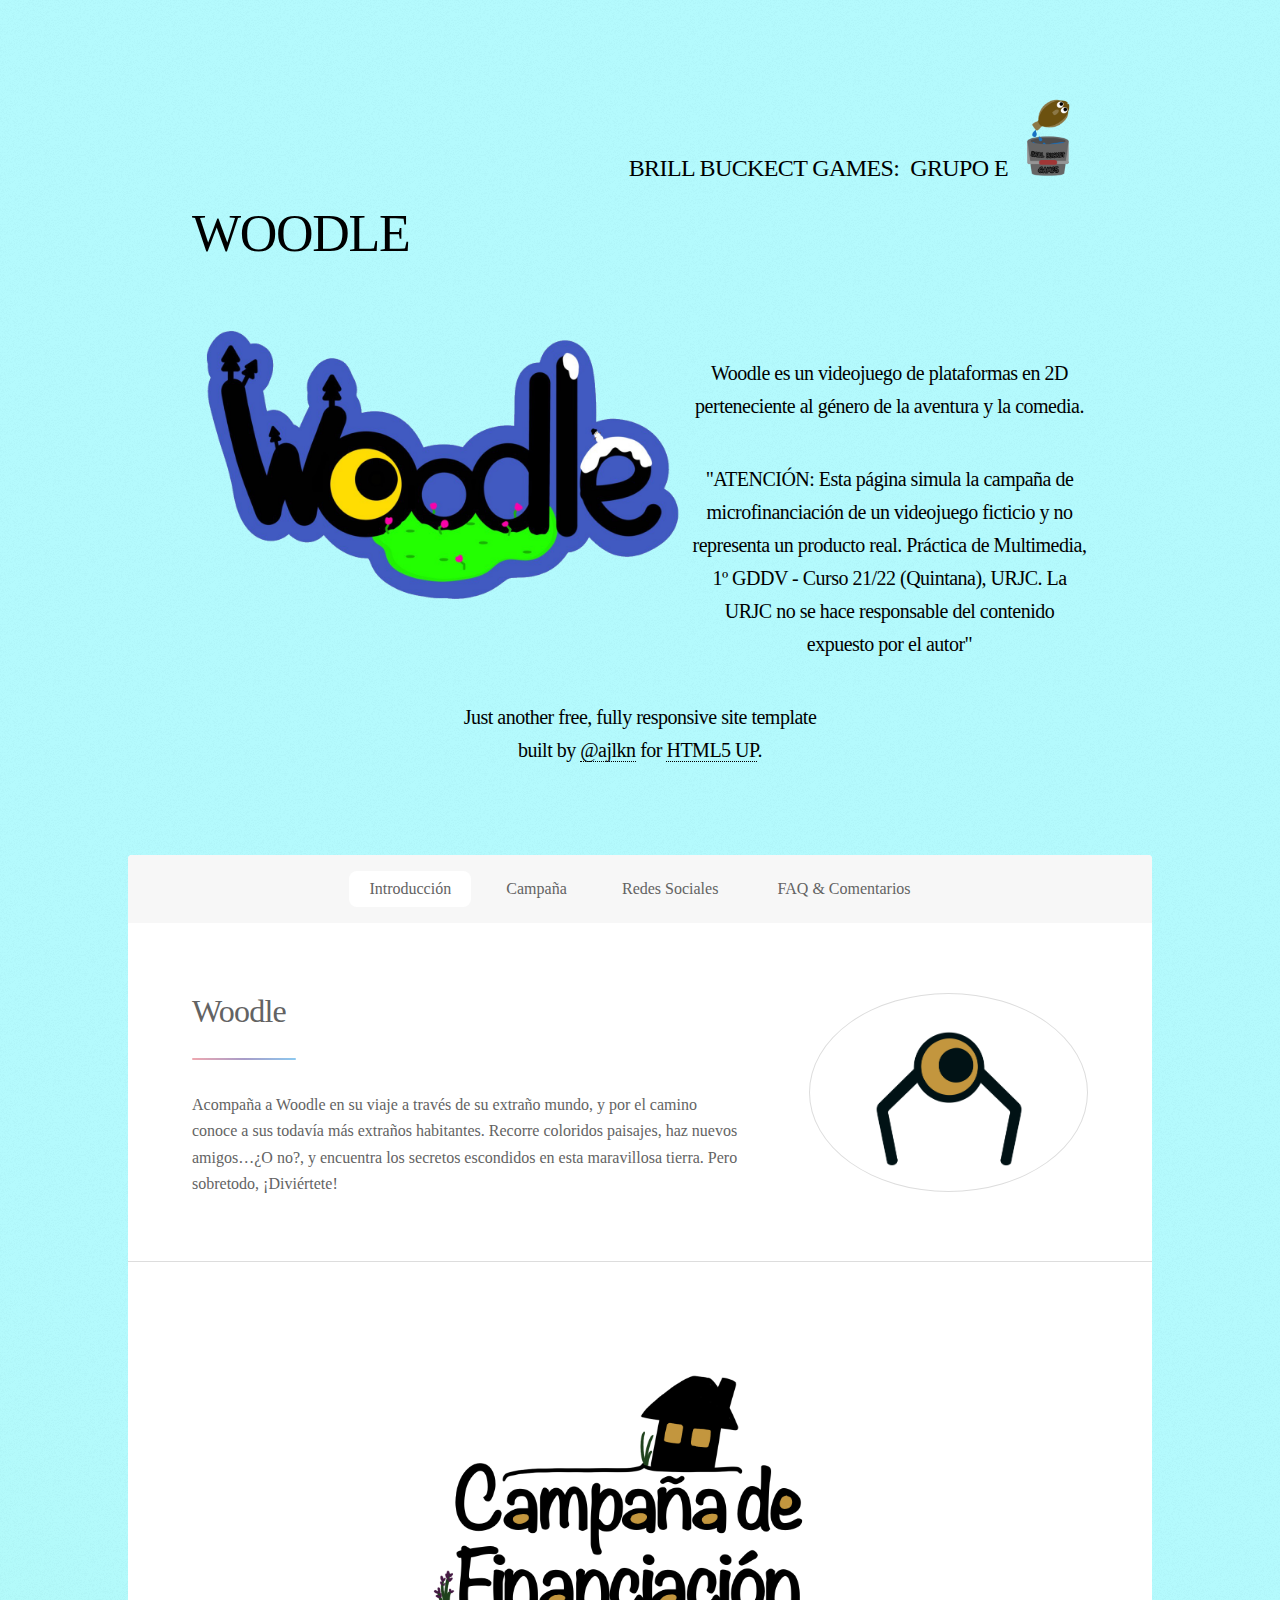
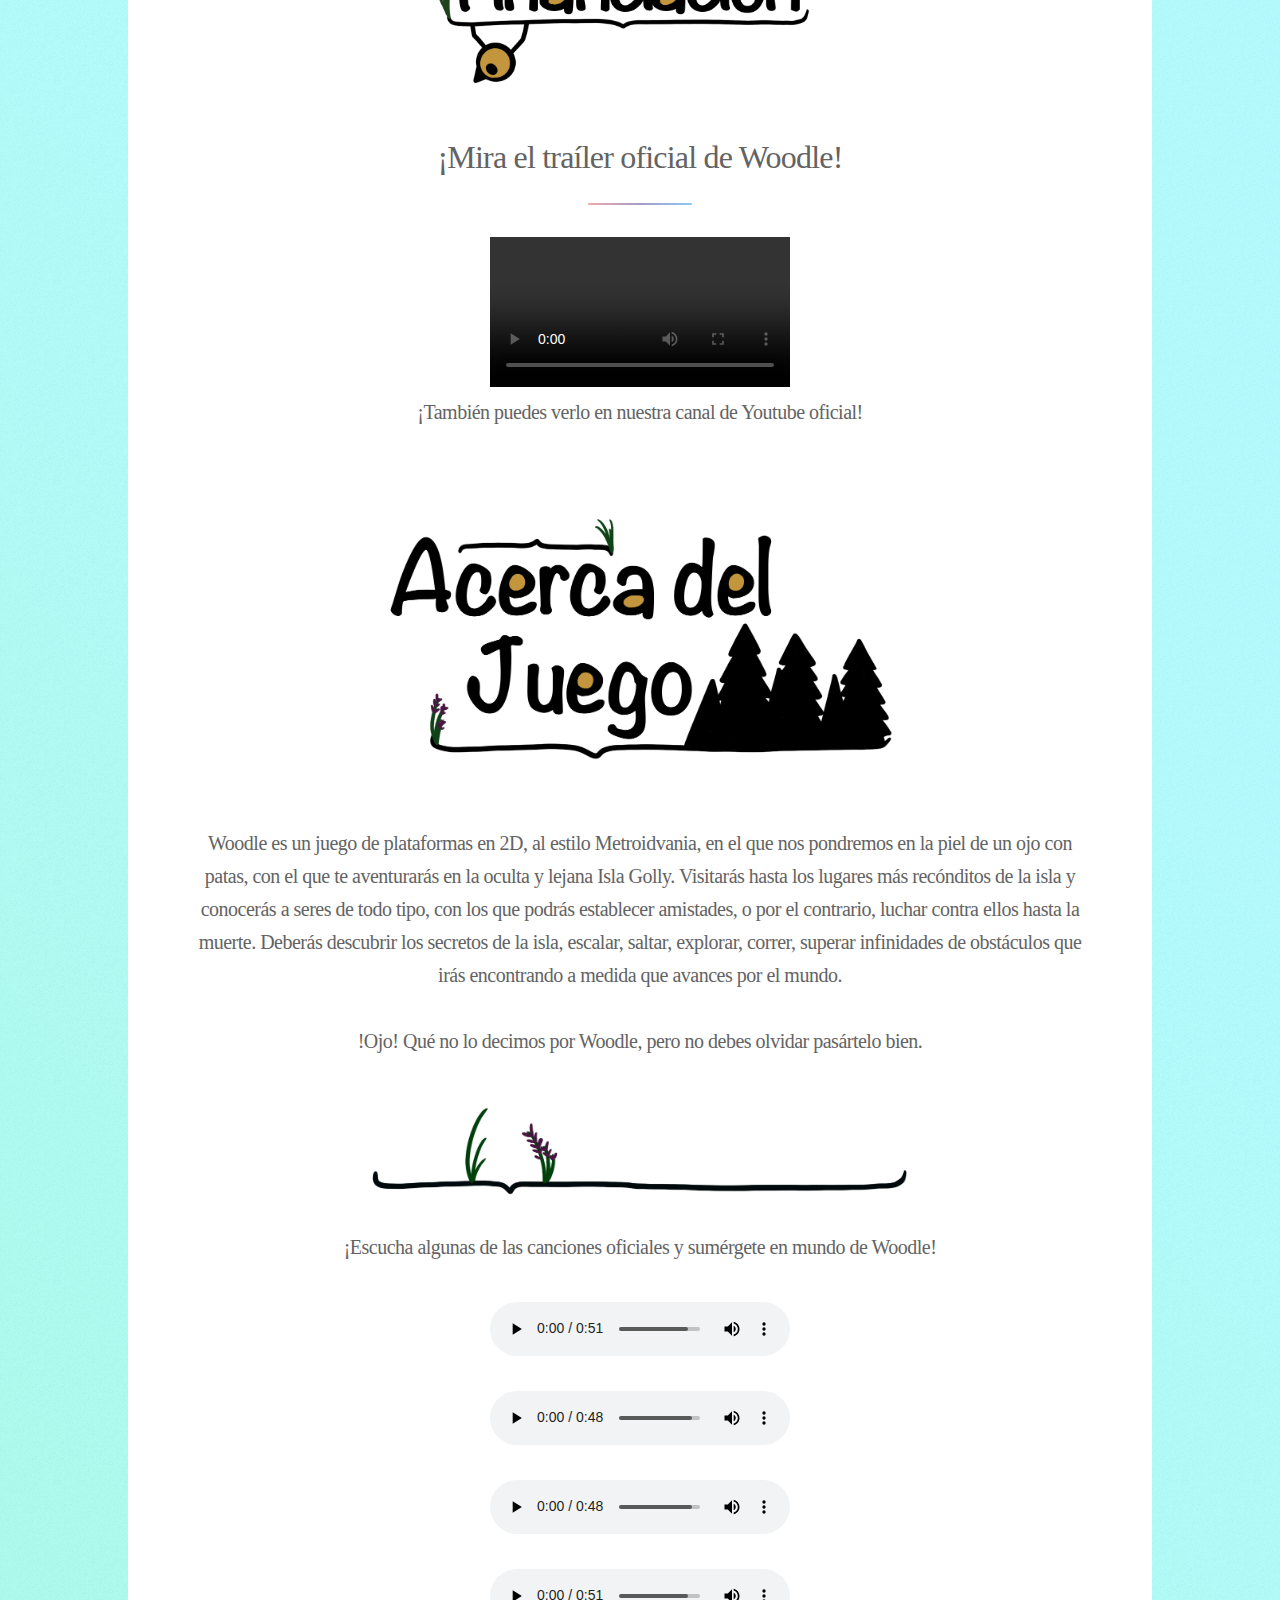
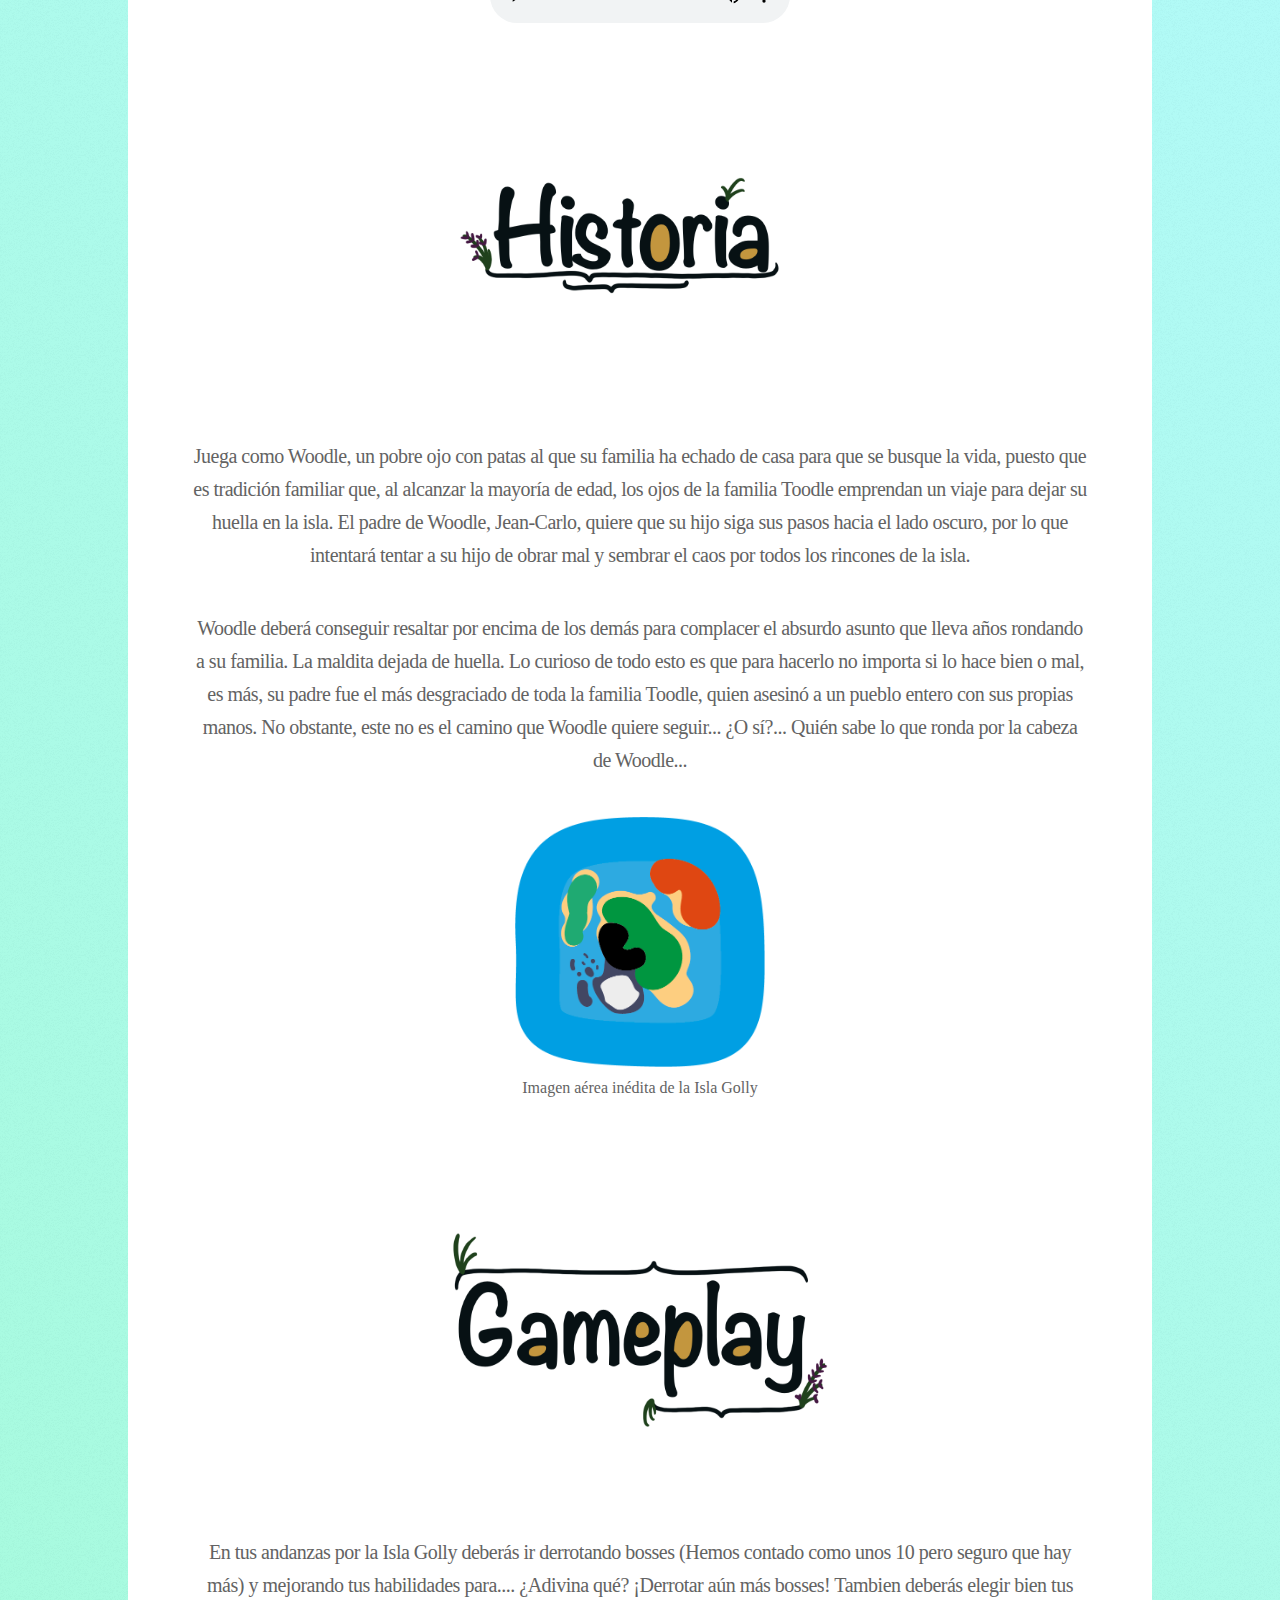
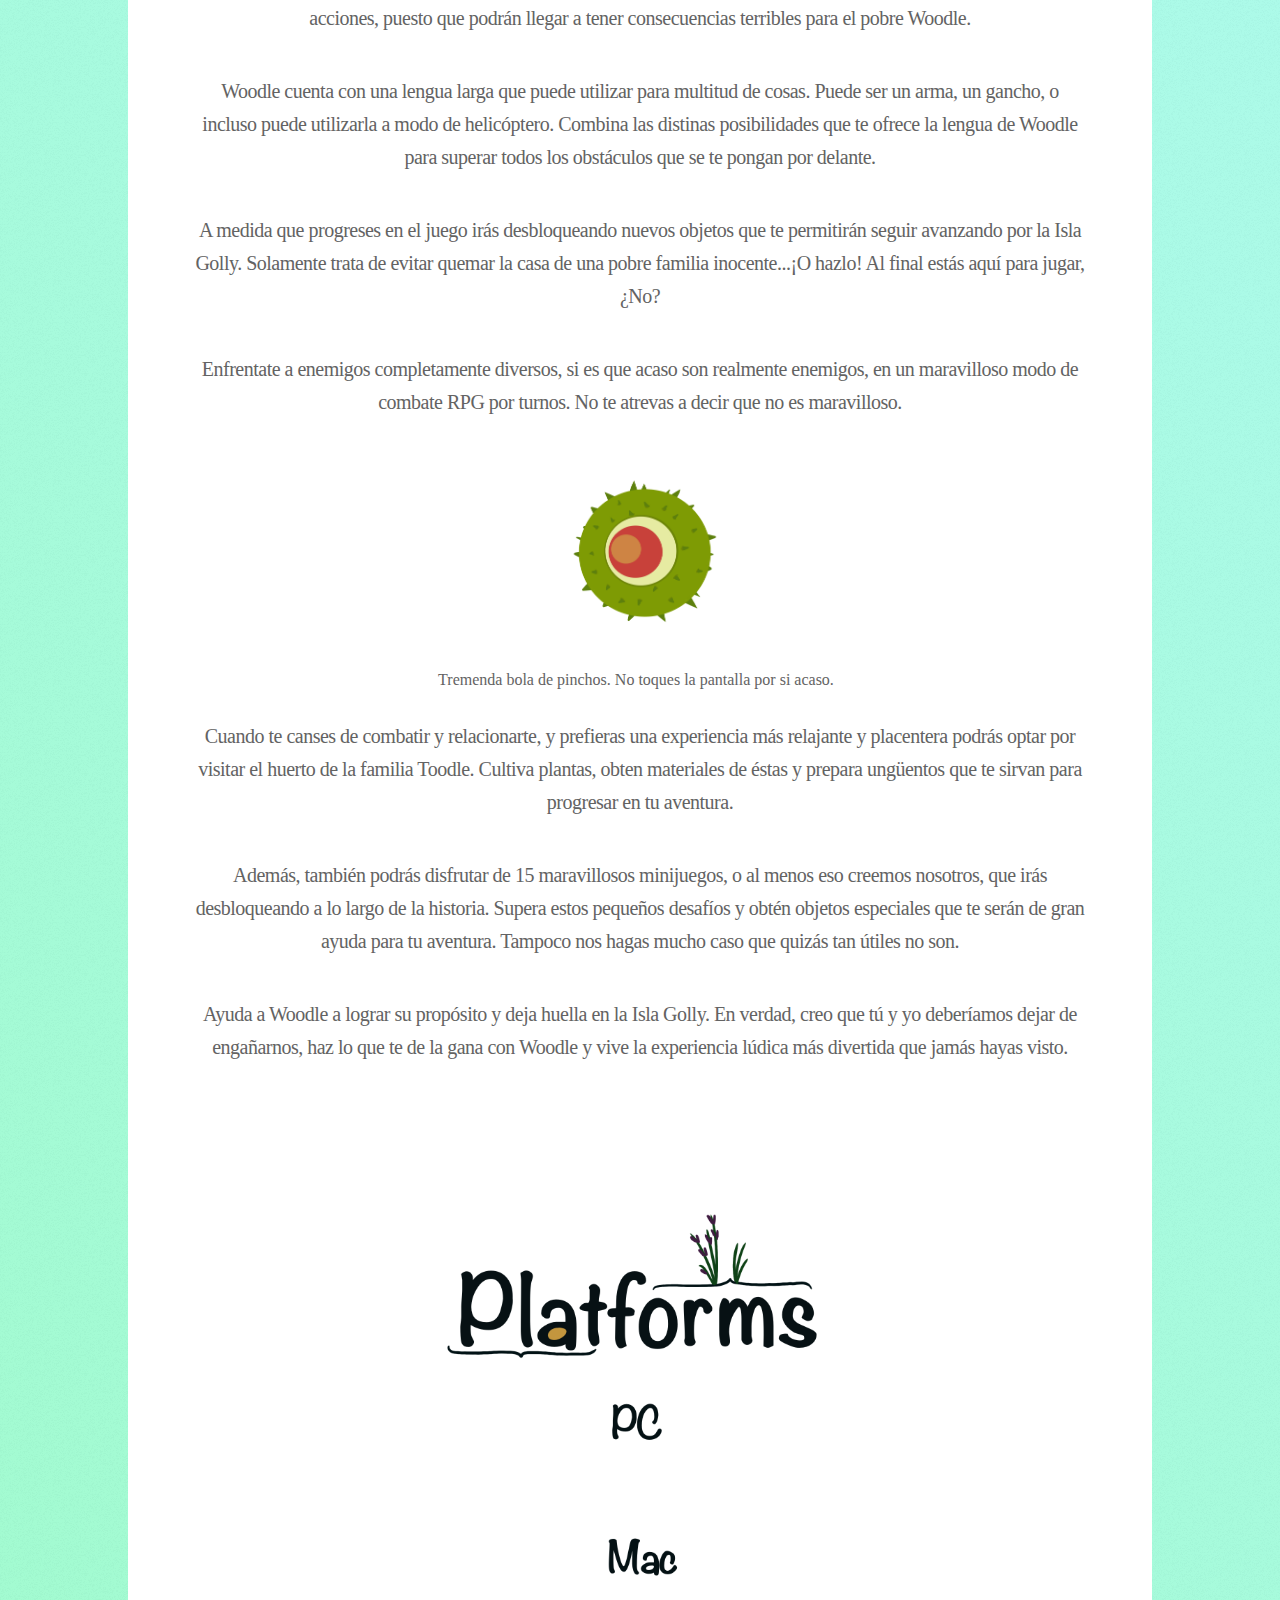
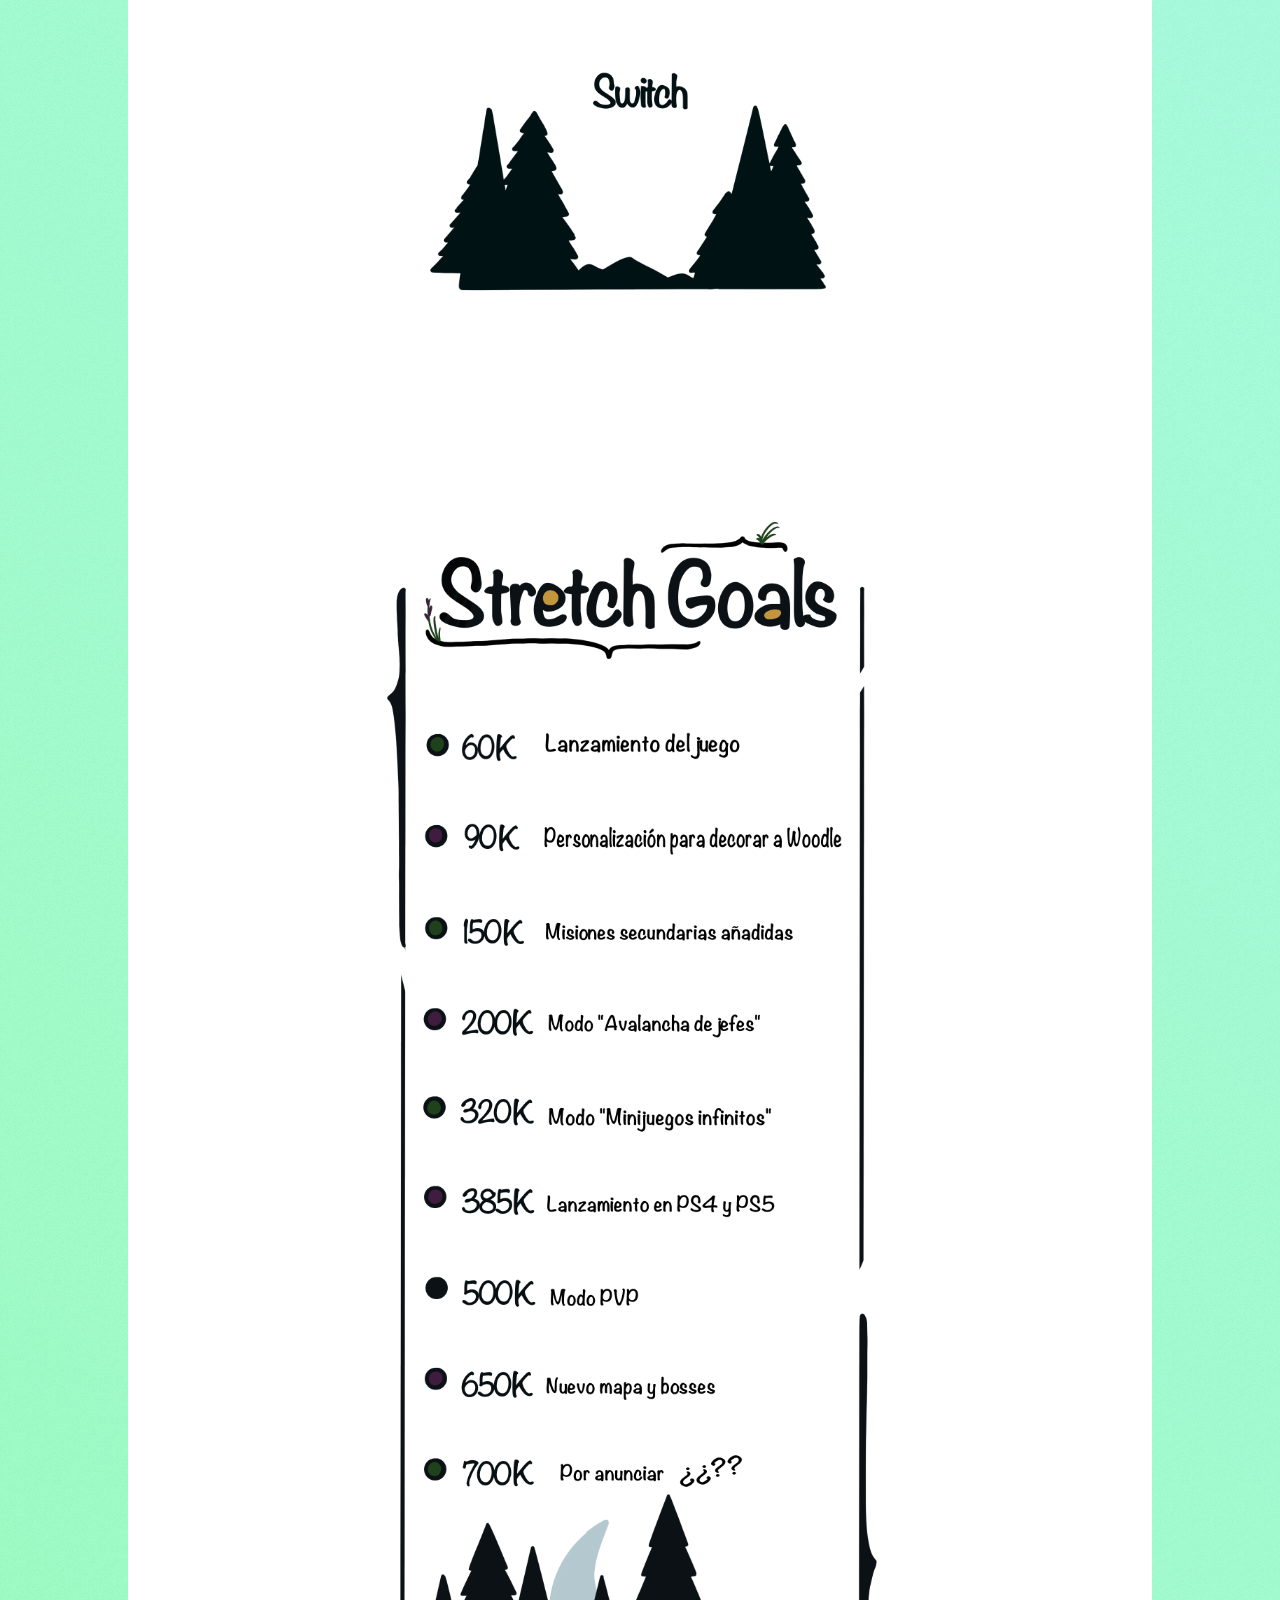
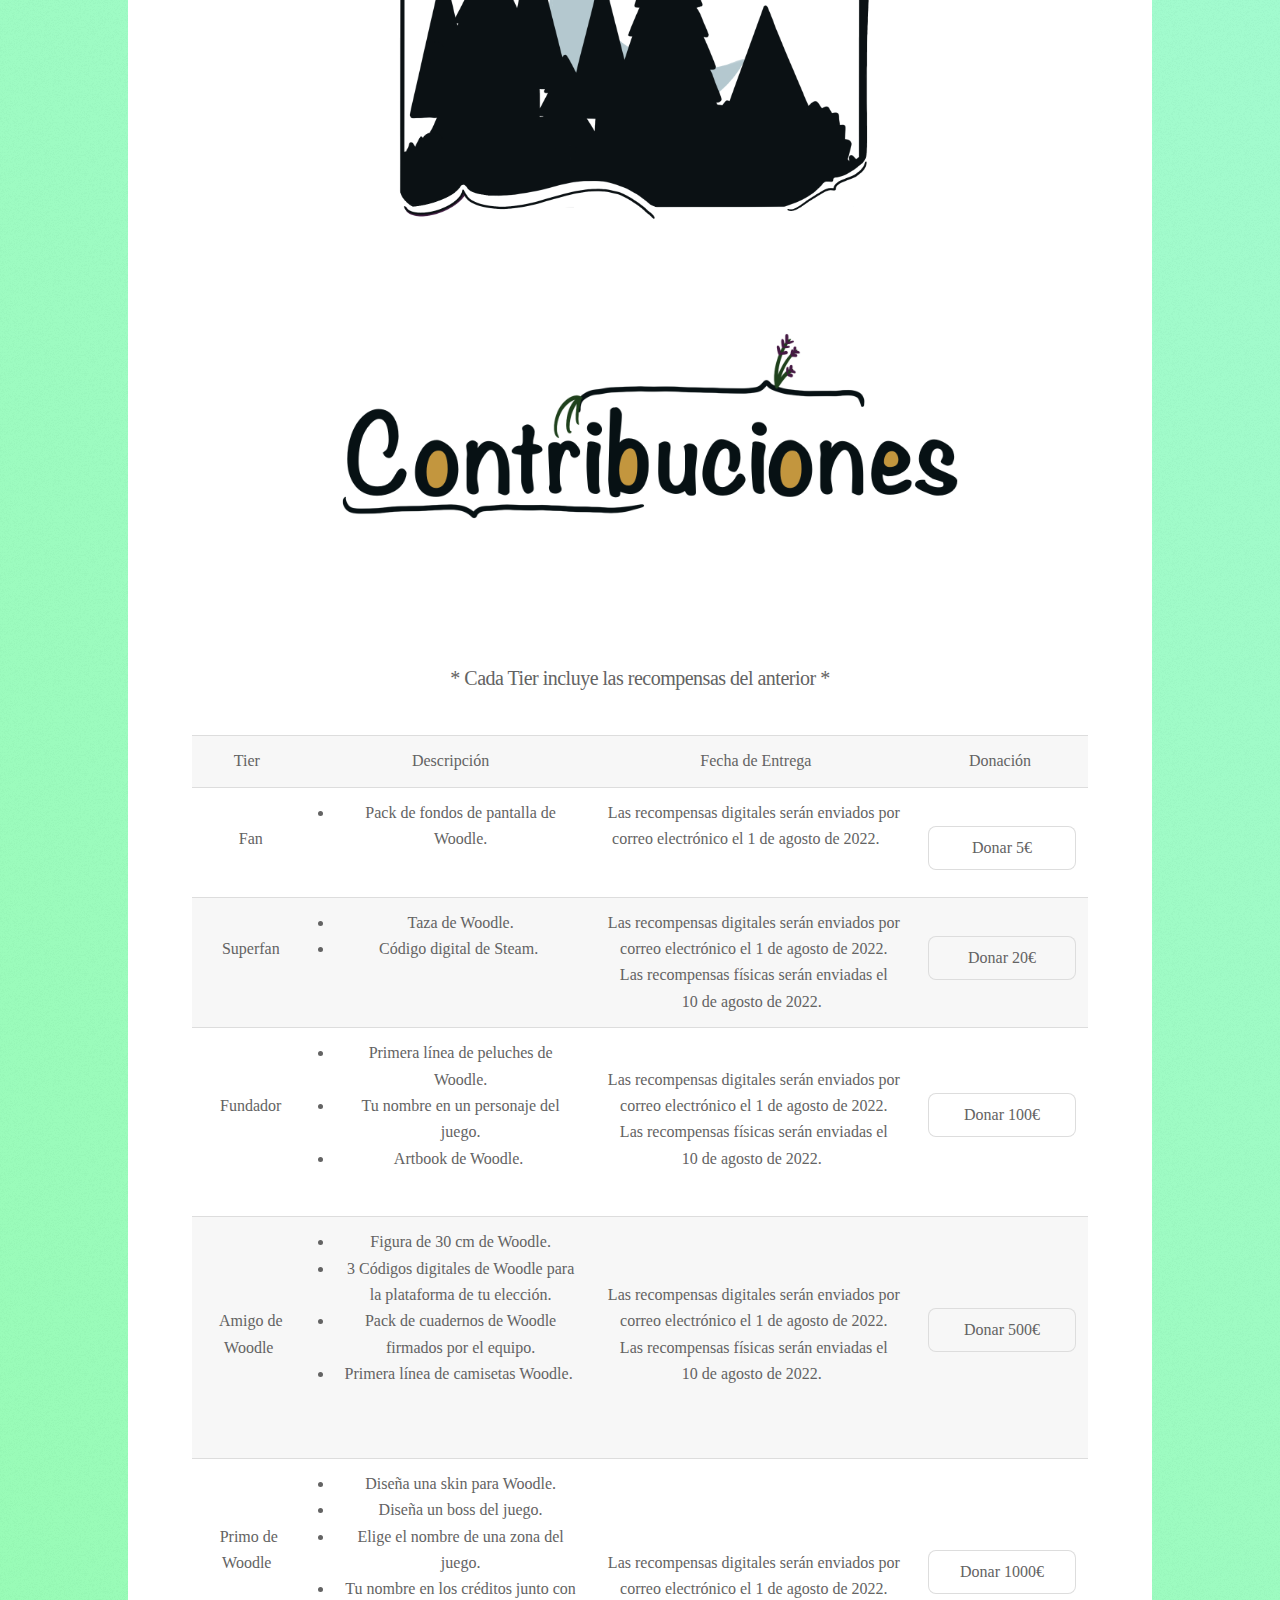
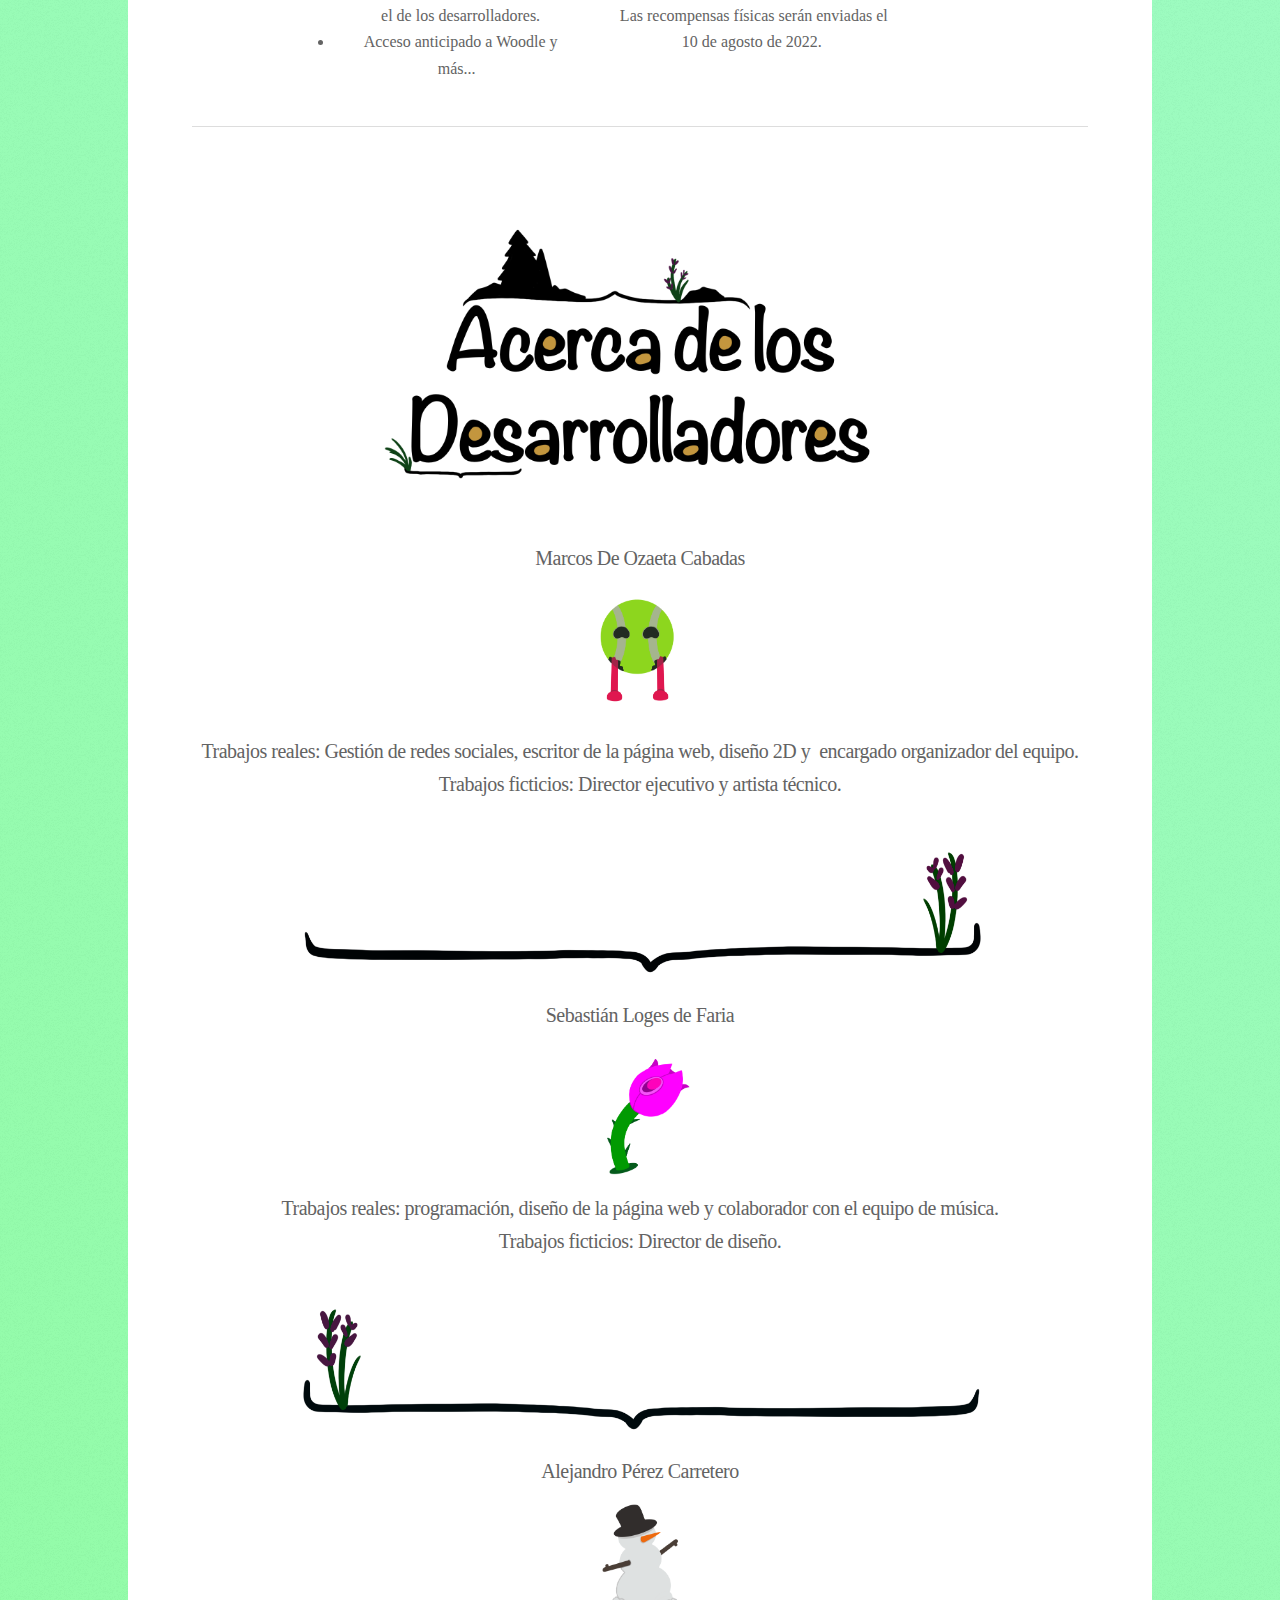
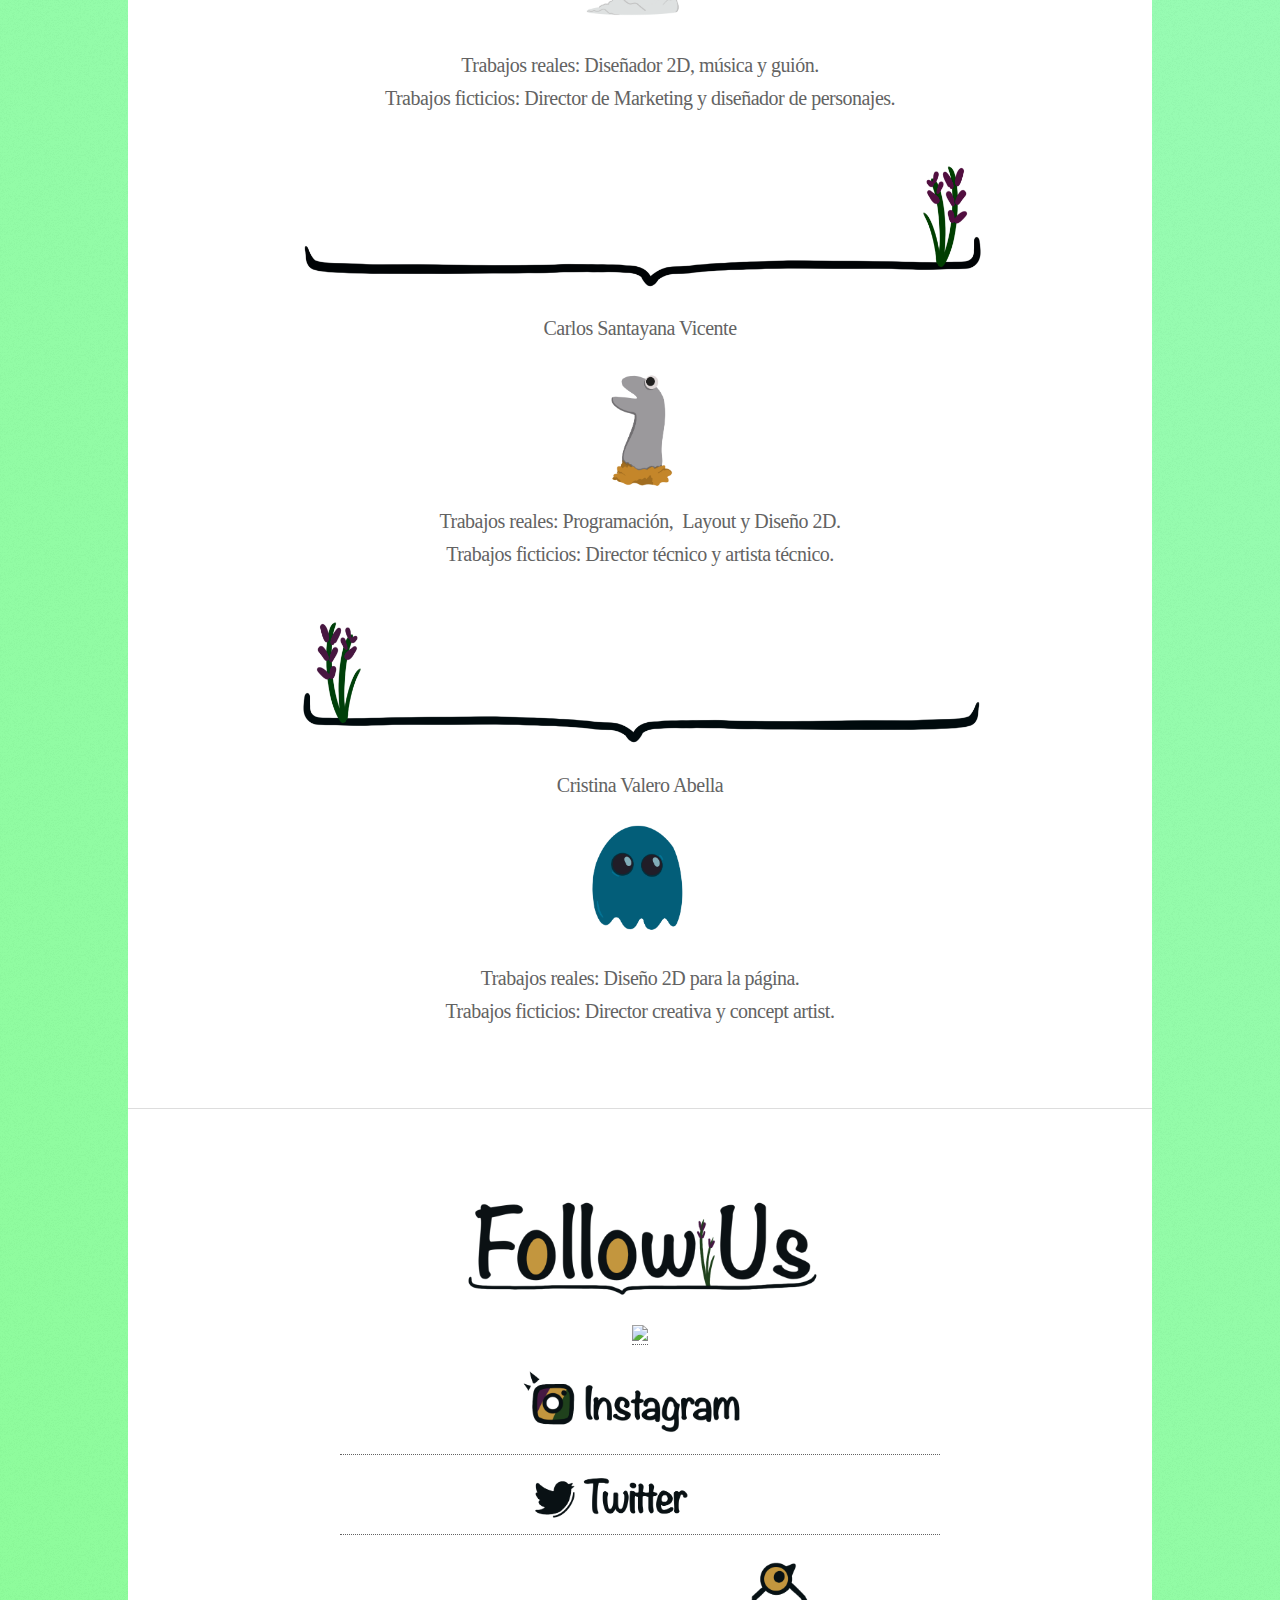
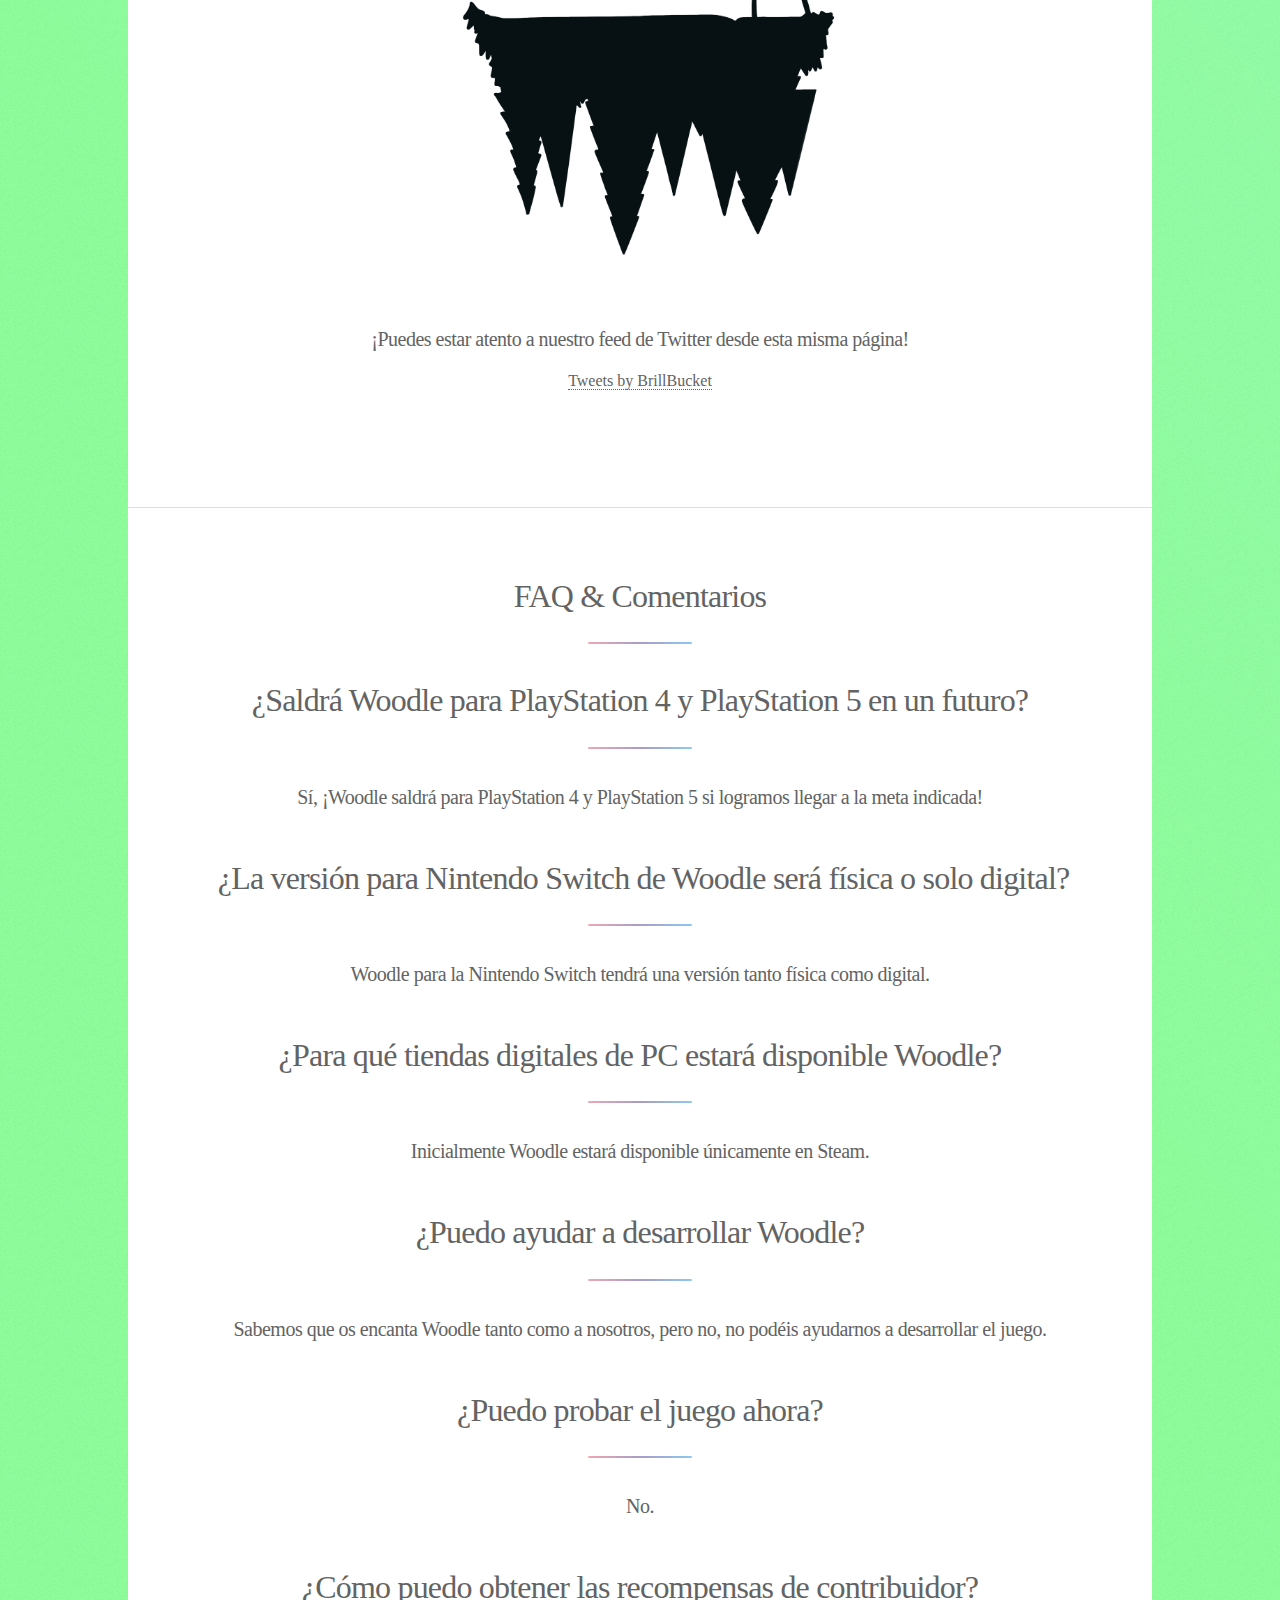
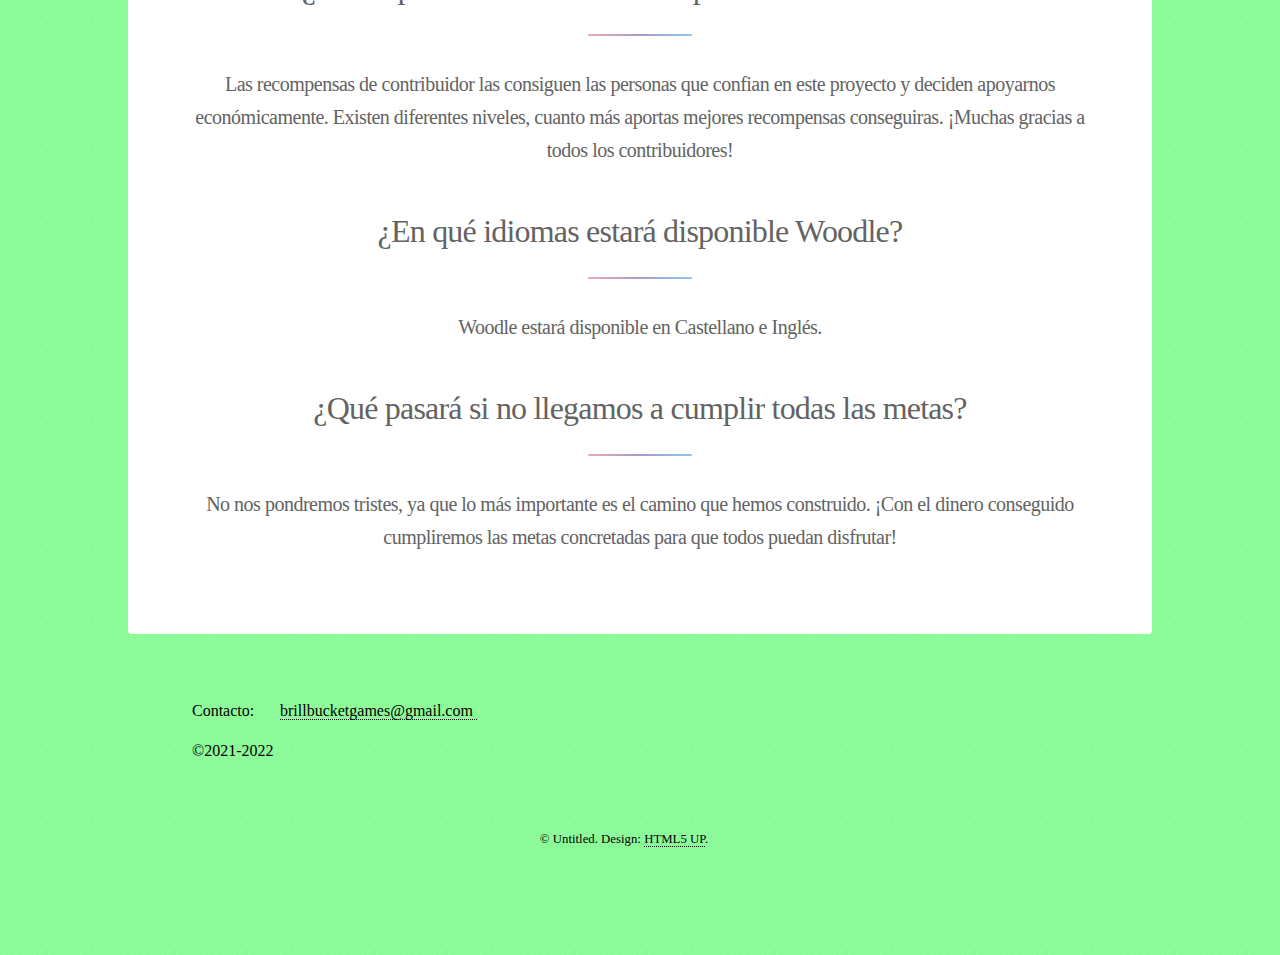
==== index.html @ 453fefef "Update index.html" ====
<!DOCTYPE HTML>
<!--
	Stellar by HTML5 UP
	html5up.net | @ajlkn
	Free for personal and commercial use under the CCA 3.0 license (html5up.net/license)
-->
<html>
	<head>
		<meta http-equiv="X-UA-Compatible" content="IE=edge">
		<title>Brill Bucket Games</title>
		<meta charset="utf-8" />
		<meta name="viewport" content="width=device-width, initial-scale=1, user-scalable=no" />
		<link rel="stylesheet" href="html5up-stellar/assets/css/main.css" />
		<noscript><link rel="stylesheet" href="html5up-stellar/assets/css/noscript.css" />
		<link href="html5up-stellar/css/bootstrap-4.4.1.css" rel="stylesheet" type="text/css">
		</noscript>
	</head>
	<body class="is-preload">

		<!-- Wrapper -->
			<div id="wrapper">

				<!-- Header -->
					<header id="header" class="alt">
						<h2 style="text-align:right; color:black; font:Noteworthy"><strong>BRILL BUCKECT GAMES:</strong>&nbsp; GRUPO E<img src="./Imagenes/Logo.png" alt="" width="80" height="80"></h2>
						
					    <h1 style="color:black; text-align:left">WOODLE&nbsp;</h1>
						
						<img src="./Imagenes/woodle_logo (1).png" alt="" width="499" height="374" style= "float:left" />
						
					  <br>
						<br>
						<br>
						
						<p style="color:black">Woodle es un videojuego de plataformas en 2D perteneciente al género de la aventura y la comedia.</p>
					  
						<p style="color:black">"ATENCIÓN: Esta página simula la campaña de microfinanciación de un videojuego ficticio y no representa un producto real. Práctica de Multimedia, 1º GDDV - Curso 21/22 (Quintana), URJC. La URJC no se hace responsable del contenido expuesto por el autor"</p>
						
						<p style="color:black">Just another free, fully responsive site template<br>
						  built by <a href="https://twitter.com/ajlkn">@ajlkn</a> for <a href="https://html5up.net">HTML5 UP</a>.</p>
                    </header>

				<!-- Nav -->
					<nav id="nav">
						<ul>
							<li><a href="#intro" class="active">Introducción</a></li>
							<li><a href="#first">Campaña</a></li>
							<li><a href="#second">Redes Sociales</a></li>
							<li><a href="#cta">&nbsp;FAQ &amp; Comentarios</a></li>
						</ul>
					</nav>

				<!-- Main -->
					<div id="main">

						<!-- Introduccion -->
					  <section id="intro" class="main">
								<div class="spotlight">
									<div class="content">
										<header class="major">
											<h2>Woodle&nbsp;</h2>
										</header>
									  <p>Acompaña a Woodle en su viaje a través de su extraño mundo, y por el camino conoce a sus todavía más extraños habitantes. Recorre coloridos paisajes, haz nuevos amigos…¿O no?, y encuentra los secretos escondidos en esta maravillosa tierra. Pero sobretodo, ¡Diviértete!&nbsp;</p>
								  </div>
									
								  <span class="image"><img src="../Imagenes/4.png" alt="" /></span>
									
							  </div>
							</section>

						<!-- Campana -->
							<section id="first" class="main special">
								<header class="major">
									
									<img src="./Imagenes/CAMPANA_DE_FINANCIACION.png" width="600" />
									
									<h2>¡Mira el traíler oficial de Woodle!</h2>
									
									<video title="Trailer Oficial Woodle" controls="controls" >
										<source src="./Videos/WoodleTrailerOfficial.mp4" type="video/mp4">
									</video>
									
									<p>¡También puedes verlo en nuestra canal de Youtube oficial!</p>
									
									<img src="./Imagenes/ABOUT_THE_GAME.png" width="600" />
									<p> Woodle es un juego de plataformas en 2D, al estilo Metroidvania, en el que nos pondremos en la piel de un ojo con patas, con el que te aventurarás en la oculta y lejana Isla Golly. Visitarás hasta los lugares más recónditos de la isla y conocerás a seres de todo tipo, con los que podrás establecer amistades, o por el contrario, luchar contra ellos hasta la muerte. Deberás descubrir los secretos de la isla, escalar, saltar, explorar, correr, superar infinidades de obstáculos que irás encontrando a medida que avances por el mundo.<br><br> !Ojo! Qué no lo decimos por Woodle, pero no debes olvidar pasártelo bien.</p>
									
									<img src="./Imagenes/9.png" width="700" height="126" alt=""/>
<h3>¡Escucha algunas de las canciones oficiales y sumérgete en mundo de Woodle!</h3>
									<br>
									<audio title="Canción Principal" controls="controls" >
                                      <source src="./Audios/WoodleSong.mp3" type="audio/mp3">
                                    </audio>
									<br> <br>
                                    <audio controls>
                                      <source src="./Audios/WoodleBattleSong1.mp3" type="audio/mp3">
                                    </audio>
									<br> <br>
                                  <audio controls>
                                      <source src="./Audios/WoodleBattleSong2.mp3" type="audio/mp3">
                                  </audio>
									<br> <br>
                                    <audio controls>
                                      <source src="./Audios/WoodleSong2.mp3" type="audio/mp3">
                                    </audio>
<br>
<img src="./Imagenes/HISTORIA.png" width="600" height="400" alt=""/>
									<p>Juega como Woodle, un pobre ojo con patas al que su familia ha echado de casa para que se busque la vida, puesto que es tradición familiar que, al alcanzar la mayoría de edad, los ojos de la familia Toodle emprendan un viaje para dejar su huella en la isla. El padre de Woodle, Jean-Carlo, quiere que su hijo siga sus pasos hacia el lado oscuro, por lo que intentará tentar a su hijo de obrar mal y sembrar el caos por todos los rincones de la isla.</p>
									
									<p>Woodle deberá conseguir resaltar por encima de los demás para complacer el absurdo asunto que lleva años rondando a su familia. La maldita dejada de huella. Lo curioso de todo esto es que para hacerlo no importa si lo hace bien o mal, es más, su padre fue el más desgraciado de toda la familia Toodle, quien asesinó a un pueblo entero con sus propias manos. No obstante, este no es el camino que Woodle quiere seguir... ¿O sí?... Quién sabe lo que ronda por la cabeza de Woodle...</p>
									
								  	<figure>
										<img src="./Imagenes/Isla_Golly.png" width="250" height="250" alt=""/>
										<figcaption>Imagen aérea inédita de la Isla Golly</figcaption>
									</figure>
									<br>
									
									<img src="./Imagenes/GAMEPLAY.png" width="600" height="400" alt=""/>

									<p>En tus andanzas por la Isla Golly deberás ir derrotando bosses (Hemos contado como unos 10 pero seguro que hay más) y mejorando tus habilidades para.... ¿Adivina qué? ¡Derrotar aún más bosses! Tambien deberás elegir bien tus acciones, puesto que podrán llegar a tener consecuencias terribles para el pobre Woodle.</p>
									
									<p>Woodle cuenta con una lengua larga que puede utilizar para multitud de cosas. Puede ser un arma, un gancho, o incluso puede utilizarla a modo de helicóptero. Combina las distinas posibilidades que te ofrece la lengua de Woodle para superar todos los obstáculos que se te pongan por delante.</p>
									
									<p>A medida que progreses en el juego irás desbloqueando nuevos objetos que te permitirán seguir avanzando por la Isla Golly. Solamente trata de evitar quemar la casa de una pobre familia inocente...¡O hazlo! Al final estás aquí para jugar, ¿No?</p>
									
									<p>Enfrentate a enemigos completamente diversos, si es que acaso son realmente enemigos, en un maravilloso modo de combate RPG por turnos. No te atrevas a decir que no es maravilloso.</p>
								  <figure>
										<img src="./Imagenes/bola_pinchos.png" alt="" width="300" height="200"/>
										<figcaption>Tremenda bola de pinchos. No toques la pantalla por si acaso.&nbsp;&nbsp;</figcaption>
									</figure>
									<br>
									
<p>Cuando te canses de combatir y relacionarte, y prefieras una experiencia más relajante y placentera podrás optar por visitar el huerto de la familia Toodle. Cultiva plantas, obten materiales de éstas y prepara ungüentos que te sirvan para progresar en tu aventura.</p>
									
									<p>Además, también podrás disfrutar de 15 maravillosos minijuegos, o al menos eso creemos nosotros, que irás desbloqueando a lo largo de la historia. Supera estos pequeños desafíos y obtén objetos especiales que te serán de gran ayuda para tu aventura. Tampoco nos hagas mucho caso que quizás tan útiles no son.</p>
									
									<p>Ayuda a Woodle a lograr su propósito y deja huella en la Isla Golly. En verdad, creo que tú y yo deberíamos dejar de engañarnos, haz lo que te de la gana con Woodle y vive la experiencia lúdica más divertida que jamás hayas visto.</p>
									
									<br> 
									
                                      <img src="./Imagenes/platforms.png" width="600" />
								  <br>
									<img src="./Imagenes/GOALS_RELLENO.png" width="600" />
									
									
									<img src="./Imagenes/s.png" width="650" height="400" alt=""/>
									<p style="font: italic">* Cada Tier incluye las recompensas del anterior *</p>
<table width="200" border="1">
  <tbody>
    <tr>
      <td>Tier&nbsp;</td>
      <td>&nbsp;Descripción</td>
      <td>&nbsp;Fecha de Entrega</td>
      <td>Donación&nbsp;</td>
      </tr>
    <tr>
      <td><br>&nbsp;Fan</td>
      <td><ul>
        <li>Pack de fondos de pantalla de Woodle.</li>
        </ul></td>
      <td>Las recompensas digitales serán enviados por correo electrónico el 1 de agosto de 2022.&nbsp; &nbsp;&nbsp;</td>
      <td><br><input type="button" name="button" id="button" value="Donar 5€"></td>
      </tr>
    <tr>
      <td><br>&nbsp;Superfan</td>
      <td><ul>
        <li>Taza de Woodle.</li>
        <li>Código digital de Steam.&nbsp;</li>
        </ul></td>
      <td>Las recompensas digitales serán enviados por 
        correo electrónico el 1 de agosto de 2022. <br> Las recompensas físicas serán enviadas el <br> 10 de agosto de 2022.&nbsp;</td>
      <td> <br> <input type="button" name="button2" id="button2" value="Donar 20€"></td>
      </tr>
    <tr>
      <td><br><br>&nbsp;Fundador</td>
      <td><ul>
        <li>Primera línea de peluches de Woodle.</li>
        <li>Tu nombre en un personaje del juego.</li>
        <li>Artbook de Woodle.&nbsp;</li>
        </ul></td>
      <td><br>Las recompensas digitales serán enviados por correo electrónico el 1 de agosto de 2022. <br> Las recompensas físicas serán enviadas el <br> 10 de agosto de 2022.&nbsp;</td>
      <td><br><br><input type="button" name="button3" id="button3" value="Donar 100€"></td>
      </tr>
    <tr>
      <td><br><br><br>&nbsp;Amigo de Woodle</td>
      <td><ul>
        <li>Figura de 30 cm de Woodle.</li>
        <li>3 Códigos digitales de Woodle para la plataforma de tu elección.</li>
        <li>Pack de cuadernos de Woodle firmados por el equipo.</li>
        <li>Primera línea de camisetas Woodle.&nbsp; &nbsp;</li>
        </ul></td>
      <td><br><br>Las recompensas digitales serán enviados por correo electrónico el 1 de agosto de 2022. <br> Las recompensas físicas serán enviadas el <br> 10 de agosto de 2022.&nbsp;</td>
      <td><br><br><br><input type="button" name="button4" id="button4" value="Donar 500€"></td>
      </tr>
    <tr>
      <td><br><br>Primo de Woodle&nbsp;</td>
      <td><ul>
        <li>Diseña una skin para Woodle.</li>
        <li>Diseña un boss del juego.</li>
        <li>Elige el nombre de una zona del juego.</li>
        <li>Tu nombre en los créditos junto con el de los desarrolladores.</li>
        <li>Acceso anticipado a Woodle y más...&nbsp;&nbsp;</li>
        </ul></td>
      <td><br><br><br>Las recompensas digitales serán enviados por  correo electrónico el 1 de agosto de 2022. <br> Las recompensas físicas serán enviadas el <br> 10 de agosto de 2022.&nbsp;</td>
      <td><br><br><br><input type="submit" name="submit" id="submit" value="Donar 1000€"></td>
      </tr>
    </tbody>
</table>

									
<img src="./Imagenes/ABOUT_THE_DEVELOPERS.png" width="600" />
								  <h3> Marcos De Ozaeta Cabadas</h3> 
									
									<img src="./Imagenes/5.png" width="200" height="140" alt=""/>
									<p> Trabajos reales: Gestión de redes sociales, escritor de la página web, diseño 2D y&nbsp; encargado organizador del equipo. <br> Trabajos ficticios: Director ejecutivo y artista técnico.
									</p>
									
									<img style="align-items: center" src="./Imagenes/12.png" width="900" height="150" alt=""/><br>
                                    <h3> Sebastián Loges de Faria</h3>
									
									<img src="./Imagenes/7.png" width="200" height="140" alt=""/>
                                    <p> Trabajos reales: programación, diseño de la página web y colaborador con el equipo de música. <br> Trabajos ficticios: Director de diseño.
									</p>
									
									<img style="align-items: center" src="./Imagenes/10.png" width="900" height="150" alt=""/><br>
                                    <h3> Alejandro Pérez Carretero</h3>
									
									<img src="./Imagenes/2.png" width="200" height="140" alt=""/>
                                    <p> Trabajos reales: Diseñador 2D, música y guión. <br> Trabajos ficticios: Director de Marketing y diseñador de personajes.
									</p>
									
									<img style="align-items: center" src="./Imagenes/12.png" width="900" height="150" alt=""/><br>
                                    <h3> Carlos Santayana Vicente</h3>
									
									<img src="../Imagenes/3.png" width="200" height="140" alt=""/>
                                    <p> Trabajos reales: Programación,&nbsp; Layout y Diseño 2D. <br> Trabajos ficticios: Director técnico y artista técnico.
									</p>
									
									<img style="align-items: center" src="./Imagenes/10.png" width="900" height="150" alt=""/> <br>
                                     <h3> Cristina Valero Abella</h3>
									
									<img src="./Imagenes/Ilustracion_sin_titulo_1.png" width="200" height="140" alt=""/>
                                    <p> Trabajos reales: Diseño 2D para la página. <br>
                                       Trabajos ficticios: Director creativa y concept artist.								   </p>
								</header>
								<!--<iframe src="" />-->
								<footer class="major">
									
								</footer>
							</section>

						<!-- Redes Sociales -->
							<section id="second" class="main special">
								<header class="major"> <img src="./Imagenes/FOLLOW_US_TOP.png" width="600"/> 
									<br>
								  <a href = "https://www.youtube.com/channel/UCsqg19mrddf6ylZuSnuTvJw">
										
									<img src="./Imagenes/YOUTUBE.png" width="600" /> </a>
									<br>
								<a href="https://www.instagram.com/brillbucket/"><img src="./Imagenes/INSTAGRAM.png" width="600"></a> <a href="https://twitter.com/BrillBucket"><img src="./Imagenes/TWITTER.png" width="600"></a> 
									<br>
								<img src="./Imagenes/FOLLOW_US_BOTTOM.png" width="600"/>
								</header>
									
								<h3>¡Puedes estar atento a nuestro feed de Twitter desde esta misma página!</h3>
								<a class="twitter-timeline" data-width="300" data-height="300" href="https://twitter.com/BrillBucket?ref_src=twsrc%5Etfw">Tweets by BrillBucket</a> <script async src="https://platform.twitter.com/widgets.js" charset="utf-8"></script>
								
								
								<footer class="major">
									<ul class="actions special">
										<li></li>
									</ul>
								</footer>
					  </section>

						<!-- FAQ & Comentarios -->
							<section id="cta" class="main special">
								<header class="major">
									<h2>FAQ &amp; Comentarios</h2>
									<h2>¿Saldrá Woodle para PlayStation 4 y PlayStation 5 en un futuro?</h2>
									<p>Sí, ¡Woodle saldrá para PlayStation 4 y PlayStation 5 si logramos llegar a la meta indicada!</p>
									
									<h2>&nbsp;¿La versión para Nintendo Switch de Woodle será física o solo digital?</h2>
									<p>Woodle para la Nintendo Switch tendrá una versión tanto física como digital.</p>
									
									<h2>¿Para qué tiendas digitales de PC estará disponible Woodle?</h2>
									<p>Inicialmente Woodle estará disponible únicamente en Steam.</p>
									
									<h2>¿Puedo ayudar a desarrollar Woodle?</h2>
									<p>Sabemos que os encanta Woodle tanto como a nosotros, pero no, no podéis ayudarnos a desarrollar el juego.</p>
								  
									<h2>¿Puedo probar el juego ahora?</h2>
									<p>No.</p>
									
									<h2>¿Cómo puedo obtener las recompensas de contribuidor?</h2>
									<p>Las recompensas de contribuidor las consiguen las personas que confian en este proyecto y deciden apoyarnos económicamente. Existen diferentes niveles, cuanto más aportas mejores recompensas conseguiras. ¡Muchas gracias a todos los contribuidores!</p>
									
									<h2>¿En qué idiomas estará disponible Woodle?</h2>
									<p>Woodle estará disponible en Castellano e Inglés.</p>
									
									<h2>¿Qué pasará si no llegamos a cumplir todas las metas?</h2>
									<p>No nos pondremos tristes, ya que lo más importante es el camino que hemos construido. ¡Con el dinero conseguido cumpliremos las metas concretadas para que todos puedan disfrutar!</p>
<div id="disqus_thread"></div>
<script>
    /**
    *  RECOMMENDED CONFIGURATION VARIABLES: EDIT AND UNCOMMENT THE SECTION BELOW TO INSERT DYNAMIC VALUES FROM YOUR PLATFORM OR CMS.
    *  LEARN WHY DEFINING THESE VARIABLES IS IMPORTANT: https://disqus.com/admin/universalcode/#configuration-variables    */
    /*
    var disqus_config = function () {
    this.page.url = PAGE_URL;  // Replace PAGE_URL with your page's canonical URL variable
    this.page.identifier = PAGE_IDENTIFIER; // Replace PAGE_IDENTIFIER with your page's unique identifier variable
    };
    */
    (function() { // DON'T EDIT BELOW THIS LINE
    var d = document, s = d.createElement('script');
    s.src = 'https://brillbucket.disqus.com/embed.js';
    s.setAttribute('data-timestamp', +new Date());
    (d.head || d.body).appendChild(s);
    })();
</script>
<noscript>Please enable JavaScript to view the <a href="https://disqus.com/?ref_noscript">comments powered by Disqus.</a></noscript>
									
								</header>
								<footer class="major">
									
								</footer>
							</section>

					</div>

				<!-- Footer -->
					<footer id="footer">

						<section>
							
							<dl class="alt" style="color: black">
								<dt style="color: black">Contacto:</dt>
								<dd style="color: black"><a href="#">brillbucketgames@gmail.com&nbsp;</a></dd>
								<p style="text-align: left">©2021-2022</p>
							</dl>
							
						</section>
						
						<p style="color: black" class="copyright">&copy; Untitled. Design: <a href="https://html5up.net">HTML5 UP</a>.</p>
						
					</footer>

			</div>
		
		

		<!-- Scripts -->
			<script src="html5up-stellar/assets/js/jquery.min.js"></script>
			<script src="html5up-stellar/assets/js/jquery.scrollex.min.js"></script>
			<script src="html5up-stellar/assets/js/jquery.scrolly.min.js"></script>
			<script src="html5up-stellar/assets/js/browser.min.js"></script>
			<script src="html5up-stellar/assets/js/breakpoints.min.js"></script>
			<script src="html5up-stellar/assets/js/util.js"></script>
			<script src="html5up-stellar/assets/js/main.js"></script>

	</body>
</html>
---- html5up-stellar/assets/css/main.css ----
@import url(fontawesome-all.min.css);
@import 'https://fonts.googleapis.com/css?family=Source+Sans+Pro:300,400';

/*
	Stellar by HTML5 UP
	html5up.net | @ajlkn
	Free for personal and commercial use under the CCA 3.0 license (html5up.net/license)
*/

html, body, div, span, applet, object,
iframe, h1, h2, h3, h4, h5, h6, p, blockquote,
pre, a, abbr, acronym, address, big, cite,
code, del, dfn, em, img, ins, kbd, q, s, samp,
small, strike, strong, sub, sup, tt, var, b,
u, i, center, dl, dt, dd, ol, ul, li, fieldset,
form, label, legend, table, caption, tbody,
tfoot, thead, tr, th, td, article, aside,
canvas, details, embed, figure, figcaption,
footer, header, hgroup, menu, nav, output, ruby,
section, summary, time, mark, audio, video {
	margin: 0;
	padding: 0;
	border: 0;
	font-size: 100%;
	font: inherit;
	vertical-align: baseline;}

article, aside, details, figcaption, figure,
footer, header, hgroup, menu, nav, section {
	display: block;}

body {
	line-height: 1;
}

ol, ul {
	list-style: none;
}

blockquote, q {
	quotes: none;
}

	blockquote:before, blockquote:after, q:before, q:after {
		content: '';
		content: none;
	}

table {
	border-collapse: collapse;
	border-spacing: 0;
}

body {
	-webkit-text-size-adjust: none;
}

mark {
	background-color: transparent;
	color: inherit;
}

input::-moz-focus-inner {
	border: 0;
	padding: 0;
}

input, select, textarea {
	-moz-appearance: none;
	-webkit-appearance: none;
	-ms-appearance: none;
	appearance: none;
}

/* Basic */

	@-ms-viewport {
		width: device-width;
	}

	body {
		-ms-overflow-style: scrollbar;
	}

	@media screen and (max-width: 480px) {

		html, body {
			min-width: 320px;
		}

	}

	html {
		box-sizing: border-box;
	}

	*, *:before, *:after {
		box-sizing: inherit;
	}

	body {
		background-color: #FFF9AC;
		background-image: url("images/overlay.png"), -moz-linear-gradient(45deg, #8EFF99 15%, #B5FDFF 85%);
		background-image: url("images/overlay.png"), -webkit-linear-gradient(45deg, #8EFF99 15%, #B5FDFF 85%);
		background-image: url("images/overlay.png"), -ms-linear-gradient(45deg, #8EFF99 15%, #B5FDFF 85%);
		background-image: url("images/overlay.png"), linear-gradient(45deg, #8EFF99 15%, #B5FDFF 85%);
		/*Se modifican los colores para el gradiente de color del fondo*/
	}

		body.is-preload *, body.is-preload *:before, body.is-preload *:after {
			-moz-animation: none !important;
			-webkit-animation: none !important;
			-ms-animation: none !important;
			animation: none !important;
			-moz-transition: none !important;
			-webkit-transition: none !important;
			-ms-transition: none !important;
			transition: none !important;
		}

/* Type */

	body {
		background-color: #935d8c;
		color: rgba(255, 255, 255, 0.65);
	}

	body, input, select, textarea {
		font-family: Noteworthy;
		font-size: 17pt;
		font-weight: 300;
		line-height: 1.65;
	}

		@media screen and (max-width: 1680px) {

			body, input, select, textarea {
				font-size: 14pt;
			}

		}

		@media screen and (max-width: 1280px) {

			body, input, select, textarea {
				font-size: 12pt;
			}

		}

		@media screen and (max-width: 360px) {

			body, input, select, textarea {
				font-size: 11pt;
			}

		}

	a {
		-moz-transition: color 0.2s ease, border-bottom 0.2s ease;
		-webkit-transition: color 0.2s ease, border-bottom 0.2s ease;
		-ms-transition: color 0.2s ease, border-bottom 0.2s ease;
		transition: color 0.2s ease, border-bottom 0.2s ease;
		text-decoration: none;
		border-bottom: dotted 1px;
		color: inherit;
	}

		a:hover {
			border-bottom-color: transparent;
		}

	strong, b {
		font-weight: 400;
	}

	em, i {
		font-style: italic;
	}

	p {
		margin: 0 0 2em 0;
	}

		p.content {
			-moz-columns: 20em 2;
			-webkit-columns: 20em 2;
			-ms-columns: 20em 2;
			columns: 20em 2;
			-moz-column-gap: 2em;
			-webkit-column-gap: 2em;
			-ms-column-gap: 2em;
			column-gap: 2em;
			text-align: justify;
		}

	h1, h2, h3, h4, h5, h6 {
		font-weight: 300;
		line-height: 1.5;
		margin: 0 0 0.7em 0;
		letter-spacing: -0.025em;
	}

		h1 a, h2 a, h3 a, h4 a, h5 a, h6 a {
			color: inherit;
			text-decoration: none;
		}

	h1 {
		font-size: 2.5em;
		line-height: 1.2;
	}

	h2 {
		font-size: 1.5em;
	}

	h3 {
		font-size: 1.25em;
	}

	h4 {
		font-size: 1.1em;
	}

	h5 {
		font-size: 0.9em;
	}

	h6 {
		font-size: 0.7em;
	}

	@media screen and (max-width: 736px) {

		h1 {
			font-size: 2em;
		}

	}

	sub {
		font-size: 0.8em;
		position: relative;
		top: 0.5em;
	}

	sup {
		font-size: 0.8em;
		position: relative;
		top: -0.5em;
	}

	blockquote {
		border-left: solid 4px;
		font-style: italic;
		margin: 0 0 2em 0;
		padding: 0.5em 0 0.5em 2em;
	}

	code {
		border-radius: 8px;
		border: solid 1px;
		font-family: "Courier New", monospace;
		font-size: 0.9em;
		margin: 0 0.25em;
		padding: 0.25em 0.65em;
	}

	pre {
		-webkit-overflow-scrolling: touch;
		font-family: "Courier New", monospace;
		font-size: 0.9em;
		margin: 0 0 2em 0;
	}

		pre code {
			display: block;
			line-height: 1.75;
			padding: 1em 1.5em;
			overflow-x: auto;
		}

	hr {
		border: 0;
		border-bottom: solid 1px;
		margin: 2em 0;
	}

		hr.major {
			margin: 3em 0;
		}

	.align-left {
		text-align: left;
	}

	.align-center {
		text-align: center;
	}

	.align-right {
		text-align: right;
	}

	input, select, textarea {
		color: #000000;
	}

	a:hover {
		color: #000000;
	}

	strong, b {
		color: #000000;
	}

	h1, h2, h3, h4, h5, h6 {
		color: #000000;
	}

	blockquote {
		border-left-color: rgba(255, 255, 255, 0.35);
	}

	code {
		background: rgba(255, 255, 255, 0.075);
		border-color: rgba(255, 255, 255, 0.35);
	}

	hr {
		border-bottom-color: rgba(255, 255, 255, 0.35);
	}

/* Row */

	.row {
		display: flex;
		flex-wrap: wrap;
		box-sizing: border-box;
		align-items: stretch;
	}

		.row > * {
			box-sizing: border-box;
		}

		.row.gtr-uniform > * > :last-child {
			margin-bottom: 0;
		}

		.row.aln-left {
			justify-content: flex-start;
		}

		.row.aln-center {
			justify-content: center;
		}

		.row.aln-right {
			justify-content: flex-end;
		}

		.row.aln-top {
			align-items: flex-start;
		}

		.row.aln-middle {
			align-items: center;
		}

		.row.aln-bottom {
			align-items: flex-end;
		}

		.row > .imp {
			order: -1;
		}

		.row > .col-1 {
			width: 8.33333%;
		}

		.row > .off-1 {
			margin-left: 8.33333%;
		}

		.row > .col-2 {
			width: 16.66667%;
		}

		.row > .off-2 {
			margin-left: 16.66667%;
		}

		.row > .col-3 {
			width: 25%;
		}

		.row > .off-3 {
			margin-left: 25%;
		}

		.row > .col-4 {
			width: 33.33333%;
		}

		.row > .off-4 {
			margin-left: 33.33333%;
		}

		.row > .col-5 {
			width: 41.66667%;
		}

		.row > .off-5 {
			margin-left: 41.66667%;
		}

		.row > .col-6 {
			width: 50%;
		}

		.row > .off-6 {
			margin-left: 50%;
		}

		.row > .col-7 {
			width: 58.33333%;
		}

		.row > .off-7 {
			margin-left: 58.33333%;
		}

		.row > .col-8 {
			width: 66.66667%;
		}

		.row > .off-8 {
			margin-left: 66.66667%;
		}

		.row > .col-9 {
			width: 75%;
		}

		.row > .off-9 {
			margin-left: 75%;
		}

		.row > .col-10 {
			width: 83.33333%;
		}

		.row > .off-10 {
			margin-left: 83.33333%;
		}

		.row > .col-11 {
			width: 91.66667%;
		}

		.row > .off-11 {
			margin-left: 91.66667%;
		}

		.row > .col-12 {
			width: 100%;
		}

		.row > .off-12 {
			margin-left: 100%;
		}

		.row.gtr-0 {
			margin-top: 0;
			margin-left: 0em;
		}

			.row.gtr-0 > * {
				padding: 0 0 0 0em;
			}

			.row.gtr-0.gtr-uniform {
				margin-top: 0em;
			}

				.row.gtr-0.gtr-uniform > * {
					padding-top: 0em;
				}

		.row.gtr-25 {
			margin-top: 0;
			margin-left: -0.375em;
		}

			.row.gtr-25 > * {
				padding: 0 0 0 0.375em;
			}

			.row.gtr-25.gtr-uniform {
				margin-top: -0.375em;
			}

				.row.gtr-25.gtr-uniform > * {
					padding-top: 0.375em;
				}

		.row.gtr-50 {
			margin-top: 0;
			margin-left: -0.75em;
		}

			.row.gtr-50 > * {
				padding: 0 0 0 0.75em;
			}

			.row.gtr-50.gtr-uniform {
				margin-top: -0.75em;
			}

				.row.gtr-50.gtr-uniform > * {
					padding-top: 0.75em;
				}

		.row {
			margin-top: 0;
			margin-left: -1.5em;
		}

			.row > * {
				padding: 0 0 0 1.5em;
			}

			.row.gtr-uniform {
				margin-top: -1.5em;
			}

				.row.gtr-uniform > * {
					padding-top: 1.5em;
				}

		.row.gtr-150 {
			margin-top: 0;
			margin-left: -2.25em;
		}

			.row.gtr-150 > * {
				padding: 0 0 0 2.25em;
			}

			.row.gtr-150.gtr-uniform {
				margin-top: -2.25em;
			}

				.row.gtr-150.gtr-uniform > * {
					padding-top: 2.25em;
				}

		.row.gtr-200 {
			margin-top: 0;
			margin-left: -3em;
		}

			.row.gtr-200 > * {
				padding: 0 0 0 3em;
			}

			.row.gtr-200.gtr-uniform {
				margin-top: -3em;
			}

				.row.gtr-200.gtr-uniform > * {
					padding-top: 3em;
				}

		@media screen and (max-width: 1680px) {

			.row {
				display: flex;
				flex-wrap: wrap;
				box-sizing: border-box;
				align-items: stretch;
			}

				.row > * {
					box-sizing: border-box;
				}

				.row.gtr-uniform > * > :last-child {
					margin-bottom: 0;
				}

				.row.aln-left {
					justify-content: flex-start;
				}

				.row.aln-center {
					justify-content: center;
				}

				.row.aln-right {
					justify-content: flex-end;
				}

				.row.aln-top {
					align-items: flex-start;
				}

				.row.aln-middle {
					align-items: center;
				}

				.row.aln-bottom {
					align-items: flex-end;
				}

				.row > .imp-xlarge {
					order: -1;
				}

				.row > .col-1-xlarge {
					width: 8.33333%;
				}

				.row > .off-1-xlarge {
					margin-left: 8.33333%;
				}

				.row > .col-2-xlarge {
					width: 16.66667%;
				}

				.row > .off-2-xlarge {
					margin-left: 16.66667%;
				}

				.row > .col-3-xlarge {
					width: 25%;
				}

				.row > .off-3-xlarge {
					margin-left: 25%;
				}

				.row > .col-4-xlarge {
					width: 33.33333%;
				}

				.row > .off-4-xlarge {
					margin-left: 33.33333%;
				}

				.row > .col-5-xlarge {
					width: 41.66667%;
				}

				.row > .off-5-xlarge {
					margin-left: 41.66667%;
				}

				.row > .col-6-xlarge {
					width: 50%;
				}

				.row > .off-6-xlarge {
					margin-left: 50%;
				}

				.row > .col-7-xlarge {
					width: 58.33333%;
				}

				.row > .off-7-xlarge {
					margin-left: 58.33333%;
				}

				.row > .col-8-xlarge {
					width: 66.66667%;
				}

				.row > .off-8-xlarge {
					margin-left: 66.66667%;
				}

				.row > .col-9-xlarge {
					width: 75%;
				}

				.row > .off-9-xlarge {
					margin-left: 75%;
				}

				.row > .col-10-xlarge {
					width: 83.33333%;
				}

				.row > .off-10-xlarge {
					margin-left: 83.33333%;
				}

				.row > .col-11-xlarge {
					width: 91.66667%;
				}

				.row > .off-11-xlarge {
					margin-left: 91.66667%;
				}

				.row > .col-12-xlarge {
					width: 100%;
				}

				.row > .off-12-xlarge {
					margin-left: 100%;
				}

				.row.gtr-0 {
					margin-top: 0;
					margin-left: 0em;
				}

					.row.gtr-0 > * {
						padding: 0 0 0 0em;
					}

					.row.gtr-0.gtr-uniform {
						margin-top: 0em;
					}

						.row.gtr-0.gtr-uniform > * {
							padding-top: 0em;
						}

				.row.gtr-25 {
					margin-top: 0;
					margin-left: -0.375em;
				}

					.row.gtr-25 > * {
						padding: 0 0 0 0.375em;
					}

					.row.gtr-25.gtr-uniform {
						margin-top: -0.375em;
					}

						.row.gtr-25.gtr-uniform > * {
							padding-top: 0.375em;
						}

				.row.gtr-50 {
					margin-top: 0;
					margin-left: -0.75em;
				}

					.row.gtr-50 > * {
						padding: 0 0 0 0.75em;
					}

					.row.gtr-50.gtr-uniform {
						margin-top: -0.75em;
					}

						.row.gtr-50.gtr-uniform > * {
							padding-top: 0.75em;
						}

				.row {
					margin-top: 0;
					margin-left: -1.5em;
				}

					.row > * {
						padding: 0 0 0 1.5em;
					}

					.row.gtr-uniform {
						margin-top: -1.5em;
					}

						.row.gtr-uniform > * {
							padding-top: 1.5em;
						}

				.row.gtr-150 {
					margin-top: 0;
					margin-left: -2.25em;
				}

					.row.gtr-150 > * {
						padding: 0 0 0 2.25em;
					}

					.row.gtr-150.gtr-uniform {
						margin-top: -2.25em;
					}

						.row.gtr-150.gtr-uniform > * {
							padding-top: 2.25em;
						}

				.row.gtr-200 {
					margin-top: 0;
					margin-left: -3em;
				}

					.row.gtr-200 > * {
						padding: 0 0 0 3em;
					}

					.row.gtr-200.gtr-uniform {
						margin-top: -3em;
					}

						.row.gtr-200.gtr-uniform > * {
							padding-top: 3em;
						}

		}

		@media screen and (max-width: 1280px) {

			.row {
				display: flex;
				flex-wrap: wrap;
				box-sizing: border-box;
				align-items: stretch;
			}

				.row > * {
					box-sizing: border-box;
				}

				.row.gtr-uniform > * > :last-child {
					margin-bottom: 0;
				}

				.row.aln-left {
					justify-content: flex-start;
				}

				.row.aln-center {
					justify-content: center;
				}

				.row.aln-right {
					justify-content: flex-end;
				}

				.row.aln-top {
					align-items: flex-start;
				}

				.row.aln-middle {
					align-items: center;
				}

				.row.aln-bottom {
					align-items: flex-end;
				}

				.row > .imp-large {
					order: -1;
				}

				.row > .col-1-large {
					width: 8.33333%;
				}

				.row > .off-1-large {
					margin-left: 8.33333%;
				}

				.row > .col-2-large {
					width: 16.66667%;
				}

				.row > .off-2-large {
					margin-left: 16.66667%;
				}

				.row > .col-3-large {
					width: 25%;
				}

				.row > .off-3-large {
					margin-left: 25%;
				}

				.row > .col-4-large {
					width: 33.33333%;
				}

				.row > .off-4-large {
					margin-left: 33.33333%;
				}

				.row > .col-5-large {
					width: 41.66667%;
				}

				.row > .off-5-large {
					margin-left: 41.66667%;
				}

				.row > .col-6-large {
					width: 50%;
				}

				.row > .off-6-large {
					margin-left: 50%;
				}

				.row > .col-7-large {
					width: 58.33333%;
				}

				.row > .off-7-large {
					margin-left: 58.33333%;
				}

				.row > .col-8-large {
					width: 66.66667%;
				}

				.row > .off-8-large {
					margin-left: 66.66667%;
				}

				.row > .col-9-large {
					width: 75%;
				}

				.row > .off-9-large {
					margin-left: 75%;
				}

				.row > .col-10-large {
					width: 83.33333%;
				}

				.row > .off-10-large {
					margin-left: 83.33333%;
				}

				.row > .col-11-large {
					width: 91.66667%;
				}

				.row > .off-11-large {
					margin-left: 91.66667%;
				}

				.row > .col-12-large {
					width: 100%;
				}

				.row > .off-12-large {
					margin-left: 100%;
				}

				.row.gtr-0 {
					margin-top: 0;
					margin-left: 0em;
				}

					.row.gtr-0 > * {
						padding: 0 0 0 0em;
					}

					.row.gtr-0.gtr-uniform {
						margin-top: 0em;
					}

						.row.gtr-0.gtr-uniform > * {
							padding-top: 0em;
						}

				.row.gtr-25 {
					margin-top: 0;
					margin-left: -0.375em;
				}

					.row.gtr-25 > * {
						padding: 0 0 0 0.375em;
					}

					.row.gtr-25.gtr-uniform {
						margin-top: -0.375em;
					}

						.row.gtr-25.gtr-uniform > * {
							padding-top: 0.375em;
						}

				.row.gtr-50 {
					margin-top: 0;
					margin-left: -0.75em;
				}

					.row.gtr-50 > * {
						padding: 0 0 0 0.75em;
					}

					.row.gtr-50.gtr-uniform {
						margin-top: -0.75em;
					}

						.row.gtr-50.gtr-uniform > * {
							padding-top: 0.75em;
						}

				.row {
					margin-top: 0;
					margin-left: -1.5em;
				}

					.row > * {
						padding: 0 0 0 1.5em;
					}

					.row.gtr-uniform {
						margin-top: -1.5em;
					}

						.row.gtr-uniform > * {
							padding-top: 1.5em;
						}

				.row.gtr-150 {
					margin-top: 0;
					margin-left: -2.25em;
				}

					.row.gtr-150 > * {
						padding: 0 0 0 2.25em;
					}

					.row.gtr-150.gtr-uniform {
						margin-top: -2.25em;
					}

						.row.gtr-150.gtr-uniform > * {
							padding-top: 2.25em;
						}

				.row.gtr-200 {
					margin-top: 0;
					margin-left: -3em;
				}

					.row.gtr-200 > * {
						padding: 0 0 0 3em;
					}

					.row.gtr-200.gtr-uniform {
						margin-top: -3em;
					}

						.row.gtr-200.gtr-uniform > * {
							padding-top: 3em;
						}

		}

		@media screen and (max-width: 980px) {

			.row {
				display: flex;
				flex-wrap: wrap;
				box-sizing: border-box;
				align-items: stretch;
			}

				.row > * {
					box-sizing: border-box;
				}

				.row.gtr-uniform > * > :last-child {
					margin-bottom: 0;
				}

				.row.aln-left {
					justify-content: flex-start;
				}

				.row.aln-center {
					justify-content: center;
				}

				.row.aln-right {
					justify-content: flex-end;
				}

				.row.aln-top {
					align-items: flex-start;
				}

				.row.aln-middle {
					align-items: center;
				}

				.row.aln-bottom {
					align-items: flex-end;
				}

				.row > .imp-medium {
					order: -1;
				}

				.row > .col-1-medium {
					width: 8.33333%;
				}

				.row > .off-1-medium {
					margin-left: 8.33333%;
				}

				.row > .col-2-medium {
					width: 16.66667%;
				}

				.row > .off-2-medium {
					margin-left: 16.66667%;
				}

				.row > .col-3-medium {
					width: 25%;
				}

				.row > .off-3-medium {
					margin-left: 25%;
				}

				.row > .col-4-medium {
					width: 33.33333%;
				}

				.row > .off-4-medium {
					margin-left: 33.33333%;
				}

				.row > .col-5-medium {
					width: 41.66667%;
				}

				.row > .off-5-medium {
					margin-left: 41.66667%;
				}

				.row > .col-6-medium {
					width: 50%;
				}

				.row > .off-6-medium {
					margin-left: 50%;
				}

				.row > .col-7-medium {
					width: 58.33333%;
				}

				.row > .off-7-medium {
					margin-left: 58.33333%;
				}

				.row > .col-8-medium {
					width: 66.66667%;
				}

				.row > .off-8-medium {
					margin-left: 66.66667%;
				}

				.row > .col-9-medium {
					width: 75%;
				}

				.row > .off-9-medium {
					margin-left: 75%;
				}

				.row > .col-10-medium {
					width: 83.33333%;
				}

				.row > .off-10-medium {
					margin-left: 83.33333%;
				}

				.row > .col-11-medium {
					width: 91.66667%;
				}

				.row > .off-11-medium {
					margin-left: 91.66667%;
				}

				.row > .col-12-medium {
					width: 100%;
				}

				.row > .off-12-medium {
					margin-left: 100%;
				}

				.row.gtr-0 {
					margin-top: 0;
					margin-left: 0em;
				}

					.row.gtr-0 > * {
						padding: 0 0 0 0em;
					}

					.row.gtr-0.gtr-uniform {
						margin-top: 0em;
					}

						.row.gtr-0.gtr-uniform > * {
							padding-top: 0em;
						}

				.row.gtr-25 {
					margin-top: 0;
					margin-left: -0.375em;
				}

					.row.gtr-25 > * {
						padding: 0 0 0 0.375em;
					}

					.row.gtr-25.gtr-uniform {
						margin-top: -0.375em;
					}

						.row.gtr-25.gtr-uniform > * {
							padding-top: 0.375em;
						}

				.row.gtr-50 {
					margin-top: 0;
					margin-left: -0.75em;
				}

					.row.gtr-50 > * {
						padding: 0 0 0 0.75em;
					}

					.row.gtr-50.gtr-uniform {
						margin-top: -0.75em;
					}

						.row.gtr-50.gtr-uniform > * {
							padding-top: 0.75em;
						}

				.row {
					margin-top: 0;
					margin-left: -1.5em;
				}

					.row > * {
						padding: 0 0 0 1.5em;
					}

					.row.gtr-uniform {
						margin-top: -1.5em;
					}

						.row.gtr-uniform > * {
							padding-top: 1.5em;
						}

				.row.gtr-150 {
					margin-top: 0;
					margin-left: -2.25em;
				}

					.row.gtr-150 > * {
						padding: 0 0 0 2.25em;
					}

					.row.gtr-150.gtr-uniform {
						margin-top: -2.25em;
					}

						.row.gtr-150.gtr-uniform > * {
							padding-top: 2.25em;
						}

				.row.gtr-200 {
					margin-top: 0;
					margin-left: -3em;
				}

					.row.gtr-200 > * {
						padding: 0 0 0 3em;
					}

					.row.gtr-200.gtr-uniform {
						margin-top: -3em;
					}

						.row.gtr-200.gtr-uniform > * {
							padding-top: 3em;
						}

		}

		@media screen and (max-width: 736px) {

			.row {
				display: flex;
				flex-wrap: wrap;
				box-sizing: border-box;
				align-items: stretch;
			}

				.row > * {
					box-sizing: border-box;
				}

				.row.gtr-uniform > * > :last-child {
					margin-bottom: 0;
				}

				.row.aln-left {
					justify-content: flex-start;
				}

				.row.aln-center {
					justify-content: center;
				}

				.row.aln-right {
					justify-content: flex-end;
				}

				.row.aln-top {
					align-items: flex-start;
				}

				.row.aln-middle {
					align-items: center;
				}

				.row.aln-bottom {
					align-items: flex-end;
				}

				.row > .imp-small {
					order: -1;
				}

				.row > .col-1-small {
					width: 8.33333%;
				}

				.row > .off-1-small {
					margin-left: 8.33333%;
				}

				.row > .col-2-small {
					width: 16.66667%;
				}

				.row > .off-2-small {
					margin-left: 16.66667%;
				}

				.row > .col-3-small {
					width: 25%;
				}

				.row > .off-3-small {
					margin-left: 25%;
				}

				.row > .col-4-small {
					width: 33.33333%;
				}

				.row > .off-4-small {
					margin-left: 33.33333%;
				}

				.row > .col-5-small {
					width: 41.66667%;
				}

				.row > .off-5-small {
					margin-left: 41.66667%;
				}

				.row > .col-6-small {
					width: 50%;
				}

				.row > .off-6-small {
					margin-left: 50%;
				}

				.row > .col-7-small {
					width: 58.33333%;
				}

				.row > .off-7-small {
					margin-left: 58.33333%;
				}

				.row > .col-8-small {
					width: 66.66667%;
				}

				.row > .off-8-small {
					margin-left: 66.66667%;
				}

				.row > .col-9-small {
					width: 75%;
				}

				.row > .off-9-small {
					margin-left: 75%;
				}

				.row > .col-10-small {
					width: 83.33333%;
				}

				.row > .off-10-small {
					margin-left: 83.33333%;
				}

				.row > .col-11-small {
					width: 91.66667%;
				}

				.row > .off-11-small {
					margin-left: 91.66667%;
				}

				.row > .col-12-small {
					width: 100%;
				}

				.row > .off-12-small {
					margin-left: 100%;
				}

				.row.gtr-0 {
					margin-top: 0;
					margin-left: 0em;
				}

					.row.gtr-0 > * {
						padding: 0 0 0 0em;
					}

					.row.gtr-0.gtr-uniform {
						margin-top: 0em;
					}

						.row.gtr-0.gtr-uniform > * {
							padding-top: 0em;
						}

				.row.gtr-25 {
					margin-top: 0;
					margin-left: -0.25em;
				}

					.row.gtr-25 > * {
						padding: 0 0 0 0.25em;
					}

					.row.gtr-25.gtr-uniform {
						margin-top: -0.25em;
					}

						.row.gtr-25.gtr-uniform > * {
							padding-top: 0.25em;
						}

				.row.gtr-50 {
					margin-top: 0;
					margin-left: -0.5em;
				}

					.row.gtr-50 > * {
						padding: 0 0 0 0.5em;
					}

					.row.gtr-50.gtr-uniform {
						margin-top: -0.5em;
					}

						.row.gtr-50.gtr-uniform > * {
							padding-top: 0.5em;
						}

				.row {
					margin-top: 0;
					margin-left: -1em;
				}

					.row > * {
						padding: 0 0 0 1em;
					}

					.row.gtr-uniform {
						margin-top: -1em;
					}

						.row.gtr-uniform > * {
							padding-top: 1em;
						}

				.row.gtr-150 {
					margin-top: 0;
					margin-left: -1.5em;
				}

					.row.gtr-150 > * {
						padding: 0 0 0 1.5em;
					}

					.row.gtr-150.gtr-uniform {
						margin-top: -1.5em;
					}

						.row.gtr-150.gtr-uniform > * {
							padding-top: 1.5em;
						}

				.row.gtr-200 {
					margin-top: 0;
					margin-left: -2em;
				}

					.row.gtr-200 > * {
						padding: 0 0 0 2em;
					}

					.row.gtr-200.gtr-uniform {
						margin-top: -2em;
					}

						.row.gtr-200.gtr-uniform > * {
							padding-top: 2em;
						}

		}

		@media screen and (max-width: 480px) {

			.row {
				display: flex;
				flex-wrap: wrap;
				box-sizing: border-box;
				align-items: stretch;
			}

				.row > * {
					box-sizing: border-box;
				}

				.row.gtr-uniform > * > :last-child {
					margin-bottom: 0;
				}

				.row.aln-left {
					justify-content: flex-start;
				}

				.row.aln-center {
					justify-content: center;
				}

				.row.aln-right {
					justify-content: flex-end;
				}

				.row.aln-top {
					align-items: flex-start;
				}

				.row.aln-middle {
					align-items: center;
				}

				.row.aln-bottom {
					align-items: flex-end;
				}

				.row > .imp-xsmall {
					order: -1;
				}

				.row > .col-1-xsmall {
					width: 8.33333%;
				}

				.row > .off-1-xsmall {
					margin-left: 8.33333%;
				}

				.row > .col-2-xsmall {
					width: 16.66667%;
				}

				.row > .off-2-xsmall {
					margin-left: 16.66667%;
				}

				.row > .col-3-xsmall {
					width: 25%;
				}

				.row > .off-3-xsmall {
					margin-left: 25%;
				}

				.row > .col-4-xsmall {
					width: 33.33333%;
				}

				.row > .off-4-xsmall {
					margin-left: 33.33333%;
				}

				.row > .col-5-xsmall {
					width: 41.66667%;
				}

				.row > .off-5-xsmall {
					margin-left: 41.66667%;
				}

				.row > .col-6-xsmall {
					width: 50%;
				}

				.row > .off-6-xsmall {
					margin-left: 50%;
				}

				.row > .col-7-xsmall {
					width: 58.33333%;
				}

				.row > .off-7-xsmall {
					margin-left: 58.33333%;
				}

				.row > .col-8-xsmall {
					width: 66.66667%;
				}

				.row > .off-8-xsmall {
					margin-left: 66.66667%;
				}

				.row > .col-9-xsmall {
					width: 75%;
				}

				.row > .off-9-xsmall {
					margin-left: 75%;
				}

				.row > .col-10-xsmall {
					width: 83.33333%;
				}

				.row > .off-10-xsmall {
					margin-left: 83.33333%;
				}

				.row > .col-11-xsmall {
					width: 91.66667%;
				}

				.row > .off-11-xsmall {
					margin-left: 91.66667%;
				}

				.row > .col-12-xsmall {
					width: 100%;
				}

				.row > .off-12-xsmall {
					margin-left: 100%;
				}

				.row.gtr-0 {
					margin-top: 0;
					margin-left: 0em;
				}

					.row.gtr-0 > * {
						padding: 0 0 0 0em;
					}

					.row.gtr-0.gtr-uniform {
						margin-top: 0em;
					}

						.row.gtr-0.gtr-uniform > * {
							padding-top: 0em;
						}

				.row.gtr-25 {
					margin-top: 0;
					margin-left: -0.3125em;
				}

					.row.gtr-25 > * {
						padding: 0 0 0 0.3125em;
					}

					.row.gtr-25.gtr-uniform {
						margin-top: -0.3125em;
					}

						.row.gtr-25.gtr-uniform > * {
							padding-top: 0.3125em;
						}

				.row.gtr-50 {
					margin-top: 0;
					margin-left: -0.625em;
				}

					.row.gtr-50 > * {
						padding: 0 0 0 0.625em;
					}

					.row.gtr-50.gtr-uniform {
						margin-top: -0.625em;
					}

						.row.gtr-50.gtr-uniform > * {
							padding-top: 0.625em;
						}

				.row {
					margin-top: 0;
					margin-left: -1.25em;
				}

					.row > * {
						padding: 0 0 0 1.25em;
					}

					.row.gtr-uniform {
						margin-top: -1.25em;
					}

						.row.gtr-uniform > * {
							padding-top: 1.25em;
						}

				.row.gtr-150 {
					margin-top: 0;
					margin-left: -1.875em;
				}

					.row.gtr-150 > * {
						padding: 0 0 0 1.875em;
					}

					.row.gtr-150.gtr-uniform {
						margin-top: -1.875em;
					}

						.row.gtr-150.gtr-uniform > * {
							padding-top: 1.875em;
						}

				.row.gtr-200 {
					margin-top: 0;
					margin-left: -2.5em;
				}

					.row.gtr-200 > * {
						padding: 0 0 0 2.5em;
					}

					.row.gtr-200.gtr-uniform {
						margin-top: -2.5em;
					}

						.row.gtr-200.gtr-uniform > * {
							padding-top: 2.5em;
						}

		}

/* Box */

	.box {
		border-radius: 8px;
		border: solid;
		margin-bottom: 2em;
		padding: 1.5em;
	}

		.box > :last-child,
		.box > :last-child > :last-child,
		.box > :last-child > :last-child > :last-child {
			margin-bottom: 0;
		}

		.box.alt {
			border: 0;
			border-radius: 0;
			padding: 0;
		}

	.box {
		border-color: rgba(255, 255, 255, 0.35);
	}

/* Button */

	input[type="submit"],
	input[type="reset"],
	input[type="button"],
	button,
	.button {
		-moz-appearance: none;
		-webkit-appearance: none;
		-ms-appearance: none;
		appearance: none;
		-moz-transition: background-color 0.2s ease-in-out, color 0.2s ease-in-out;
		-webkit-transition: background-color 0.2s ease-in-out, color 0.2s ease-in-out;
		-ms-transition: background-color 0.2s ease-in-out, color 0.2s ease-in-out;
		transition: background-color 0.2s ease-in-out, color 0.2s ease-in-out;
		border-radius: 8px;
		border: 0;
		cursor: pointer;
		display: inline-block;
		font-weight: 300;
		height: 2.75em;
		line-height: 2.75em;
		min-width: 9.25em;
		padding: 0 1.5em;
		text-align: center;
		text-decoration: none;
		white-space: nowrap;
	}

		input[type="submit"].icon,
		input[type="reset"].icon,
		input[type="button"].icon,
		button.icon,
		.button.icon {
			padding-left: 1.35em;
		}

			input[type="submit"].icon:before,
			input[type="reset"].icon:before,
			input[type="button"].icon:before,
			button.icon:before,
			.button.icon:before {
				margin-right: 0.5em;
			}

		input[type="submit"].fit,
		input[type="reset"].fit,
		input[type="button"].fit,
		button.fit,
		.button.fit {
			width: 100%;
		}

		input[type="submit"].small,
		input[type="reset"].small,
		input[type="button"].small,
		button.small,
		.button.small {
			font-size: 0.8em;
		}

		input[type="submit"].large,
		input[type="reset"].large,
		input[type="button"].large,
		button.large,
		.button.large {
			font-size: 1.35em;
		}

		input[type="submit"].disabled, input[type="submit"]:disabled,
		input[type="reset"].disabled,
		input[type="reset"]:disabled,
		input[type="button"].disabled,
		input[type="button"]:disabled,
		button.disabled,
		button:disabled,
		.button.disabled,
		.button:disabled {
			pointer-events: none;
			opacity: 0.25;
		}

		@media screen and (max-width: 736px) {

			input[type="submit"],
			input[type="reset"],
			input[type="button"],
			button,
			.button {
				min-width: 0;
			}

		}

	input[type="submit"],
	input[type="reset"],
	input[type="button"],
	button,
	.button {
		background-color: transparent;
		box-shadow: inset 0 0 0 1px rgba(255, 255, 255, 0.35);
		color: #ffffff !important;
	}

		input[type="submit"]:hover,
		input[type="reset"]:hover,
		input[type="button"]:hover,
		button:hover,
		.button:hover {
			background-color: rgba(255, 255, 255, 0.075);
		}

		input[type="submit"]:active,
		input[type="reset"]:active,
		input[type="button"]:active,
		button:active,
		.button:active {
			background-color: rgba(255, 255, 255, 0.2);
		}

		input[type="submit"].icon:before,
		input[type="reset"].icon:before,
		input[type="button"].icon:before,
		button.icon:before,
		.button.icon:before {
			color: rgba(255, 255, 255, 0.5);
		}

		input[type="submit"].primary,
		input[type="reset"].primary,
		input[type="button"].primary,
		button.primary,
		.button.primary {
			background-color: #8cc9f0;
			color: #ffffff !important;
			box-shadow: none;
		}

			input[type="submit"].primary:hover,
			input[type="reset"].primary:hover,
			input[type="button"].primary:hover,
			button.primary:hover,
			.button.primary:hover {
				background-color: #9acff2;
			}

			input[type="submit"].primary:active,
			input[type="reset"].primary:active,
			input[type="button"].primary:active,
			button.primary:active,
			.button.primary:active {
				background-color: #7ec3ee;
			}

			input[type="submit"].primary.icon:before,
			input[type="reset"].primary.icon:before,
			input[type="button"].primary.icon:before,
			button.primary.icon:before,
			.button.primary.icon:before {
				color: #ffffff !important;
			}

/* Form */

	form {
		margin: 0 0 2em 0;
	}

	label {
		display: block;
		font-size: 0.9em;
		font-weight: 400;
		margin: 0 0 1em 0;
	}

	input[type="text"],
	input[type="password"],
	input[type="email"],
	select,
	textarea {
		-moz-appearance: none;
		-webkit-appearance: none;
		-ms-appearance: none;
		appearance: none;
		border-radius: 8px;
		border: solid 1px;
		color: inherit;
		display: block;
		outline: 0;
		padding: 0 1em;
		text-decoration: none;
		width: 100%;
	}

		input[type="text"]:invalid,
		input[type="password"]:invalid,
		input[type="email"]:invalid,
		select:invalid,
		textarea:invalid {
			box-shadow: none;
		}

	select {
		background-size: 1.25rem;
		background-repeat: no-repeat;
		background-position: calc(100% - 1rem) center;
		height: 2.75em;
		padding-right: 2.75em;
		text-overflow: ellipsis;
	}

		select:focus::-ms-value {
			background-color: transparent;
		}

		select::-ms-expand {
			display: none;
		}

	input[type="text"],
	input[type="password"],
	input[type="email"],
	select {
		height: 2.75em;
	}

	textarea {
		padding: 0.75em 1em;
	}

	input[type="checkbox"],
	input[type="radio"] {
		-moz-appearance: none;
		-webkit-appearance: none;
		-ms-appearance: none;
		appearance: none;
		display: block;
		float: left;
		margin-right: -2em;
		opacity: 0;
		width: 1em;
		z-index: -1;
	}

		input[type="checkbox"] + label,
		input[type="radio"] + label {
			text-decoration: none;
			cursor: pointer;
			display: inline-block;
			font-size: 1em;
			font-weight: 300;
			padding-left: 2.4em;
			padding-right: 0.75em;
			position: relative;
		}

			input[type="checkbox"] + label:before,
			input[type="radio"] + label:before {
				-moz-osx-font-smoothing: grayscale;
				-webkit-font-smoothing: antialiased;
				display: inline-block;
				font-style: normal;
				font-variant: normal;
				text-rendering: auto;
				line-height: 1;
				text-transform: none !important;
				font-family: 'Font Awesome 5 Free';
				font-weight: 900;
			}

			input[type="checkbox"] + label:before,
			input[type="radio"] + label:before {
				border-radius: 8px;
				border: solid 1px;
				content: '';
				display: inline-block;
				font-size: 0.8em;
				height: 2.0625em;
				left: 0;
				line-height: 2.0625em;
				position: absolute;
				text-align: center;
				top: 0;
				width: 2.0625em;
			}

		input[type="checkbox"]:checked + label:before,
		input[type="radio"]:checked + label:before {
			content: '\f00c';
		}

	input[type="checkbox"] + label:before {
		border-radius: 8px;
	}

	input[type="radio"] + label:before {
		border-radius: 100%;
	}

	::-webkit-input-placeholder {
		opacity: 1.0;
	}

	:-moz-placeholder {
		opacity: 1.0;
	}

	::-moz-placeholder {
		opacity: 1.0;
	}

	:-ms-input-placeholder {
		opacity: 1.0;
	}

	label {
		color: #FFFFFF;
	}

	input[type="text"],
	input[type="password"],
	input[type="email"],
	select,
	textarea {
		background-color: rgba(255, 255, 255, 0.075);
		border-color: rgba(255, 255, 255, 0.35);
	}

		input[type="text"]:focus,
		input[type="password"]:focus,
		input[type="email"]:focus,
		select:focus,
		textarea:focus {
			border-color: #8cc9f0;
			box-shadow: 0 0 0 1px #8cc9f0;
		}

	select {
		background-image: url("data:image/svg+xml;charset=utf8,%3Csvg xmlns='http://www.w3.org/2000/svg' width='40' height='40' preserveAspectRatio='none' viewBox='0 0 40 40'%3E%3Cpath d='M9.4,12.3l10.4,10.4l10.4-10.4c0.2-0.2,0.5-0.4,0.9-0.4c0.3,0,0.6,0.1,0.9,0.4l3.3,3.3c0.2,0.2,0.4,0.5,0.4,0.9 c0,0.4-0.1,0.6-0.4,0.9L20.7,31.9c-0.2,0.2-0.5,0.4-0.9,0.4c-0.3,0-0.6-0.1-0.9-0.4L4.3,17.3c-0.2-0.2-0.4-0.5-0.4-0.9 c0-0.4,0.1-0.6,0.4-0.9l3.3-3.3c0.2-0.2,0.5-0.4,0.9-0.4S9.1,12.1,9.4,12.3z' fill='rgba(255, 255, 255, 0.35)' /%3E%3C/svg%3E");
	}

		select option {
			color: #ffffff;
			background: #935d8c;
		}

	input[type="checkbox"] + label,
	input[type="radio"] + label {
		color: rgba(255, 255, 255, 0.65);
	}

		input[type="checkbox"] + label:before,
		input[type="radio"] + label:before {
			background: rgba(255, 255, 255, 0.075);
			border-color: rgba(255, 255, 255, 0.35);
		}

	input[type="checkbox"]:checked + label:before,
	input[type="radio"]:checked + label:before {
		background-color: #ffffff;
		border-color: #ffffff;
		color: #935d8c;
	}

	input[type="checkbox"]:focus + label:before,
	input[type="radio"]:focus + label:before {
		border-color: #8cc9f0;
		box-shadow: 0 0 0 1px #8cc9f0;
	}

	::-webkit-input-placeholder {
		color: rgba(255, 255, 255, 0.5) !important;
	}

	:-moz-placeholder {
		color: rgba(255, 255, 255, 0.5) !important;
	}

	::-moz-placeholder {
		color: rgba(255, 255, 255, 0.5) !important;
	}

	:-ms-input-placeholder {
		color: rgba(255, 255, 255, 0.5) !important;
	}

	.formerize-placeholder {
		color: rgba(255, 255, 255, 0.5) !important;
	}

/* Icon */

	.icon {
		text-decoration: none;
		-moz-transition: background-color 0.2s ease-in-out, color 0.2s ease-in-out;
		-webkit-transition: background-color 0.2s ease-in-out, color 0.2s ease-in-out;
		-ms-transition: background-color 0.2s ease-in-out, color 0.2s ease-in-out;
		transition: background-color 0.2s ease-in-out, color 0.2s ease-in-out;
		border-bottom: none;
		position: relative;
	}

		.icon:before {
			-moz-osx-font-smoothing: grayscale;
			-webkit-font-smoothing: antialiased;
			display: inline-block;
			font-style: normal;
			font-variant: normal;
			text-rendering: auto;
			line-height: 1;
			text-transform: none !important;
			font-family: 'Font Awesome 5 Free';
			font-weight: 400;
		}

		.icon > .label {
			display: none;
		}

		.icon:before {
			line-height: solid;
		}

		.icon.solid:before {
			font-weight: 900;
		}

		.icon.brands:before {
			font-family: 'Font Awesome 5 Brands';
		}

		.icon.major {
			border: solid 1px;
			display: inline-block;
			border-radius: 100%;
			padding: 0.65em;
			margin: 0 0 2em 0;
			cursor: default;
		}

			.icon.major:before {
				display: inline-block;
				font-size: 6.25rem;
				width: 2.25em;
				height: 2.25em;
				line-height: 2.2em;
				border-radius: 100%;
				border: solid 1px;
				text-align: center;
			}

		.icon.alt {
			display: inline-block;
			border: solid 1px;
			border-radius: 100%;
		}

			.icon.alt:before {
				display: block;
				font-size: 1.25em;
				width: 2em;
				height: 2em;
				text-align: center;
				line-height: 2em;
			}

		.icon.style1 {
			color: #efa8b0;
		}

		.icon.style2 {
			color: #c79cc8;
		}

		.icon.style3 {
			color: #a89cc8;
		}

		.icon.style4 {
			color: #9bb2e1;
		}

		.icon.style5 {
			color: #8cc9f0;
		}

		@media screen and (max-width: 1680px) {

			.icon.major:before {
				font-size: 5.5rem;
			}

		}

		@media screen and (max-width: 1280px) {

			.icon.major:before {
				font-size: 4.75rem;
			}

		}

		@media screen and (max-width: 736px) {

			.icon.major {
				margin: 0 0 1.5em 0;
				padding: 0.35em;
			}

				.icon.major:before {
					font-size: 3.5rem;
				}

		}

	.icon.major {
		border-color: rgba(255, 255, 255, 0.35);
	}

		.icon.major:before {
			border-color: rgba(255, 255, 255, 0.35);
		}

	.icon.alt {
		border-color: rgba(255, 255, 255, 0.35);
		color: #ffffff;
	}

		.icon.alt:hover {
			background-color: rgba(255, 255, 255, 0.075);
		}

		.icon.alt:active {
			background-color: rgba(255, 255, 255, 0.2);
		}

/* Image */

	.image {
		border-radius: 8px;
		border: 0;
		display: inline-block;
		position: relative;
	}

		.image img {
			border-radius: 8px;
			display: block;
		}

		.image.left, .image.right {
			max-width: 40%;
		}

			.image.left img, .image.right img {
				width: 100%;
			}

		.image.left {
			float: left;
			margin: 0 1.5em 1em 0;
			top: 0.25em;
		}

		.image.right {
			float: right;
			margin: 0 0 1em 1.5em;
			top: 0.25em;
		}

		.image.fit {
			display: block;
			margin: 0 0 2em 0;
			width: 100%;
		}

			.image.fit img {
				width: 100%;
			}

		.image.main {
			display: block;
			margin: 0 0 3em 0;
			width: 100%;
		}

			.image.main img {
				width: 100%;
			}

/* List */

	ol {
		list-style: decimal;
		margin: 0 0 2em 0;
		padding-left: 1.25em;
	}

		ol li {
			padding-left: 0.25em;
		}

	ul {
		list-style: disc;
		margin: 0 0 2em 0;
		padding-left: 1em;
	}

		ul li {
			padding-left: 0.5em;
		}

		ul.alt {
			list-style: none;
			padding-left: 0;
		}

			ul.alt li {
				border-top: solid 1px;
				padding: 0.5em 0;
			}

				ul.alt li:first-child {
					border-top: 0;
					padding-top: 0;
				}

	dl {
		margin: 0 0 2em 0;
	}

		dl dt {
			display: block;
			font-weight: 400;
			margin: 0 0 1em 0;
		}

		dl dd {
			margin-left: 2em;
		}

		dl.alt dt {
			display: block;
			width: 3em;
			margin: 0;
			clear: left;
			float: left;
		}

		dl.alt dd {
			margin: 0 0 0.85em 5.5em;
		}

		dl.alt:after {
			content: '';
			display: block;
			clear: both;
		}

	ul.alt li {
		border-top-color: rgba(255, 255, 255, 0.35);
	}

	dl dt {
		color: #ffffff;
	}

/* Actions */

	ul.actions {
		display: -moz-flex;
		display: -webkit-flex;
		display: -ms-flex;
		display: flex;
		cursor: default;
		list-style: none;
		margin-left: -1em;
		padding-left: 0;
	}

		ul.actions li {
			padding: 0 0 0 1em;
			vertical-align: middle;
		}

		ul.actions.special {
			-moz-justify-content: center;
			-webkit-justify-content: center;
			-ms-justify-content: center;
			justify-content: center;
			width: 100%;
			margin-left: 0;
		}

			ul.actions.special li:first-child {
				padding-left: 0;
			}

		ul.actions.stacked {
			-moz-flex-direction: column;
			-webkit-flex-direction: column;
			-ms-flex-direction: column;
			flex-direction: column;
			margin-left: 0;
		}

			ul.actions.stacked li {
				padding: 1.3em 0 0 0;
			}

				ul.actions.stacked li:first-child {
					padding-top: 0;
				}

		ul.actions.fit {
			width: calc(100% + 1em);
		}

			ul.actions.fit li {
				-moz-flex-grow: 1;
				-webkit-flex-grow: 1;
				-ms-flex-grow: 1;
				flex-grow: 1;
				-moz-flex-shrink: 1;
				-webkit-flex-shrink: 1;
				-ms-flex-shrink: 1;
				flex-shrink: 1;
				width: 100%;
			}

				ul.actions.fit li > * {
					width: 100%;
				}

			ul.actions.fit.stacked {
				width: 100%;
			}

		@media screen and (max-width: 480px) {

			ul.actions:not(.fixed) {
				-moz-flex-direction: column;
				-webkit-flex-direction: column;
				-ms-flex-direction: column;
				flex-direction: column;
				margin-left: 0;
				width: 100% !important;
			}

				ul.actions:not(.fixed) li {
					-moz-flex-grow: 1;
					-webkit-flex-grow: 1;
					-ms-flex-grow: 1;
					flex-grow: 1;
					-moz-flex-shrink: 1;
					-webkit-flex-shrink: 1;
					-ms-flex-shrink: 1;
					flex-shrink: 1;
					padding: 1em 0 0 0;
					text-align: center;
					width: 100%;
				}

					ul.actions:not(.fixed) li > * {
						width: 100%;
					}

					ul.actions:not(.fixed) li:first-child {
						padding-top: 0;
					}

					ul.actions:not(.fixed) li input[type="submit"],
					ul.actions:not(.fixed) li input[type="reset"],
					ul.actions:not(.fixed) li input[type="button"],
					ul.actions:not(.fixed) li button,
					ul.actions:not(.fixed) li .button {
						width: 100%;
					}

						ul.actions:not(.fixed) li input[type="submit"].icon:before,
						ul.actions:not(.fixed) li input[type="reset"].icon:before,
						ul.actions:not(.fixed) li input[type="button"].icon:before,
						ul.actions:not(.fixed) li button.icon:before,
						ul.actions:not(.fixed) li .button.icon:before {
							margin-left: -0.5rem;
						}

		}

/* Icons */

	ul.icons {
		cursor: default;
		list-style: none;
		padding-left: 0;
	}

		ul.icons li {
			display: inline-block;
			padding: 0 0.65em 0 0;
		}

			ul.icons li:last-child {
				padding-right: 0 !important;
			}

/* Section/Article */

	section.special, article.special {
		text-align: center;
	}

	header.major {
		margin-bottom: 3em;
	}

		header.major h2 {
			font-size: 2em;
		}

			header.major h2:after {
				display: block;
				content: '';
				width: 3.25em;
				height: 2px;
				margin: 0.7em 0 1em 0;
				border-radius: 2px;
			}

				section.special header.major h2:after, article.special header.major h2:after {
					margin-left: auto;
					margin-right: auto;
				}

		header.major p {
			font-size: 1.25em;
			letter-spacing: -0.025em;
		}

		header.major.special {
			text-align: center;
		}

			header.major.special h2:after {
				margin-left: auto;
				margin-right: auto;
			}

	footer.major {
		margin-top: 3em;
	}

	@media screen and (max-width: 736px) {

		header.major {
			margin-bottom: 0;
		}

			header.major h2 {
				font-size: 1.5em;
			}

			header.major p {
				font-size: 1em;
				letter-spacing: 0;
			}

				header.major p br {
					display: none;
				}

		footer.major {
			margin-top: 0;
		}

	}

	header.major h2:after {
		background-color: rgba(255, 255, 255, 0.35);
	}

/* Table */

	.table-wrapper {
		-webkit-overflow-scrolling: touch;
		overflow-x: auto;
	}

	table {
		margin: 0 0 2em 0;
		width: 100%;
	}

		table tbody tr {
			border: solid 1px;
			border-left: 0;
			border-right: 0;
		}

		table td {
			padding: 0.75em 0.75em;
		}

		table th {
			font-size: 0.9em;
			font-weight: 400;
			padding: 0 0.75em 0.75em 0.75em;
			text-align: left;
		}

		table thead {
			border-bottom: solid 2px;
		}

		table tfoot {
			border-top: solid 2px;
		}

		table.alt {
			border-collapse: separate;
		}

			table.alt tbody tr td {
				border: solid 1px;
				border-left-width: 0;
				border-top-width: 0;
			}

				table.alt tbody tr td:first-child {
					border-left-width: 1px;
				}

			table.alt tbody tr:first-child td {
				border-top-width: 1px;
			}

			table.alt thead {
				border-bottom: 0;
			}

			table.alt tfoot {
				border-top: 0;
			}

	table tbody tr {
		border-color: rgba(255, 255, 255, 0.35);
	}

		table tbody tr:nth-child(2n + 1) {
			background-color: rgba(255, 255, 255, 0.075);
		}

	table th {
		color: #ffffff;
	}

	table thead {
		border-bottom-color: rgba(255, 255, 255, 0.35);
	}

	table tfoot {
		border-top-color: rgba(255, 255, 255, 0.35);
	}

	table.alt tbody tr td {
		border-color: rgba(255, 255, 255, 0.35);
	}

/* Features */

	.features {
		display: -moz-flex;
		display: -webkit-flex;
		display: -ms-flex;
		display: flex;
		-moz-flex-wrap: wrap;
		-webkit-flex-wrap: wrap;
		-ms-flex-wrap: wrap;
		flex-wrap: wrap;
		-moz-justify-content: center;
		-webkit-justify-content: center;
		-ms-justify-content: center;
		justify-content: center;
		width: calc(100% + 2em);
		margin: 0 0 3em -2em;
		padding: 0;
		list-style: none;
	}

		.features li {
			width: calc(33.33333% - 2em);
			margin-left: 2em;
			margin-top: 3em;
			padding: 0;
		}

			.features li:nth-child(1), .features li:nth-child(2), .features li:nth-child(3) {
				margin-top: 0;
			}

			.features li > :last-child {
				margin-bottom: 0;
			}

		@media screen and (max-width: 980px) {

			.features li {
				width: calc(50% - 2em);
			}

				.features li:nth-child(3) {
					margin-top: 3em;
				}

		}

		@media screen and (max-width: 736px) {

			.features {
				width: 100%;
				margin: 0 0 2em 0;
			}

				.features li {
					width: 100%;
					margin-left: 0;
					margin-top: 2em;
				}

					.features li:nth-child(2), .features li:nth-child(3) {
						margin-top: 2em;
					}

		}

/* Statistics */

	.statistics {
		display: -moz-flex;
		display: -webkit-flex;
		display: -ms-flex;
		display: flex;
		width: 100%;
		margin: 0 0 3em 0;
		padding: 0;
		list-style: none;
		cursor: default;
	}

		.statistics li {
			-moz-flex: 1;
			-webkit-flex: 1;
			-ms-flex: 1;
			flex: 1;
			padding: 1.5em;
			color: #ffffff;
			text-align: center;
		}

			.statistics li.style1 {
				background-color: #efa8b0;
			}

			.statistics li.style2 {
				background-color: #c79cc8;
			}

			.statistics li.style3 {
				background-color: #a89cc8;
			}

			.statistics li.style4 {
				background-color: #9bb2e1;
			}

			.statistics li.style5 {
				background-color: #8cc9f0;
			}

			.statistics li strong, .statistics li b {
				display: block;
				font-size: 2em;
				line-height: 1.1;
				color: inherit !important;
				font-weight: 300;
				letter-spacing: -0.025em;
			}

			.statistics li:first-child {
				border-top-left-radius: 8px;
				border-bottom-left-radius: 8px;
			}

			.statistics li:last-child {
				border-top-right-radius: 8px;
				border-bottom-right-radius: 8px;
			}

			.statistics li .icon {
				display: inline-block;
			}

				.statistics li .icon:before {
					font-size: 2.75rem;
					line-height: 1.3;
				}

		@media screen and (max-width: 980px) {

			.statistics li strong, .statistics li b {
				font-size: 1.5em;
			}

		}

		@media screen and (max-width: 736px) {

			.statistics {
				display: block;
				width: 20em;
				max-width: 100%;
				margin: 0 auto 2em auto;
			}

				.statistics li:first-child {
					border-bottom-left-radius: 0;
					border-top-right-radius: 8px;
				}

				.statistics li:last-child {
					border-top-right-radius: 0;
					border-bottom-left-radius: 8px;
				}

				.statistics li .icon:before {
					font-size: 3.75rem;
				}

				.statistics li strong, .statistics li b {
					font-size: 2.5em;
				}

		}

/* Spotlight */

	.spotlight {
		display: -moz-flex;
		display: -webkit-flex;
		display: -ms-flex;
		display: flex;
		-moz-align-items: center;
		-webkit-align-items: center;
		-ms-align-items: center;
		align-items: center;
		margin: 0 0 2em 0;
	}

		.spotlight .content {
			-moz-flex: 1;
			-webkit-flex: 1;
			-ms-flex: 1;
			flex: 1;
		}

			.spotlight .content > :last-child {
				margin-bottom: 0;
			}

			.spotlight .content header.major {
				margin: 0 0 2em 0;
			}

		.spotlight .image {
			display: inline-block;
			margin-left: 4em;
			padding: 0.65em;
			border-radius: 100%;
			border: solid 1px;
		}

			.spotlight .image img {
				display: block;
				border-radius: 100%;
				width: 16em;
			}

		@media screen and (max-width: 980px) {

			.spotlight {
				-moz-flex-direction: column-reverse;
				-webkit-flex-direction: column-reverse;
				-ms-flex-direction: column-reverse;
				flex-direction: column-reverse;
				text-align: center;
			}

				.spotlight .content {
					-moz-flex: 0 1 auto;
					-webkit-flex: 0 1 auto;
					-ms-flex: 0 1 auto;
					flex: 0 1 auto;
					width: 100%;
				}

					.spotlight .content header.major h2:after {
						margin-left: auto;
						margin-right: auto;
					}

					.spotlight .content .actions {
						-moz-justify-content: center;
						-webkit-justify-content: center;
						-ms-justify-content: center;
						justify-content: center;
						width: calc(100% + 1em);
					}

				.spotlight .image {
					-moz-flex: 0 1 auto;
					-webkit-flex: 0 1 auto;
					-ms-flex: 0 1 auto;
					flex: 0 1 auto;
					margin-left: 0;
					margin-bottom: 2em;
				}

		}

		@media screen and (max-width: 736px) {

			.spotlight .image {
				padding: 0.35em;
			}

				.spotlight .image img {
					width: 12em;
				}

		}

	.spotlight .image {
		border-color: rgba(255, 255, 255, 0.35);
	}

/* Header */

	#header {
		padding: 5em 5em 1em 5em ;
		text-align: center;
	}

		#header h1 {
			margin: 0 0 0.25em 0;
		}

		#header p {
			font-size: 1.25em;
			letter-spacing: -0.025em;
		}

		#header.alt {
			padding: 7em 5em 4em 5em ;
		}

			#header.alt h1 {
				font-size: 3.25em;
			}

			#header.alt > * {
				-moz-transition: opacity 3s ease;
				-webkit-transition: opacity 3s ease;
				-ms-transition: opacity 3s ease;
				transition: opacity 3s ease;
				-moz-transition-delay: 0.5s;
				-webkit-transition-delay: 0.5s;
				-ms-transition-delay: 0.5s;
				transition-delay: 0.5s;
				opacity: 1;
			}

			#header.alt .logo {
				-moz-transition: opacity 1.25s ease, -moz-transform 0.5s ease;
				-webkit-transition: opacity 1.25s ease, -webkit-transform 0.5s ease;
				-ms-transition: opacity 1.25s ease, -ms-transform 0.5s ease;
				transition: opacity 1.25s ease, transform 0.5s ease;
				-moz-transition-delay: 0s;
				-webkit-transition-delay: 0s;
				-ms-transition-delay: 0s;
				transition-delay: 0s;
				display: block;
				margin: 0 0 1.5em 0;
			}

				#header.alt .logo img {
					display: block;
					margin: 0 auto;
					max-width: 75%;
				}

		@media screen and (max-width: 1280px) {

			#header {
				padding: 4em 4em 0.1em 4em ;
			}

				#header.alt {
					padding: 6em 4em 3em 4em ;
				}

		}

		@media screen and (max-width: 980px) {

			#header {
				padding: 4em 3em 0.1em 3em ;
			}

				#header.alt {
					padding: 5em 3em 2em 3em ;
				}

		}

		@media screen and (max-width: 736px) {

			#header {
				padding: 3em 2em 0.1em 2em ;
			}

				#header p {
					font-size: 1em;
					letter-spacing: 0;
				}

					#header p br {
						display: none;
					}

				#header.alt {
					padding: 4em 2em 1em 2em ;
				}

					#header.alt h1 {
						font-size: 2.5em;
					}

		}

		@media screen and (max-width: 480px) {

			#header {
				padding: 3em 1.5em 0.1em 1.5em ;
			}

				#header.alt {
					padding: 4em 1.5em 1em 1.5em ;
				}

		}

		@media screen and (max-width: 360px) {

			#header {
				padding: 2.5em 1em 0.1em 1em ;
			}

				#header.alt {
					padding: 3.5em 1em 0.5em 1em ;
				}

		}

		body.is-preload #header.alt > * {
			opacity: 0;
		}

		body.is-preload #header.alt .logo {
			-moz-transform: scale(0.8) rotate(-30deg);
			-webkit-transform: scale(0.8) rotate(-30deg);
			-ms-transform: scale(0.8) rotate(-30deg);
			transform: scale(0.8) rotate(-30deg);
		}

/* Nav */

	#nav {
		-moz-transition: background-color 0.2s ease, border-top-left-radius 0.2s ease, border-top-right-radius 0.2s ease, padding 0.2s ease;
		-webkit-transition: background-color 0.2s ease, border-top-left-radius 0.2s ease, border-top-right-radius 0.2s ease, padding 0.2s ease;
		-ms-transition: background-color 0.2s ease, border-top-left-radius 0.2s ease, border-top-right-radius 0.2s ease, padding 0.2s ease;
		transition: background-color 0.2s ease, border-top-left-radius 0.2s ease, border-top-right-radius 0.2s ease, padding 0.2s ease;
		background-color: #ffffff;
		color: #636363;
		position: absolute;
		width: 64em;
		max-width: calc(100% - 4em);
		padding: 1em;
		background-color: #f7f7f7;
		border-top-left-radius: 0.25em;
		border-top-right-radius: 0.25em;
		cursor: default;
		text-align: center;
	}

		#nav input, #nav select, #nav textarea {
			color: #636363;
		}

		#nav a:hover {
			color: #636363;
		}

		#nav strong, #nav b {
			color: #636363;
		}

		#nav h1, #nav h2, #nav h3, #nav h4, #nav h5, #nav h6 {
			color: #636363;
		}

		#nav blockquote {
			border-left-color: #dddddd;
		}

		#nav code {
			background: rgba(222, 222, 222, 0.25);
			border-color: #dddddd;
		}

		#nav hr {
			border-bottom-color: #dddddd;
		}

		#nav + #main {
			padding-top: 4.25em;
		}

		#nav ul {
			margin: 0;
			padding: 0;
			list-style: none;
		}

			#nav ul li {
				-moz-transition: margin 0.2s ease;
				-webkit-transition: margin 0.2s ease;
				-ms-transition: margin 0.2s ease;
				transition: margin 0.2s ease;
				display: inline-block;
				margin: 0 0.35em;
				padding: 0;
				vertical-align: middle;
			}

				#nav ul li a {
					-moz-transition: font-size 0.2s ease;
					-webkit-transition: font-size 0.2s ease;
					-ms-transition: font-size 0.2s ease;
					transition: font-size 0.2s ease;
					display: inline-block;
					height: 2.25em;
					line-height: 2.25em;
					padding: 0 1.25em;
					border: 0;
					border-radius: 8px;
					box-shadow: inset 0 0 0 1px transparent;
				}

					#nav ul li a:hover {
						background-color: rgba(222, 222, 222, 0.25);
					}

					#nav ul li a.active {
						background-color: #ffffff;
						box-shadow: none;
					}

		#nav.alt {
			position: fixed;
			top: 0;
			padding: 0.5em 1em;
			background-color: rgba(247, 247, 247, 0.95);
			border-top-left-radius: 0;
			border-top-right-radius: 0;
			z-index: 10000;
		}

			#nav.alt ul li {
				margin: 0 0.175em;
			}

				#nav.alt ul li a {
					font-size: 0.9em;
				}

		@media screen and (max-width: 736px) {

			#nav {
				display: none;
			}

				#nav + #main {
					padding-top: 0;
				}

		}

/* Main */

	#main {
		background-color: #ffffff;
		color: #636363;
		border-radius: 0.25em;
	}

		#main input, #main select, #main textarea {
			color: #636363;
		}

		#main a:hover {
			color: #636363;
		}

		#main strong, #main b {
			color: #636363;
		}

		#main h1, #main h2, #main h3, #main h4, #main h5, #main h6 {
			color: #636363;
		}

		#main blockquote {
			border-left-color: #dddddd;
		}

		#main code {
			background: rgba(222, 222, 222, 0.25);
			border-color: #dddddd;
		}

		#main hr {
			border-bottom-color: #dddddd;
		}

		#main .box {
			border-color: #dddddd;
		}

		#main input[type="submit"],
		#main input[type="reset"],
		#main input[type="button"],
		#main button,
		#main .button {
			background-color: transparent;
			box-shadow: inset 0 0 0 1px #dddddd;
			color: #636363 !important;
		}

			#main input[type="submit"]:hover,
			#main input[type="reset"]:hover,
			#main input[type="button"]:hover,
			#main button:hover,
			#main .button:hover {
				background-color: rgba(222, 222, 222, 0.25);
			}

			#main input[type="submit"]:active,
			#main input[type="reset"]:active,
			#main input[type="button"]:active,
			#main button:active,
			#main .button:active {
				background-color: rgba(222, 222, 222, 0.5);
			}

			#main input[type="submit"].icon:before,
			#main input[type="reset"].icon:before,
			#main input[type="button"].icon:before,
			#main button.icon:before,
			#main .button.icon:before {
				color: rgba(99, 99, 99, 0.25);
			}

			#main input[type="submit"].primary,
			#main input[type="reset"].primary,
			#main input[type="button"].primary,
			#main button.primary,
			#main .button.primary {
				background-color: #8cc9f0;
				color: #ffffff !important;
				box-shadow: none;
			}

				#main input[type="submit"].primary:hover,
				#main input[type="reset"].primary:hover,
				#main input[type="button"].primary:hover,
				#main button.primary:hover,
				#main .button.primary:hover {
					background-color: #9acff2;
				}

				#main input[type="submit"].primary:active,
				#main input[type="reset"].primary:active,
				#main input[type="button"].primary:active,
				#main button.primary:active,
				#main .button.primary:active {
					background-color: #7ec3ee;
				}

				#main input[type="submit"].primary.icon:before,
				#main input[type="reset"].primary.icon:before,
				#main input[type="button"].primary.icon:before,
				#main button.primary.icon:before,
				#main .button.primary.icon:before {
					color: #ffffff !important;
				}

		#main label {
			color: #636363;
		}

		#main input[type="text"],
		#main input[type="password"],
		#main input[type="email"],
		#main select,
		#main textarea {
			background-color: rgba(222, 222, 222, 0.25);
			border-color: #dddddd;
		}

			#main input[type="text"]:focus,
			#main input[type="password"]:focus,
			#main input[type="email"]:focus,
			#main select:focus,
			#main textarea:focus {
				border-color: #8cc9f0;
				box-shadow: 0 0 0 1px #8cc9f0;
			}

		#main select {
			background-image: url("data:image/svg+xml;charset=utf8,%3Csvg xmlns='http://www.w3.org/2000/svg' width='40' height='40' preserveAspectRatio='none' viewBox='0 0 40 40'%3E%3Cpath d='M9.4,12.3l10.4,10.4l10.4-10.4c0.2-0.2,0.5-0.4,0.9-0.4c0.3,0,0.6,0.1,0.9,0.4l3.3,3.3c0.2,0.2,0.4,0.5,0.4,0.9 c0,0.4-0.1,0.6-0.4,0.9L20.7,31.9c-0.2,0.2-0.5,0.4-0.9,0.4c-0.3,0-0.6-0.1-0.9-0.4L4.3,17.3c-0.2-0.2-0.4-0.5-0.4-0.9 c0-0.4,0.1-0.6,0.4-0.9l3.3-3.3c0.2-0.2,0.5-0.4,0.9-0.4S9.1,12.1,9.4,12.3z' fill='%23dddddd' /%3E%3C/svg%3E");
		}

			#main select option {
				color: #636363;
				background: #ffffff;
			}

		#main input[type="checkbox"] + label,
		#main input[type="radio"] + label {
			color: #636363;
		}

			#main input[type="checkbox"] + label:before,
			#main input[type="radio"] + label:before {
				background: rgba(222, 222, 222, 0.25);
				border-color: #dddddd;
			}

		#main input[type="checkbox"]:checked + label:before,
		#main input[type="radio"]:checked + label:before {
			background-color: #636363;
			border-color: #636363;
			color: #ffffff;
		}

		#main input[type="checkbox"]:focus + label:before,
		#main input[type="radio"]:focus + label:before {
			border-color: #8cc9f0;
			box-shadow: 0 0 0 1px #8cc9f0;
		}

		#main ::-webkit-input-placeholder {
			color: rgba(99, 99, 99, 0.25) !important;
		}

		#main :-moz-placeholder {
			color: rgba(99, 99, 99, 0.25) !important;
		}

		#main ::-moz-placeholder {
			color: rgba(99, 99, 99, 0.25) !important;
		}

		#main :-ms-input-placeholder {
			color: rgba(99, 99, 99, 0.25) !important;
		}

		#main .formerize-placeholder {
			color: rgba(99, 99, 99, 0.25) !important;
		}

		#main .icon.major {
			border-color: #dddddd;
		}

			#main .icon.major:before {
				border-color: #dddddd;
			}

		#main .icon.alt {
			border-color: #dddddd;
			color: #636363;
		}

			#main .icon.alt:hover {
				background-color: rgba(222, 222, 222, 0.25);
			}

			#main .icon.alt:active {
				background-color: rgba(222, 222, 222, 0.5);
			}

		#main ul.alt li {
			border-top-color: #dddddd;
		}

		#main dl dt {
			color: #636363;
		}

		#main header.major h2:after {
			background-color: #dddddd;
			background-image: -moz-linear-gradient(90deg, #efa8b0, #a89cc8, #8cc9f0);
			background-image: -webkit-linear-gradient(90deg, #efa8b0, #a89cc8, #8cc9f0);
			background-image: -ms-linear-gradient(90deg, #efa8b0, #a89cc8, #8cc9f0);
			background-image: linear-gradient(90deg, #efa8b0, #a89cc8, #8cc9f0);
		}

		#main table tbody tr {
			border-color: #dddddd;
		}

			#main table tbody tr:nth-child(2n + 1) {
				background-color: rgba(222, 222, 222, 0.25);
			}

		#main table th {
	color: #636363;
	text-align: center;
		}

		#main table thead {
			border-bottom-color: #dddddd;
		}

		#main table tfoot {
			border-top-color: #dddddd;
		}

		#main table.alt tbody tr td {
			border-color: #dddddd;
		}

		#main .spotlight .image {
			border-color: #dddddd;
		}

		#main > .main {
			padding: 5em 5em 3em 5em ;
			border-top: solid 1px #dddddd;
		}

			#main > .main:first-child {
				border-top: 0;
			}

			#main > .main > .image.main:first-child {
				margin: -5em 0 5em -5em;
				width: calc(100% + 10em);
				border-top-right-radius: 0.25em;
				border-top-left-radius: 0.25em;
				border-bottom-right-radius: 0;
				border-bottom-left-radius: 0;
			}

				#main > .main > .image.main:first-child img {
					border-top-right-radius: 0.25em;
					border-top-left-radius: 0.25em;
					border-bottom-right-radius: 0;
					border-bottom-left-radius: 0;
				}

		@media screen and (max-width: 1280px) {

			#main > .main {
				padding: 4em 4em 2em 4em ;
			}

				#main > .main > .image.main:first-child {
					margin: -4em 0 4em -4em;
					width: calc(100% + 8em);
				}

		}

		@media screen and (max-width: 980px) {

			#main > .main {
				padding: 4em 3em 2em 3em ;
			}

				#main > .main > .image.main:first-child {
					margin: -4em 0 4em -3em;
					width: calc(100% + 6em);
				}

		}

		@media screen and (max-width: 736px) {

			#main > .main {
				padding: 3em 2em 1em 2em ;
			}

				#main > .main > .image.main:first-child {
					margin: -3em 0 2em -2em;
					width: calc(100% + 4em);
				}

		}

		@media screen and (max-width: 480px) {

			#main > .main {
				padding: 3em 1.5em 1em 1.5em ;
			}

				#main > .main > .image.main:first-child {
					margin: -3em 0 1.5em -1.5em;
					width: calc(100% + 3em);
				}

		}

		@media screen and (max-width: 360px) {

			#main {
				border-radius: 0;
			}

				#main > .main {
					padding: 2.5em 1em 0.5em 1em ;
				}

					#main > .main > .image.main:first-child {
						margin: -2.5em 0 1.5em -1em;
						width: calc(100% + 2em);
						border-radius: 0;
					}

						#main > .main > .image.main:first-child img {
							border-radius: 0;
						}

		}

/* Footer */

	#footer {
		display: -moz-flex;
		display: -webkit-flex;
		display: -ms-flex;
		display: flex;
		-moz-flex-wrap: wrap;
		-webkit-flex-wrap: wrap;
		-ms-flex-wrap: wrap;
		flex-wrap: wrap;
		padding: 5em 5em 3em 5em ;
		width: calc(100% + 2em);
		margin: 0 0 3em -2em;
	}

		#footer > * {
			width: calc(50% - 2em);
			margin-left: 2em;
		}

		#footer .copyright {
			width: 100%;
			margin: 2.5em 0 2em 0;
			font-size: 0.8em;
			text-align: center;
		}

		@media screen and (max-width: 1280px) {

			#footer {
				padding: 4em 4em 2em 4em ;
			}

		}

		@media screen and (max-width: 980px) {

			#footer {
				padding: 4em 3em 2em 3em ;
				display: block;
				margin: 0 0 3em 0;
				width: 100%;
			}

				#footer > * {
					width: 100%;
					margin-left: 0;
					margin-bottom: 3em;
				}

				#footer .copyright {
					text-align: center;
				}

		}

		@media screen and (max-width: 736px) {

			#footer {
				padding: 3em 2em 1em 2em ;
			}

		}

		@media screen and (max-width: 480px) {

			#footer {
				padding: 3em 1.5em 1em 1.5em ;
			}

		}

		@media screen and (max-width: 480px) {

			#footer {
				padding: 2.5em 1em 0.5em 1em ;
			}

		}

/* Wrapper */

	#wrapper {
		width: 64em;
		max-width: calc(100% - 4em);
		margin: 0 auto;
	}

		@media screen and (max-width: 480px) {

			#wrapper {
				max-width: calc(100% - 2em);
			}

		}

		@media screen and (max-width: 360px) {

			#wrapper {
				max-width: 100%;
			}

		}
---- html5up-stellar/assets/css/noscript.css ----
/*
	Stellar by HTML5 UP
	html5up.net | @ajlkn
	Free for personal and commercial use under the CCA 3.0 license (html5up.net/license)
*/

/* Header */

	body.is-preload #header.alt > * {
		opacity: 1;
	}

	body.is-preload #header.alt .logo {
		-moz-transform: none;
		-webkit-transform: none;
		-ms-transform: none;
		transform: none;
	}
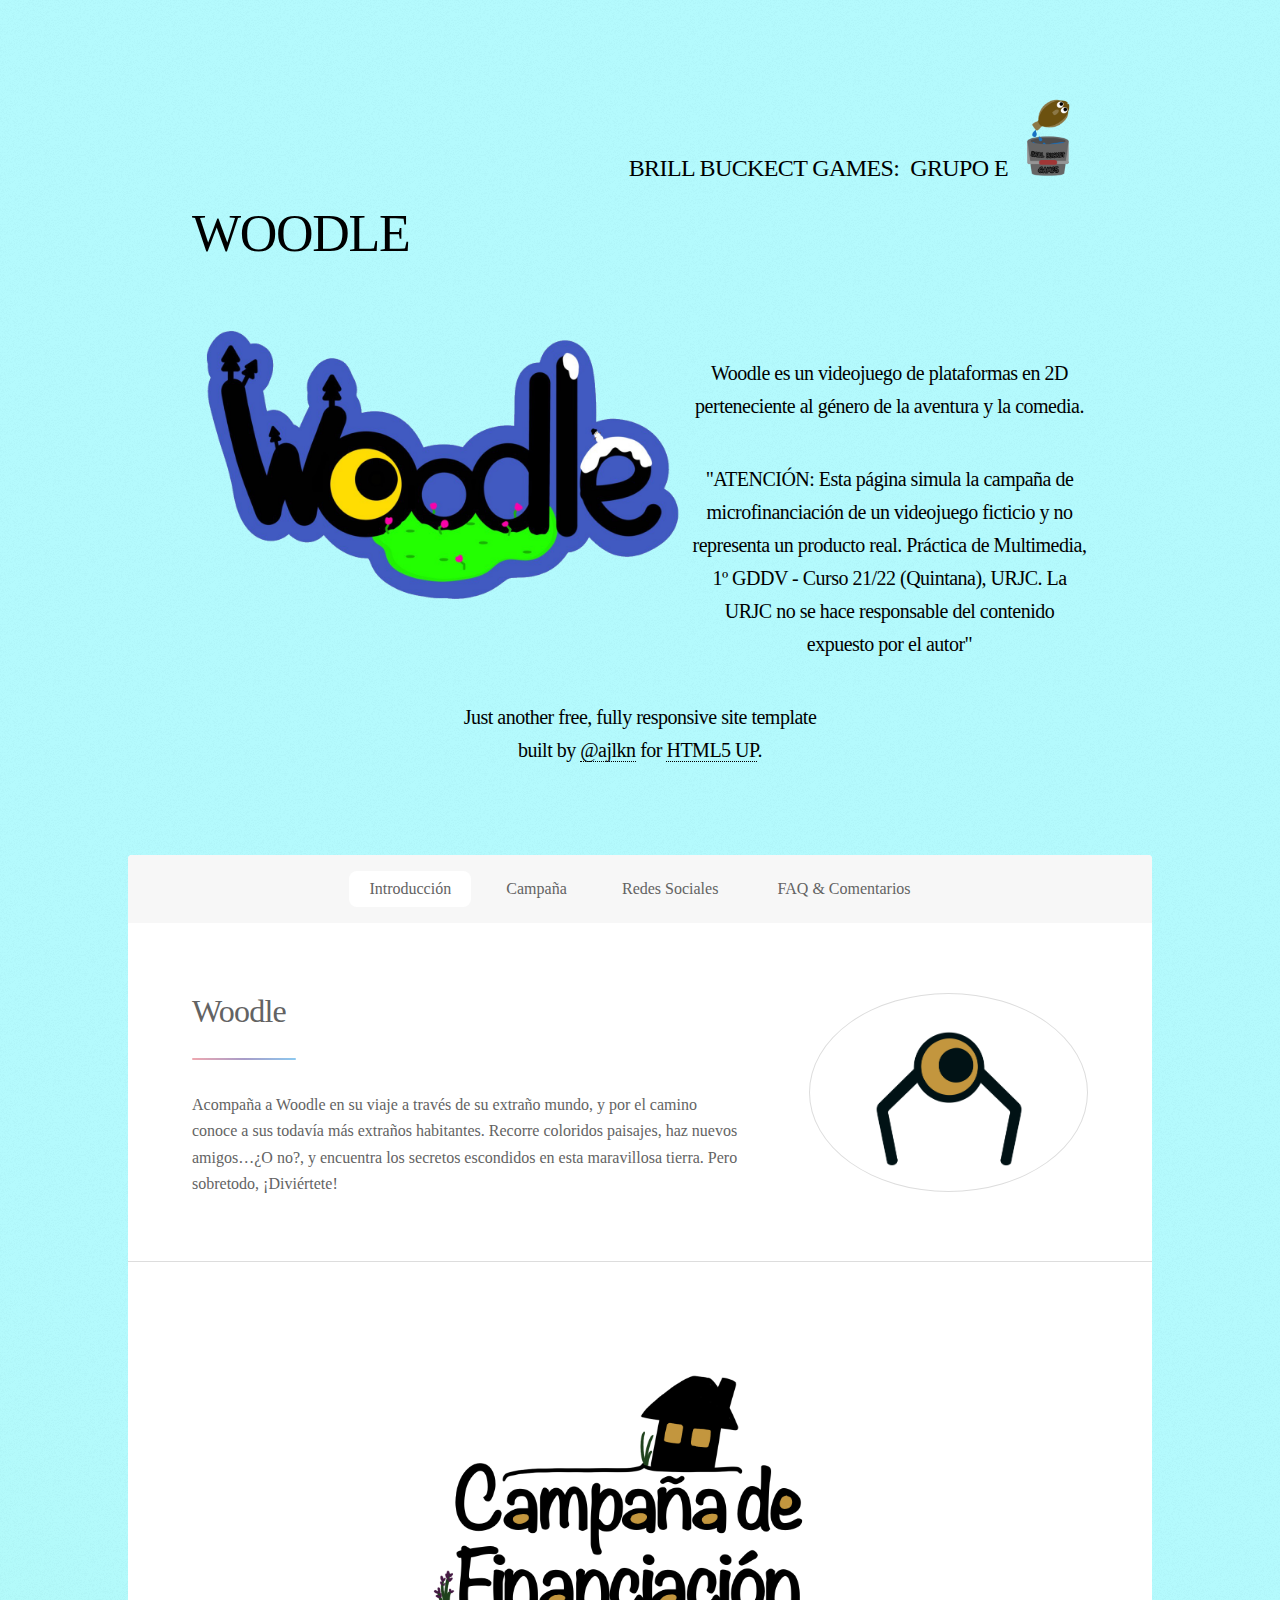
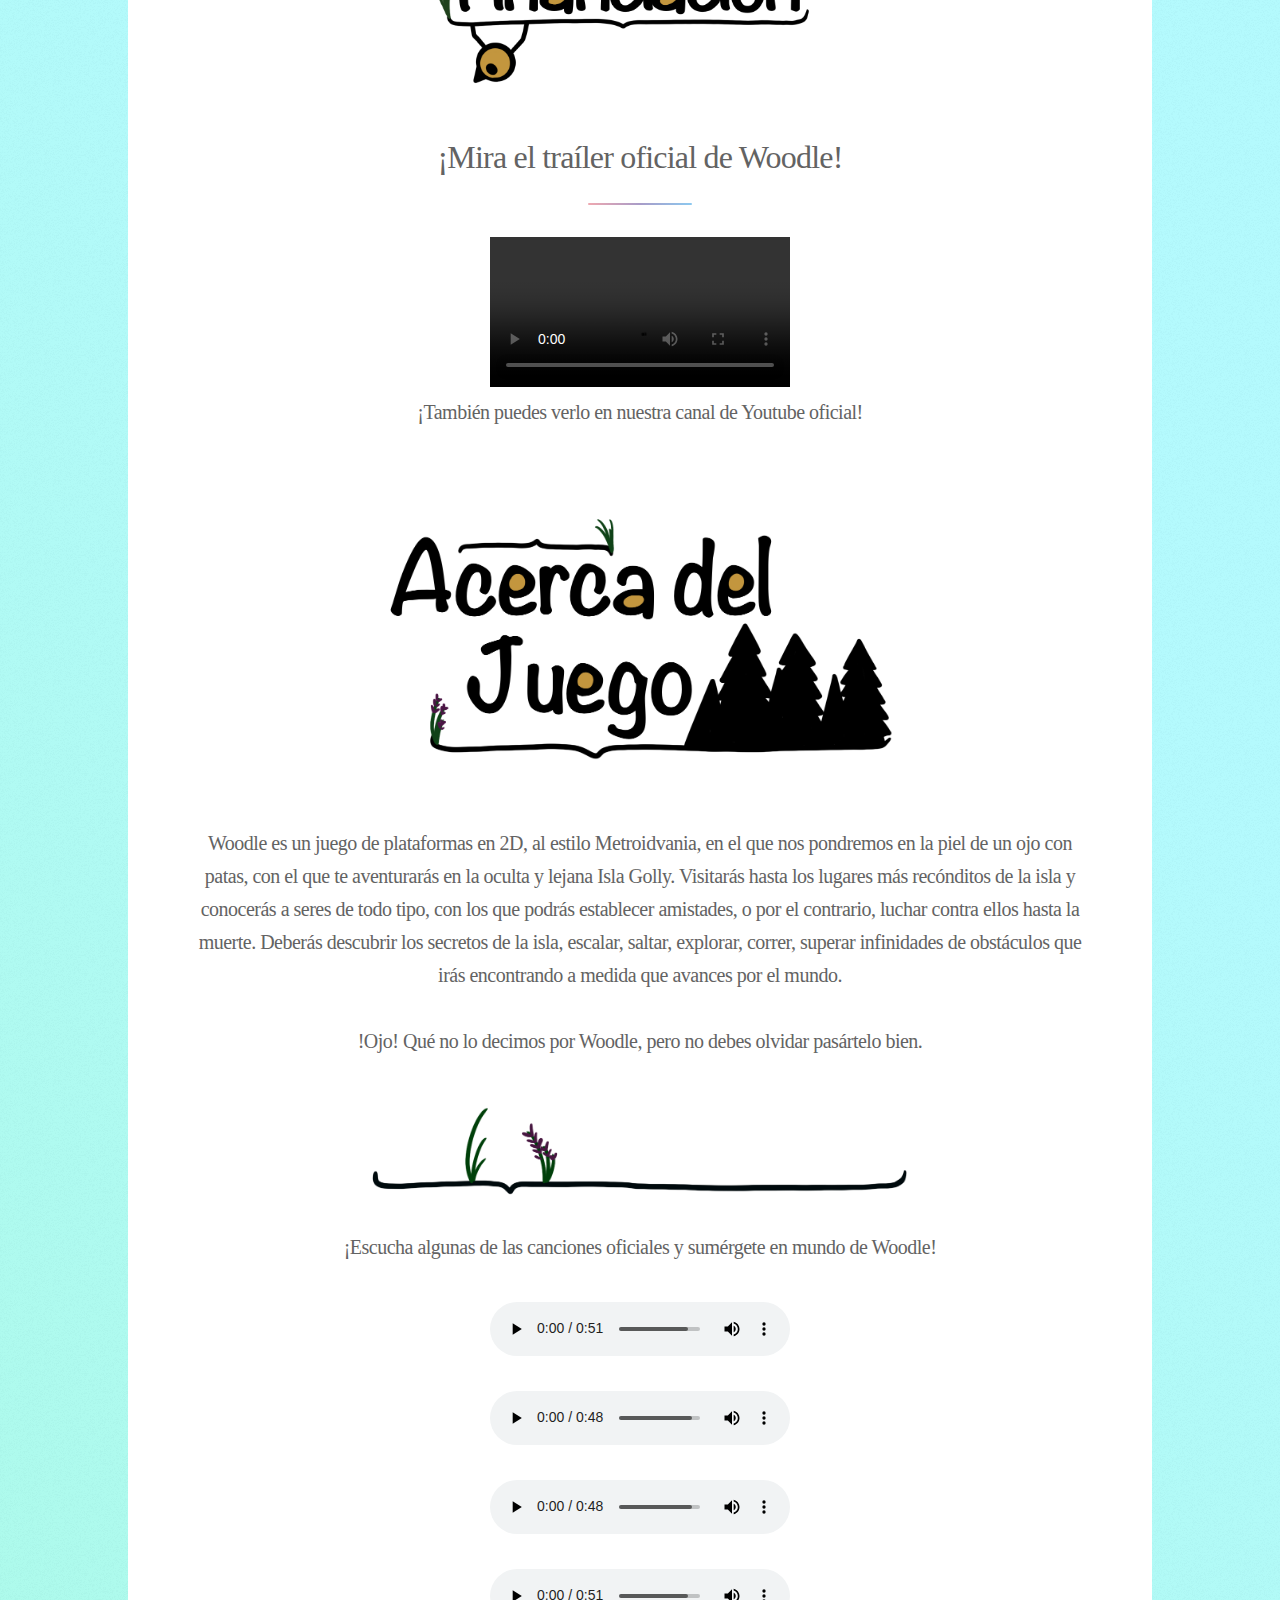
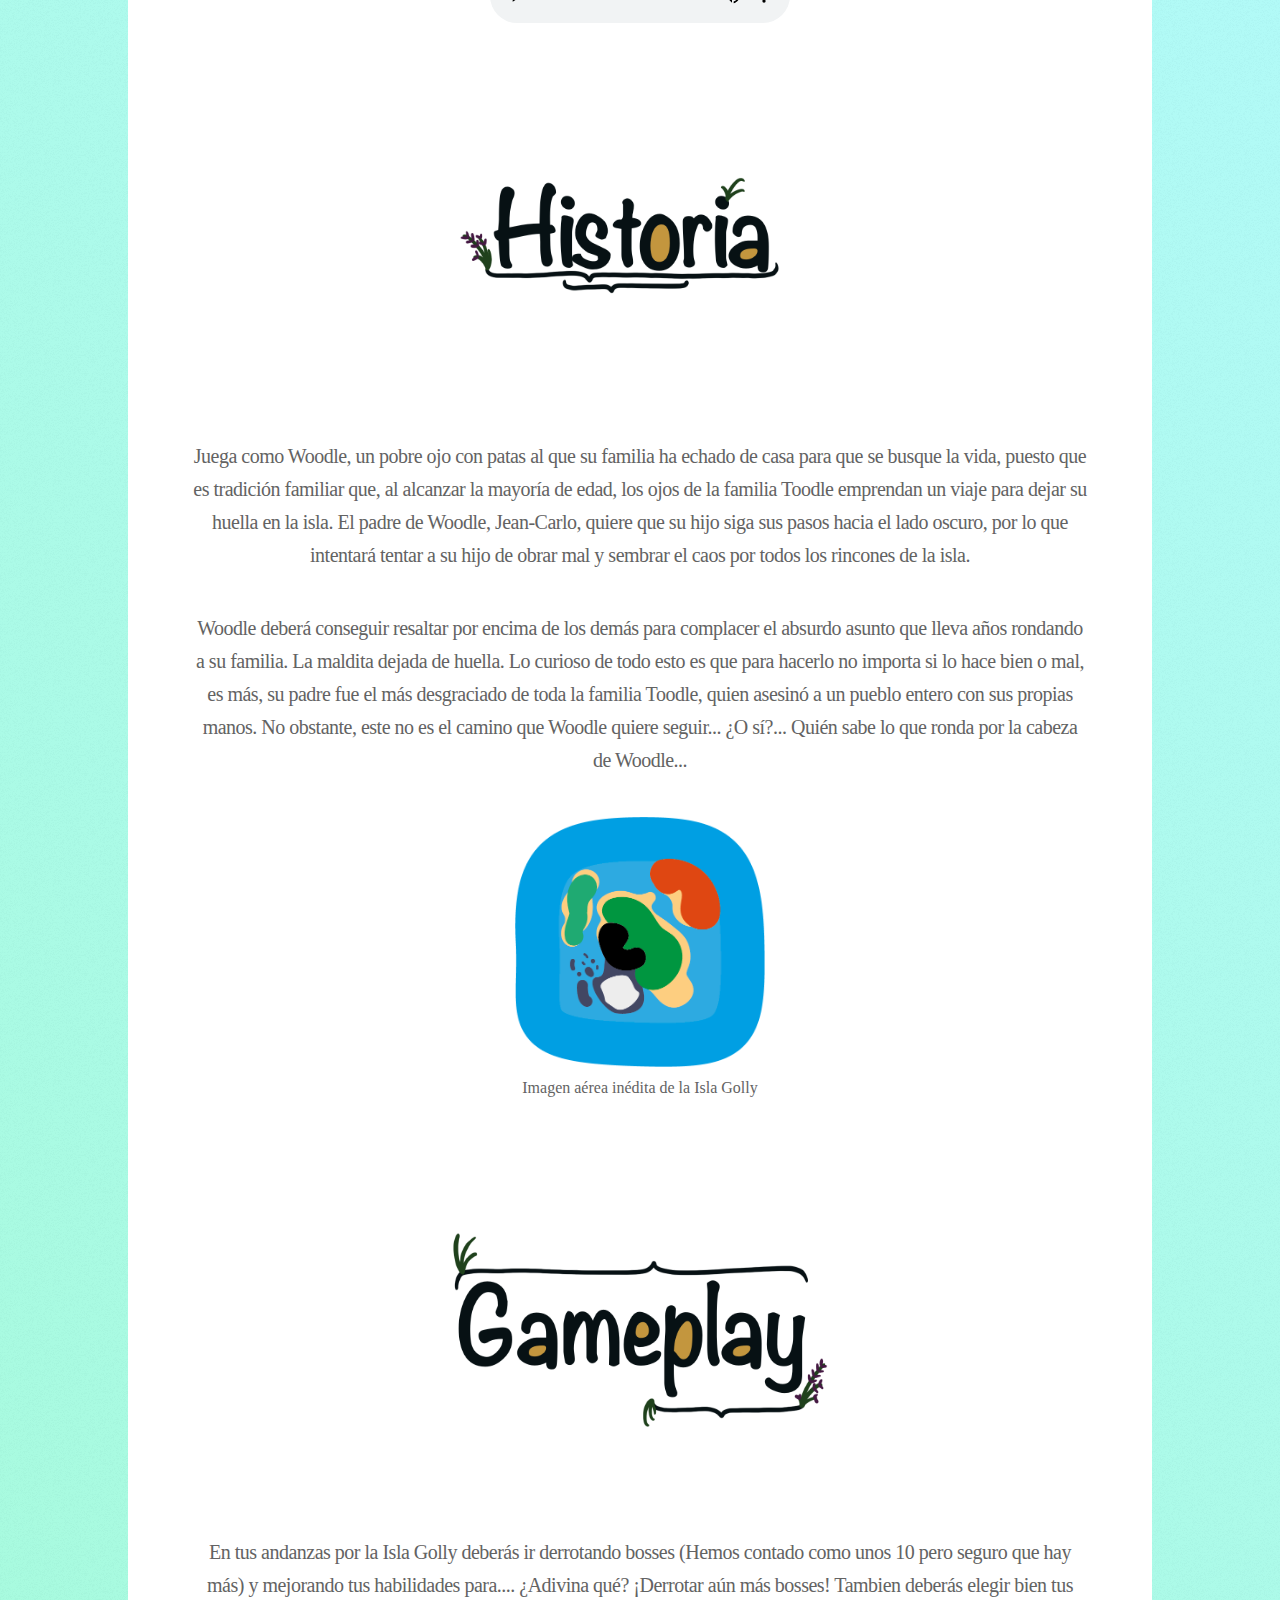
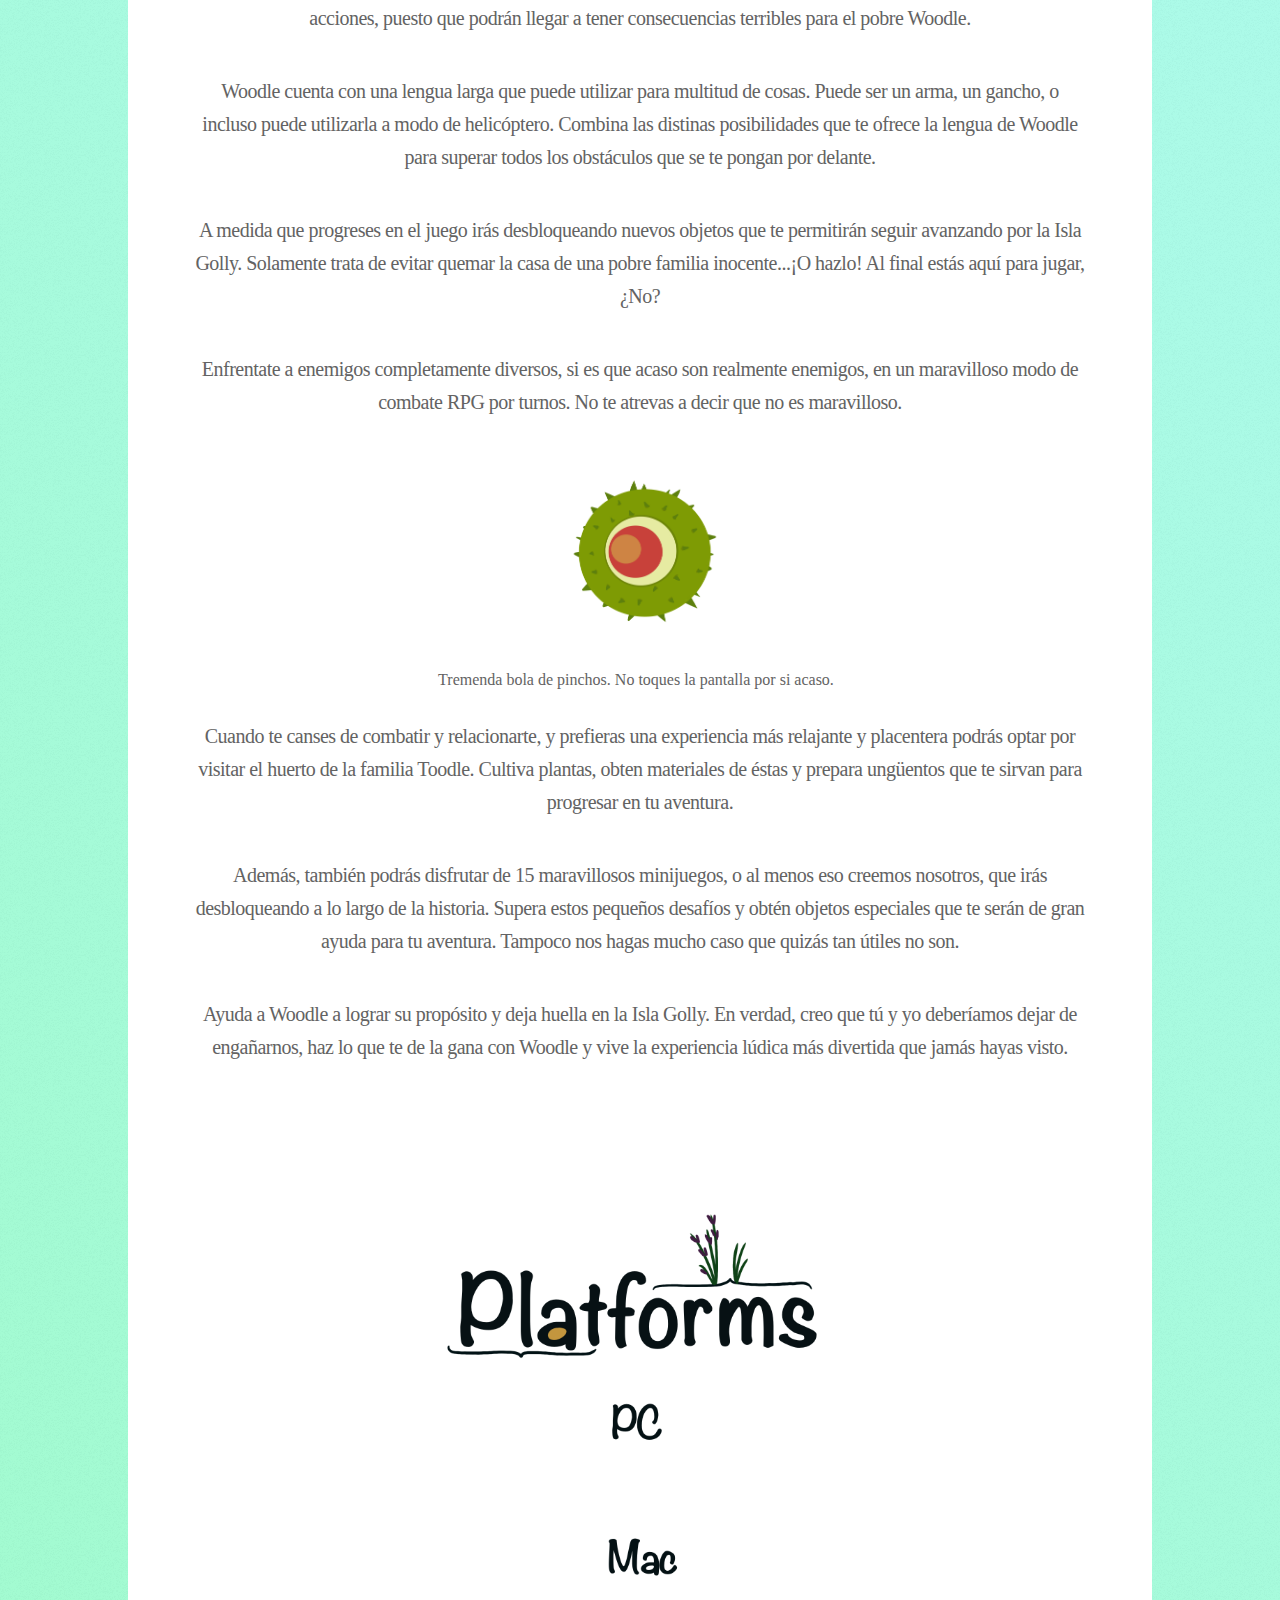
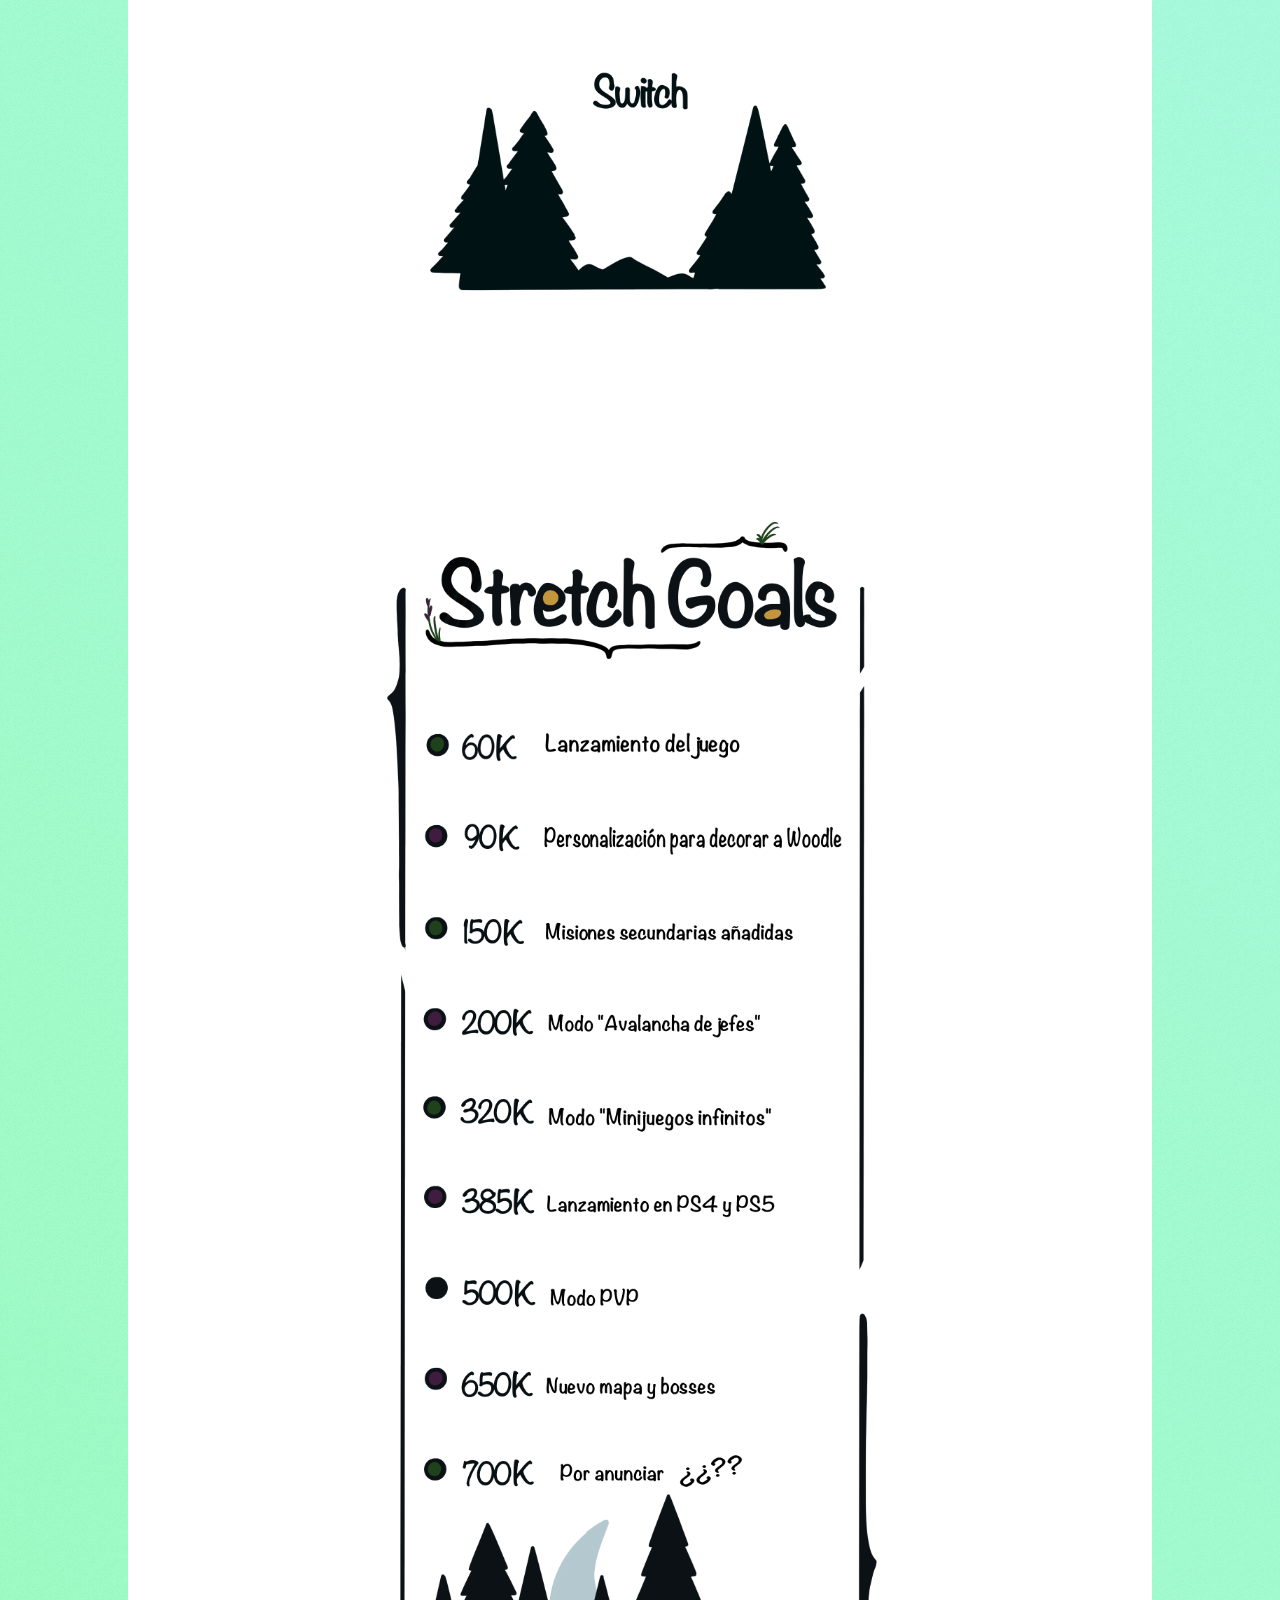
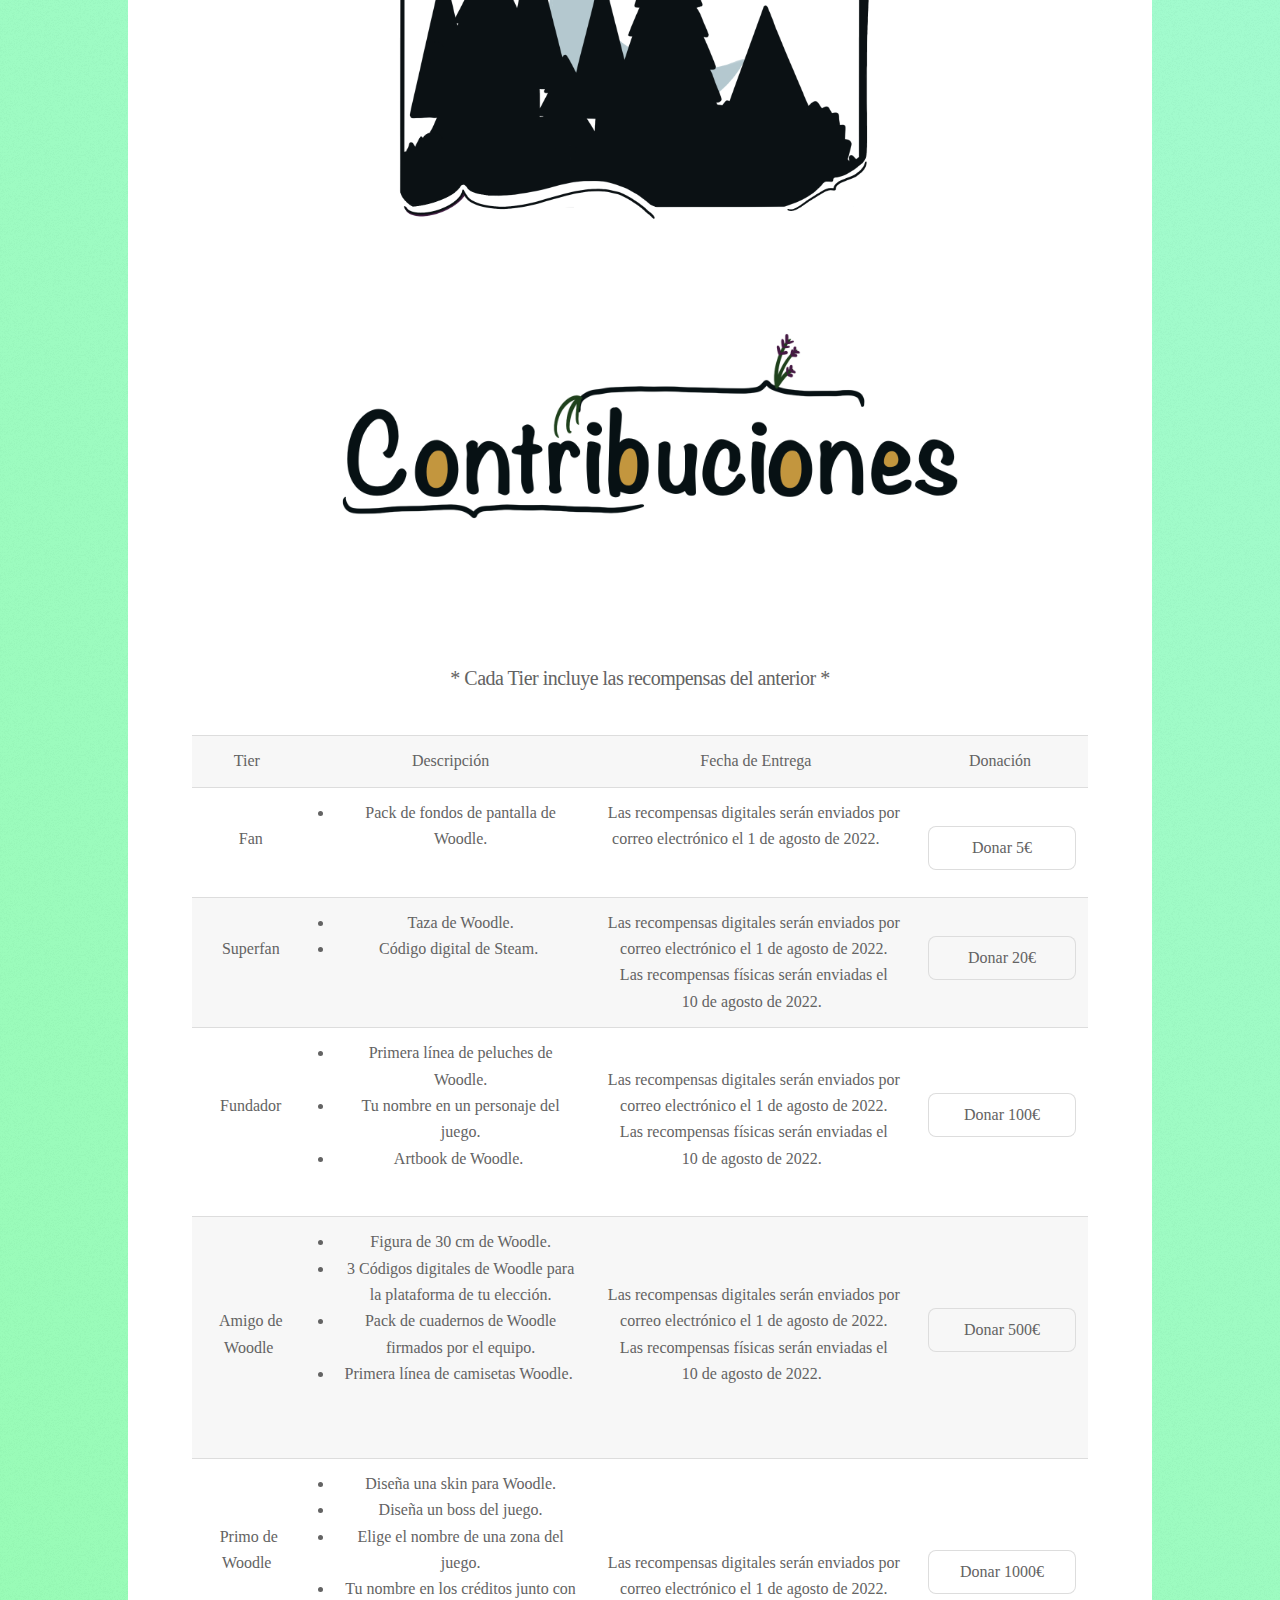
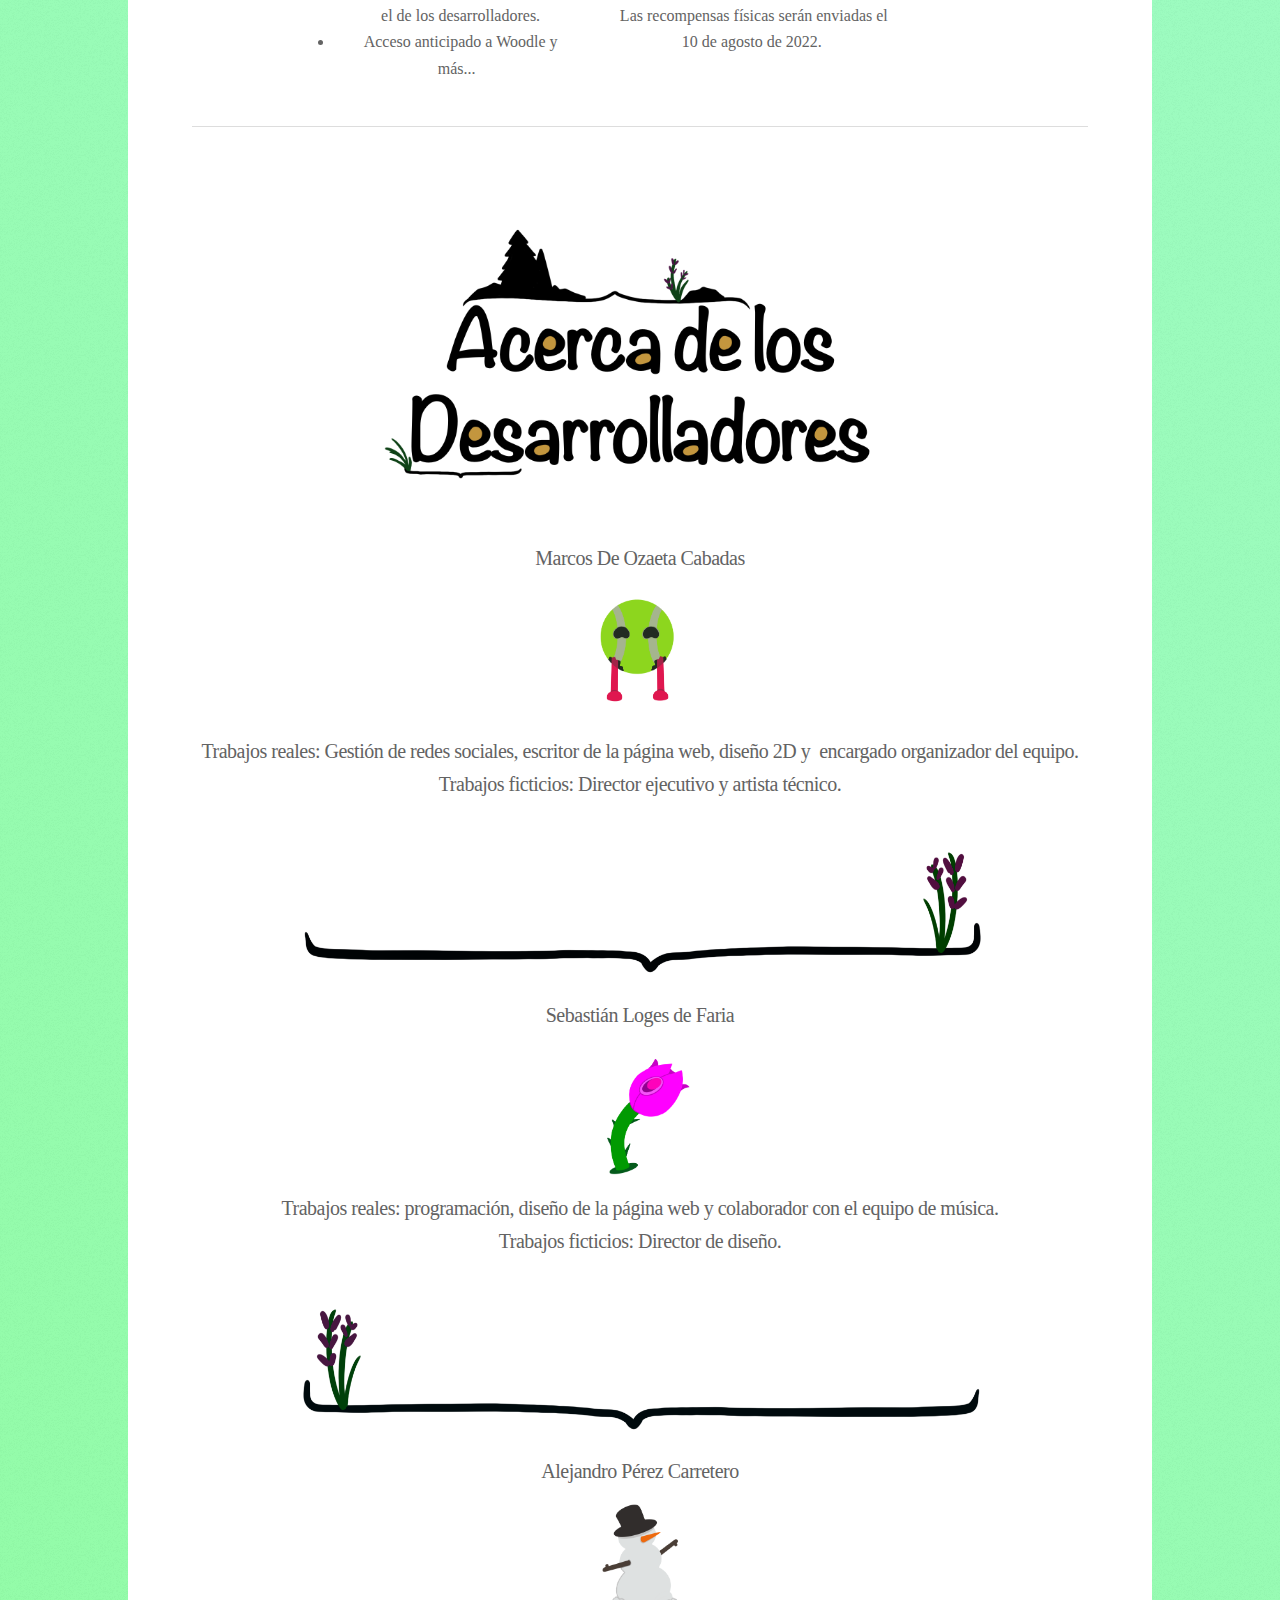
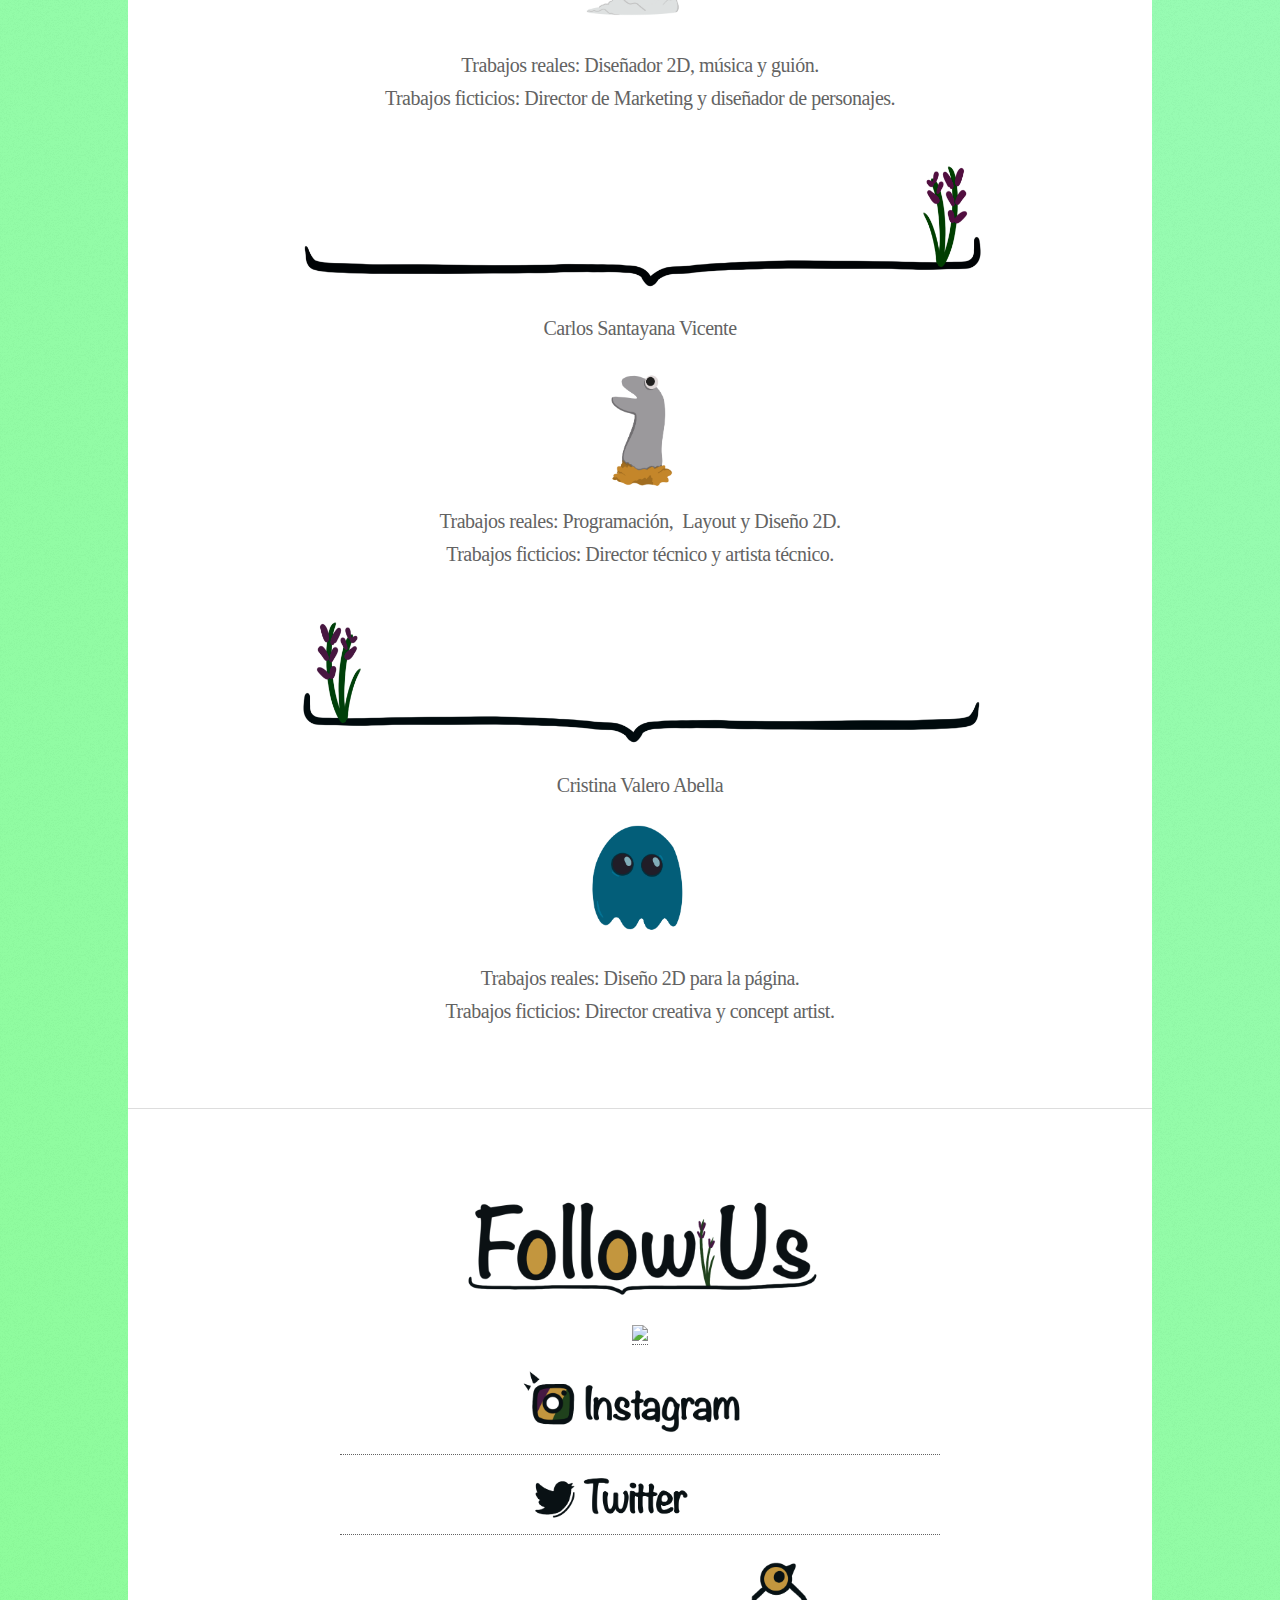
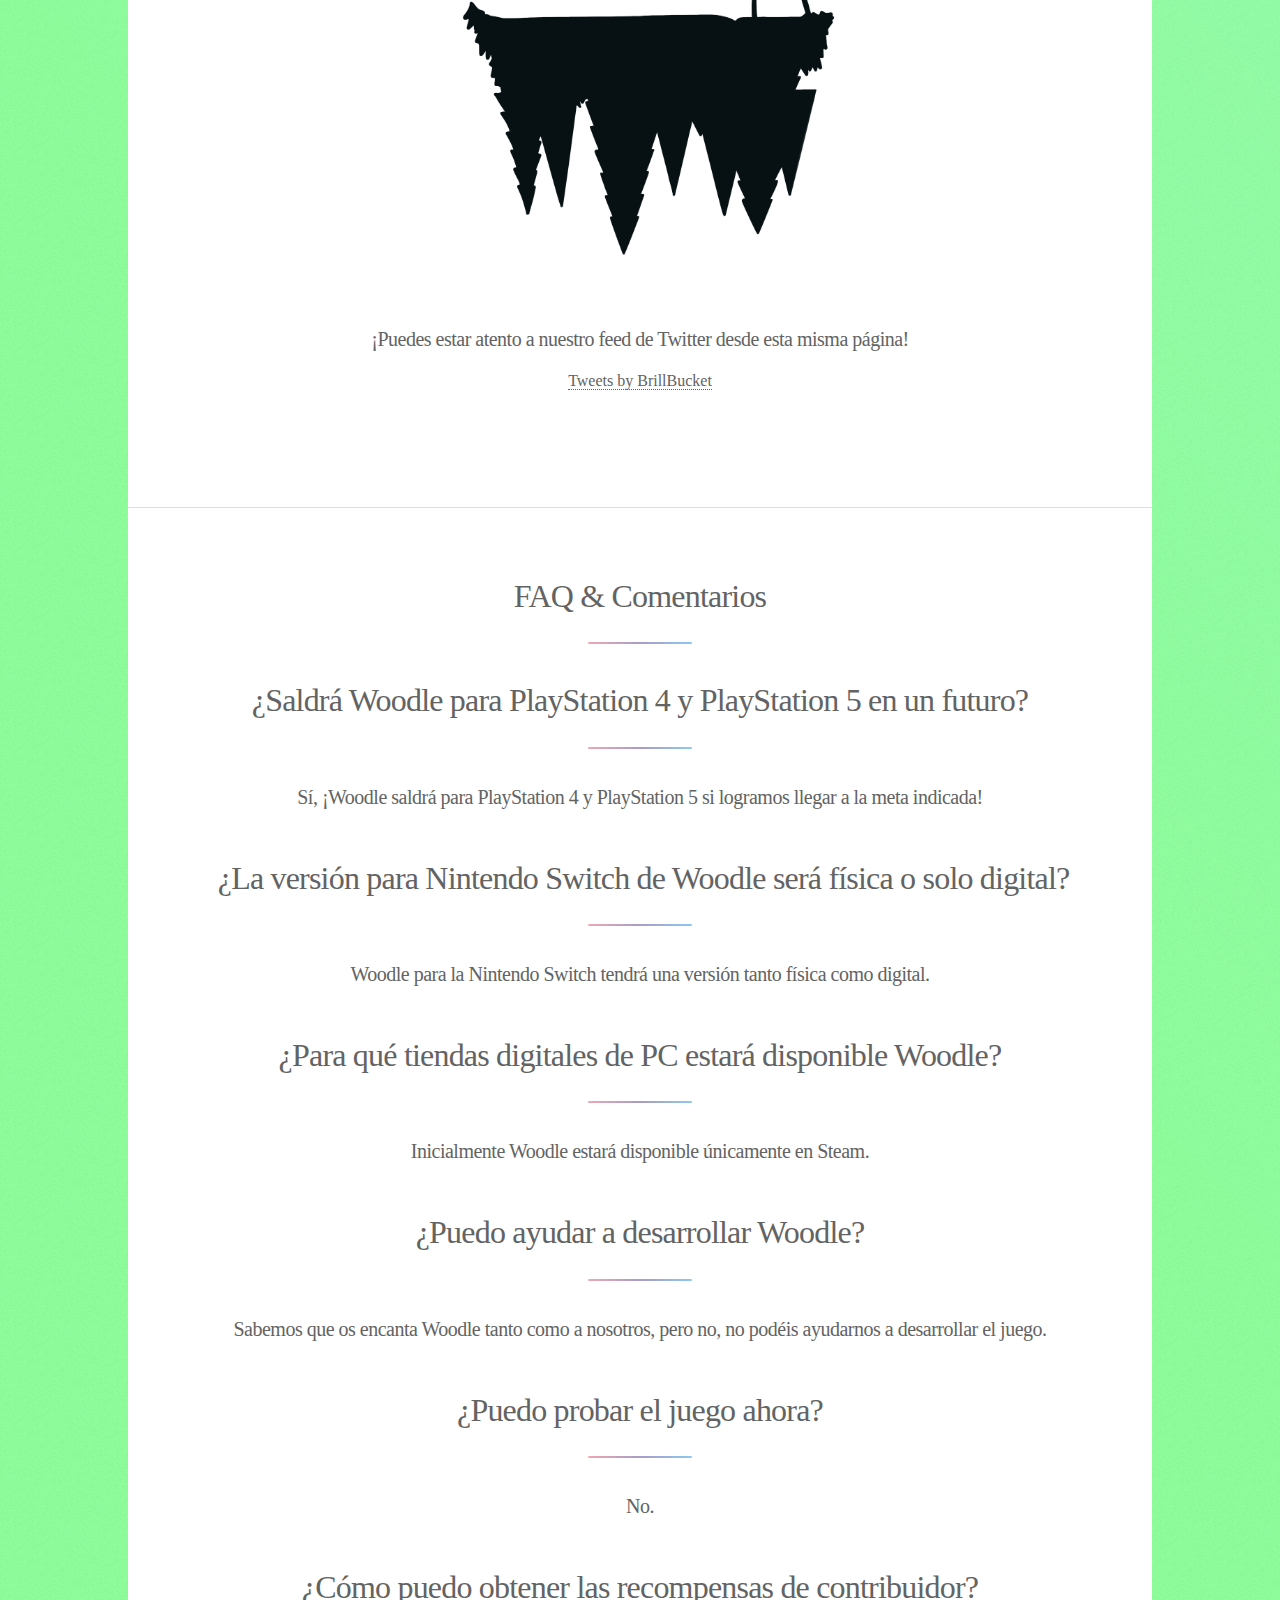
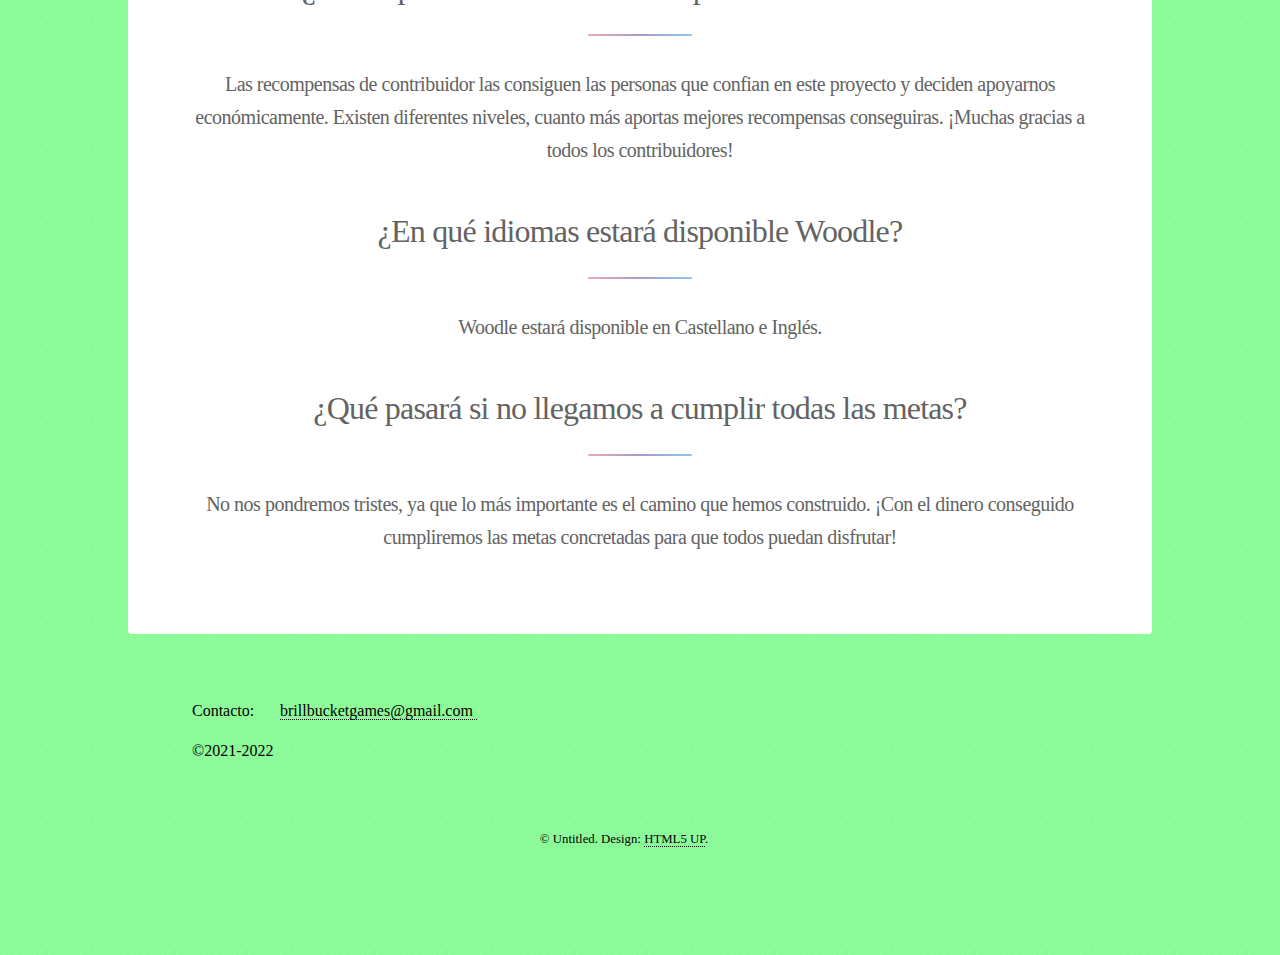
==== commit 16394200: "Update index.html" ====
--- a/index.html
+++ b/index.html
@@ -63,7 +63,7 @@
 									  <p>Acompaña a Woodle en su viaje a través de su extraño mundo, y por el camino conoce a sus todavía más extraños habitantes. Recorre coloridos paisajes, haz nuevos amigos…¿O no?, y encuentra los secretos escondidos en esta maravillosa tierra. Pero sobretodo, ¡Diviértete!&nbsp;</p>
 								  </div>
 									
-								  <span class="image"><img src="../Imagenes/4.png" alt="" /></span>
+								  <span class="image"><img src="./Imagenes/4.png" alt="" /></span>
 									
 							  </div>
 							</section>
@@ -77,7 +77,7 @@
 									<h2>¡Mira el traíler oficial de Woodle!</h2>
 									
 									<video title="Trailer Oficial Woodle" controls="controls" >
-										<source src="./Videos/WoodleTrailerOfficial.mp4" type="video/mp4">
+										<source src="/Videos/WoodleTrailerOfficial.mp4" type="video/mp4">
 									</video>
 									
 									<p>¡También puedes verlo en nuestra canal de Youtube oficial!</p>
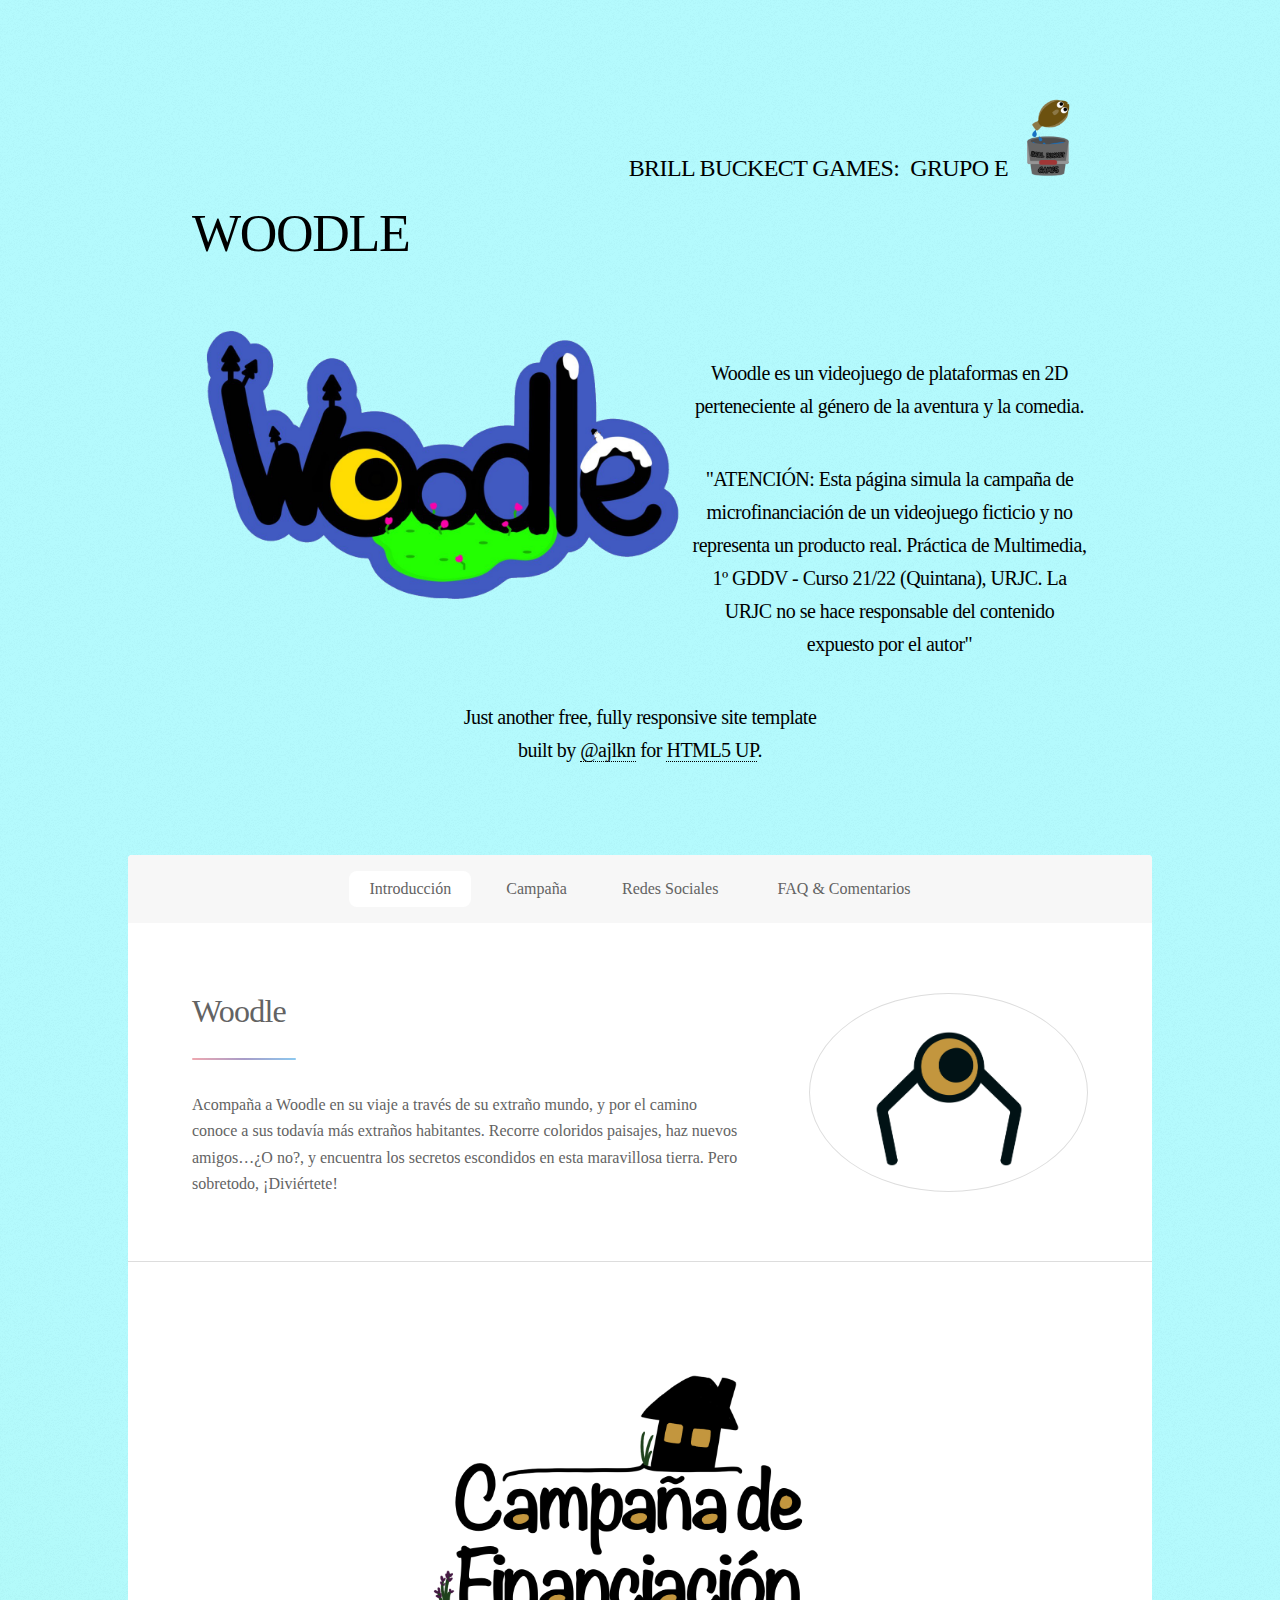
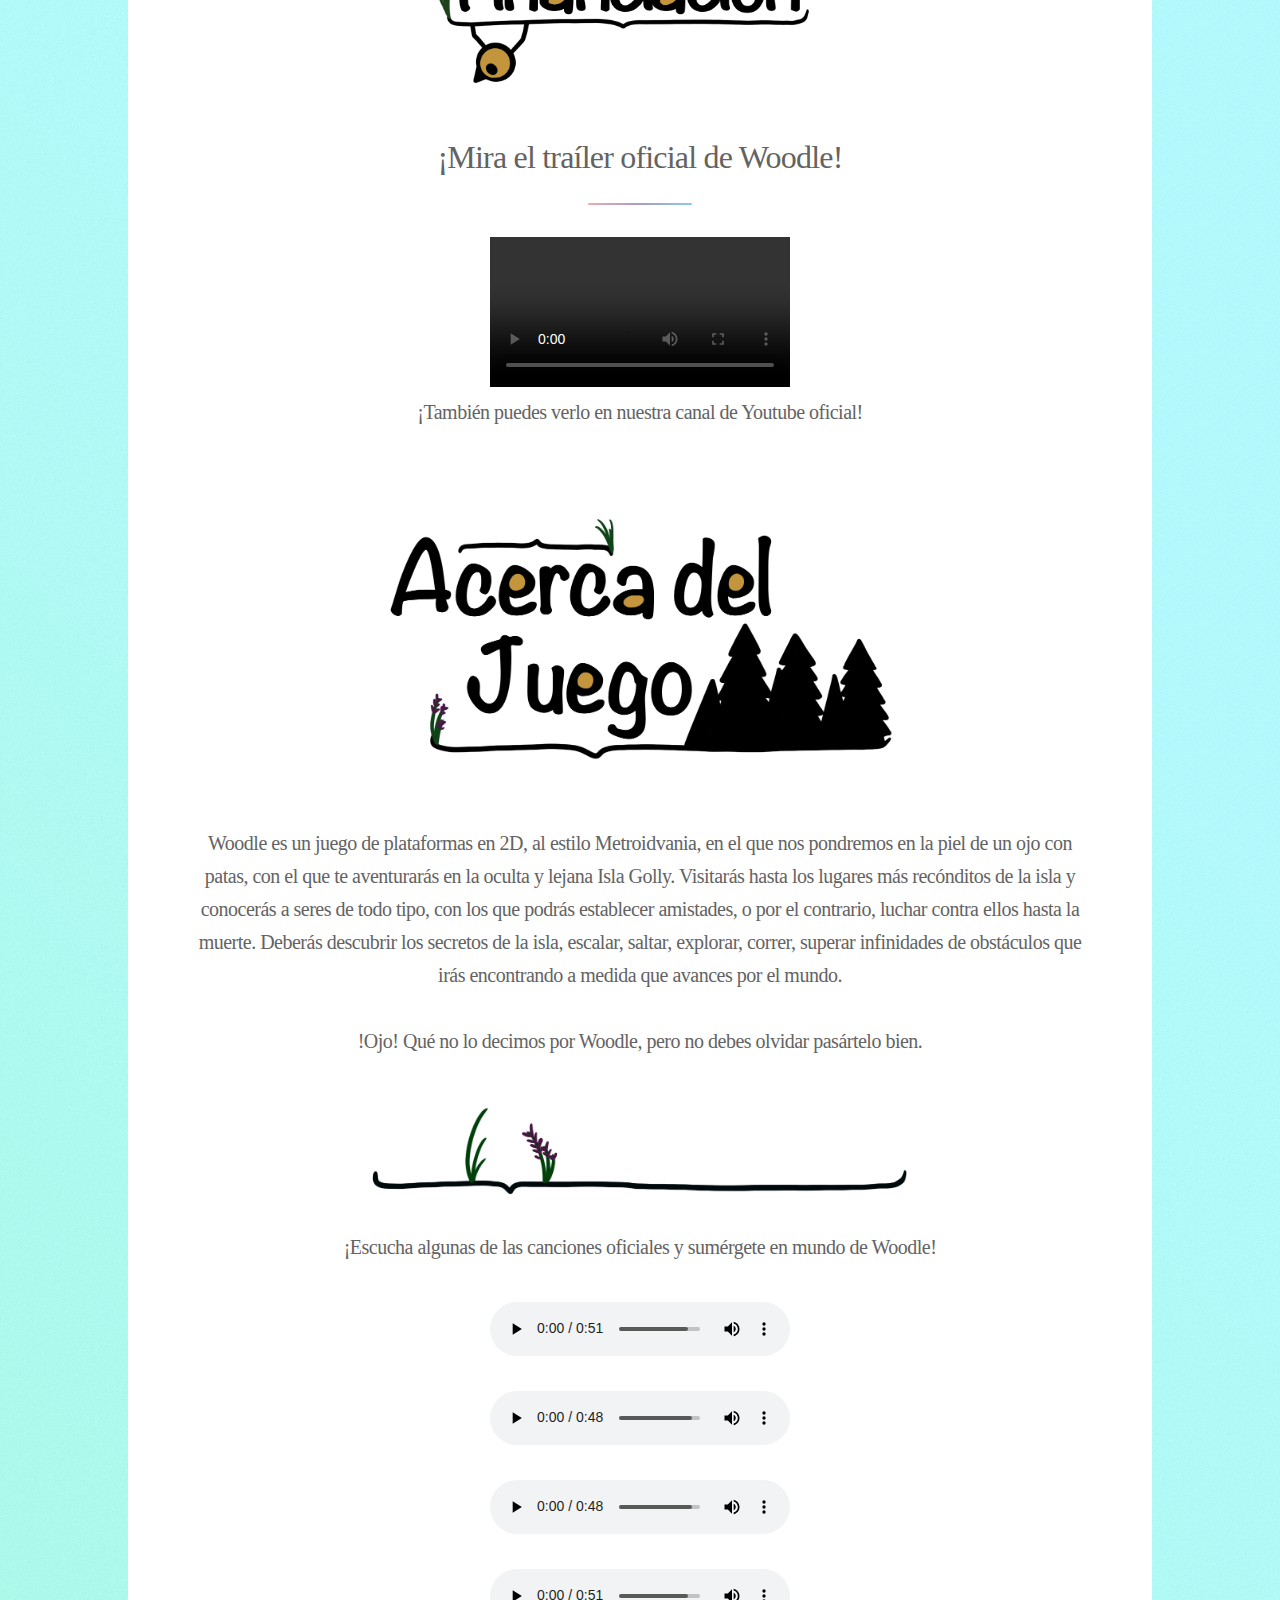
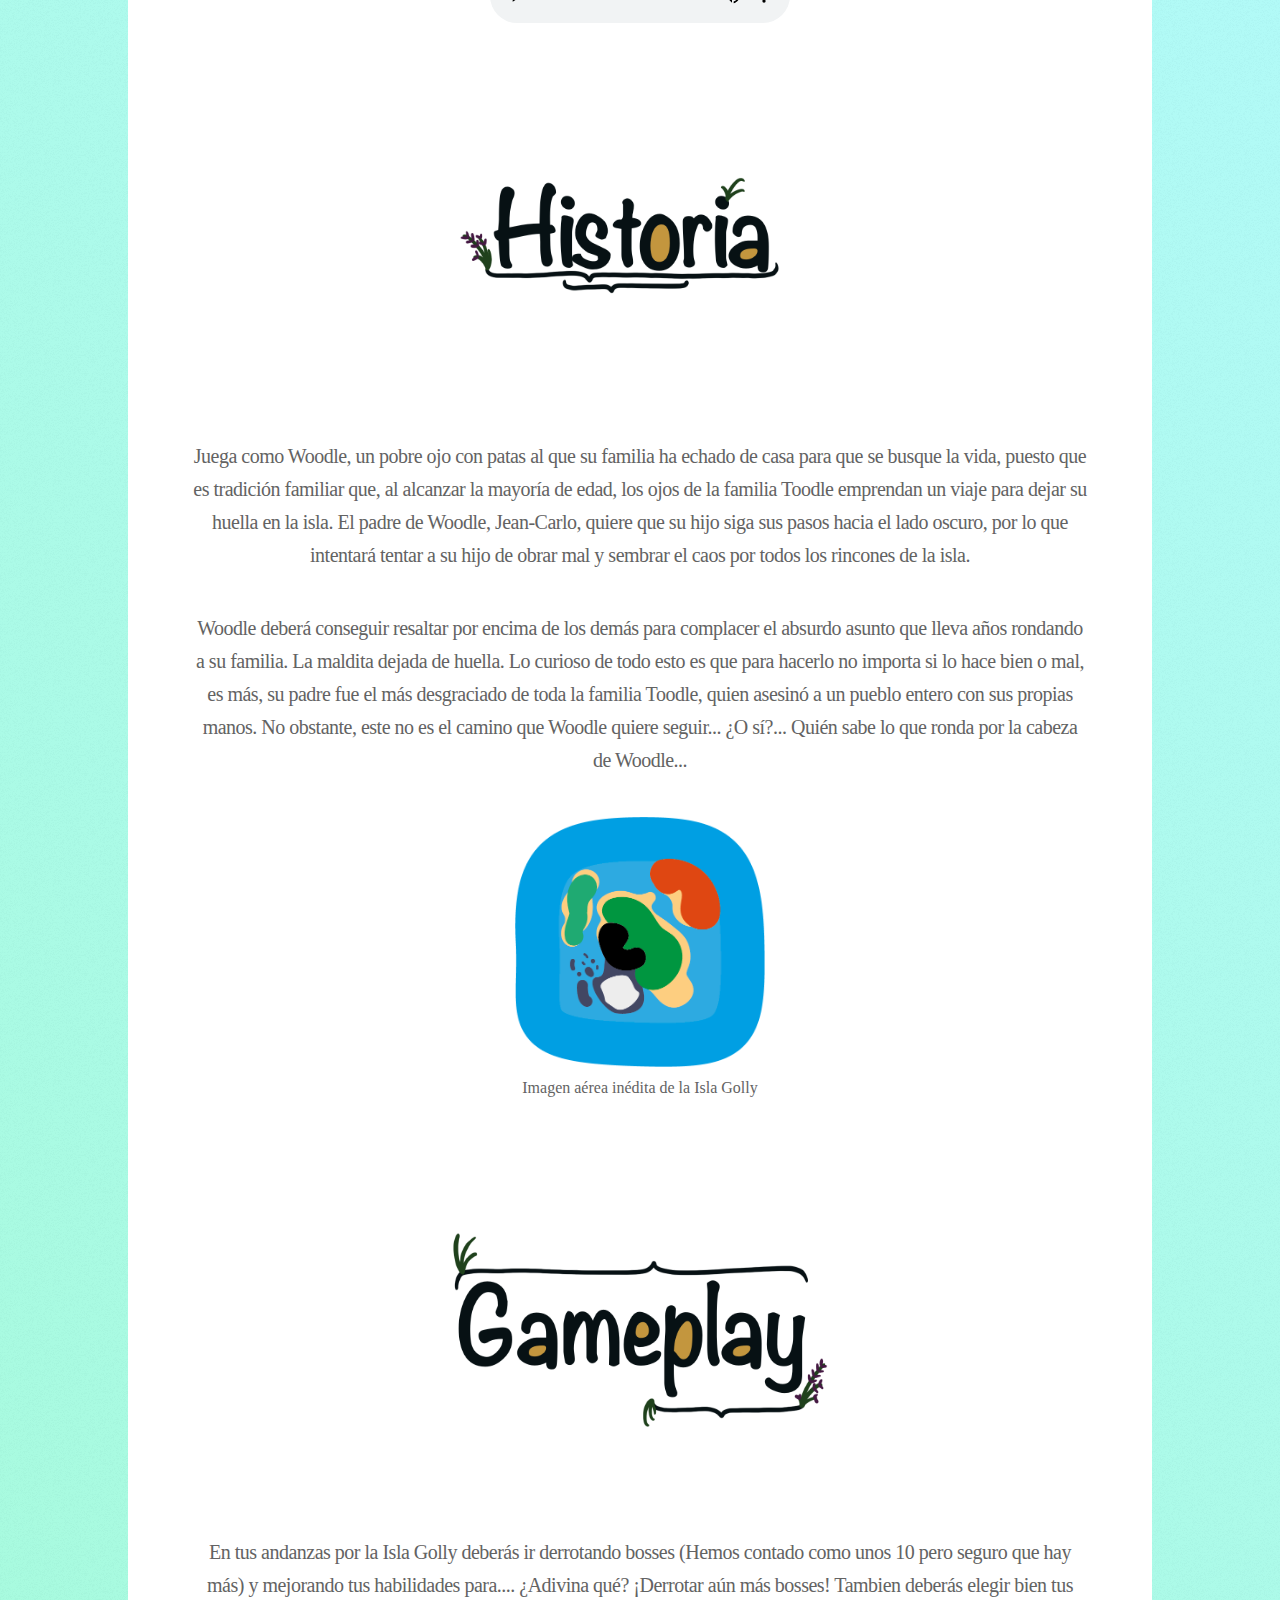
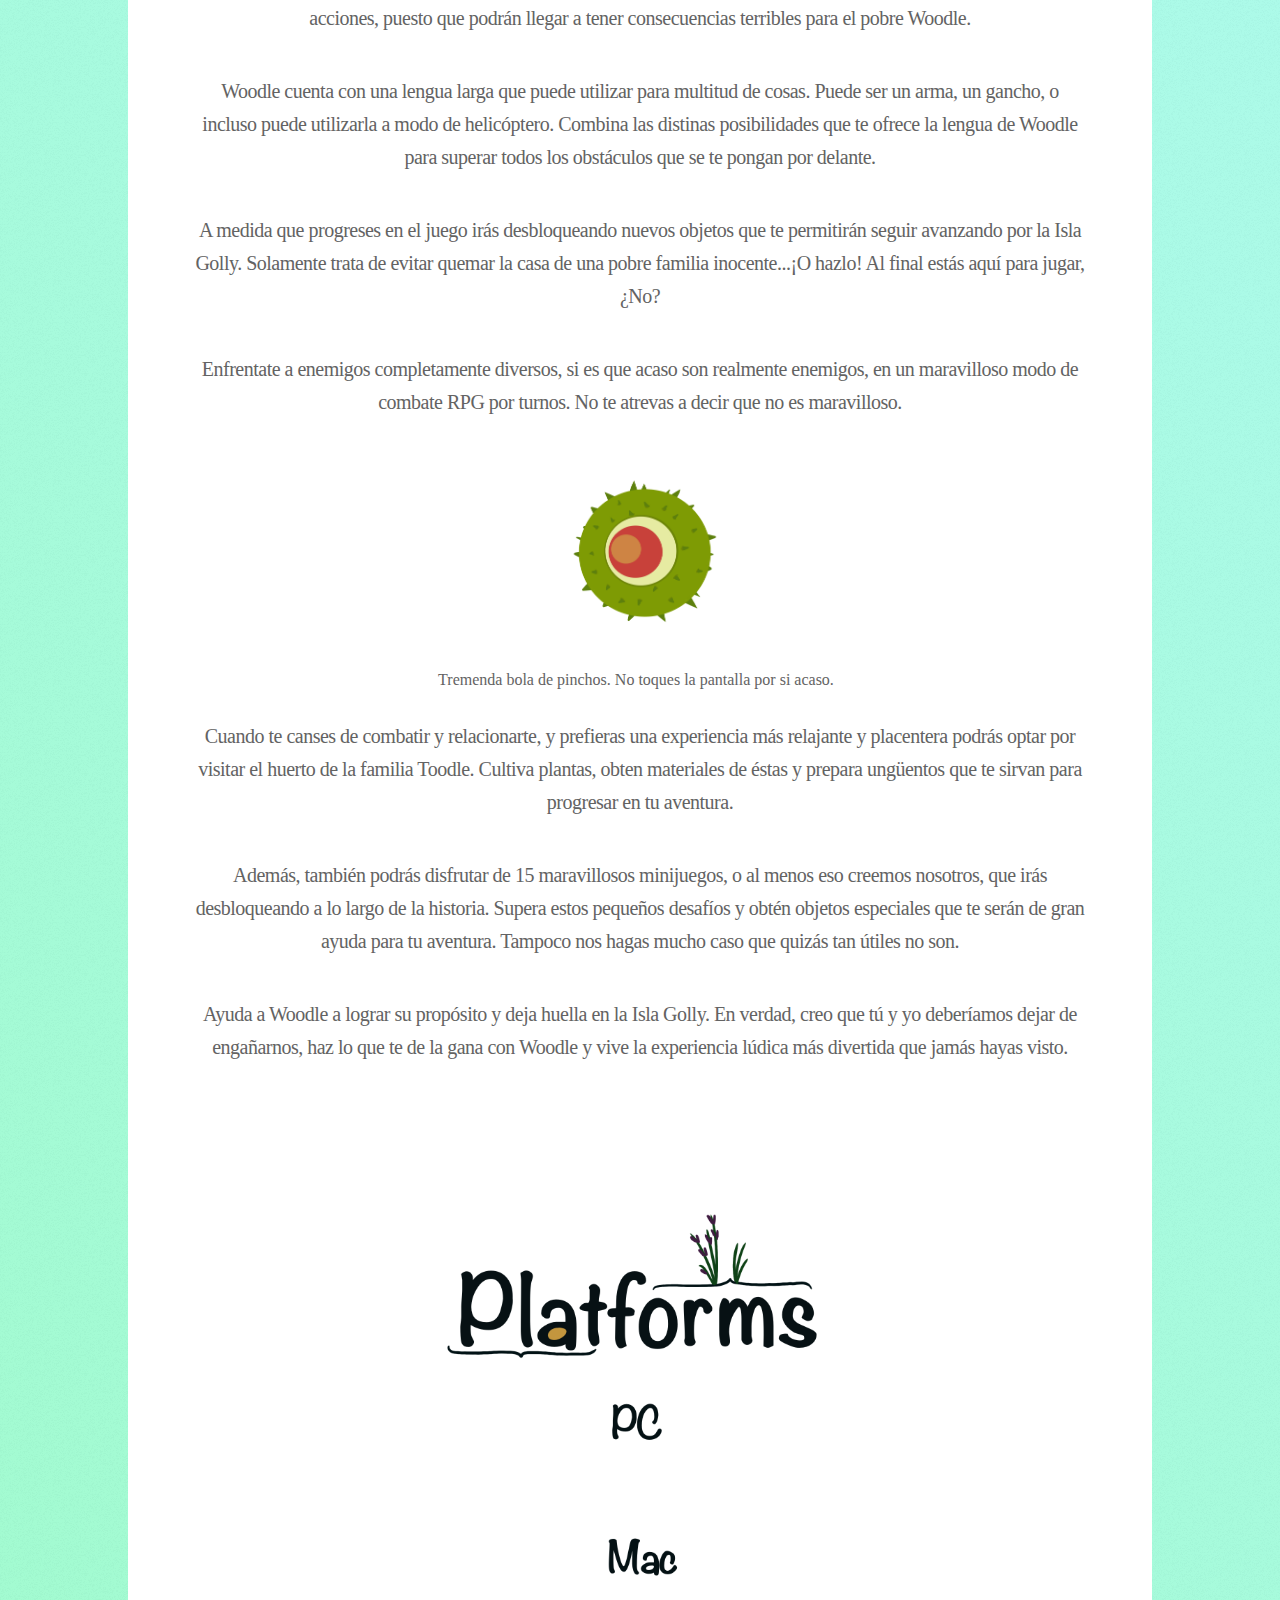
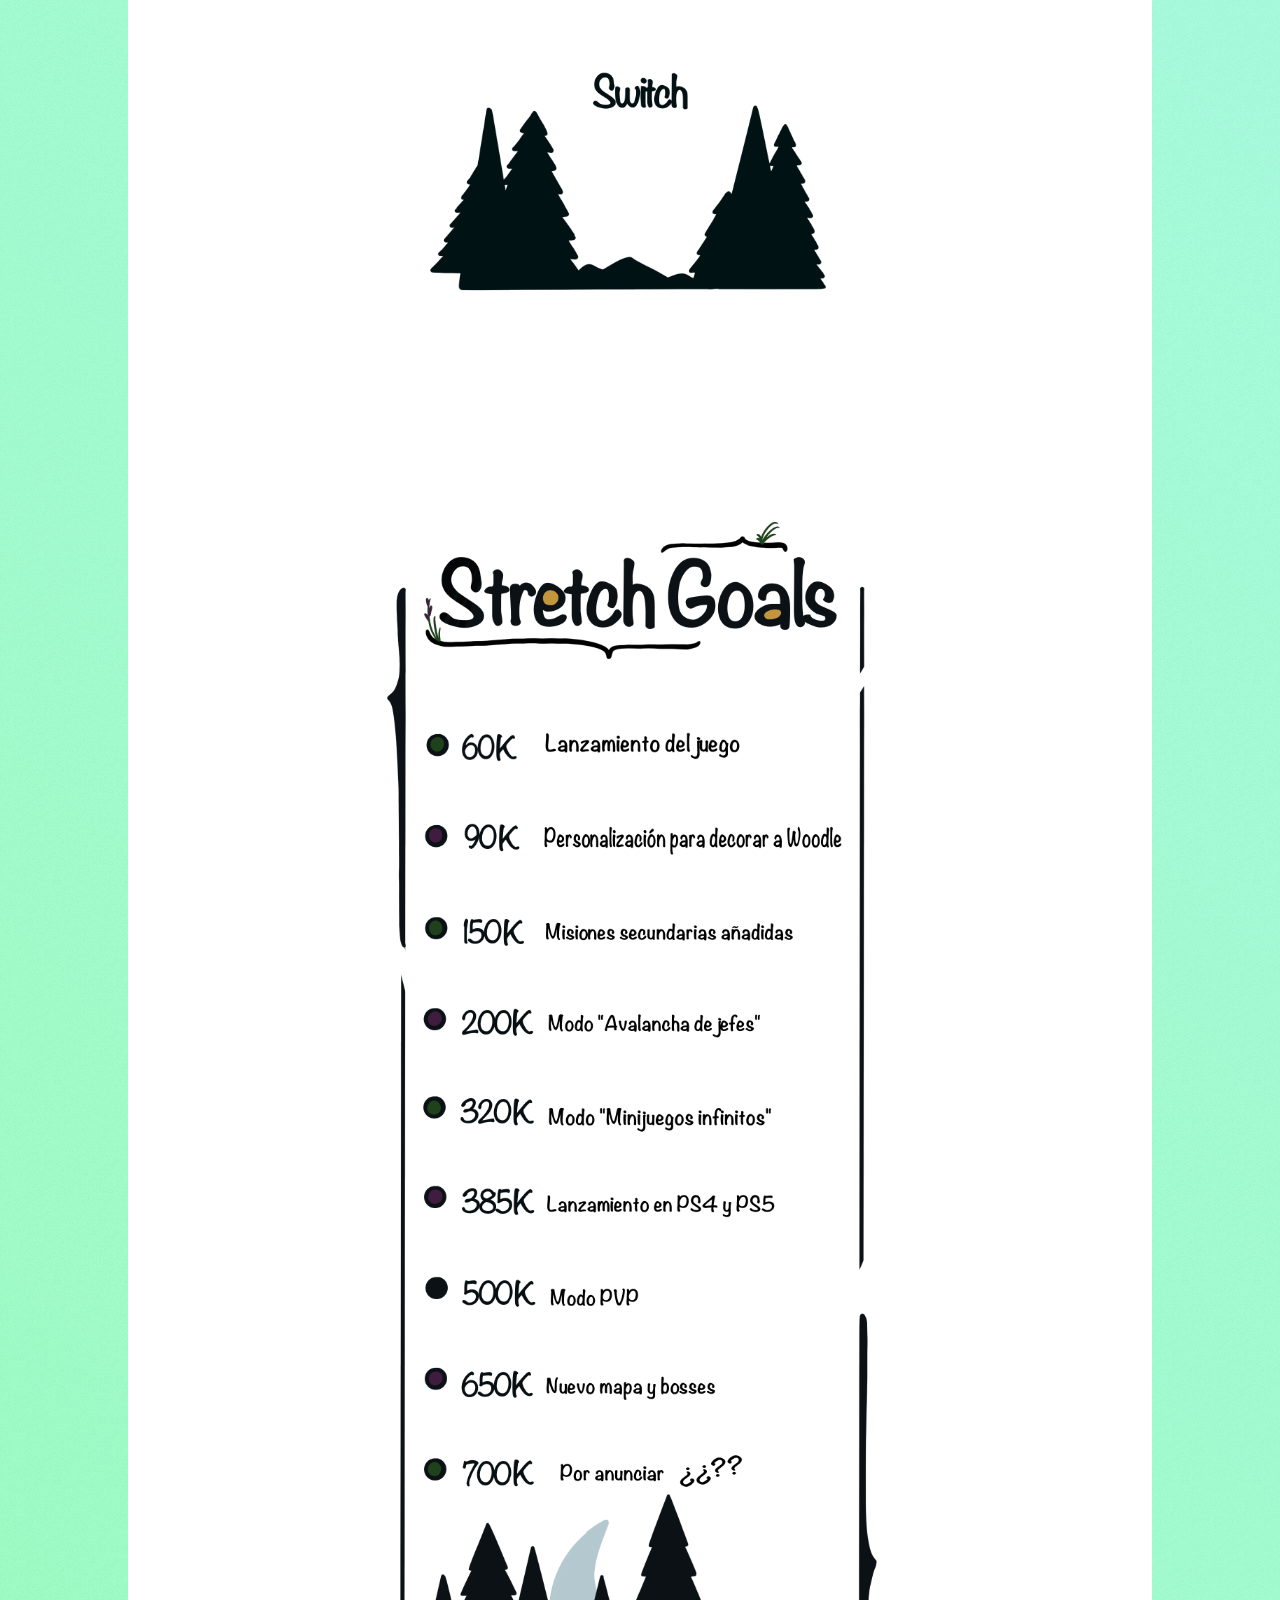
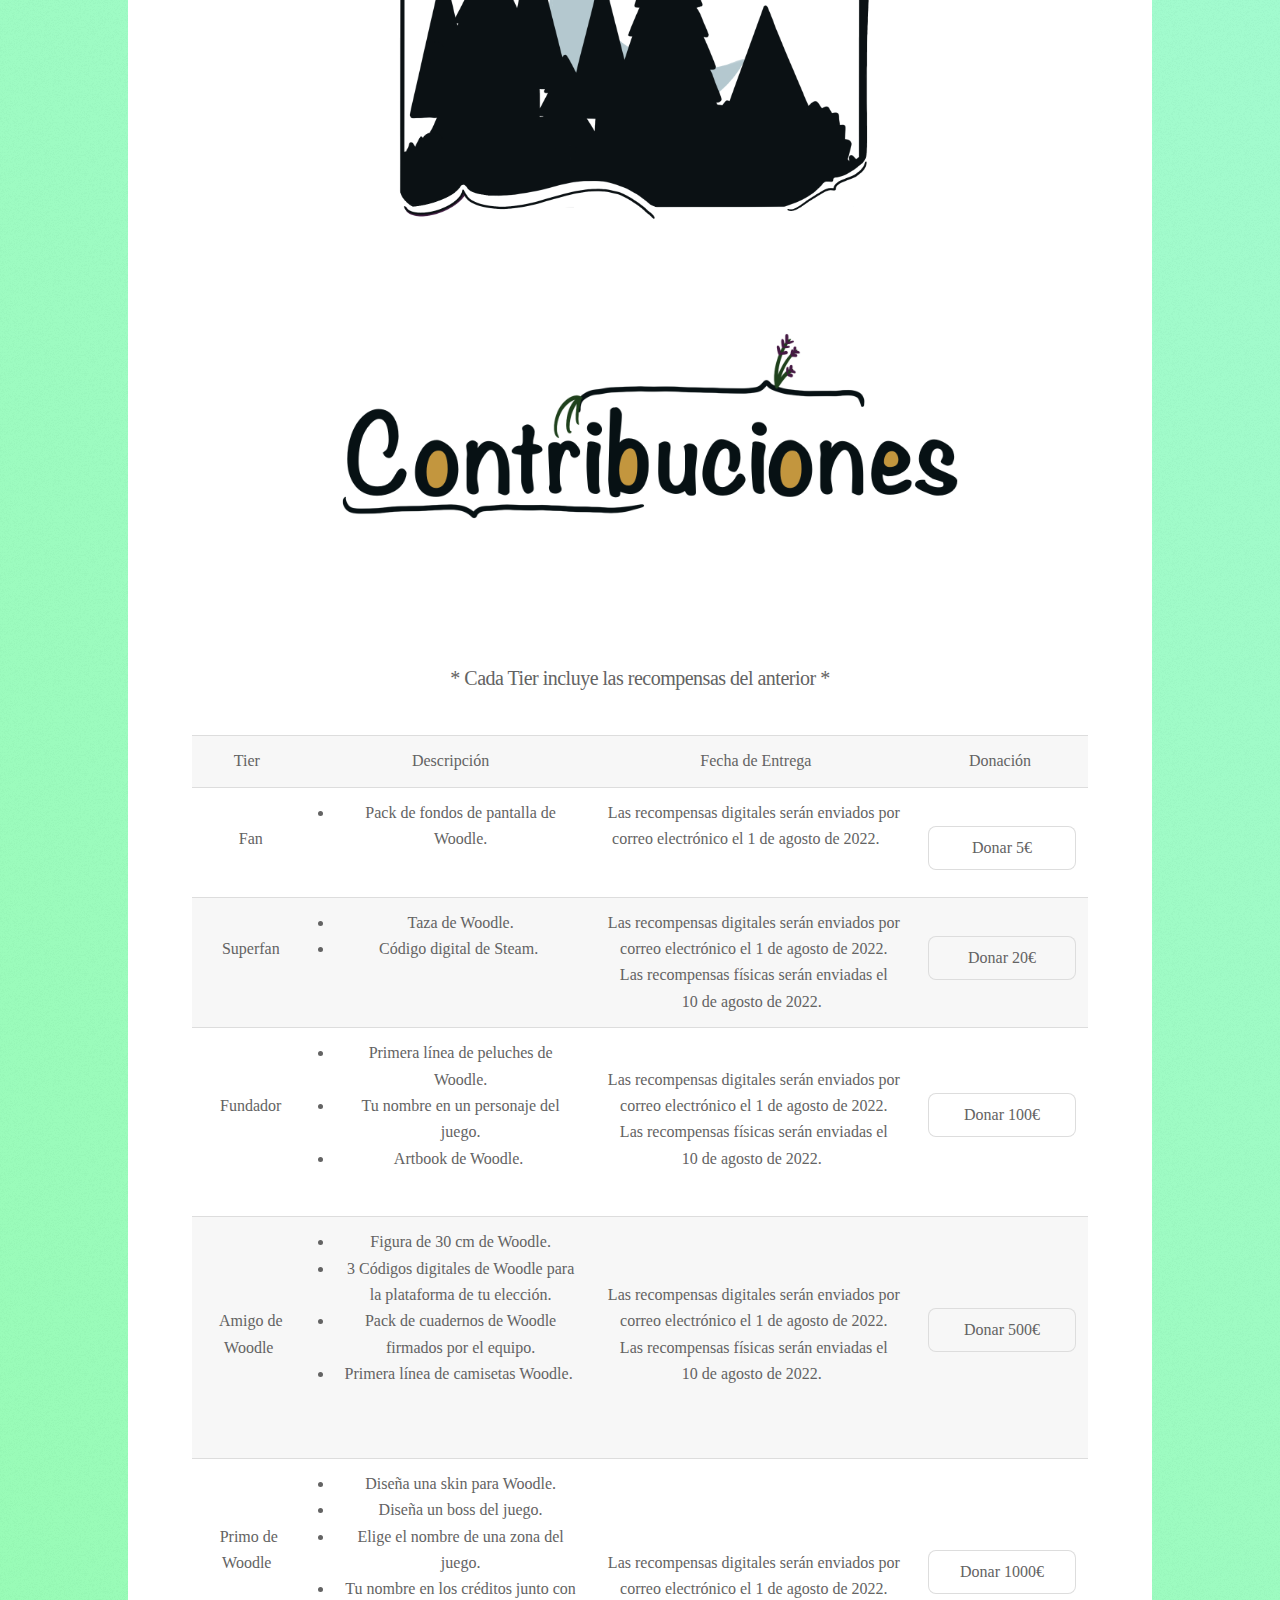
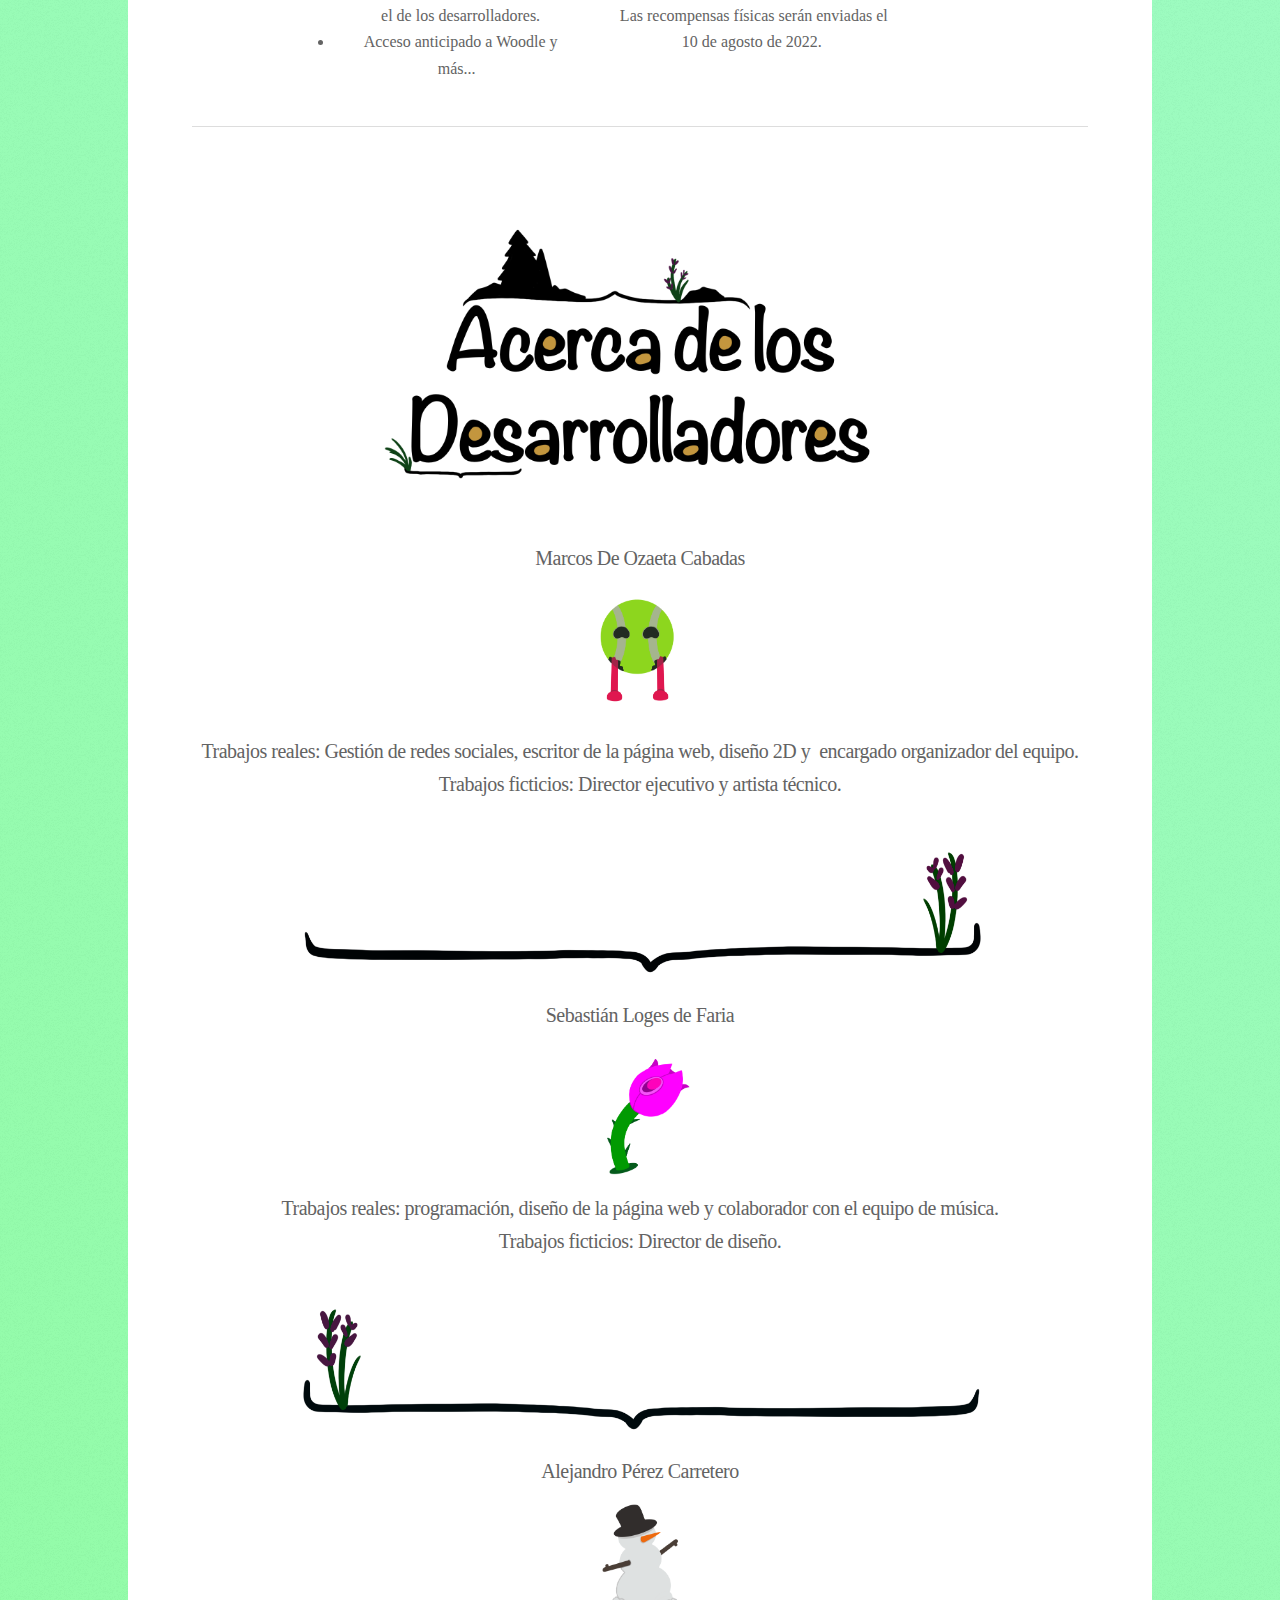
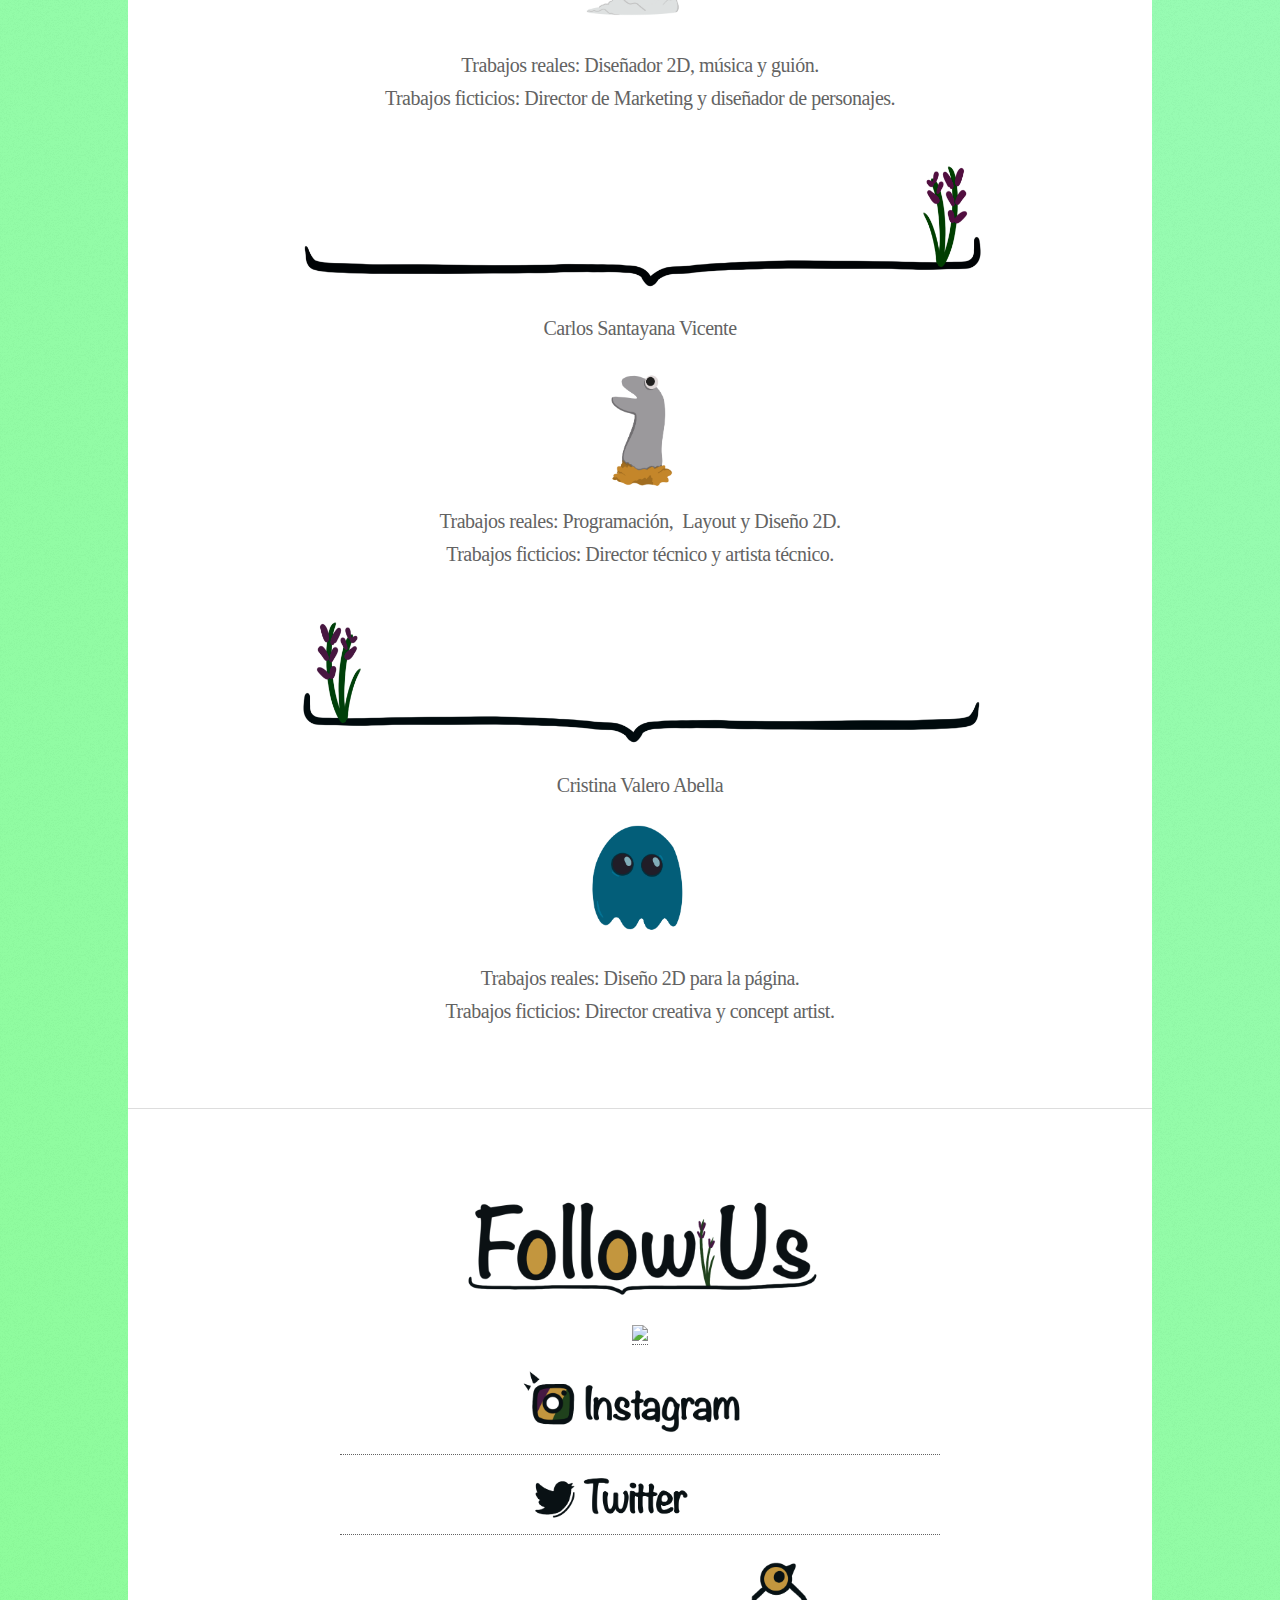
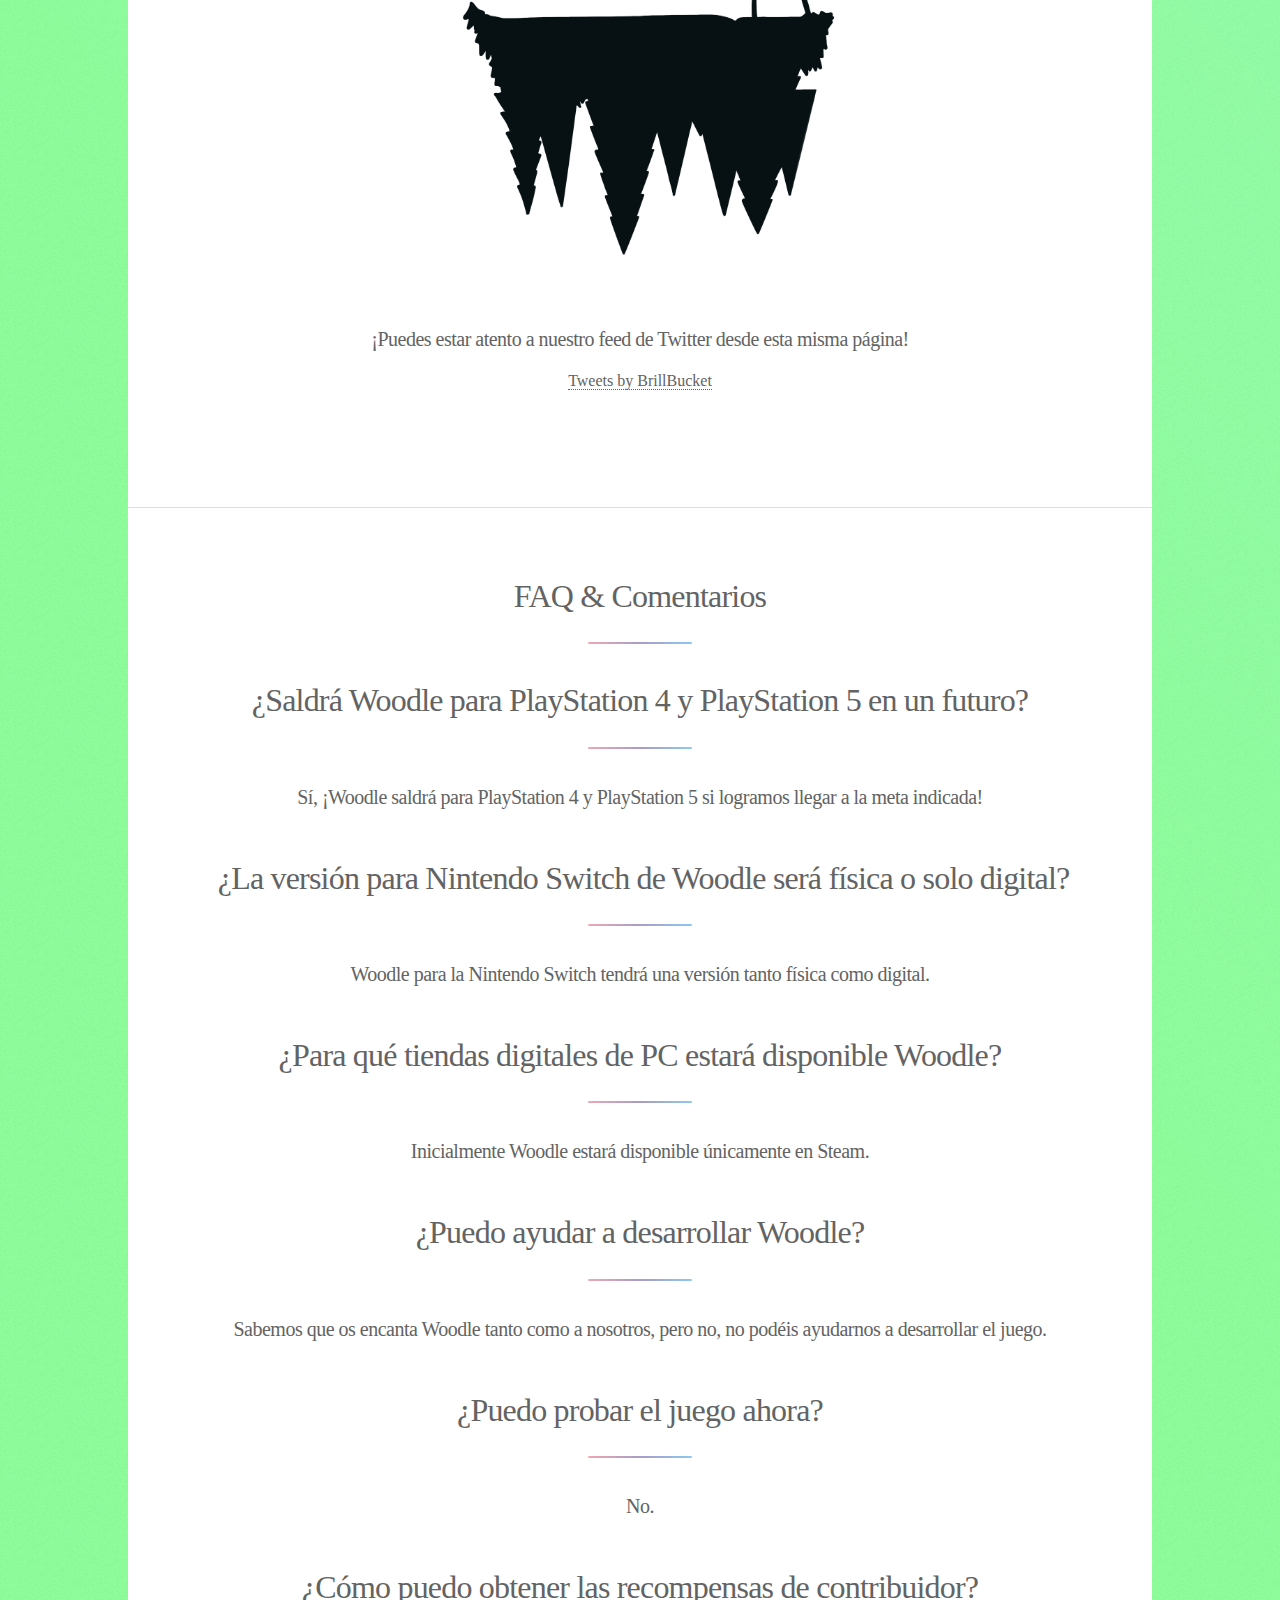
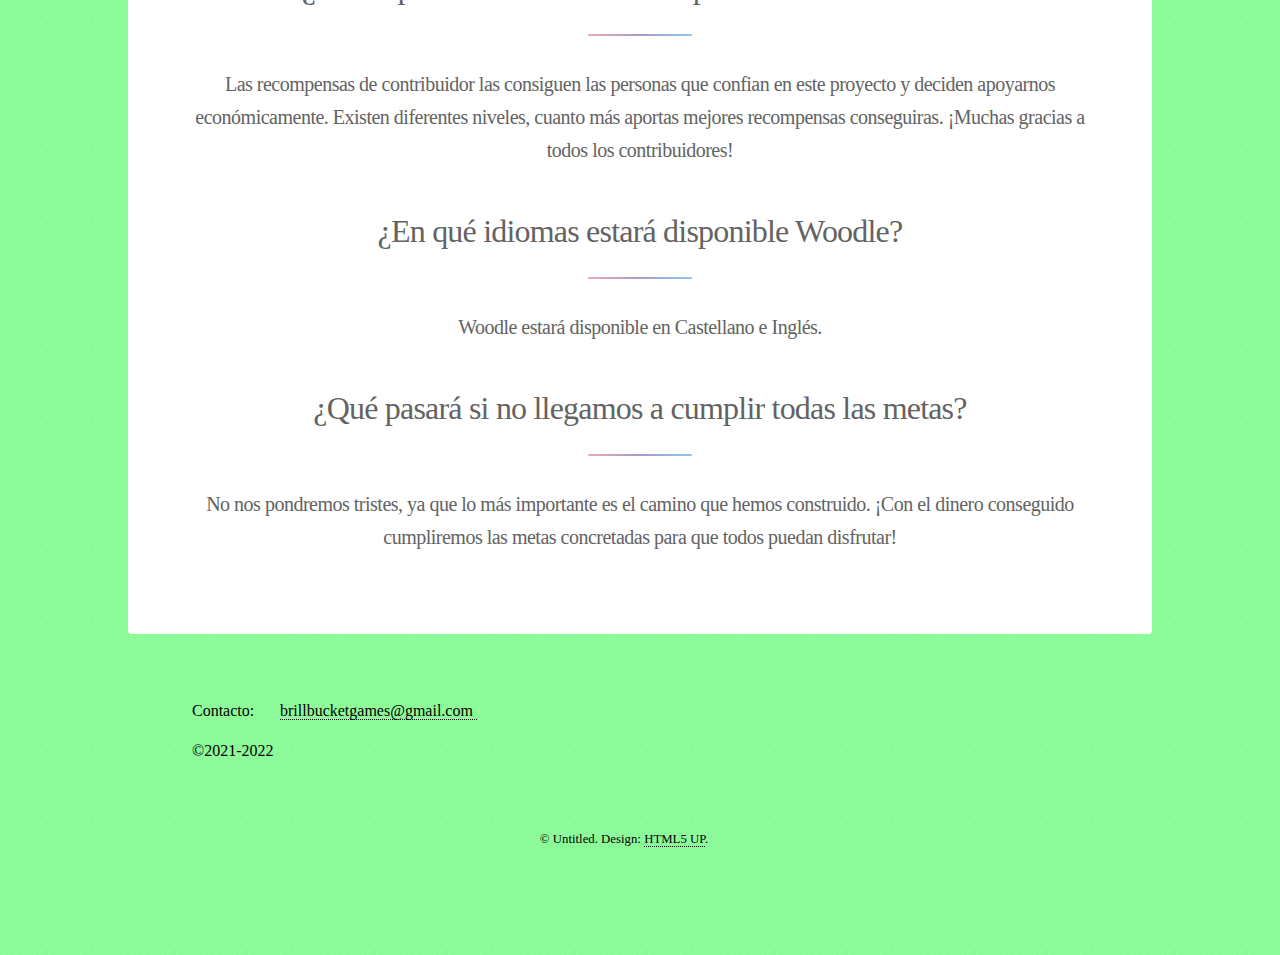
==== commit bba72fbb: "Update index.html" ====
--- a/index.html
+++ b/index.html
@@ -232,7 +232,7 @@
 									<img style="align-items: center" src="./Imagenes/12.png" width="900" height="150" alt=""/><br>
                                     <h3> Carlos Santayana Vicente</h3>
 									
-									<img src="../Imagenes/3.png" width="200" height="140" alt=""/>
+									<img src="./Imagenes/3.png" width="200" height="140" alt=""/>
                                     <p> Trabajos reales: Programación,&nbsp; Layout y Diseño 2D. <br> Trabajos ficticios: Director técnico y artista técnico.
 									</p>
 									
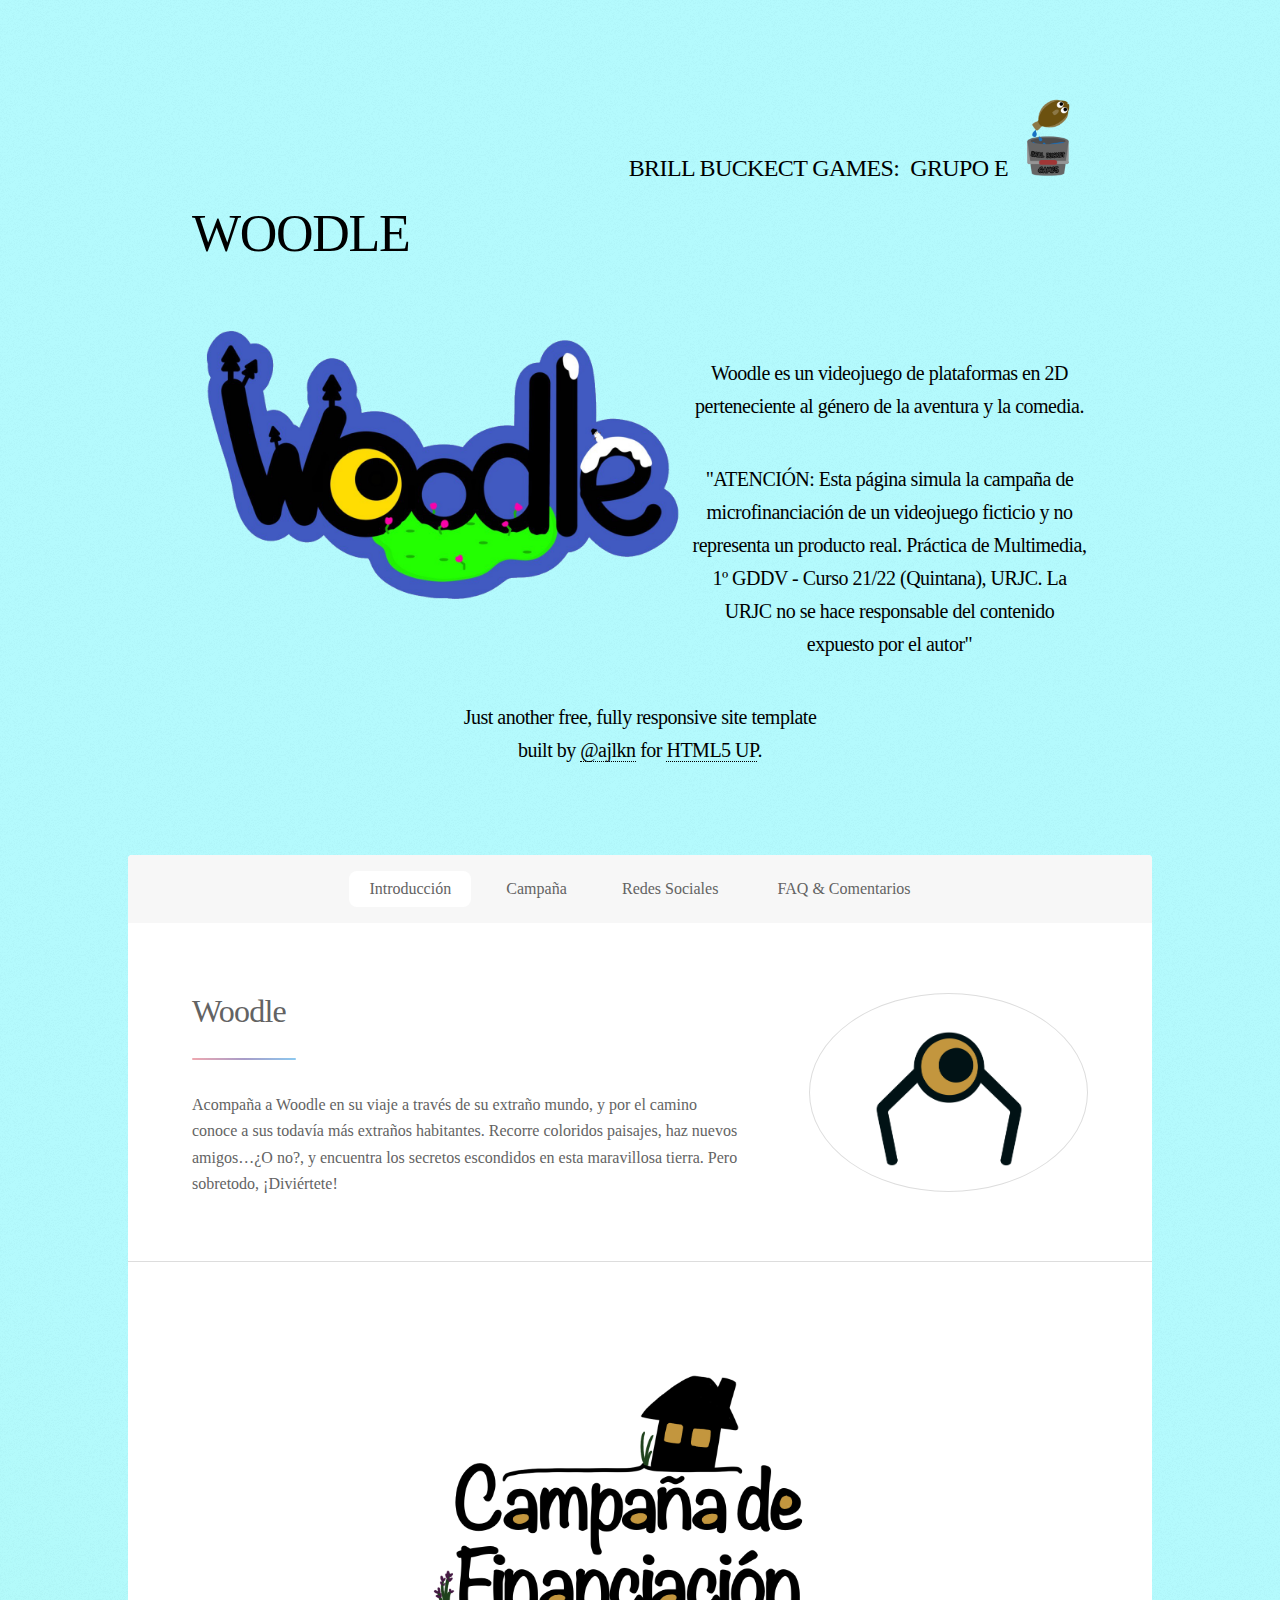
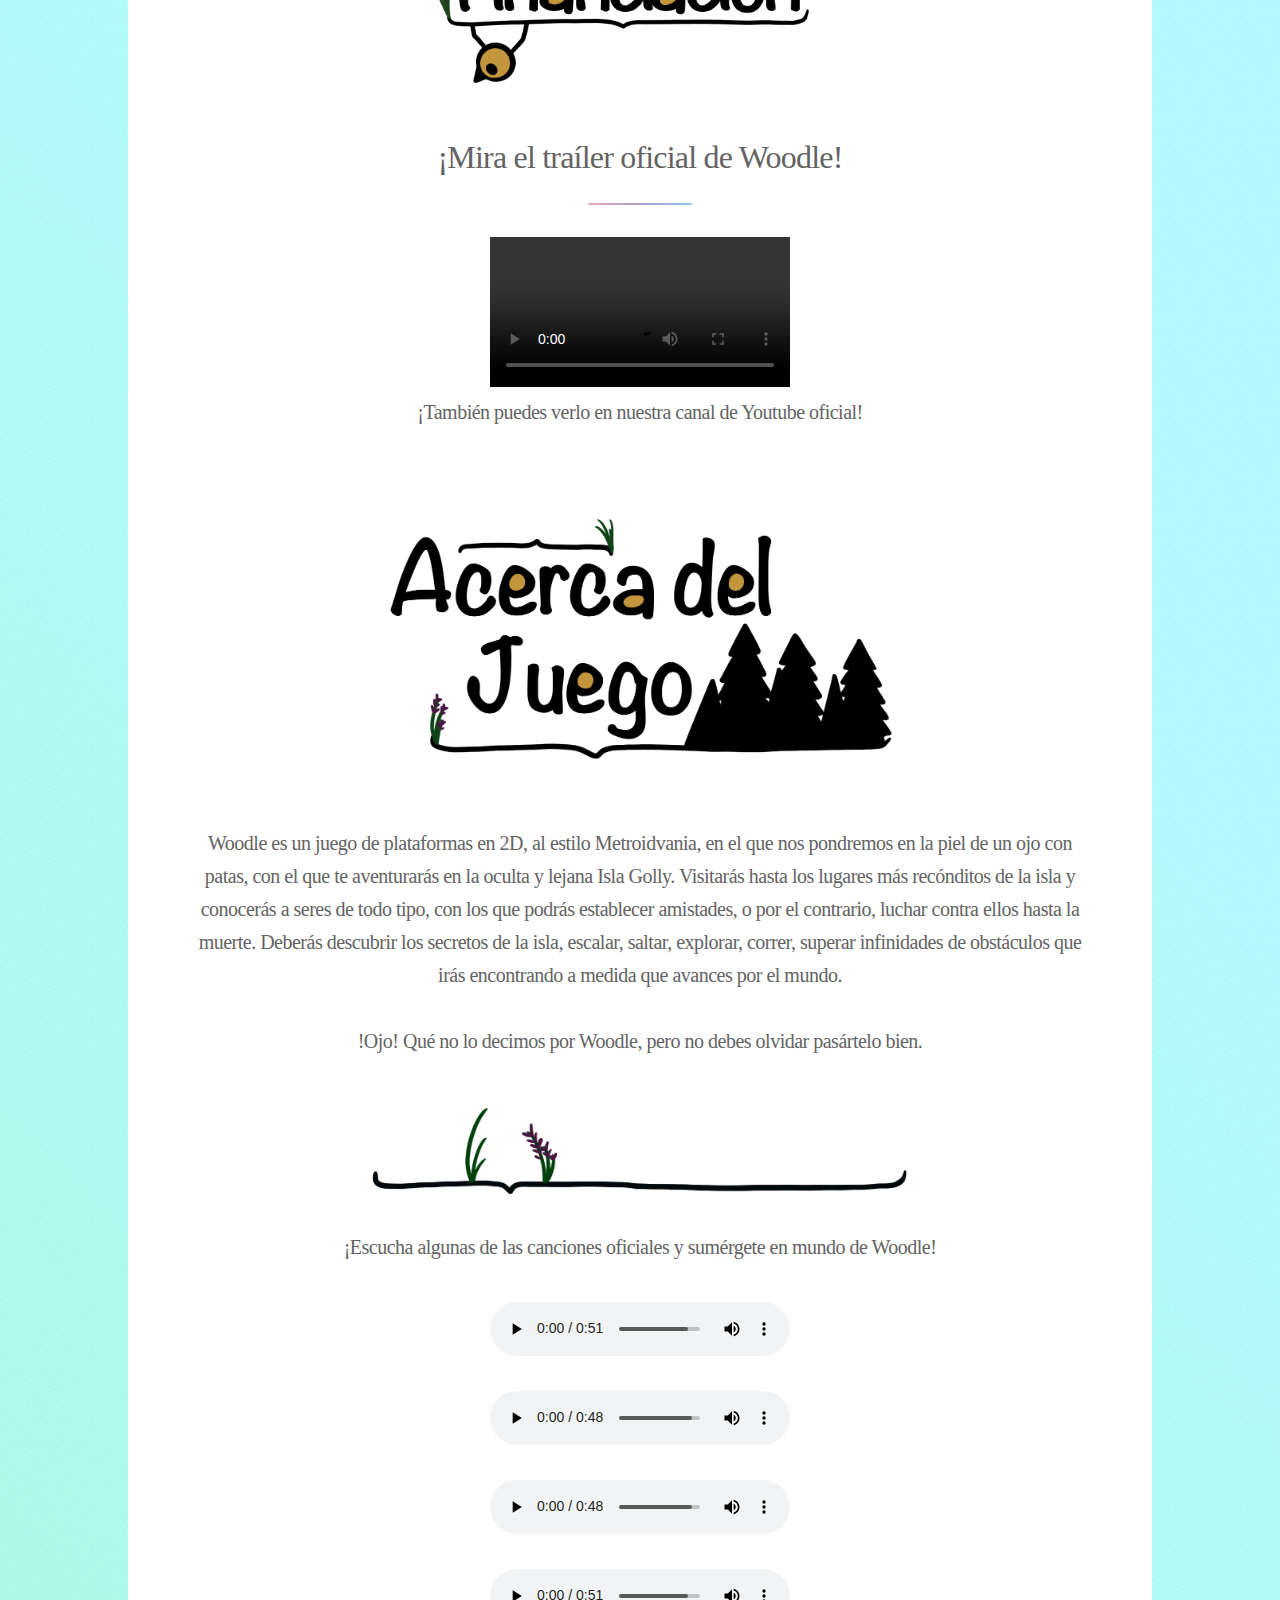
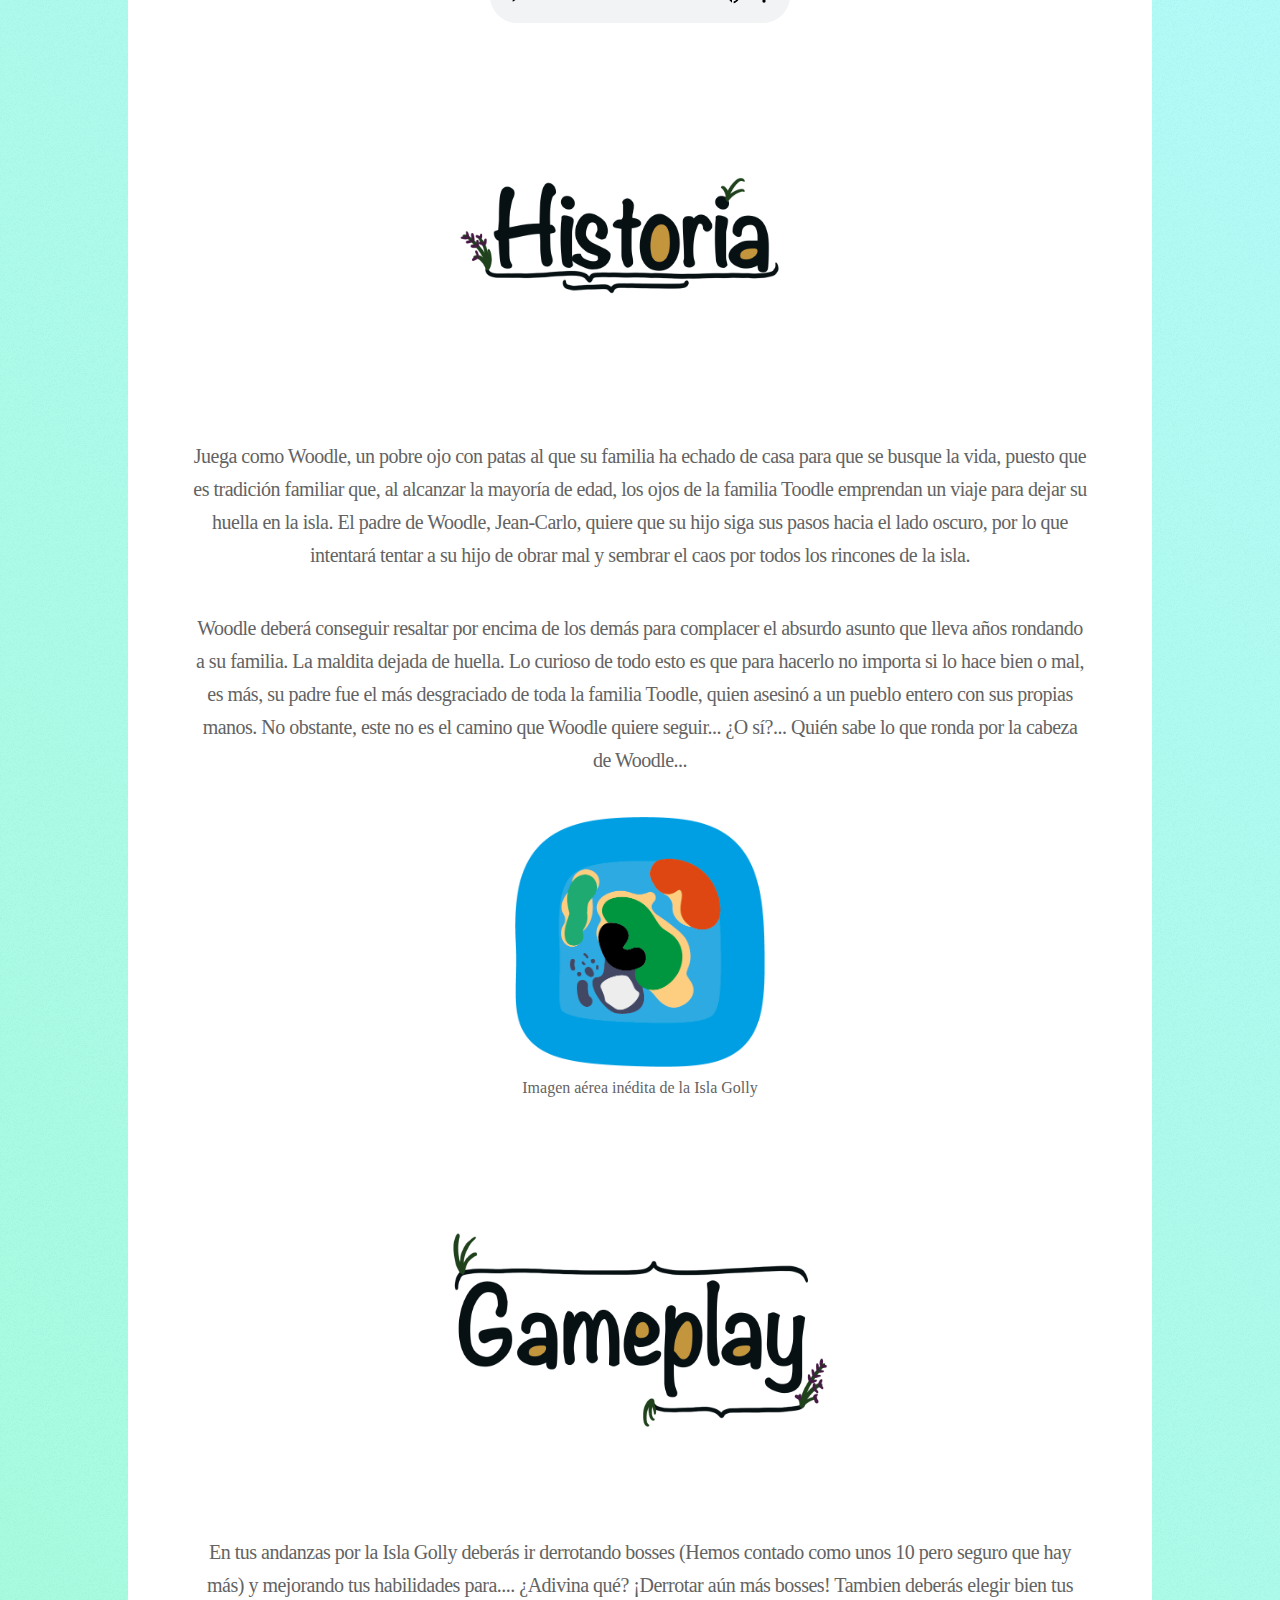
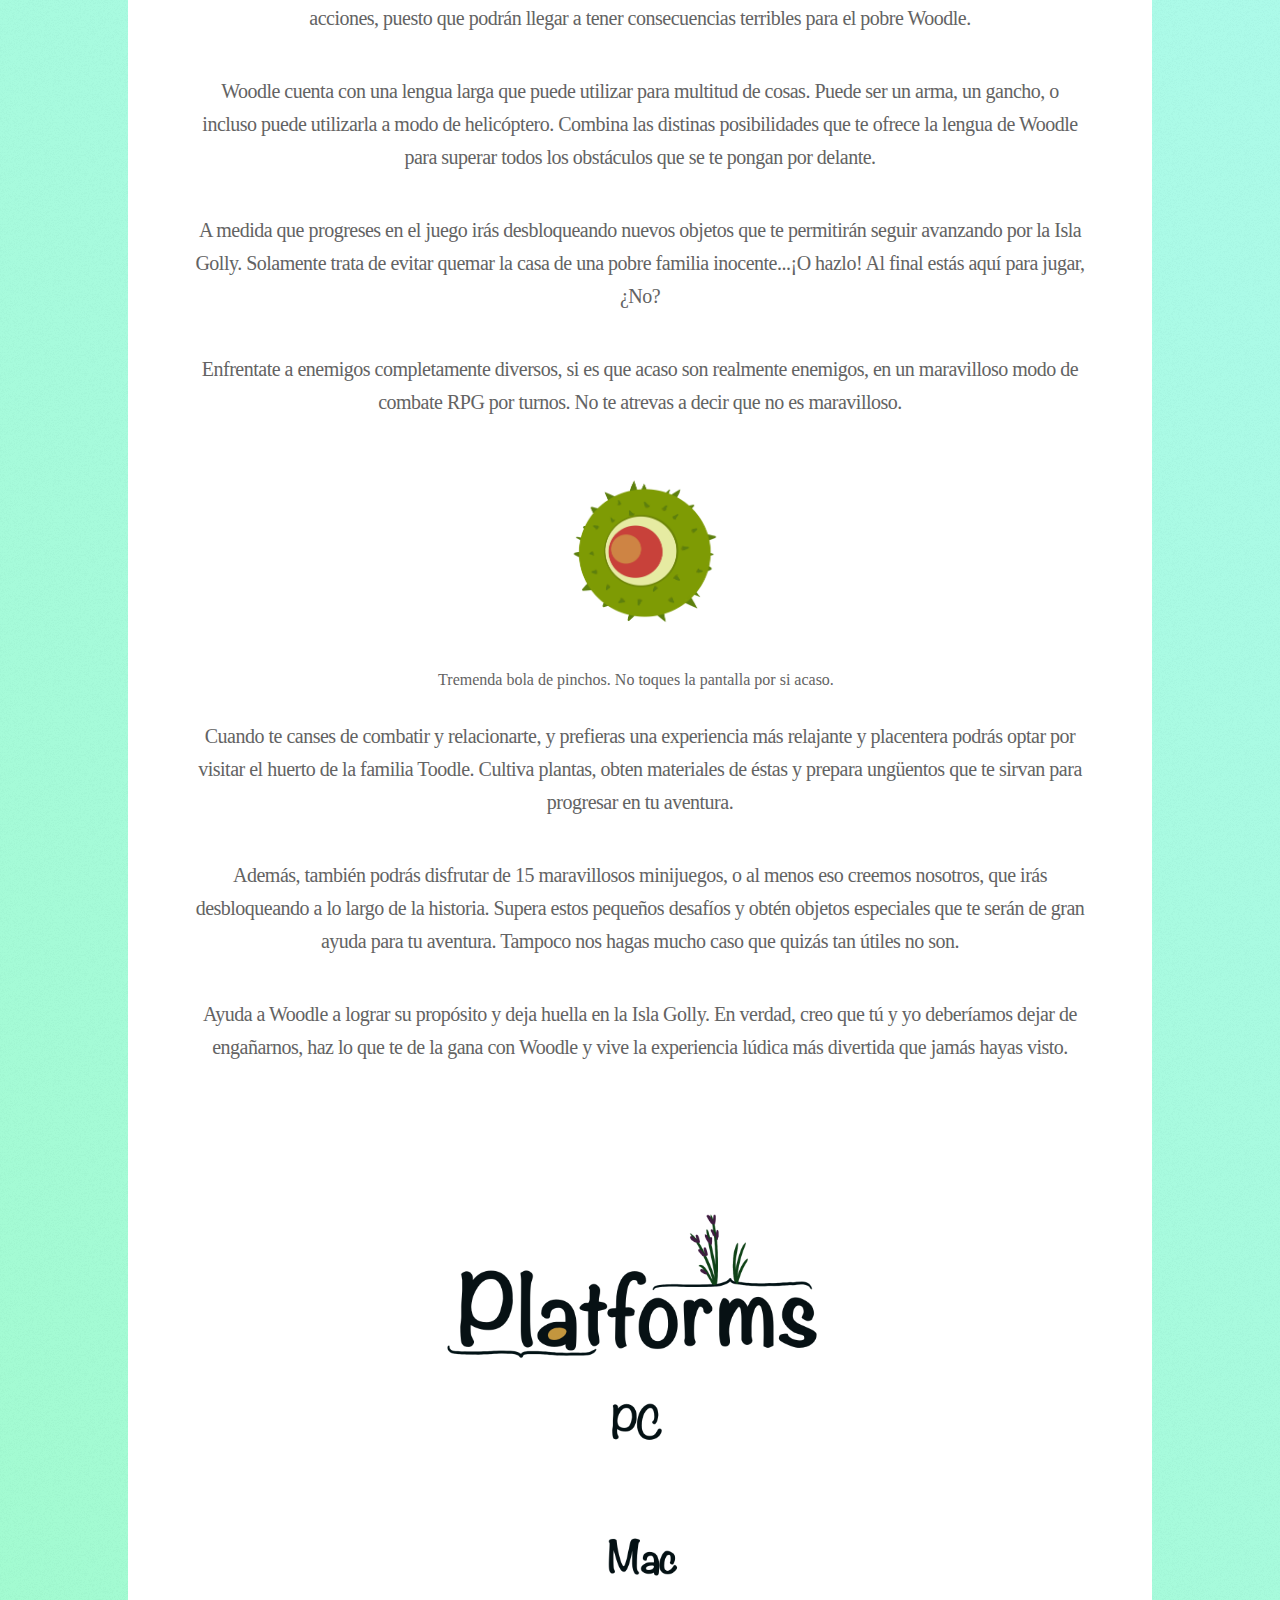
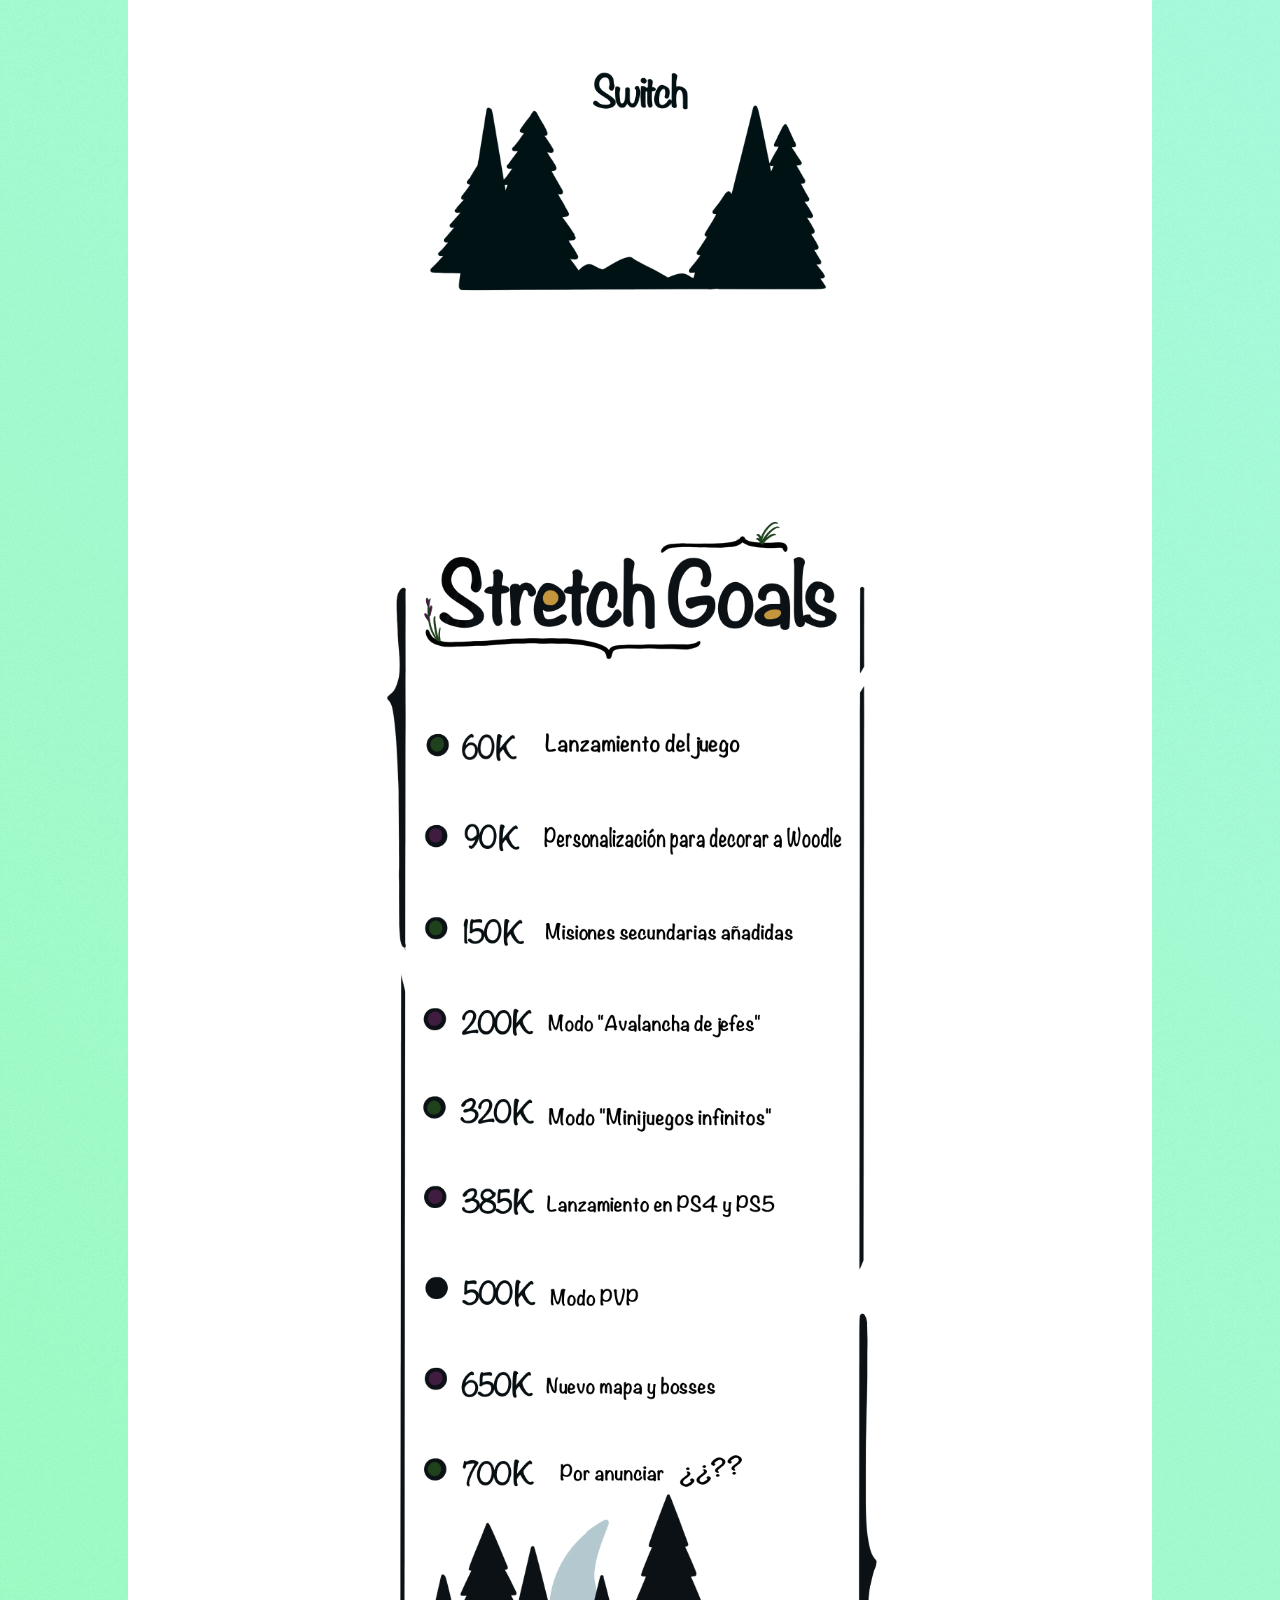
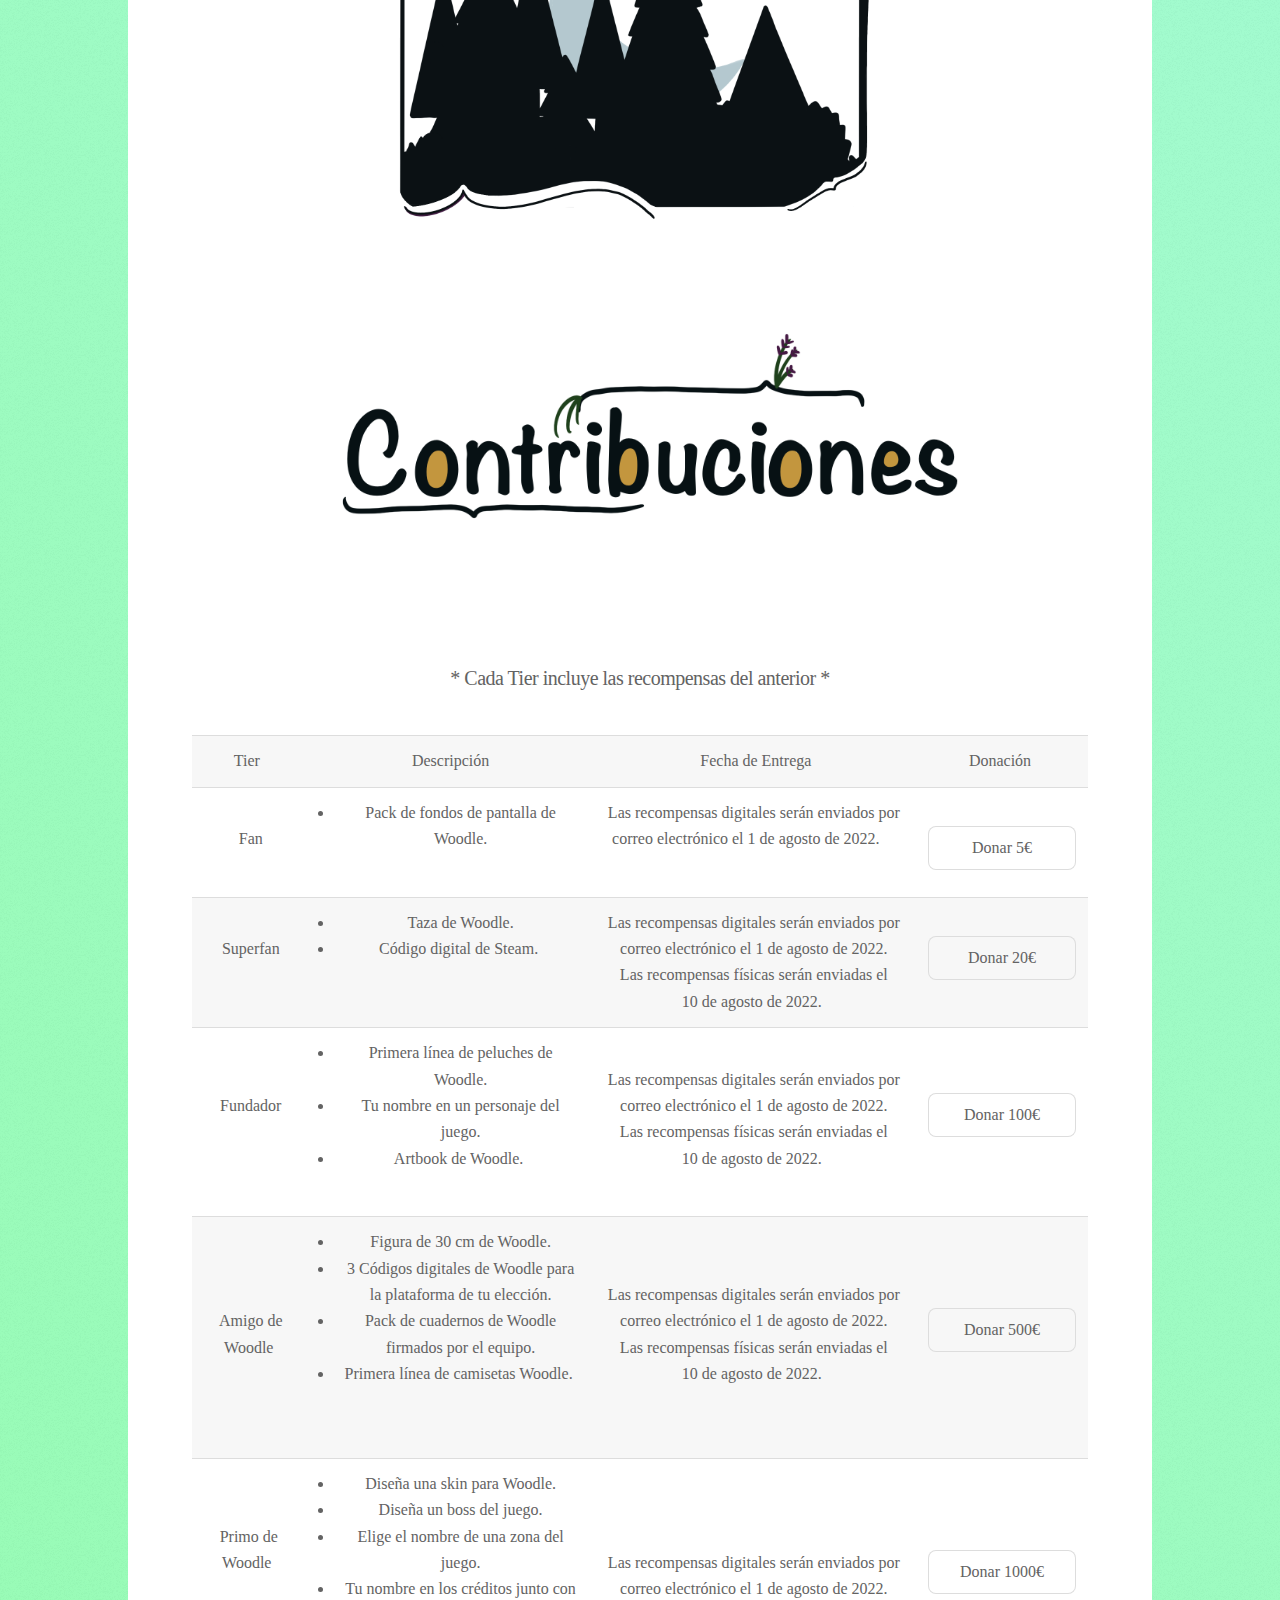
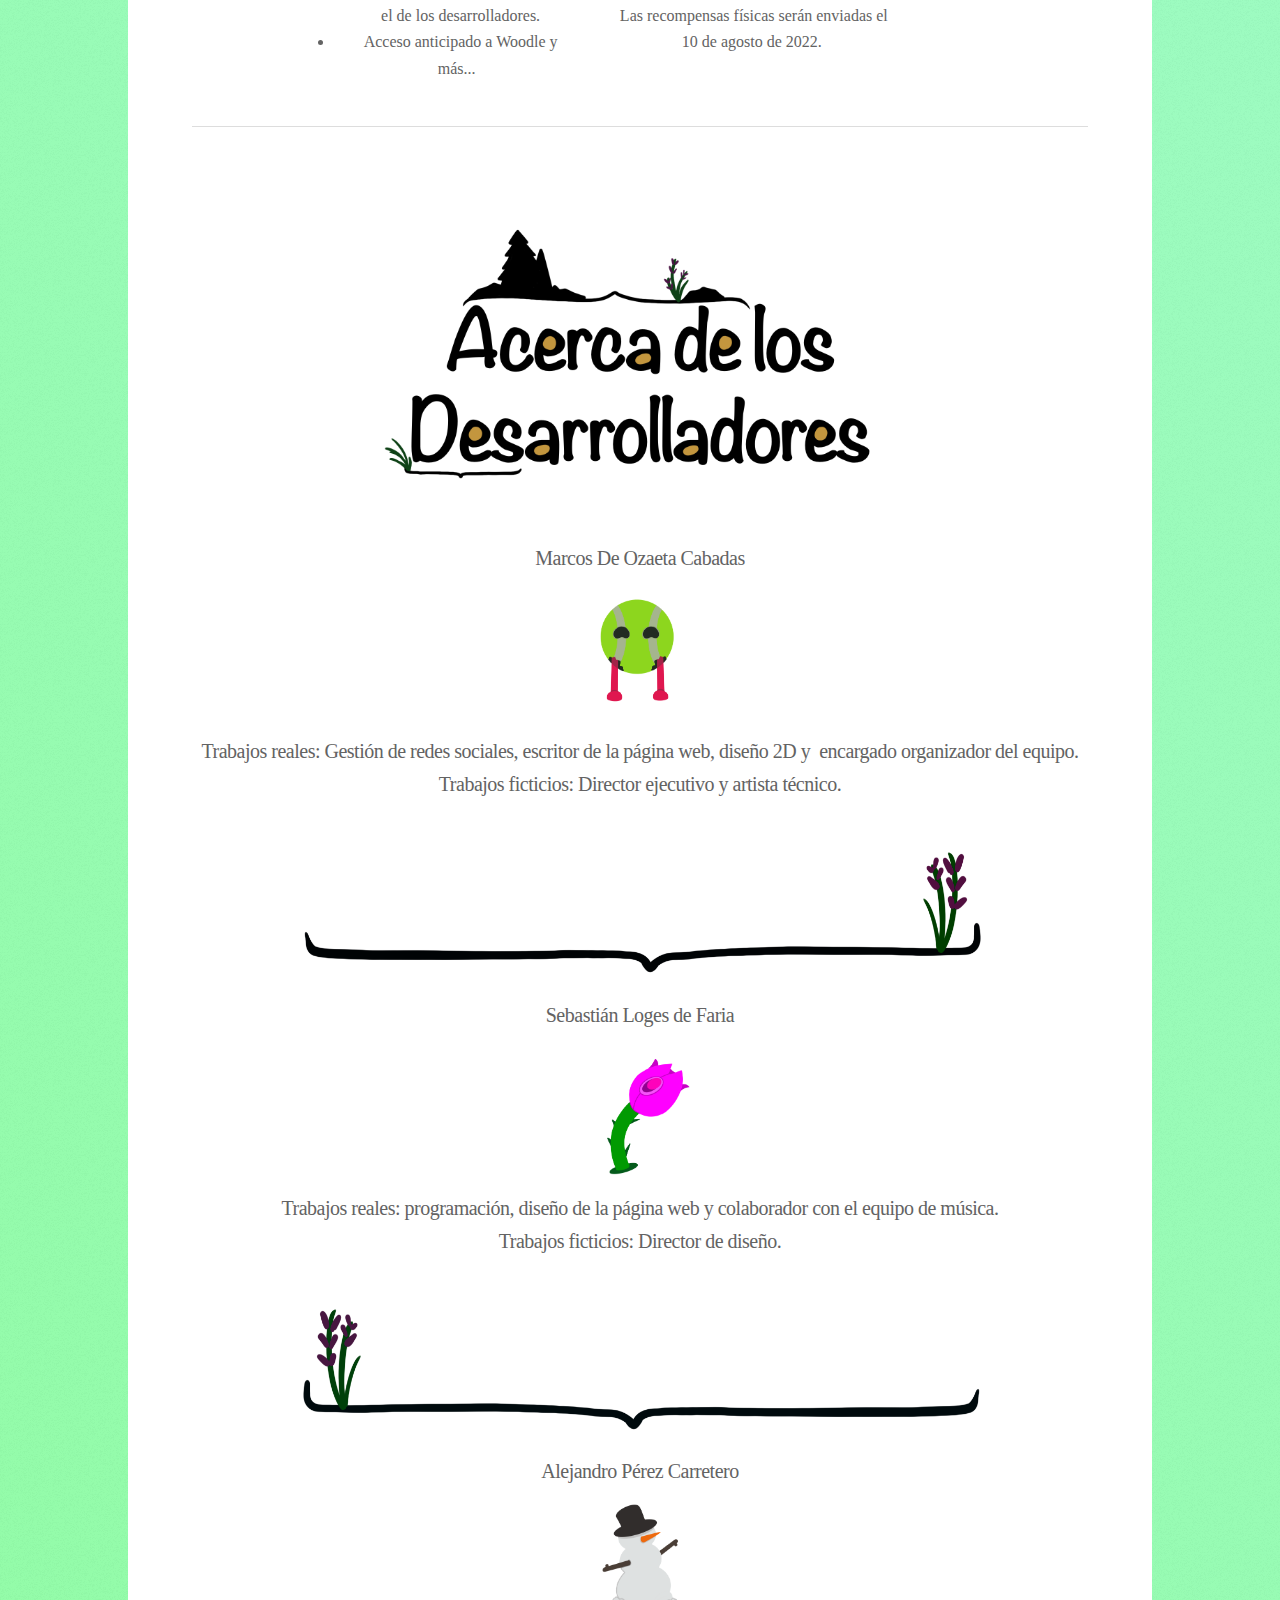
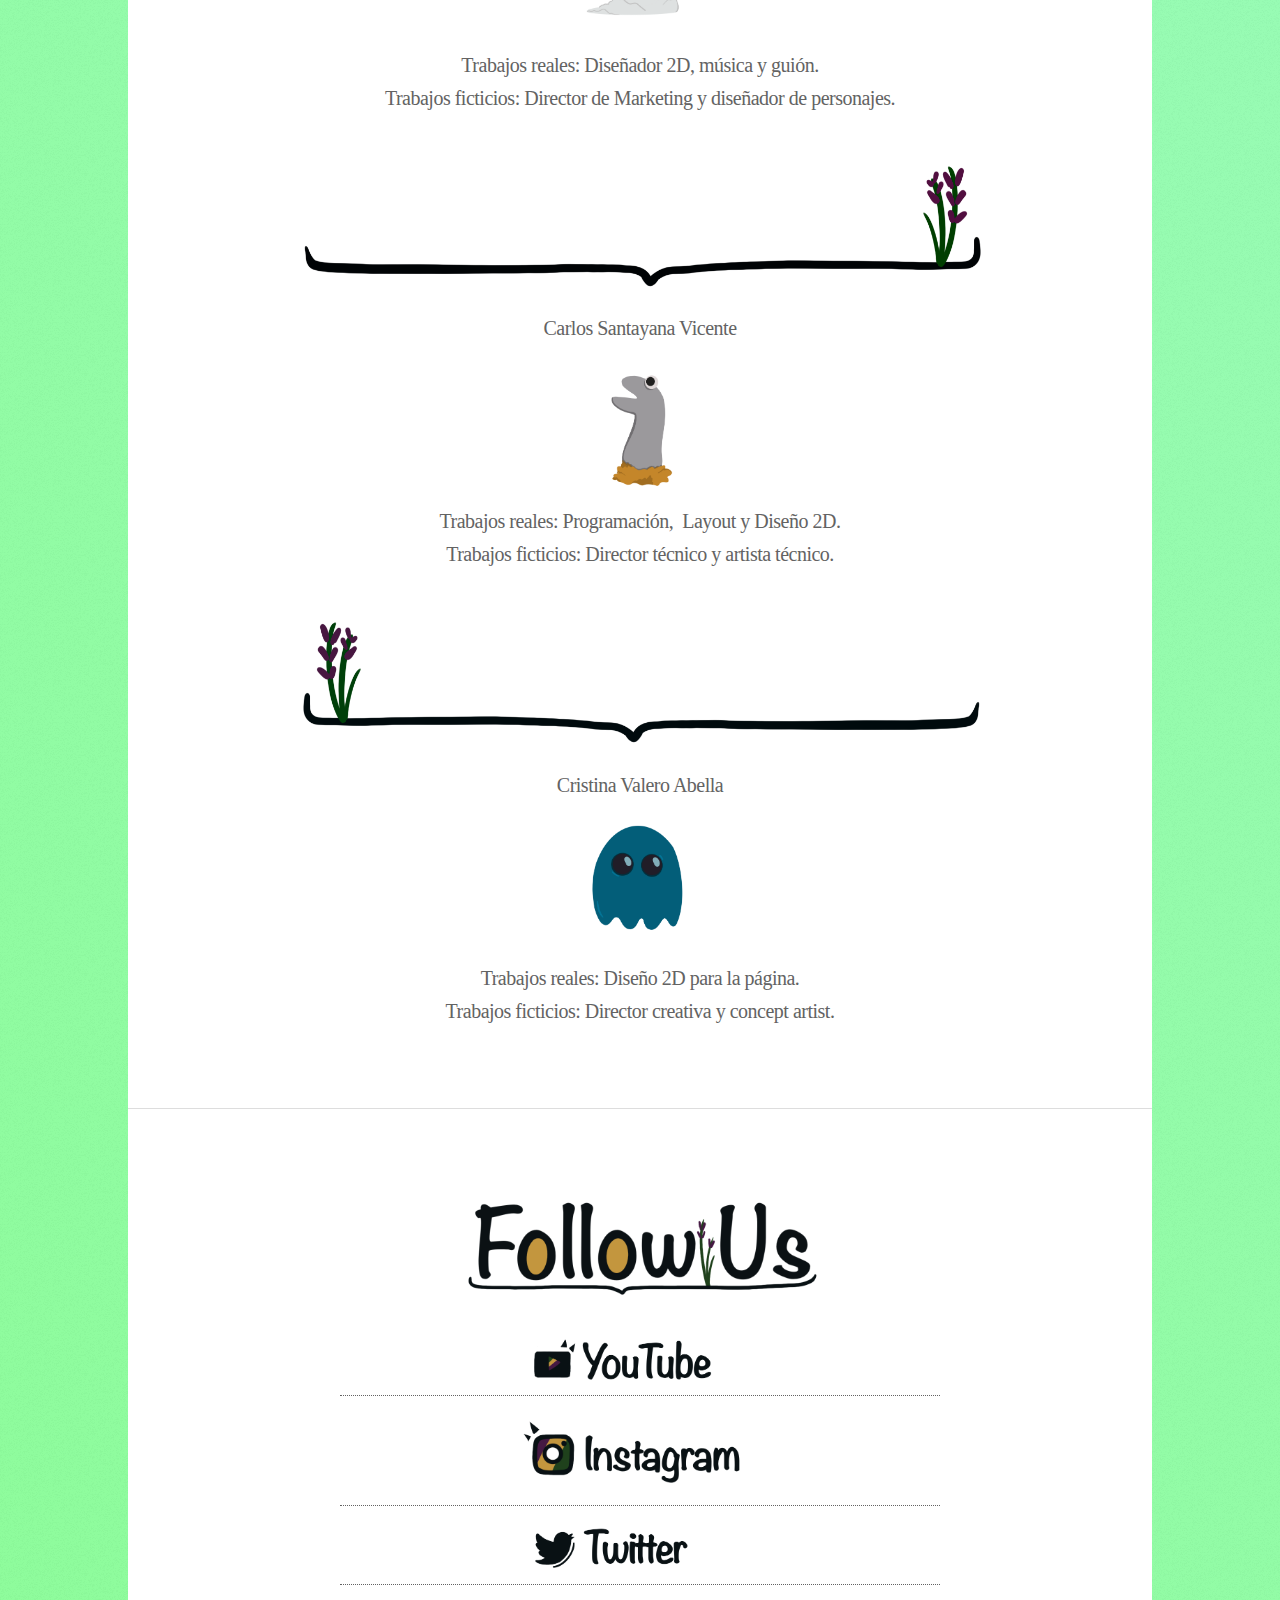
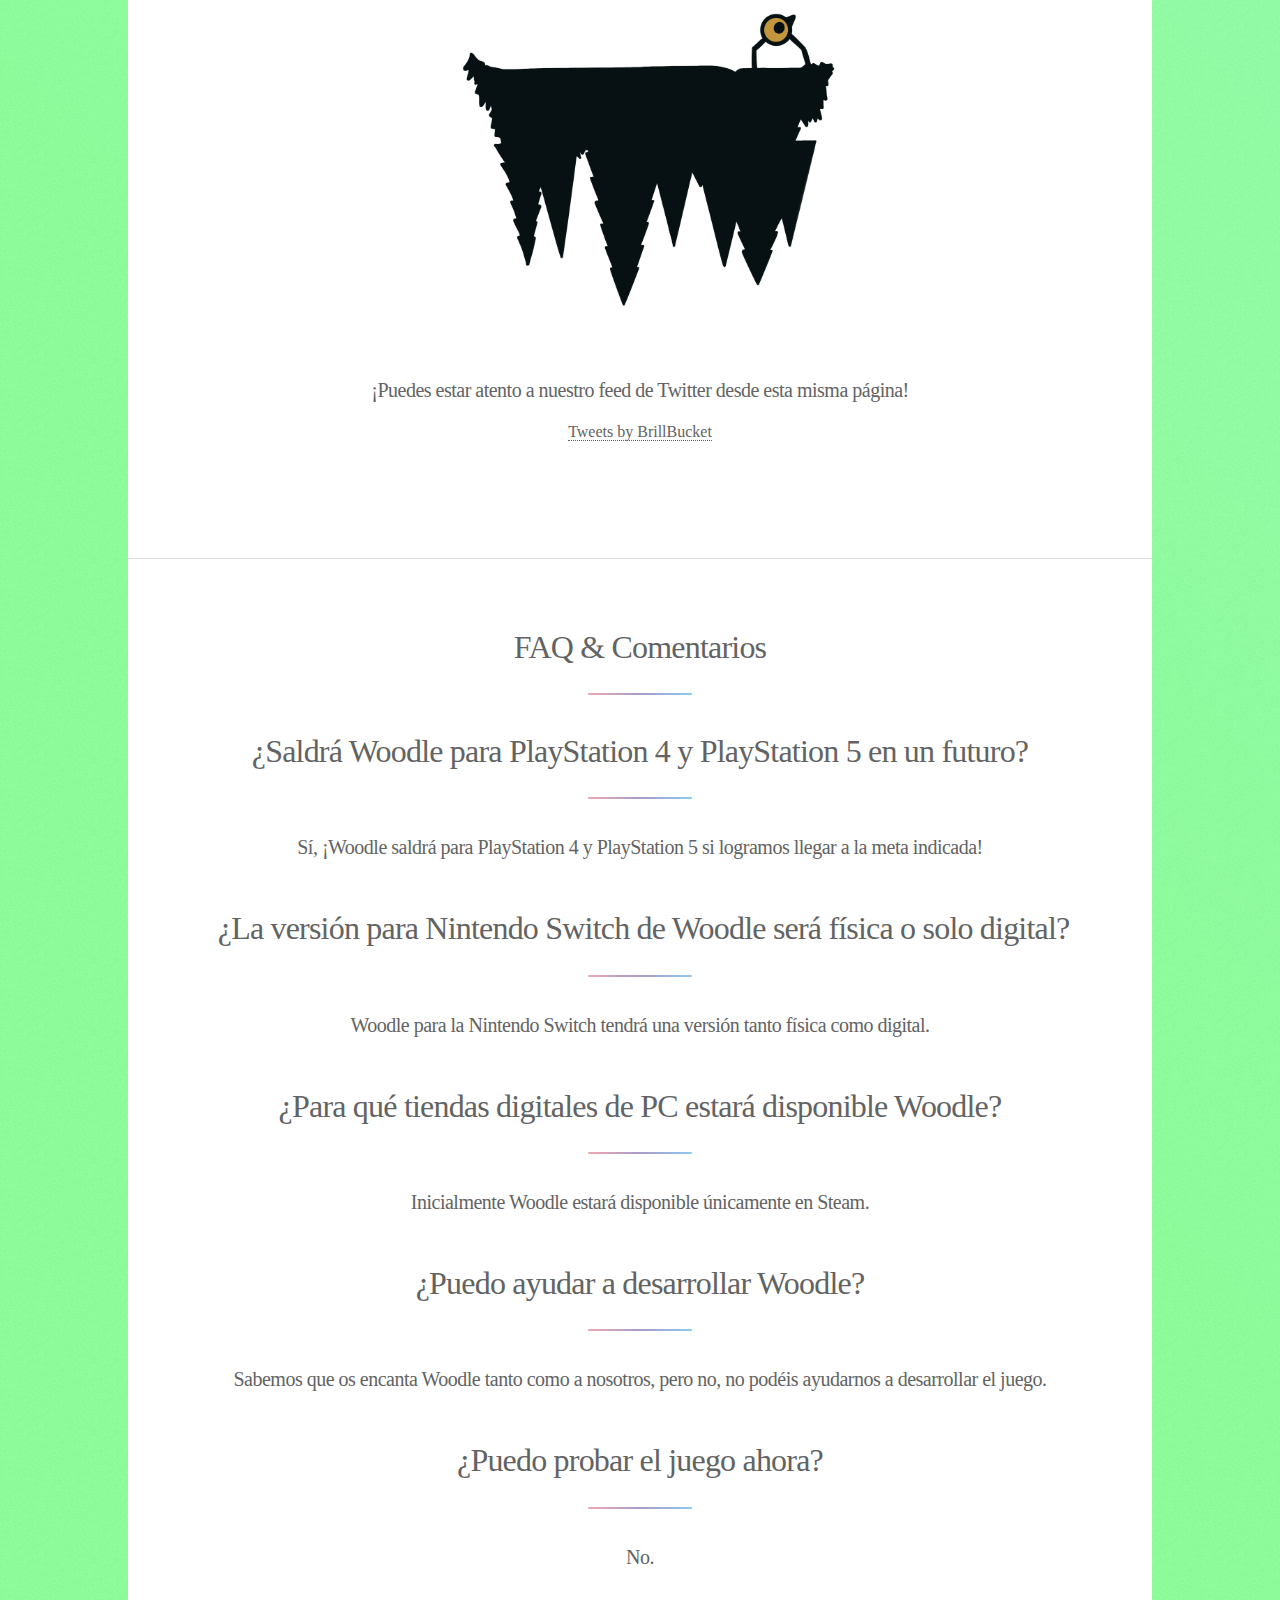
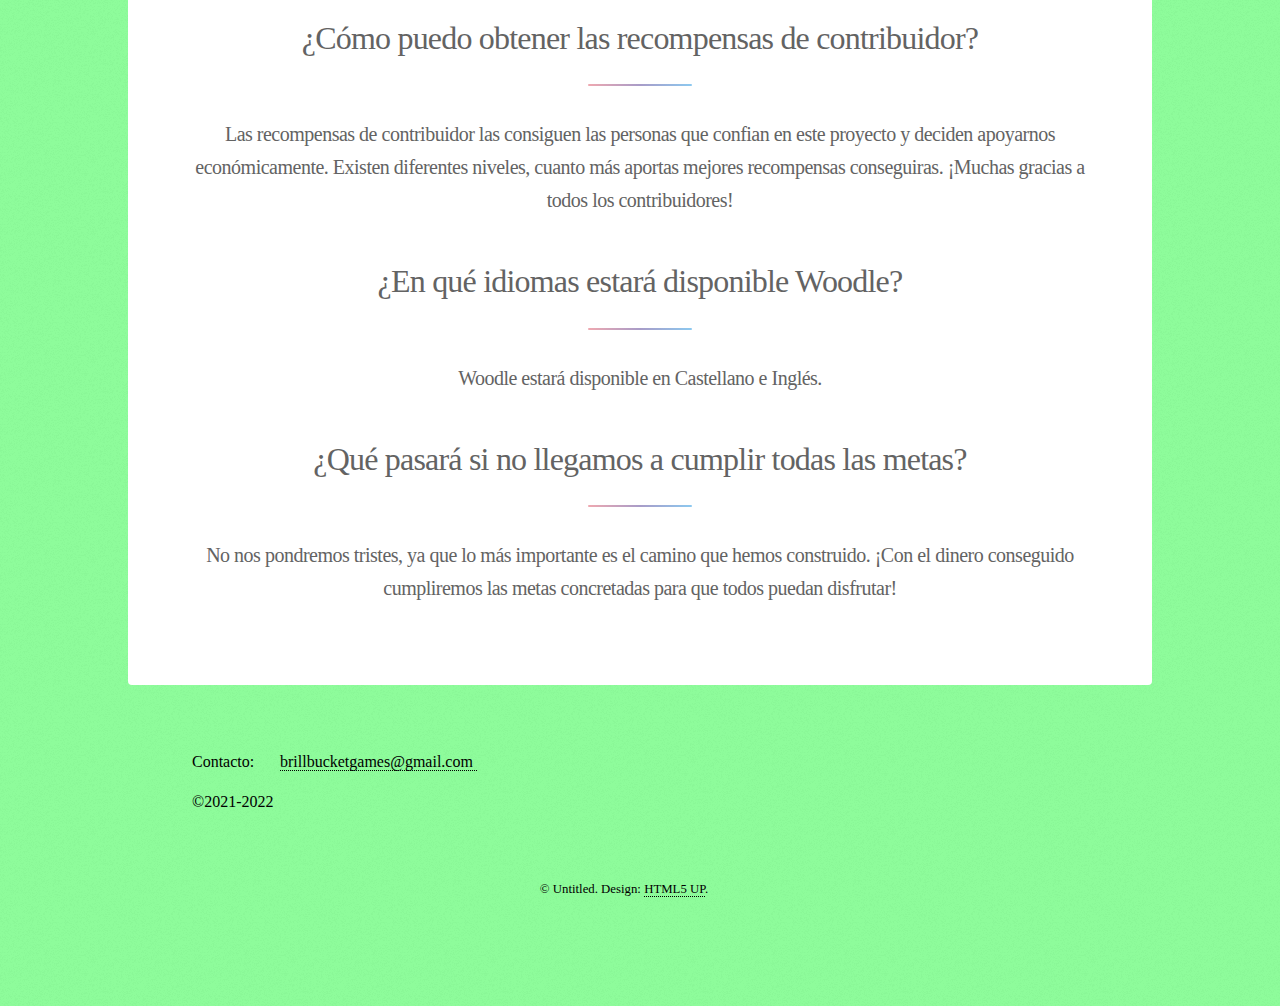
==== commit 3c47ae1b: "Update index.html" ====
--- a/index.html
+++ b/index.html
@@ -77,7 +77,7 @@
 									<h2>¡Mira el traíler oficial de Woodle!</h2>
 									
 									<video title="Trailer Oficial Woodle" controls="controls" >
-										<source src="/Videos/WoodleTrailerOfficial.mp4" type="video/mp4">
+										<source src="./Videos/WoodleTrailerOfficial.mp4" type="video/mp4">
 									</video>
 									
 									<p>¡También puedes verlo en nuestra canal de Youtube oficial!</p>
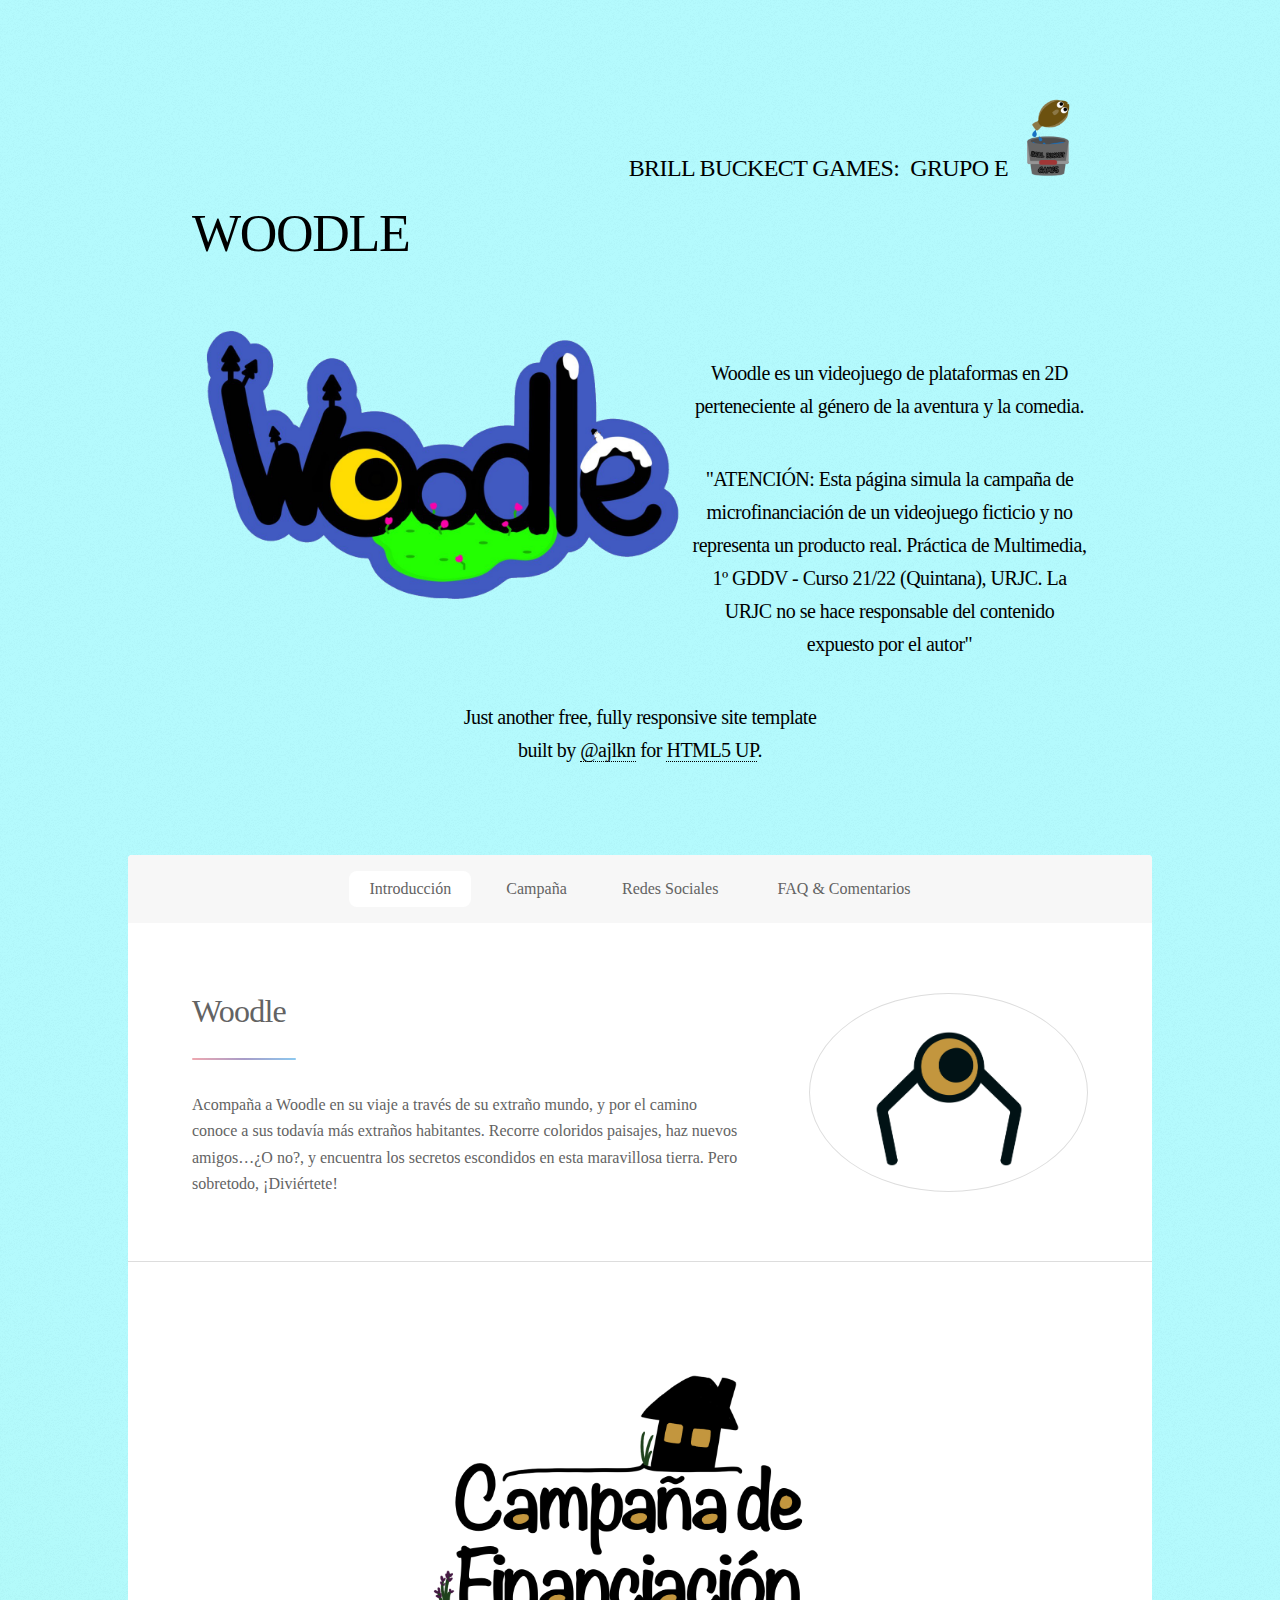
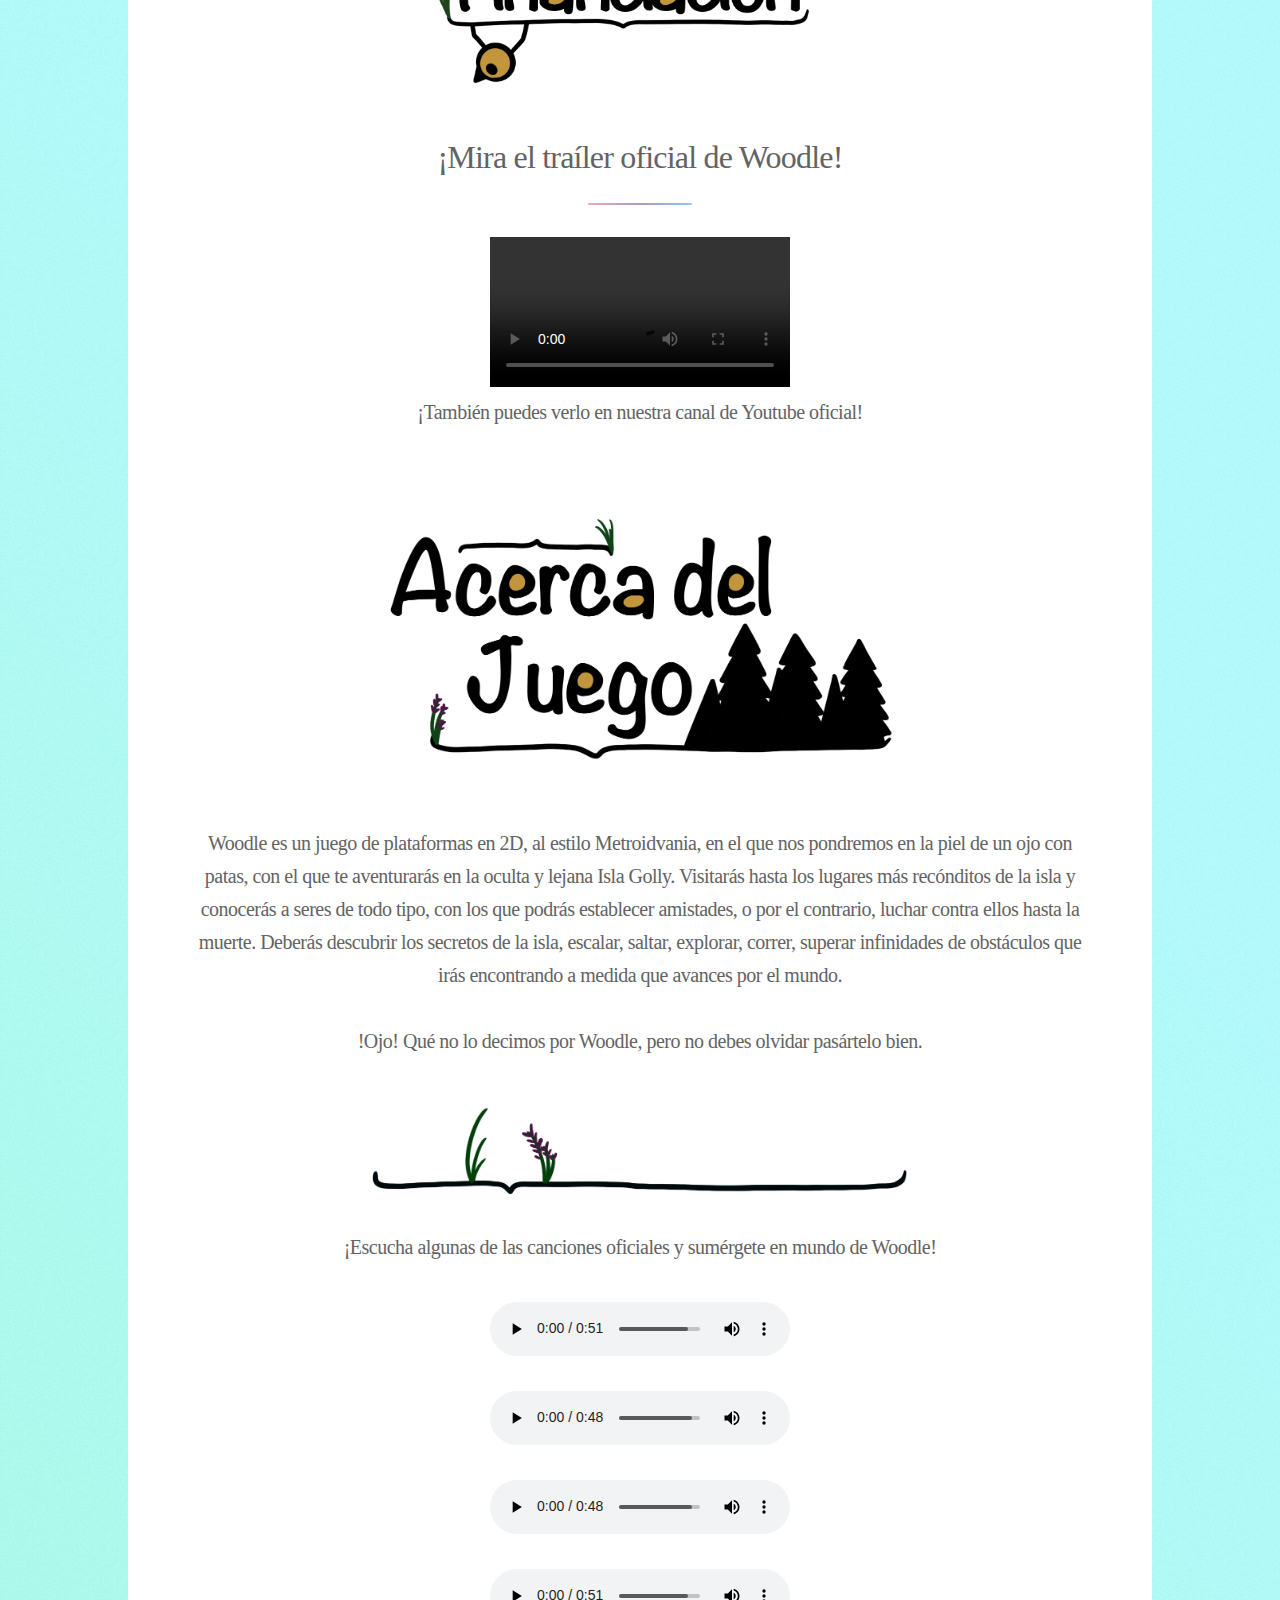
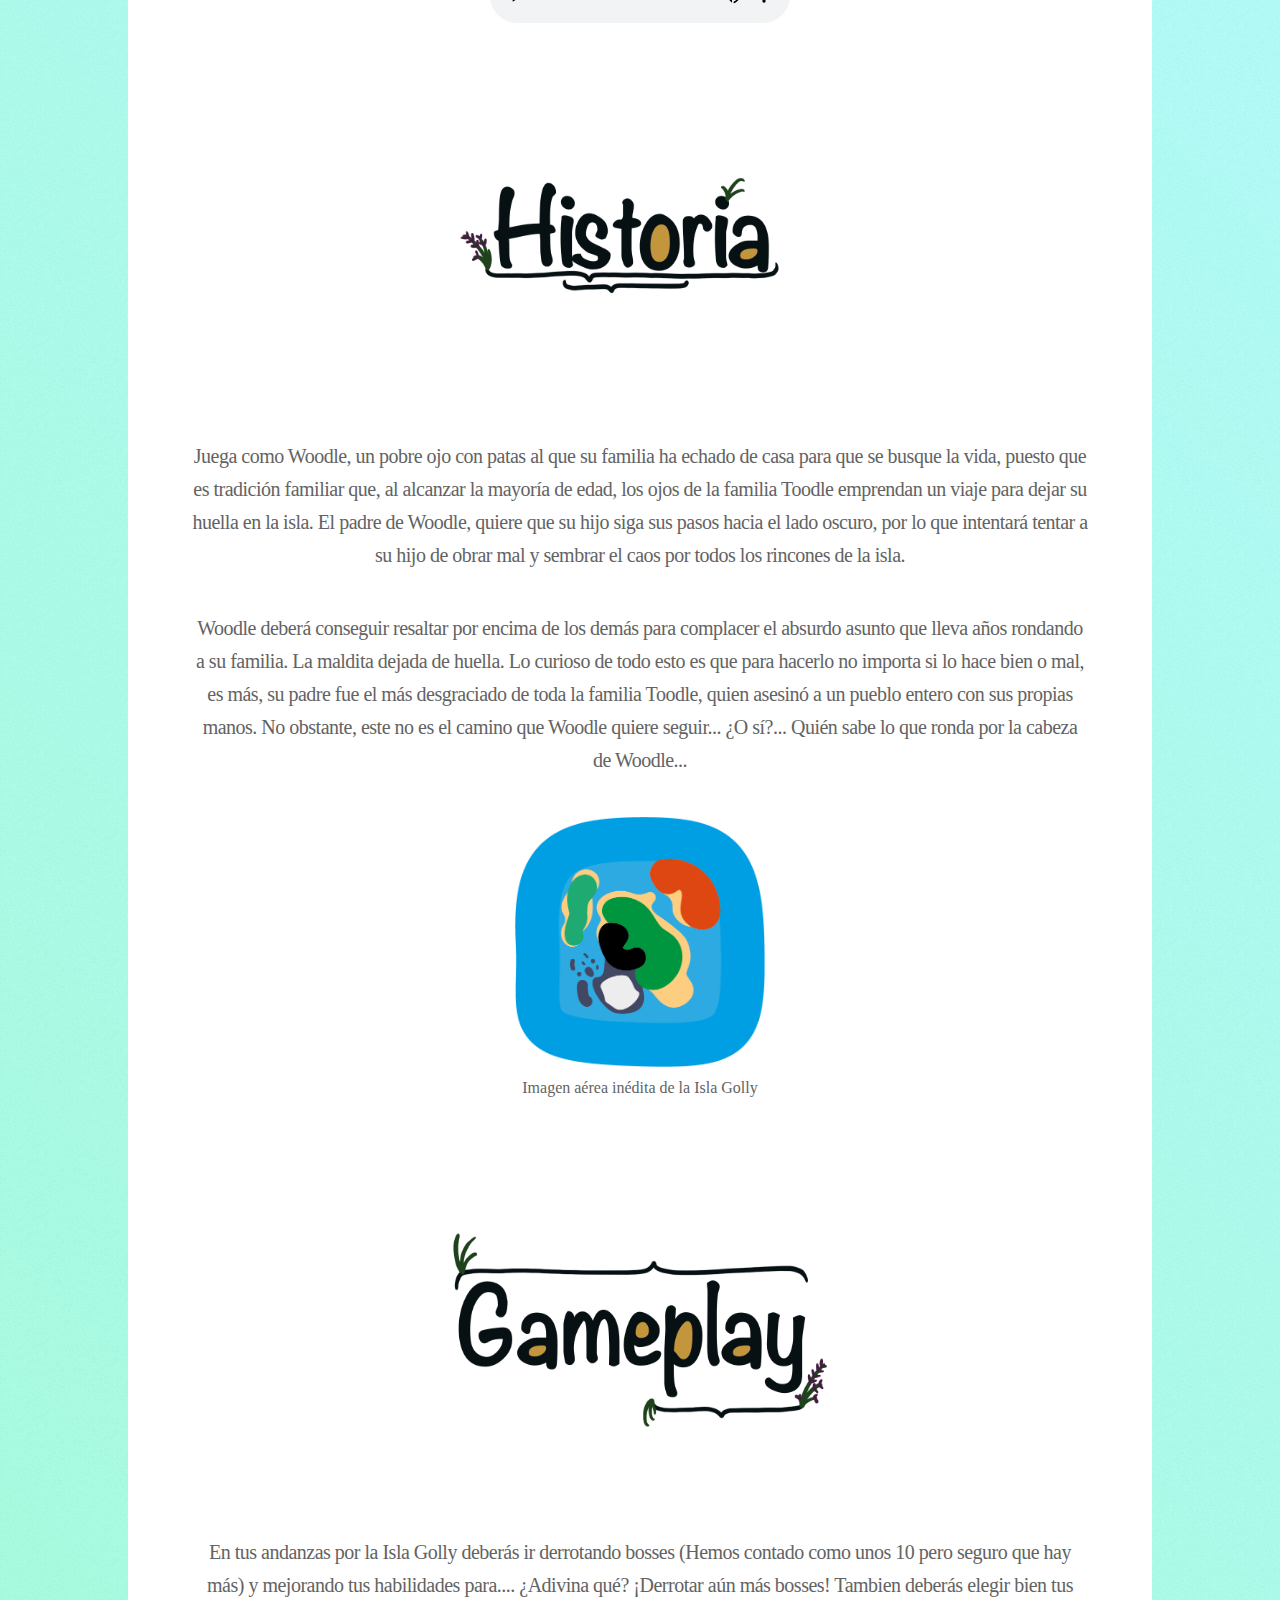
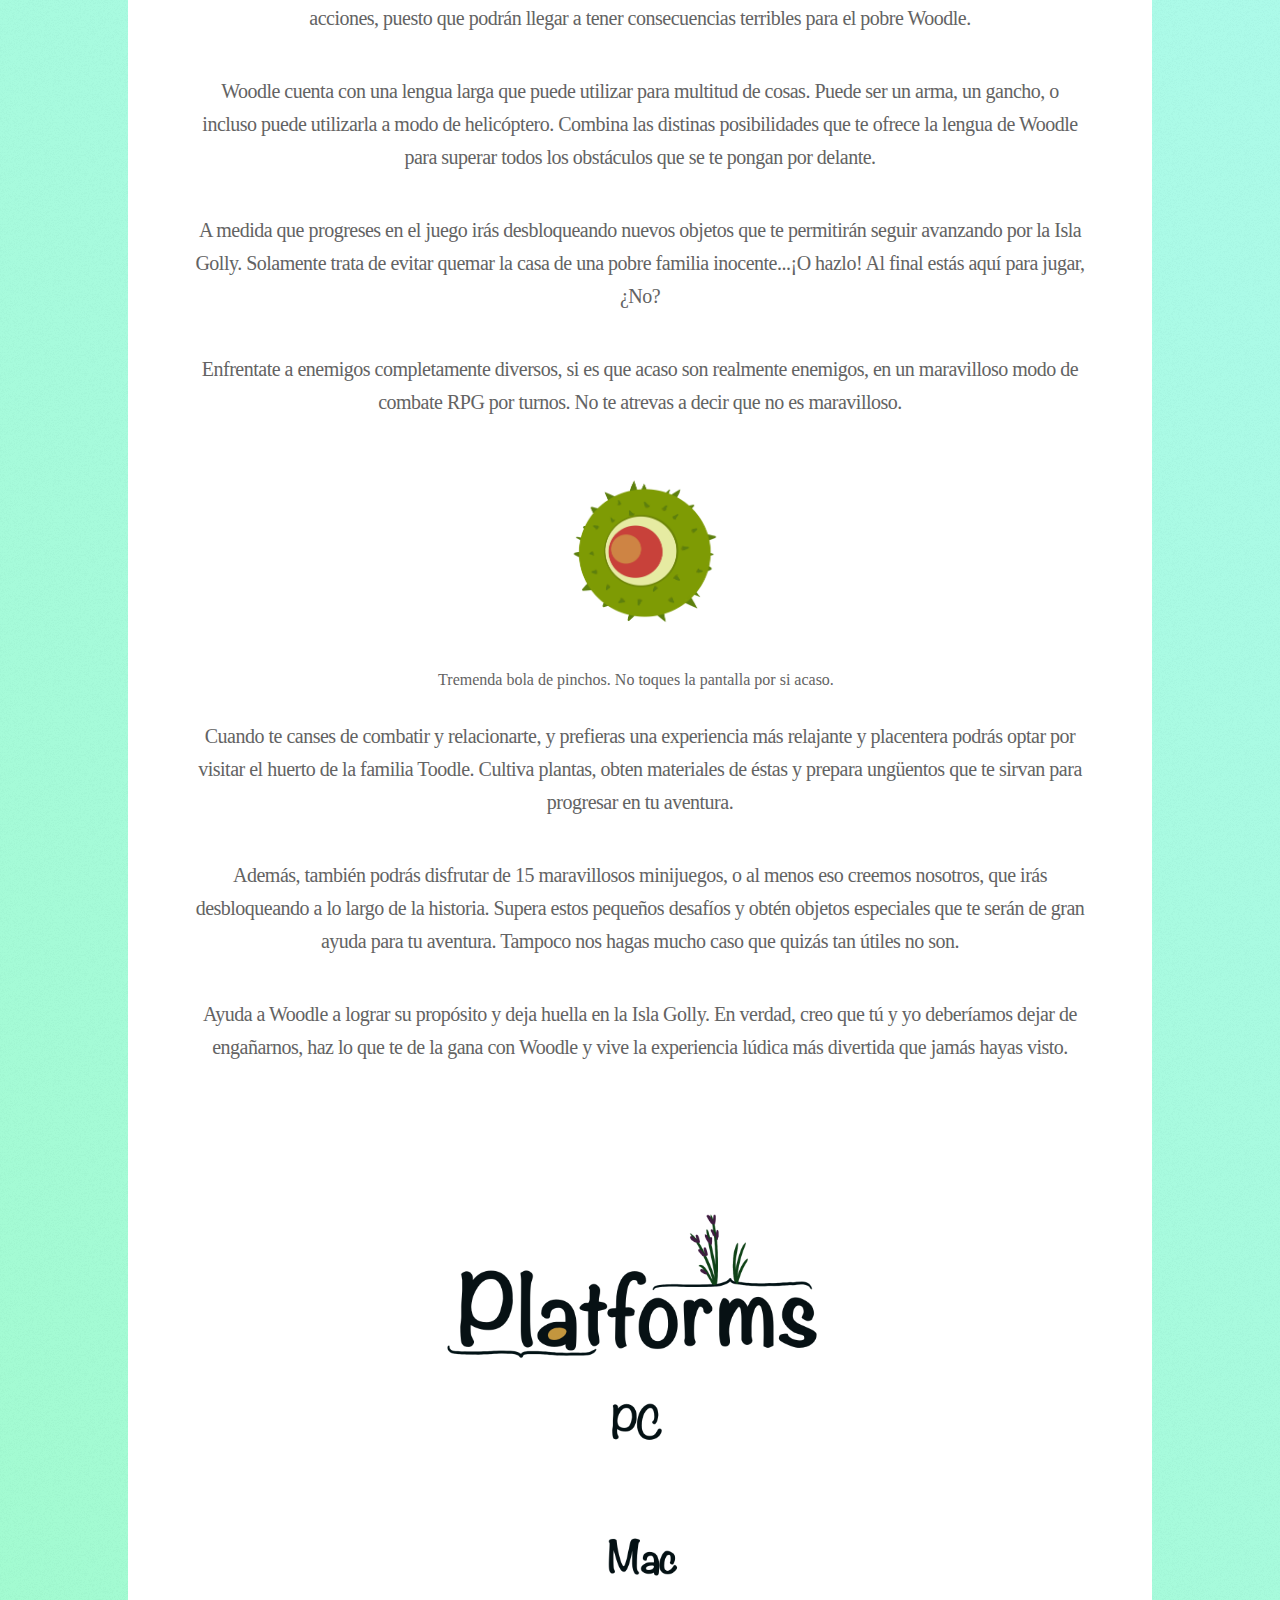
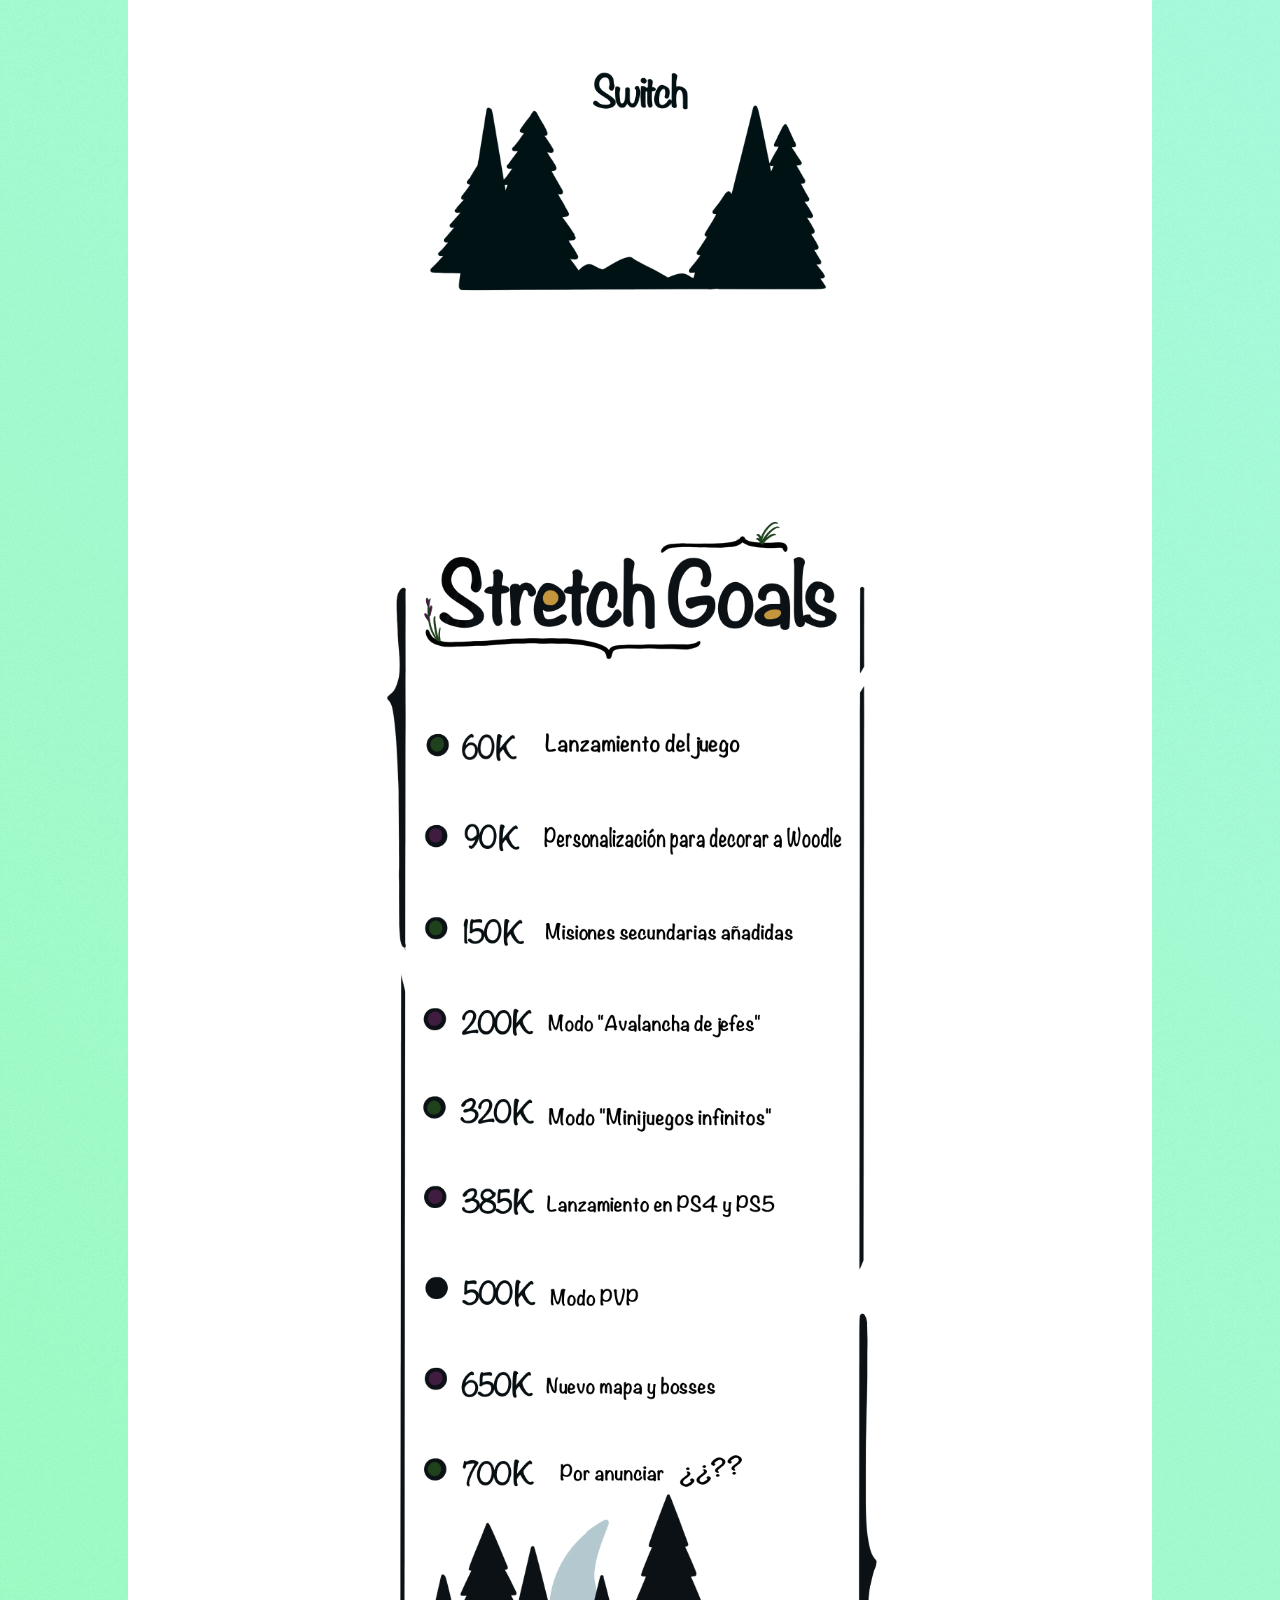
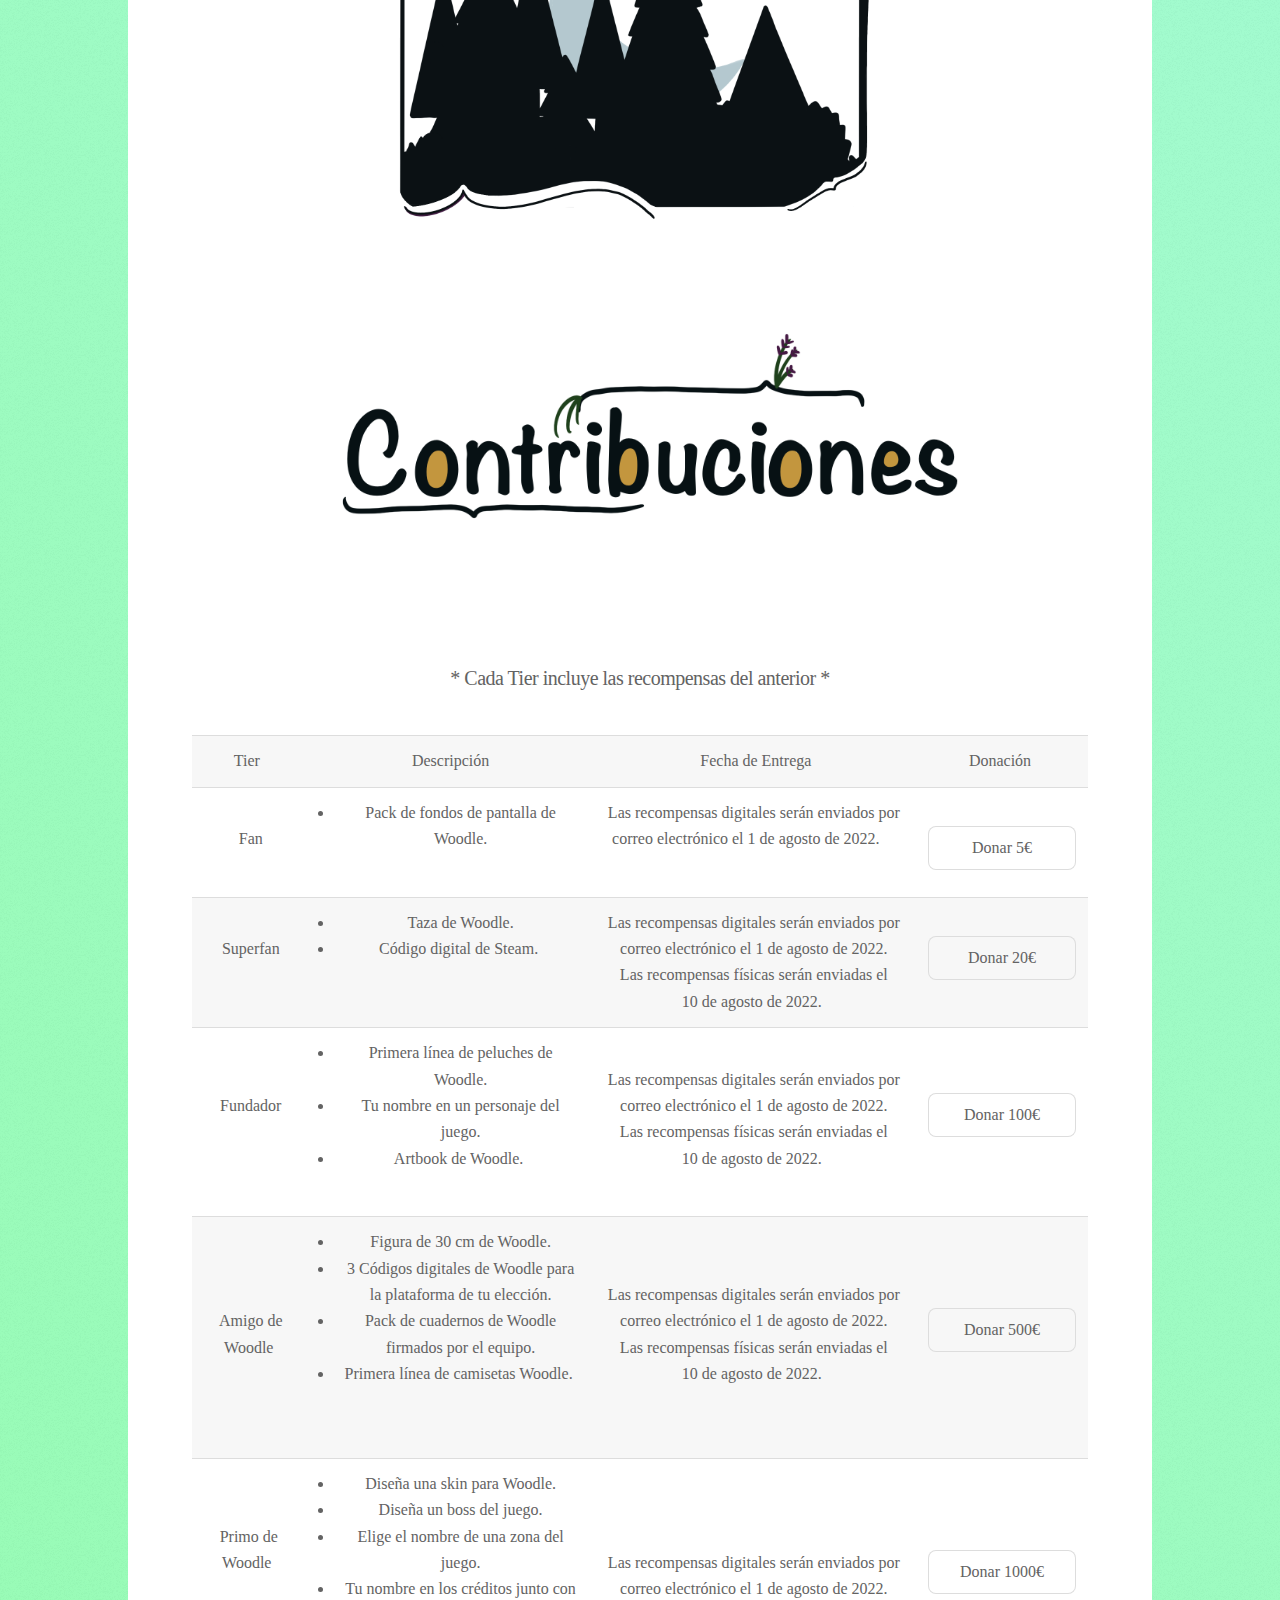
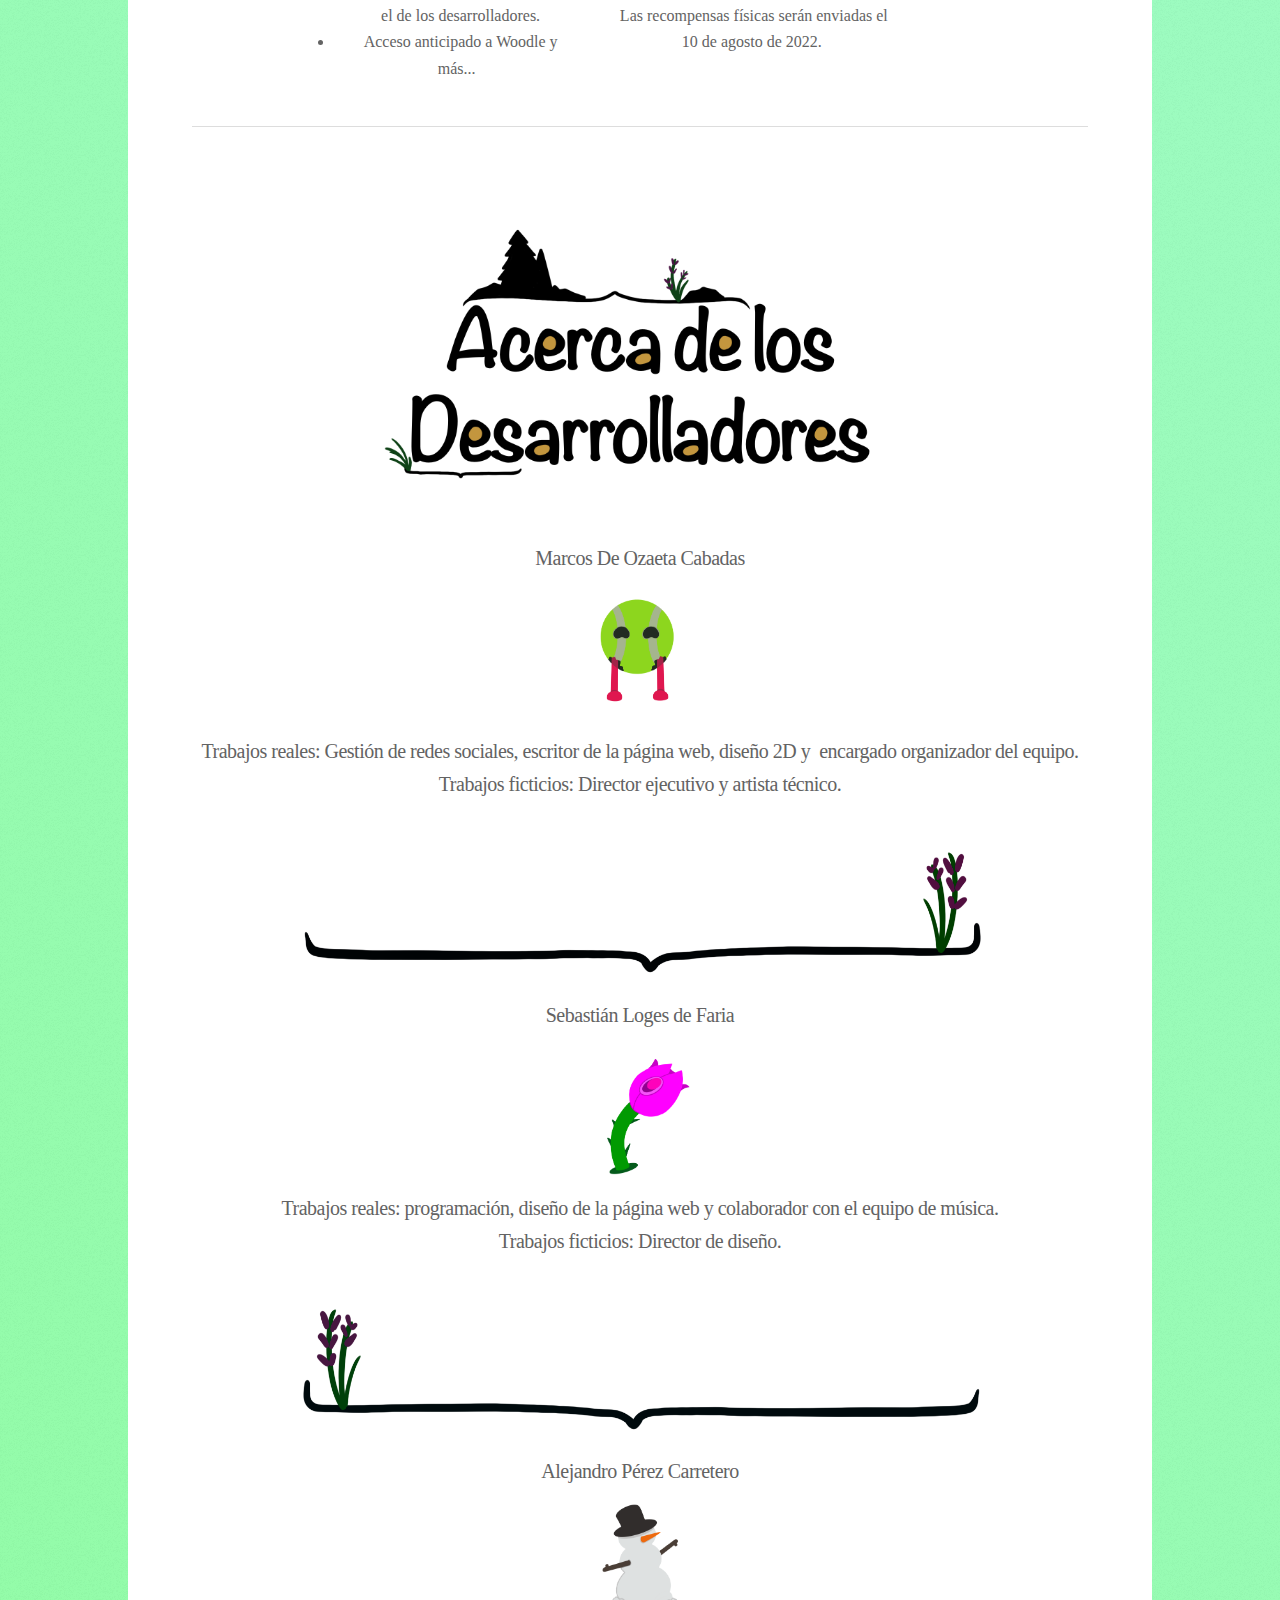
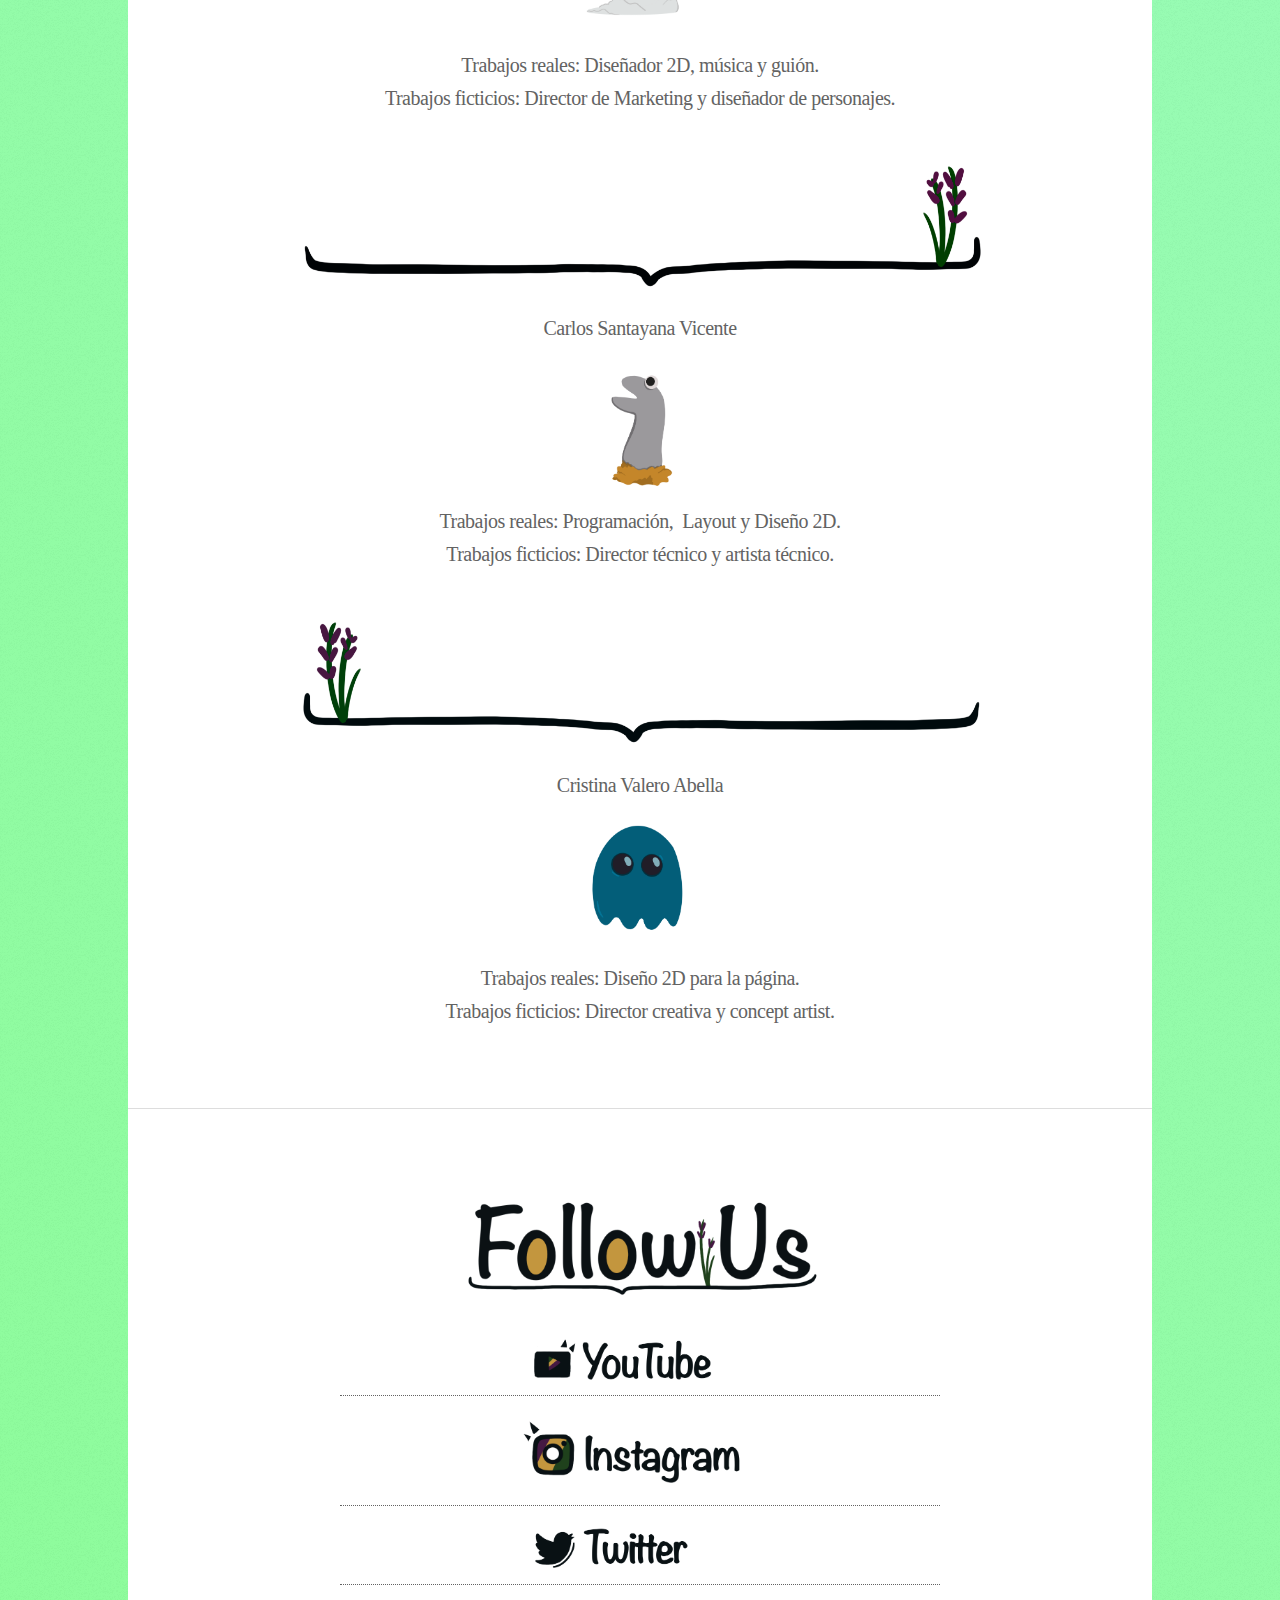
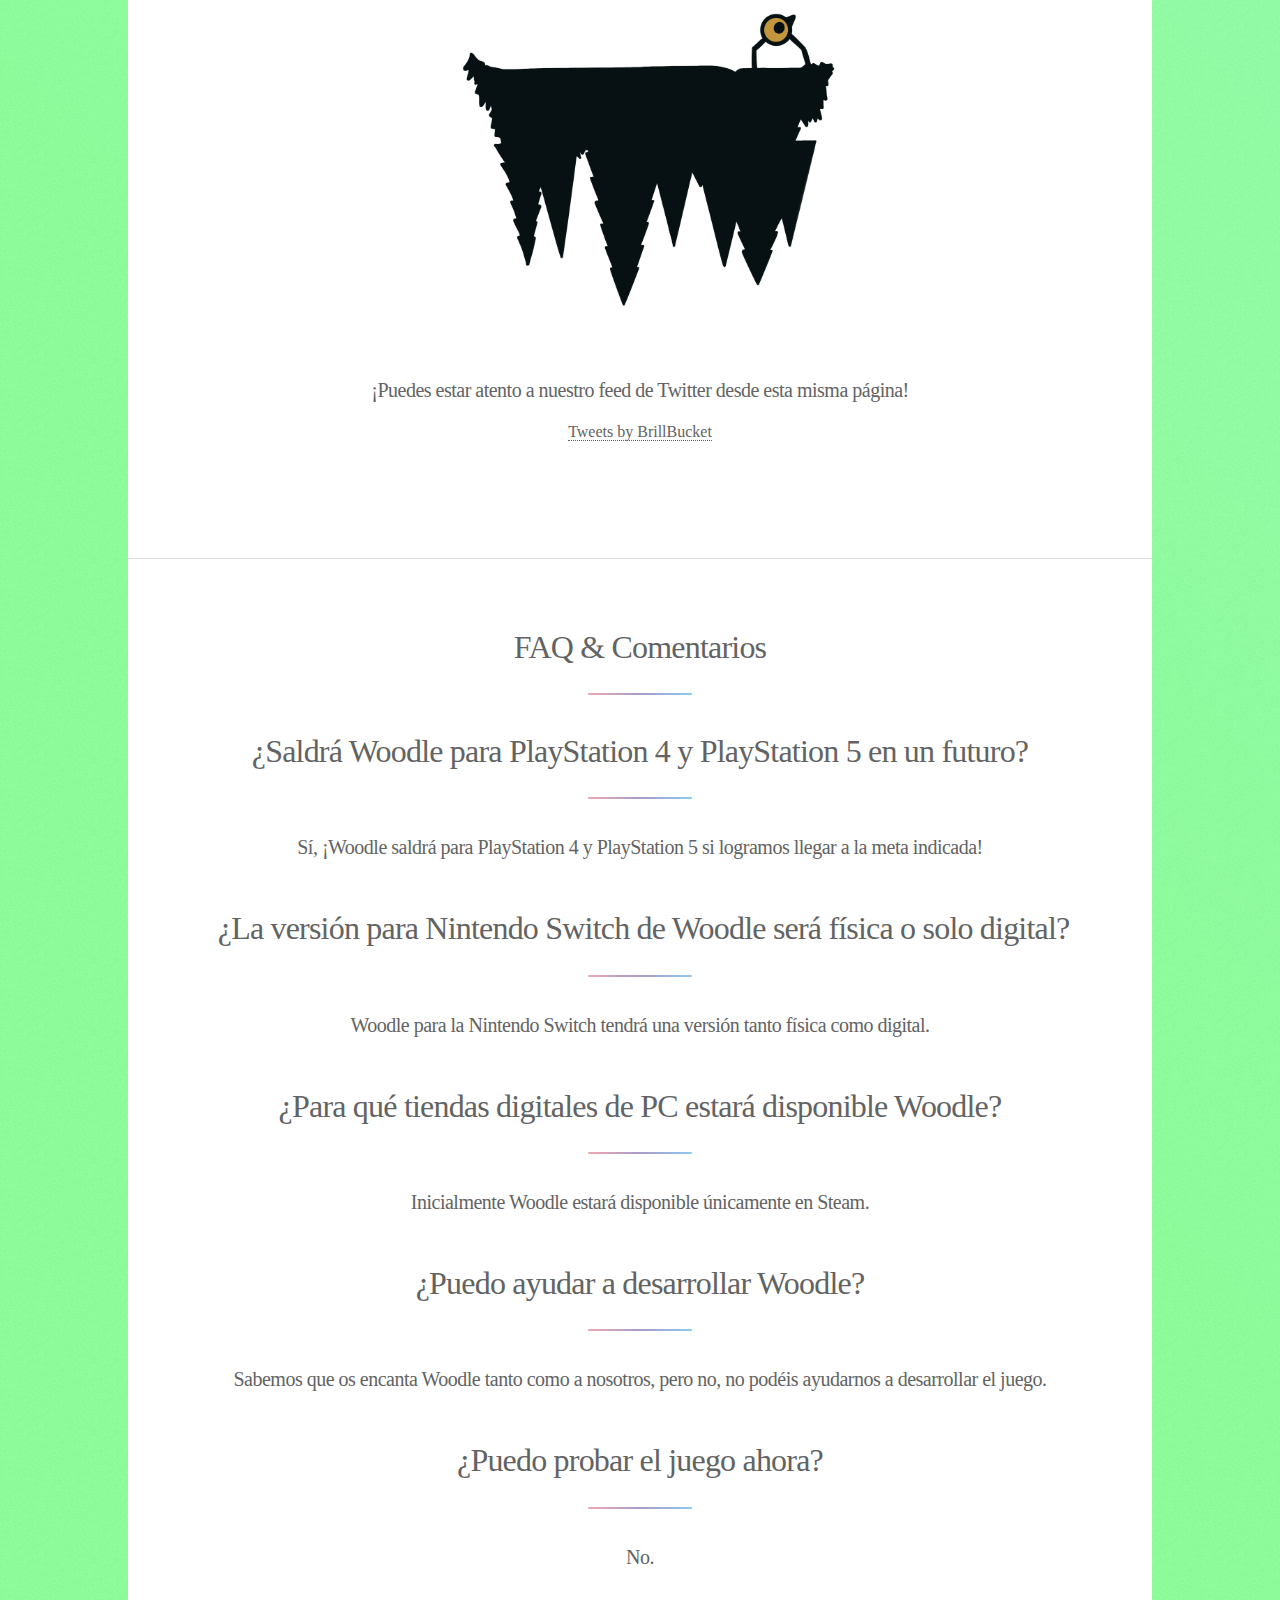
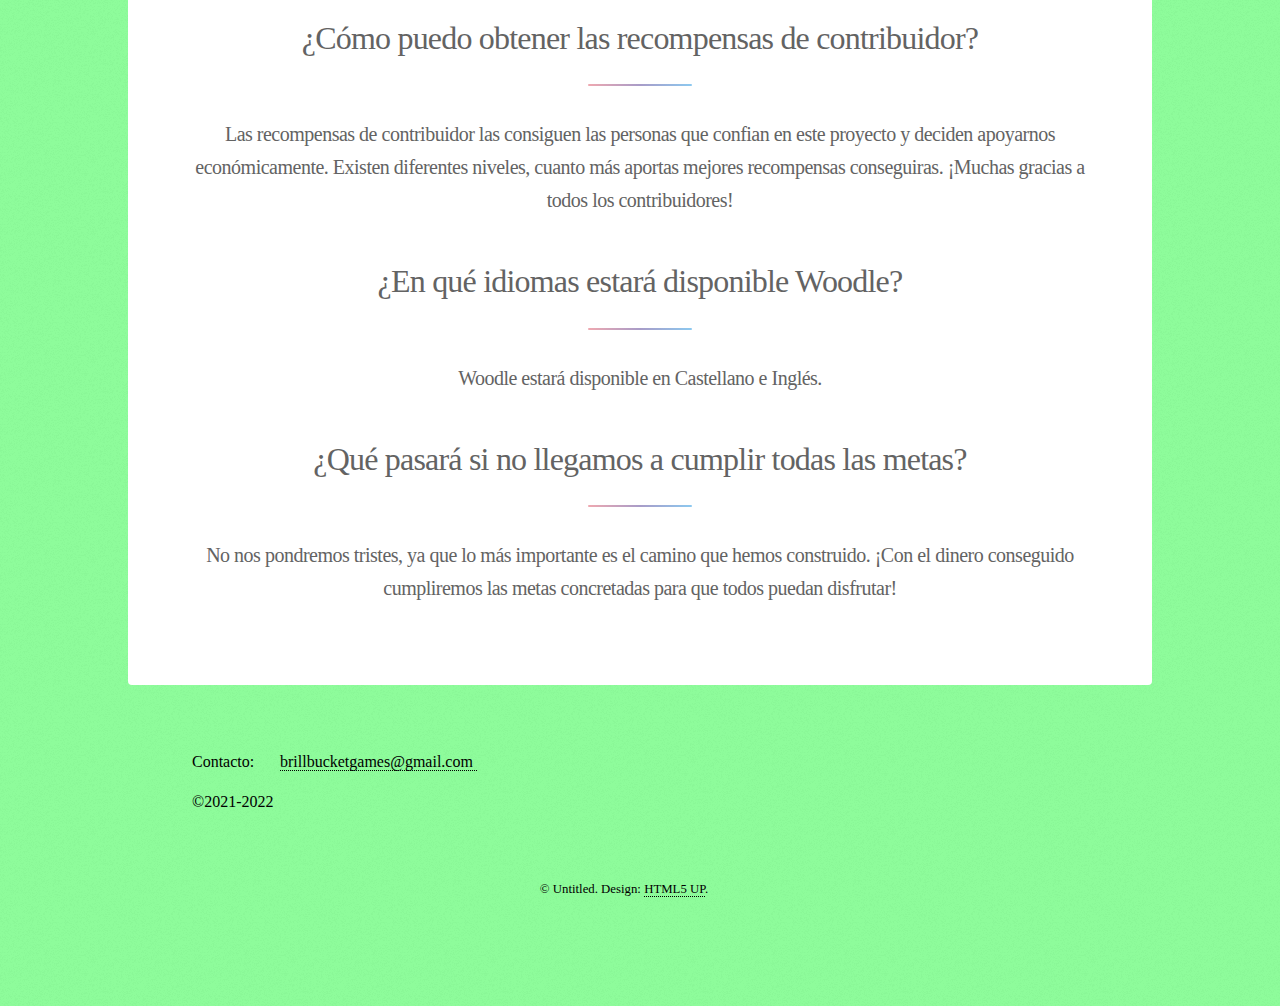
==== commit 8e1a8313: "Update index.html" ====
--- a/index.html
+++ b/index.html
@@ -105,7 +105,7 @@
                                     </audio>
 <br>
 <img src="./Imagenes/HISTORIA.png" width="600" height="400" alt=""/>
-									<p>Juega como Woodle, un pobre ojo con patas al que su familia ha echado de casa para que se busque la vida, puesto que es tradición familiar que, al alcanzar la mayoría de edad, los ojos de la familia Toodle emprendan un viaje para dejar su huella en la isla. El padre de Woodle, Jean-Carlo, quiere que su hijo siga sus pasos hacia el lado oscuro, por lo que intentará tentar a su hijo de obrar mal y sembrar el caos por todos los rincones de la isla.</p>
+									<p>Juega como Woodle, un pobre ojo con patas al que su familia ha echado de casa para que se busque la vida, puesto que es tradición familiar que, al alcanzar la mayoría de edad, los ojos de la familia Toodle emprendan un viaje para dejar su huella en la isla. El padre de Woodle, quiere que su hijo siga sus pasos hacia el lado oscuro, por lo que intentará tentar a su hijo de obrar mal y sembrar el caos por todos los rincones de la isla.</p>
 									
 									<p>Woodle deberá conseguir resaltar por encima de los demás para complacer el absurdo asunto que lleva años rondando a su familia. La maldita dejada de huella. Lo curioso de todo esto es que para hacerlo no importa si lo hace bien o mal, es más, su padre fue el más desgraciado de toda la familia Toodle, quien asesinó a un pueblo entero con sus propias manos. No obstante, este no es el camino que Woodle quiere seguir... ¿O sí?... Quién sabe lo que ronda por la cabeza de Woodle...</p>
 									
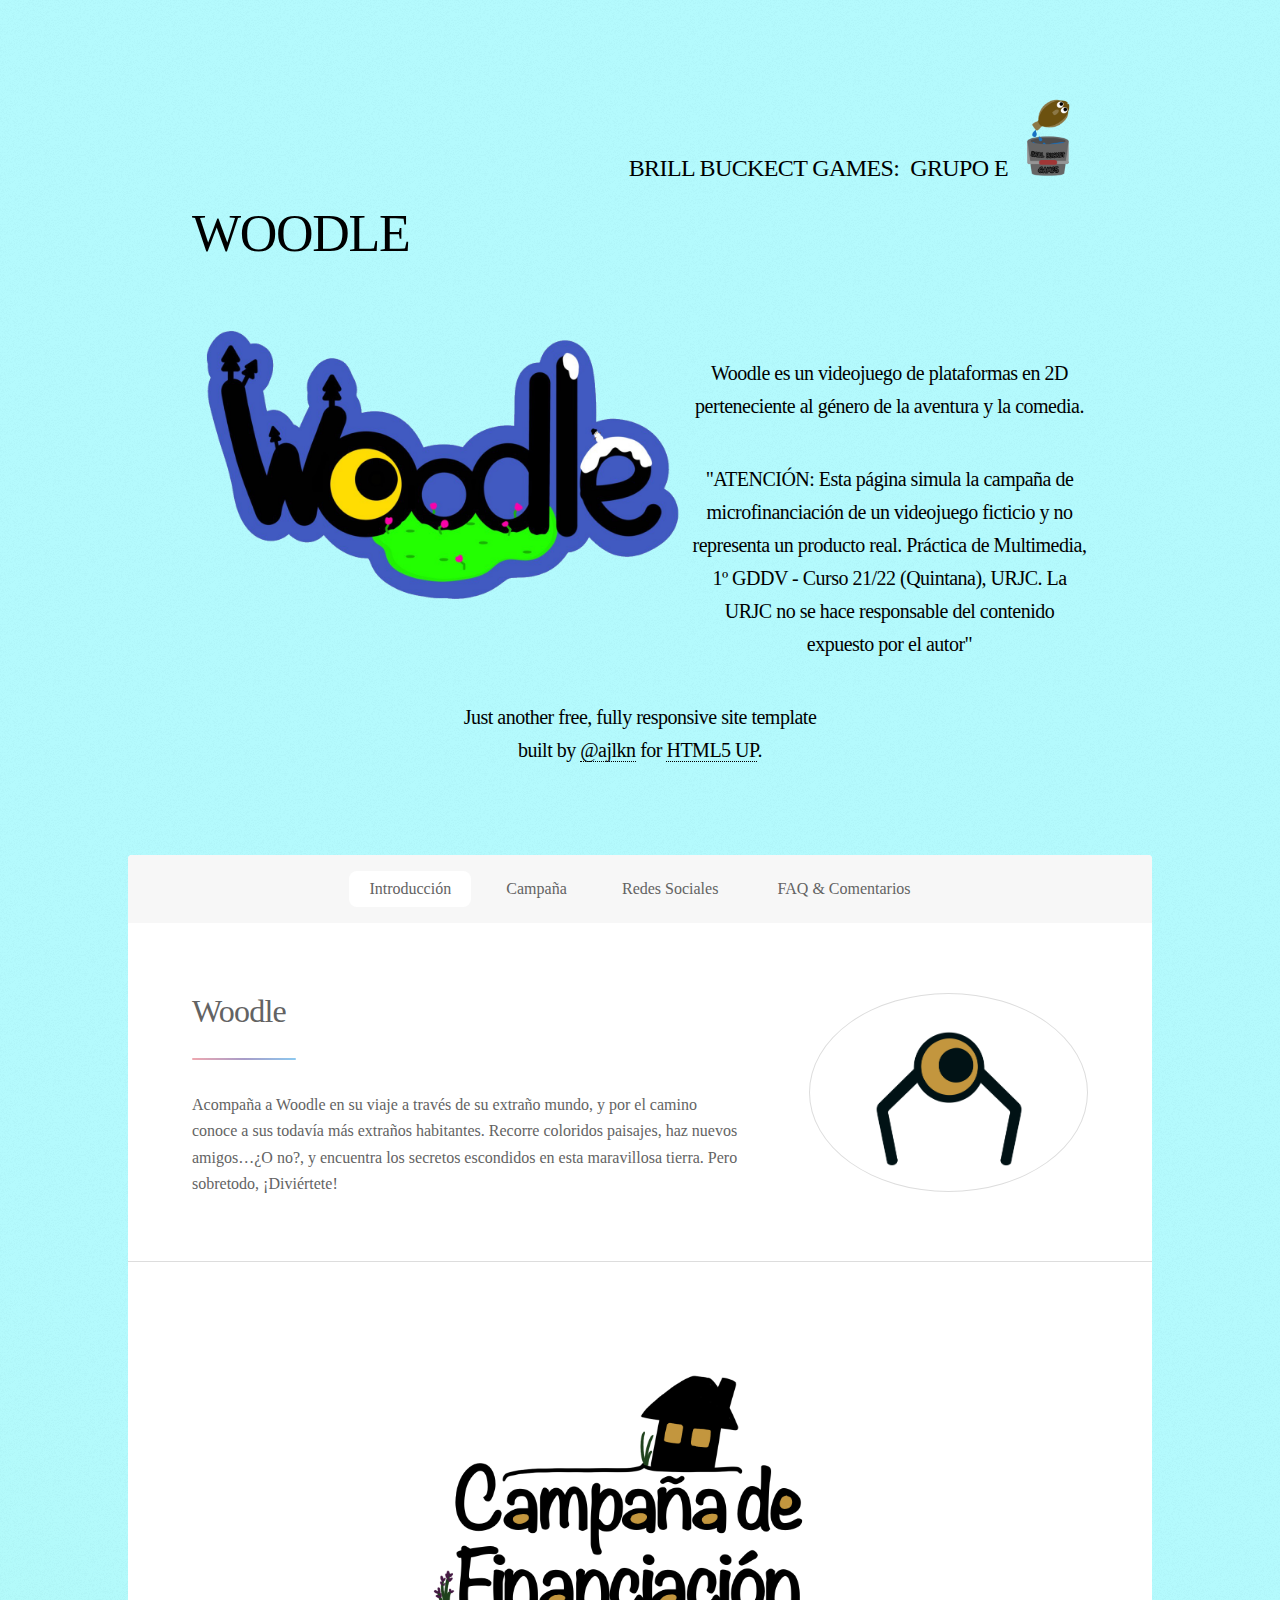
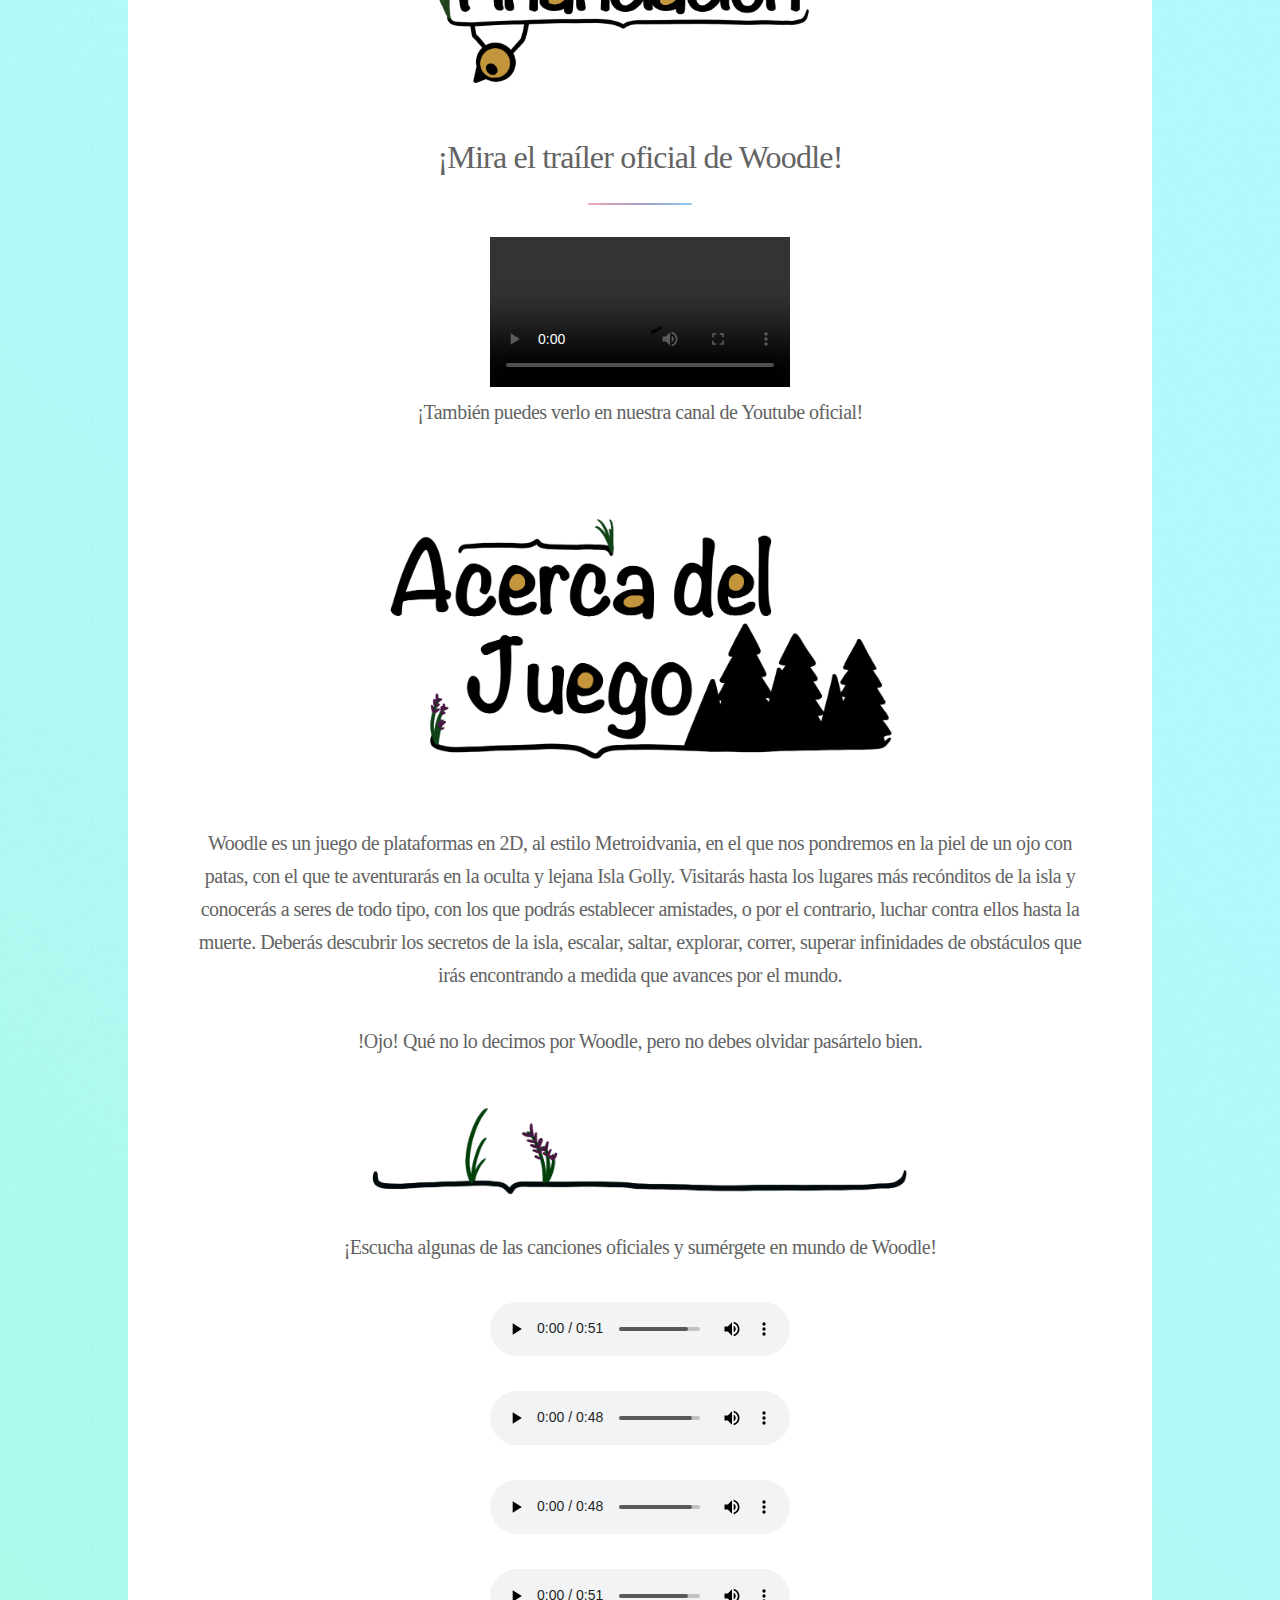
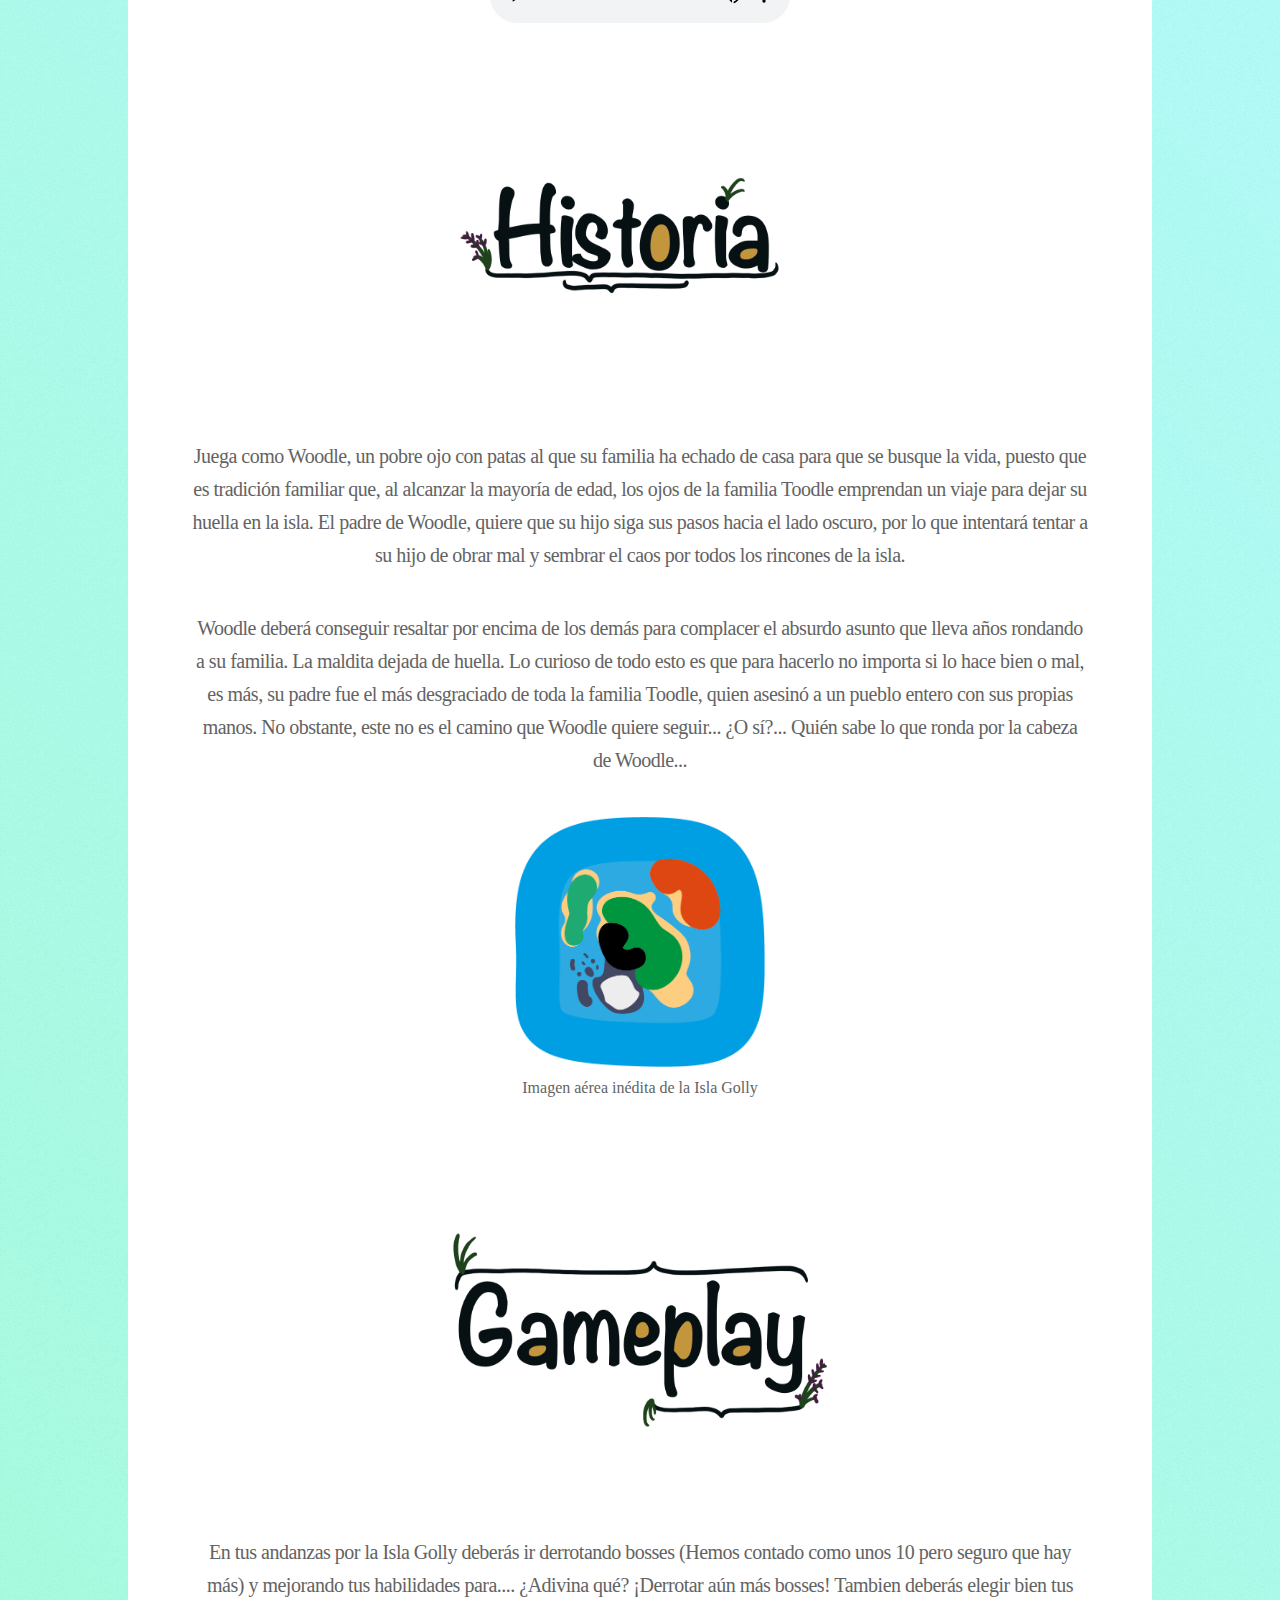
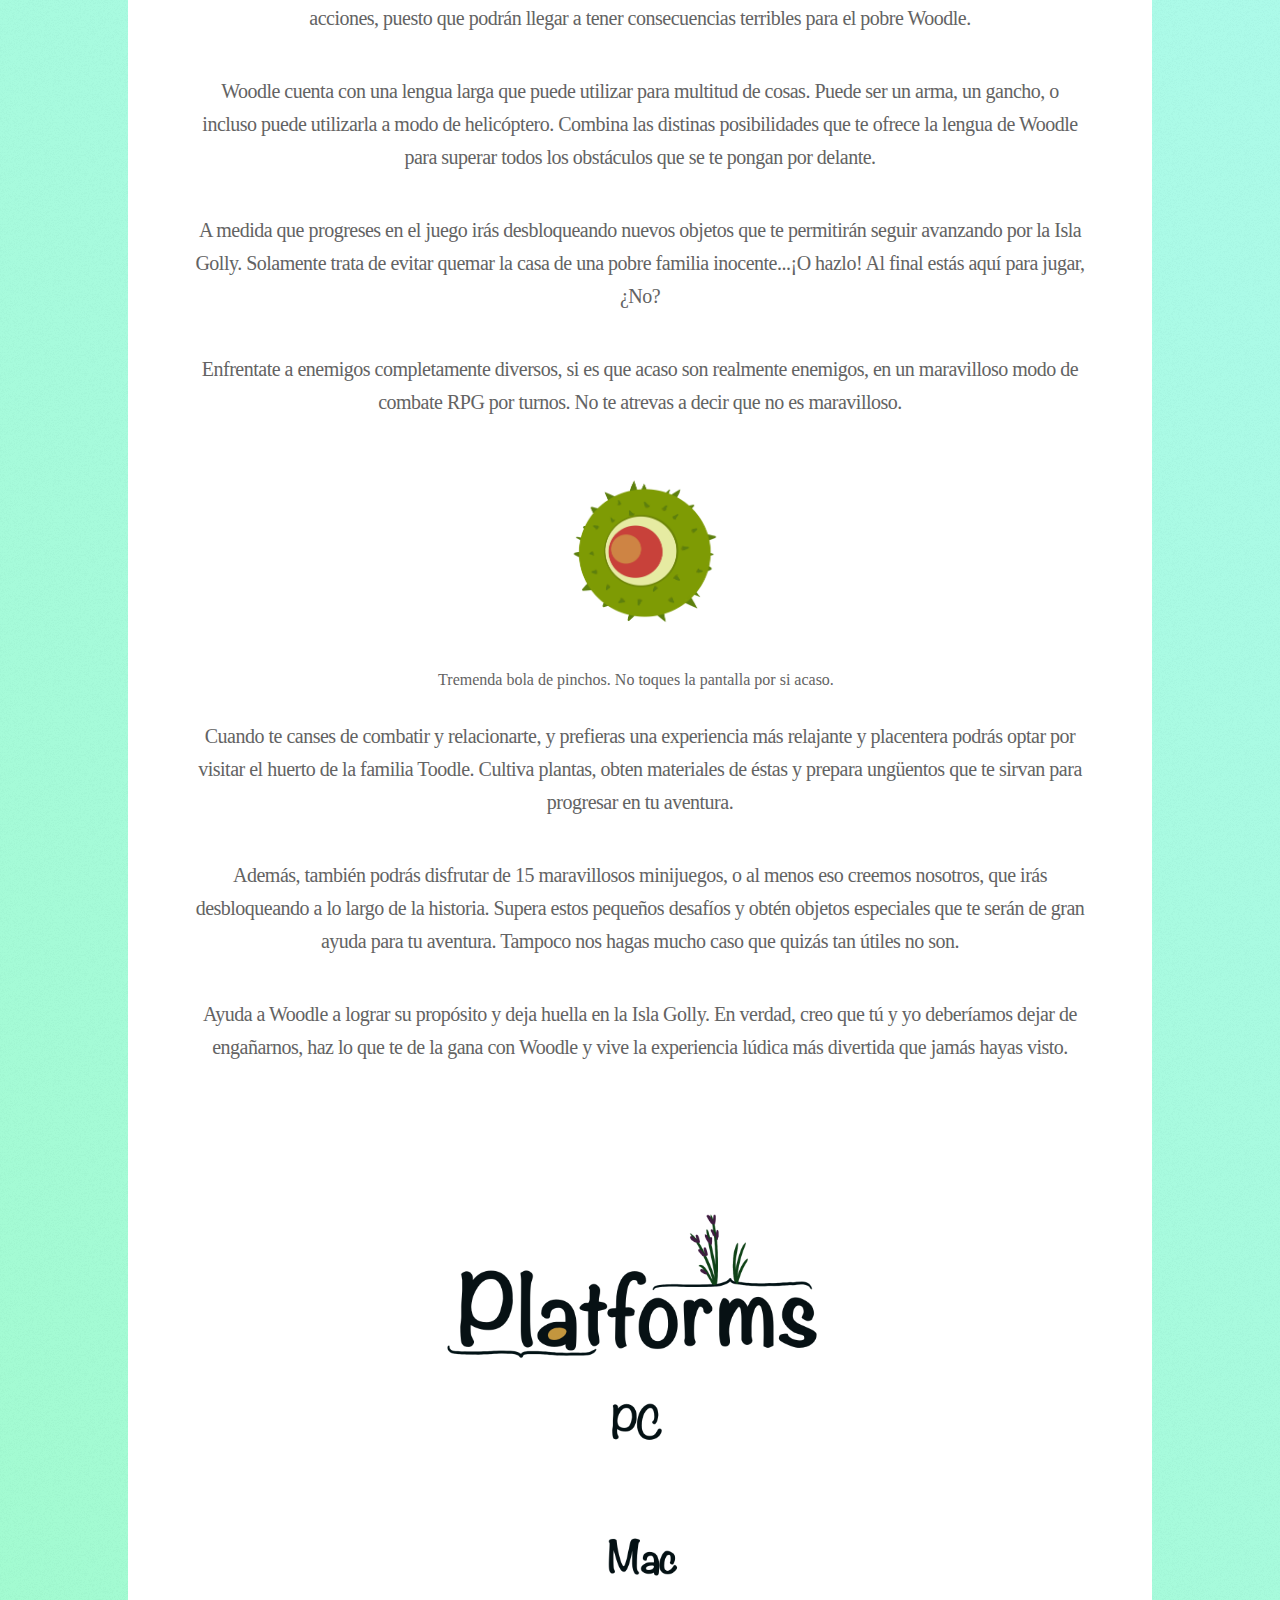
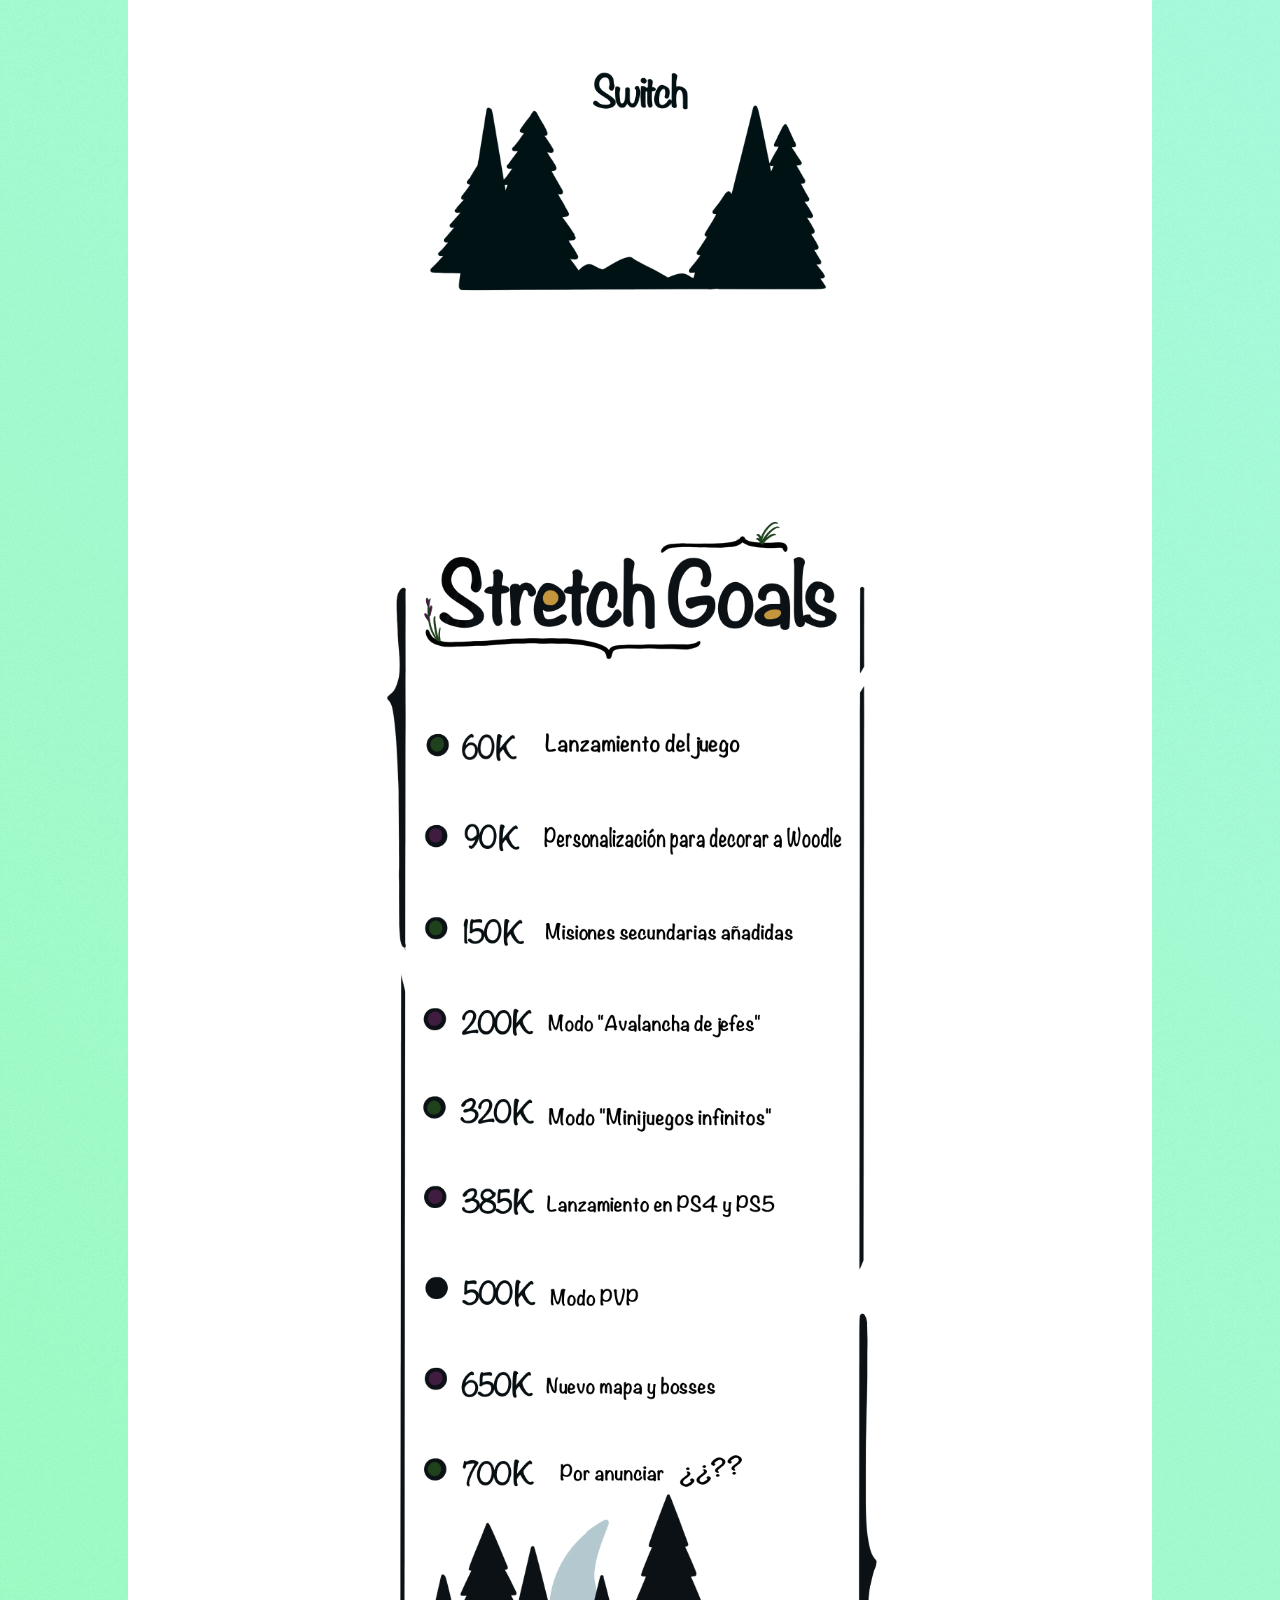
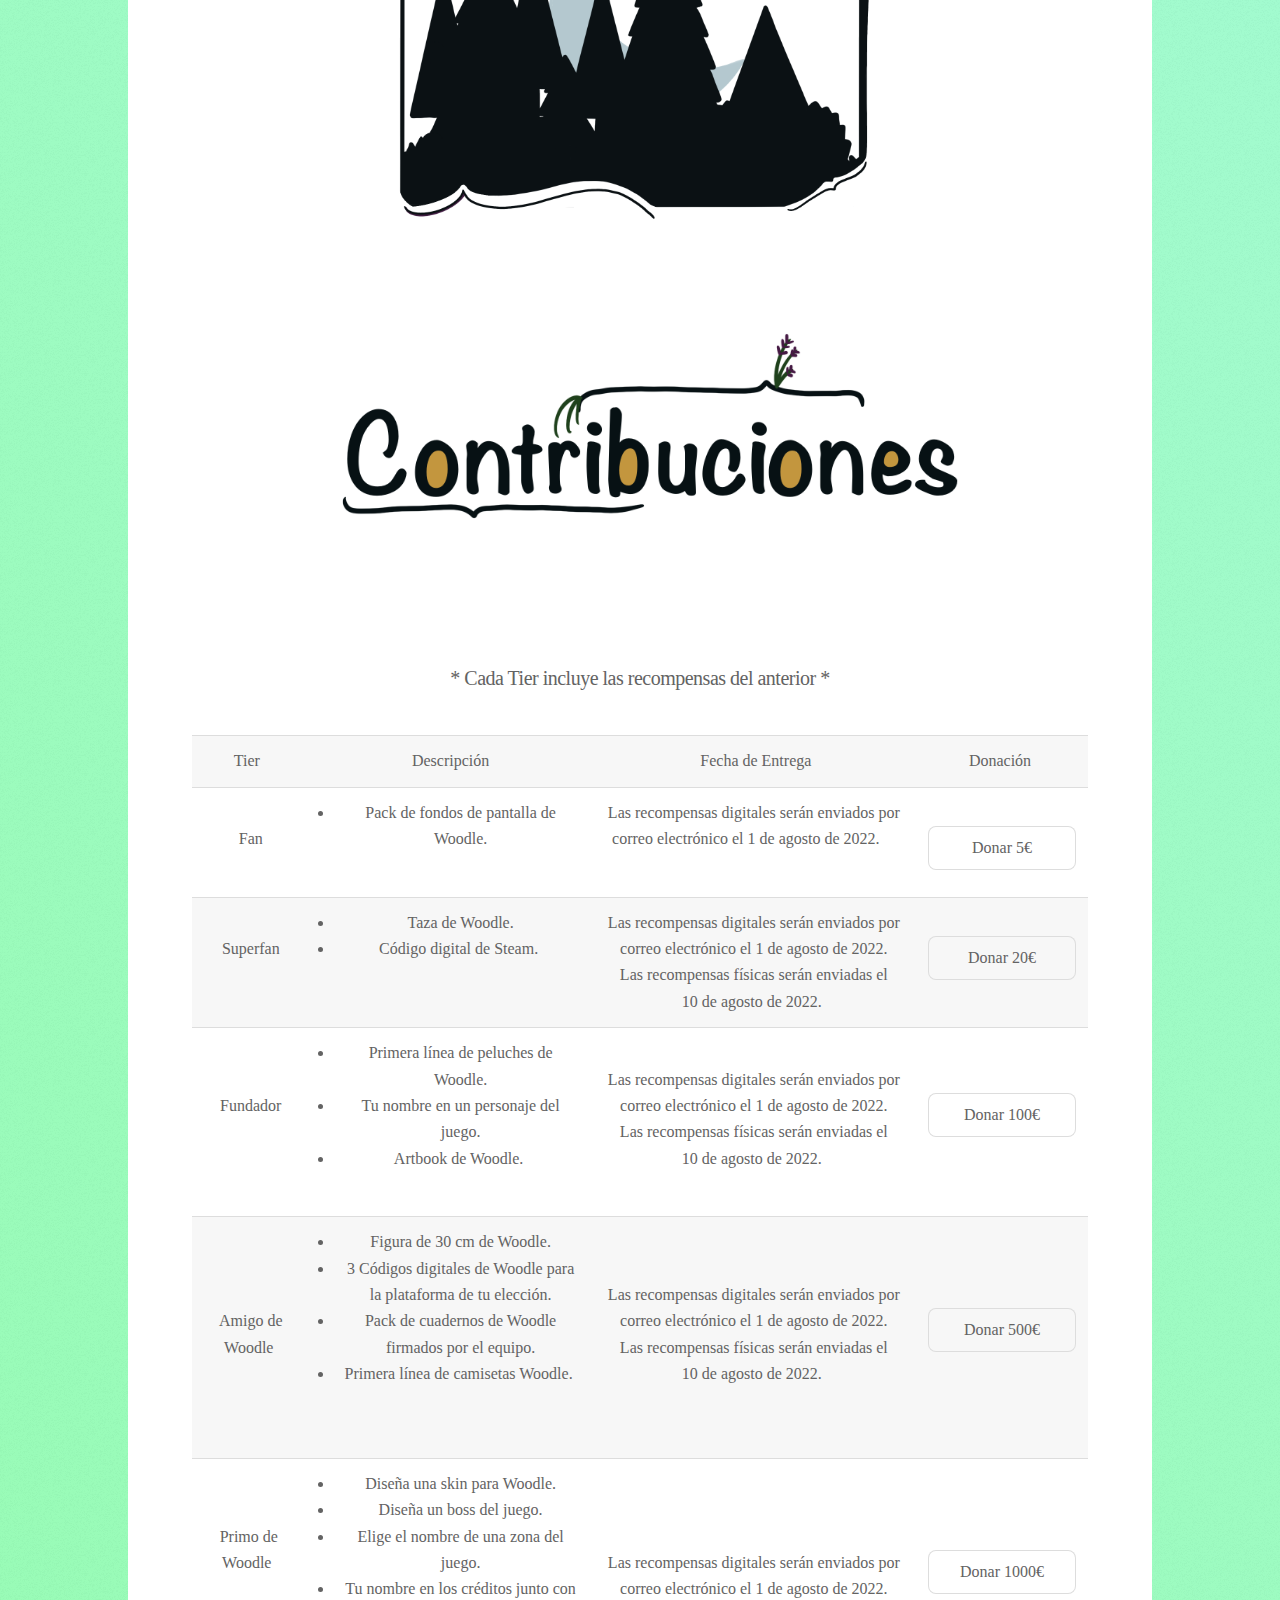
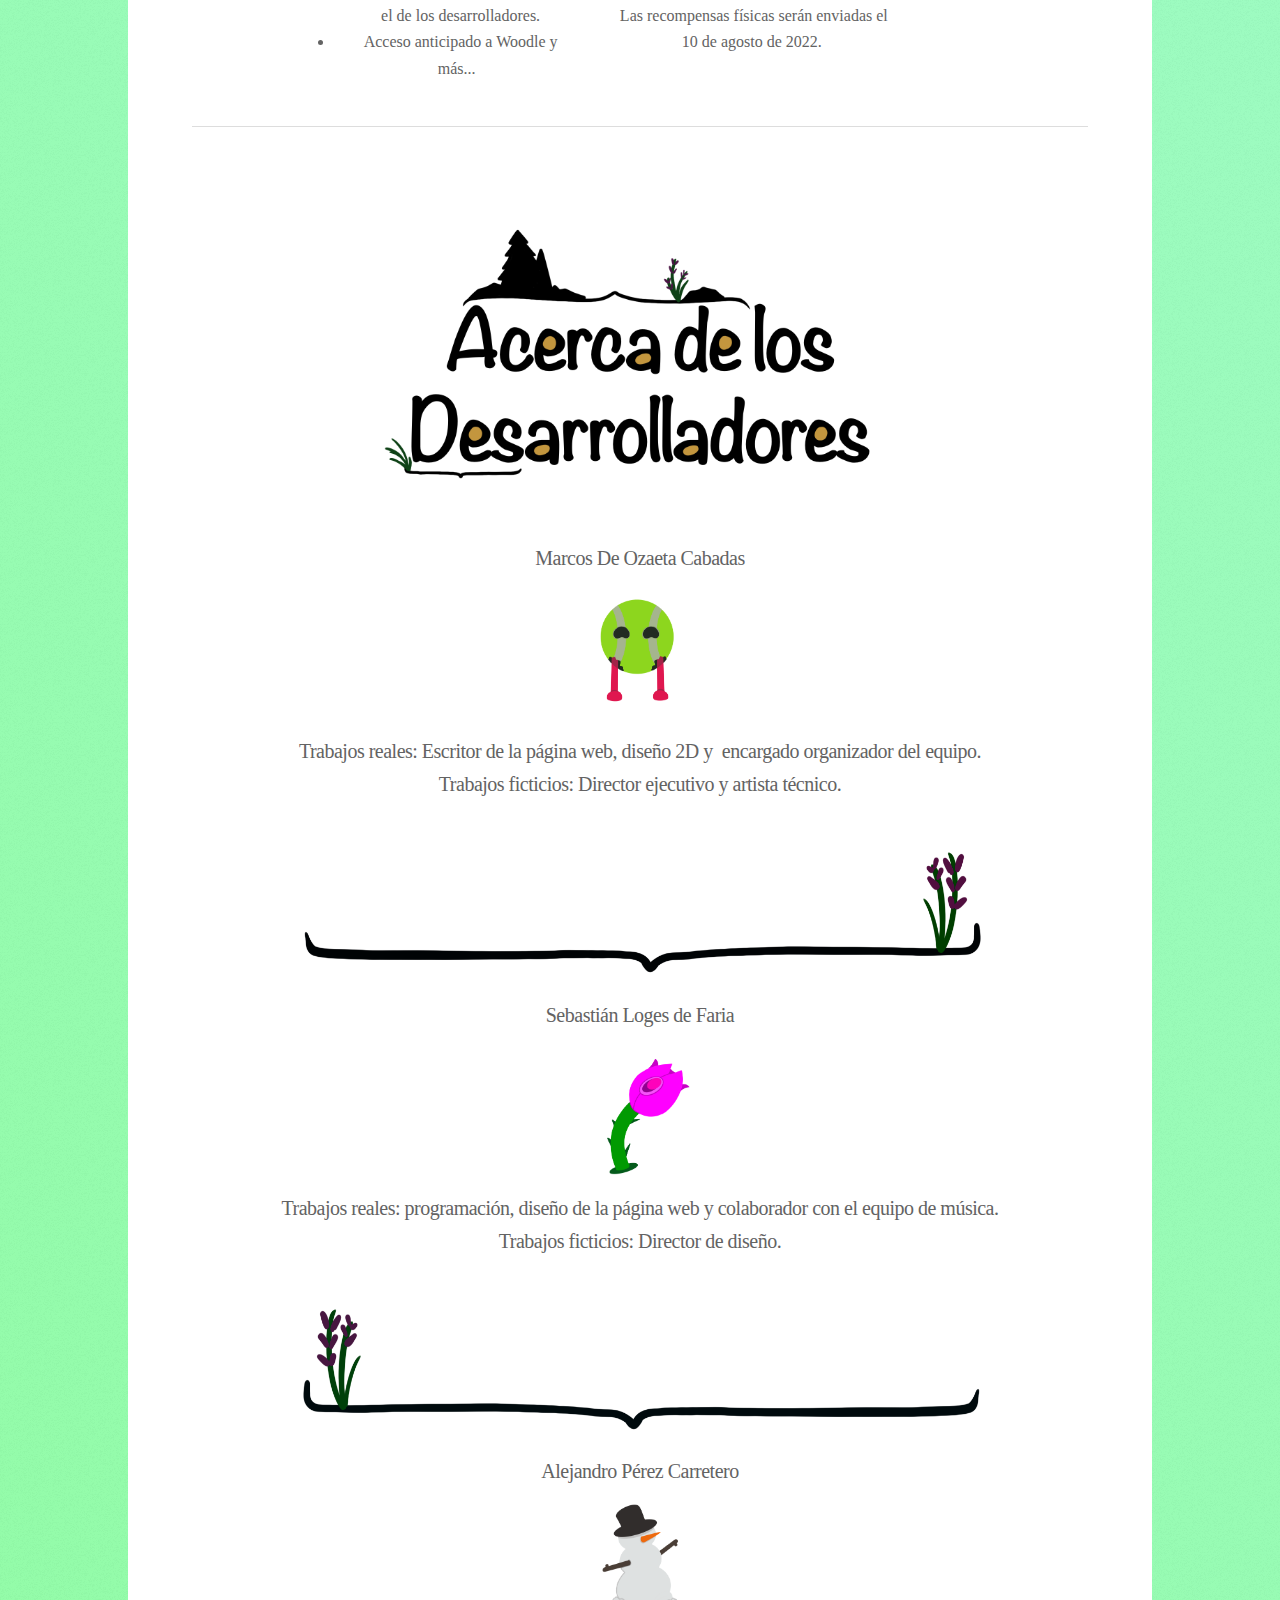
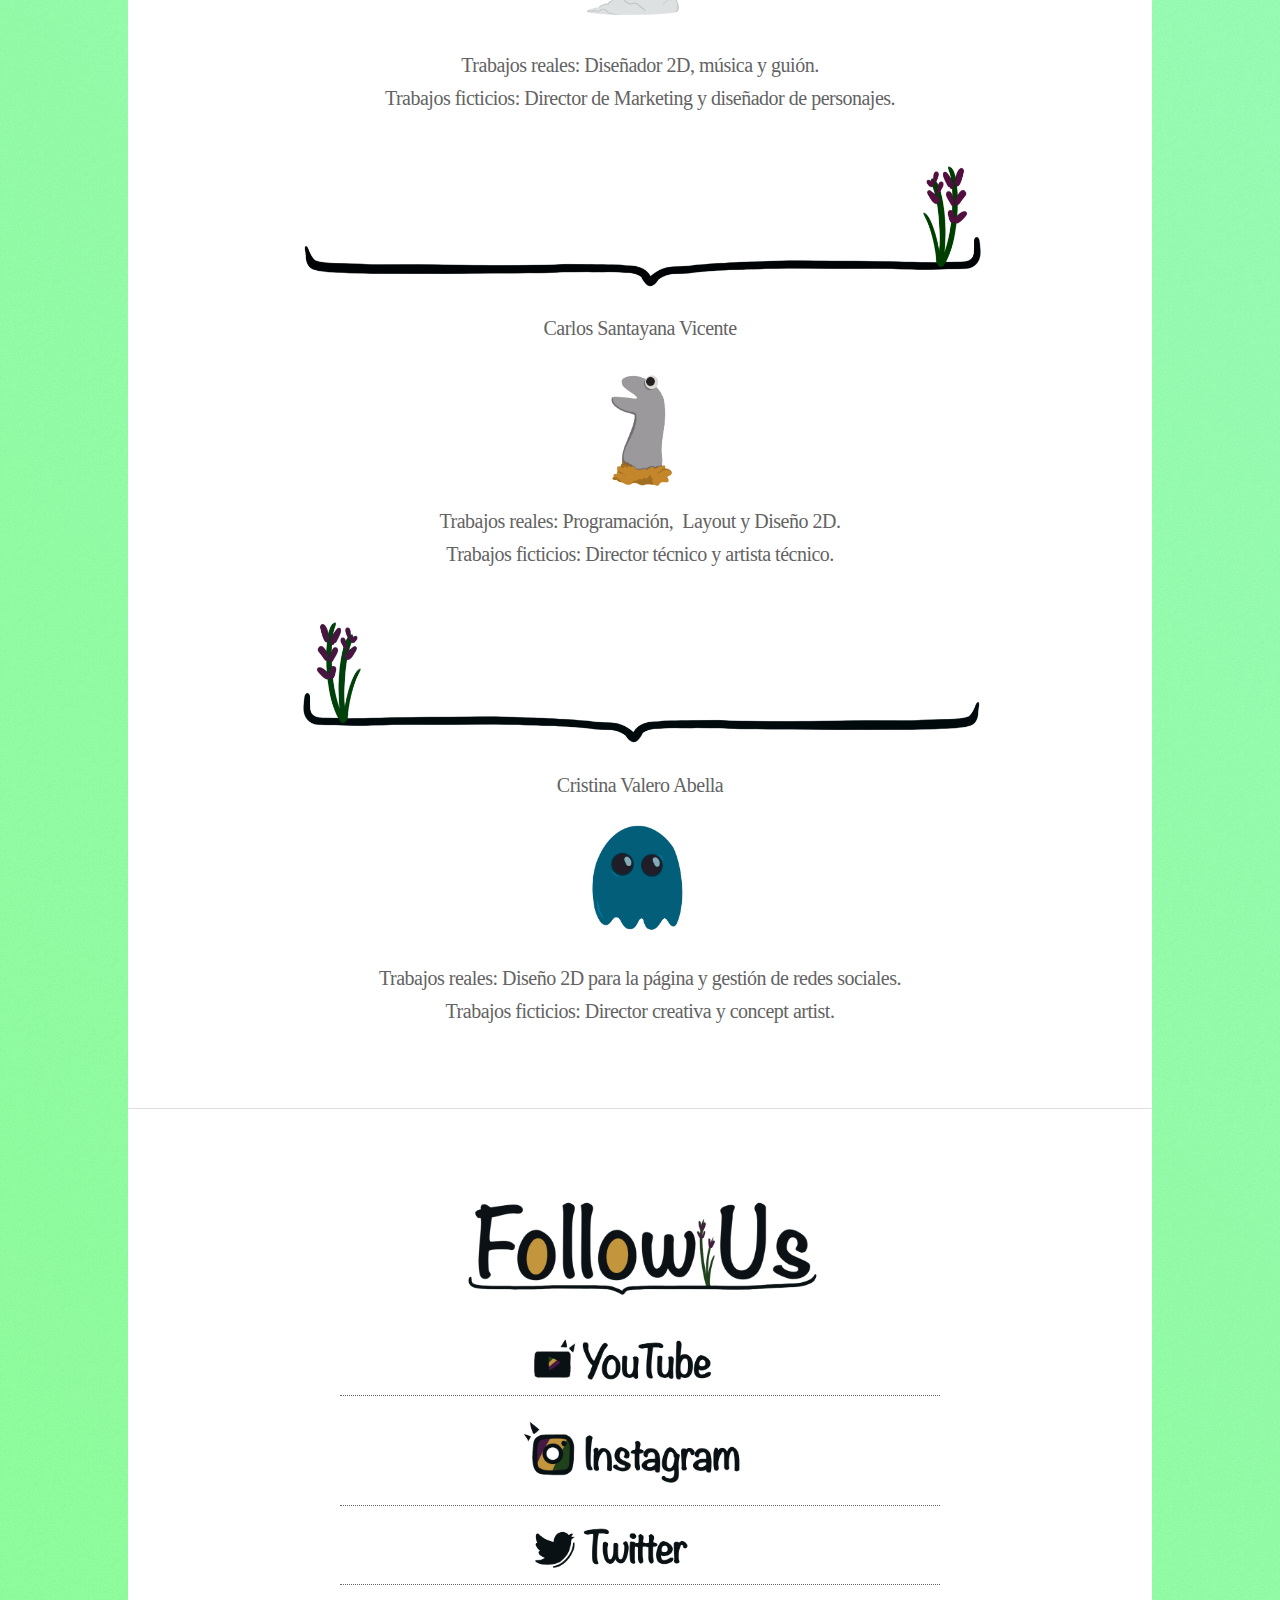
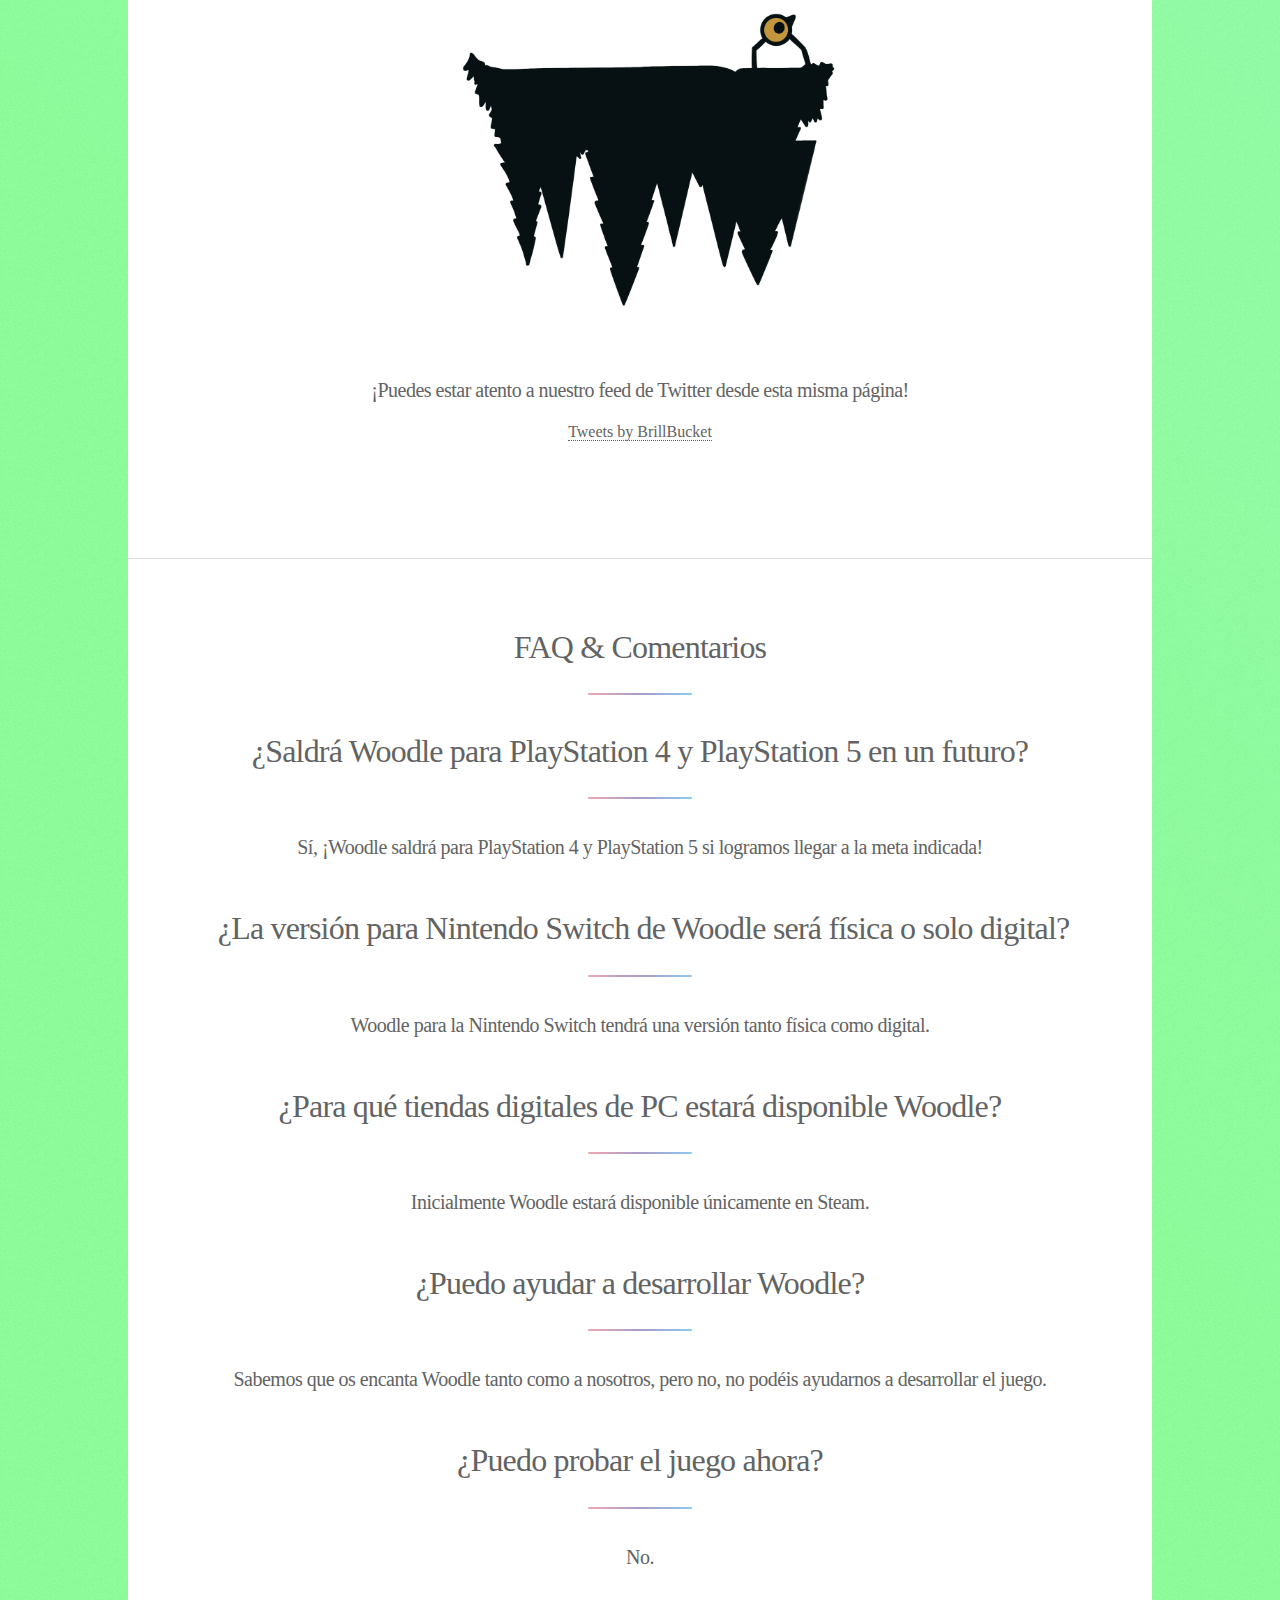
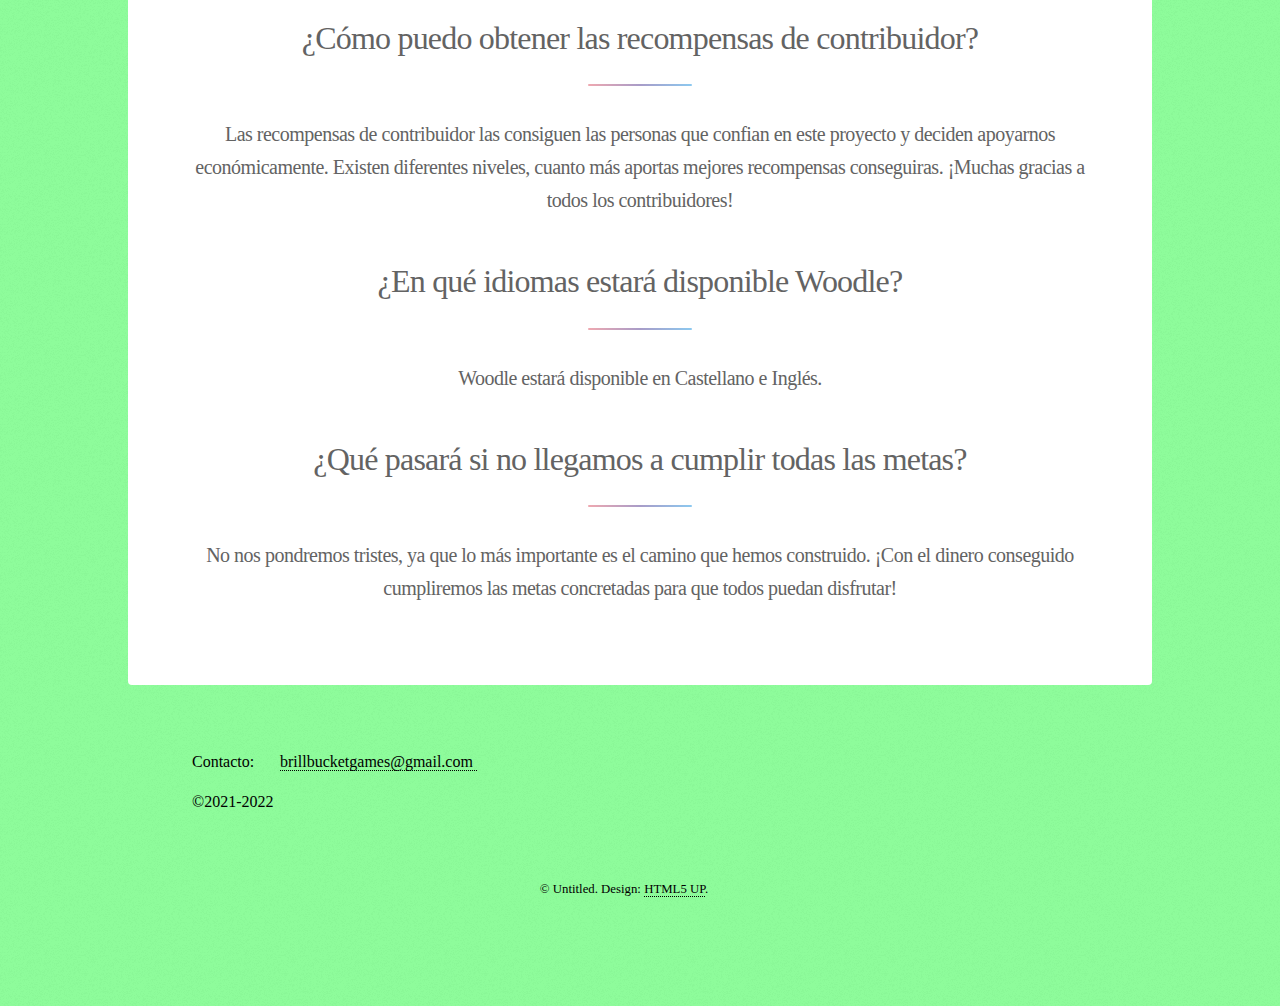
==== commit e0f9b310: "Update index.html" ====
--- a/index.html
+++ b/index.html
@@ -212,7 +212,7 @@
 								  <h3> Marcos De Ozaeta Cabadas</h3> 
 									
 									<img src="./Imagenes/5.png" width="200" height="140" alt=""/>
-									<p> Trabajos reales: Gestión de redes sociales, escritor de la página web, diseño 2D y&nbsp; encargado organizador del equipo. <br> Trabajos ficticios: Director ejecutivo y artista técnico.
+									<p> Trabajos reales:  Escritor de la página web, diseño 2D y&nbsp; encargado organizador del equipo. <br> Trabajos ficticios: Director ejecutivo y artista técnico.
 									</p>
 									
 									<img style="align-items: center" src="./Imagenes/12.png" width="900" height="150" alt=""/><br>
@@ -240,7 +240,7 @@
                                      <h3> Cristina Valero Abella</h3>
 									
 									<img src="./Imagenes/Ilustracion_sin_titulo_1.png" width="200" height="140" alt=""/>
-                                    <p> Trabajos reales: Diseño 2D para la página. <br>
+                                    <p> Trabajos reales: Diseño 2D para la página y gestión de redes sociales. <br>
                                        Trabajos ficticios: Director creativa y concept artist.								   </p>
 								</header>
 								<!--<iframe src="" />-->
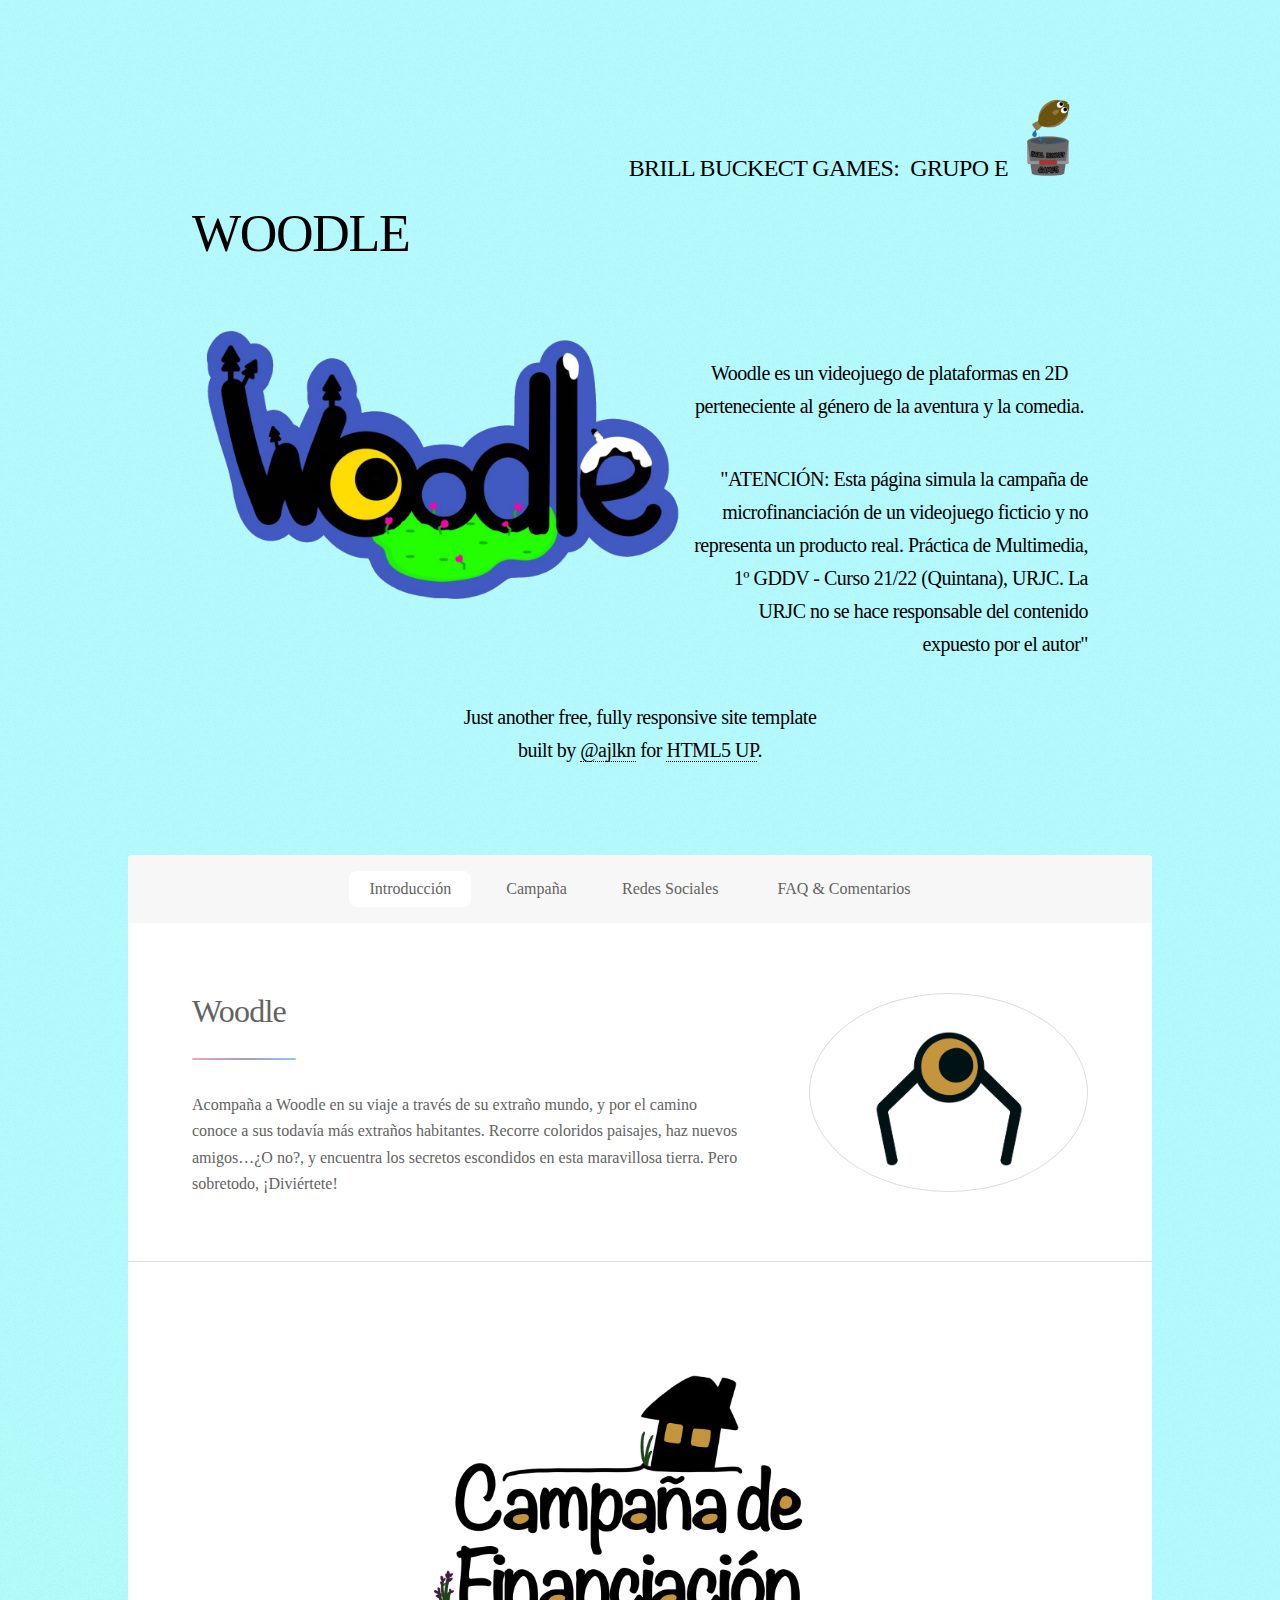
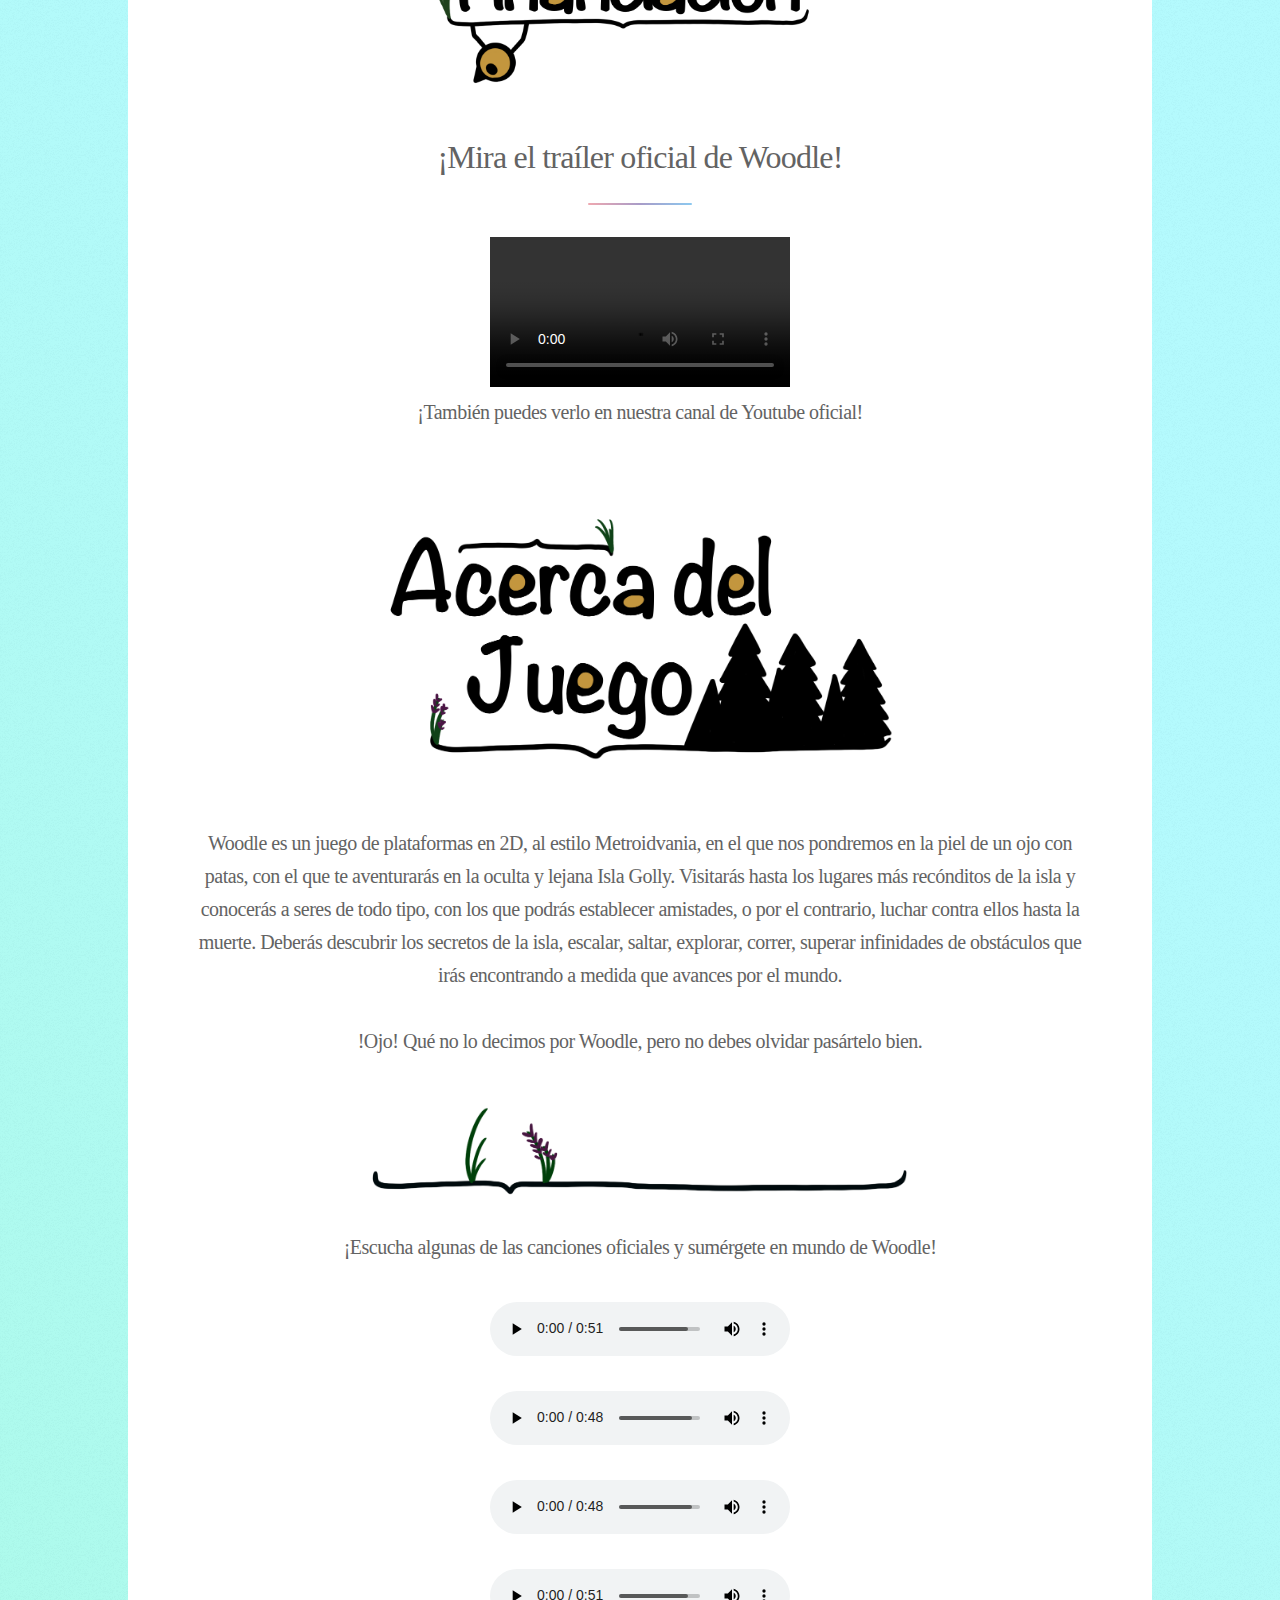
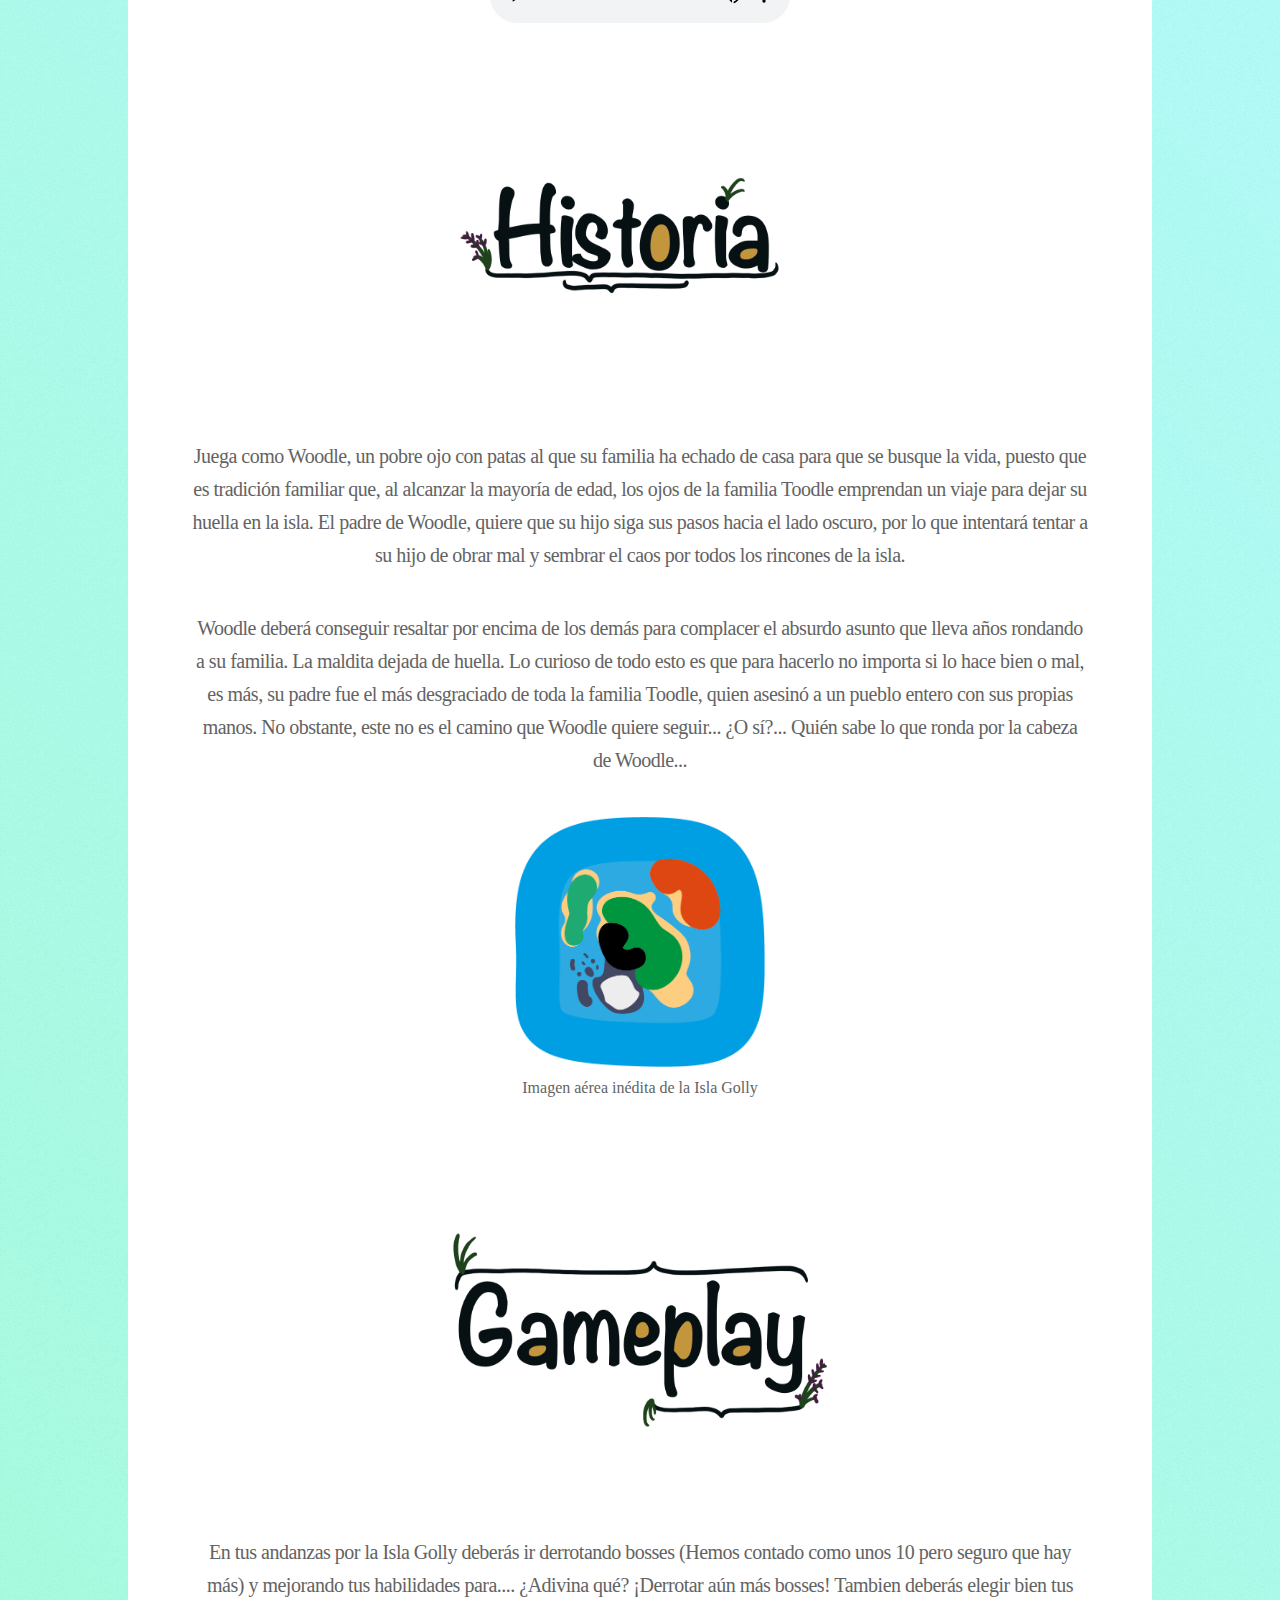
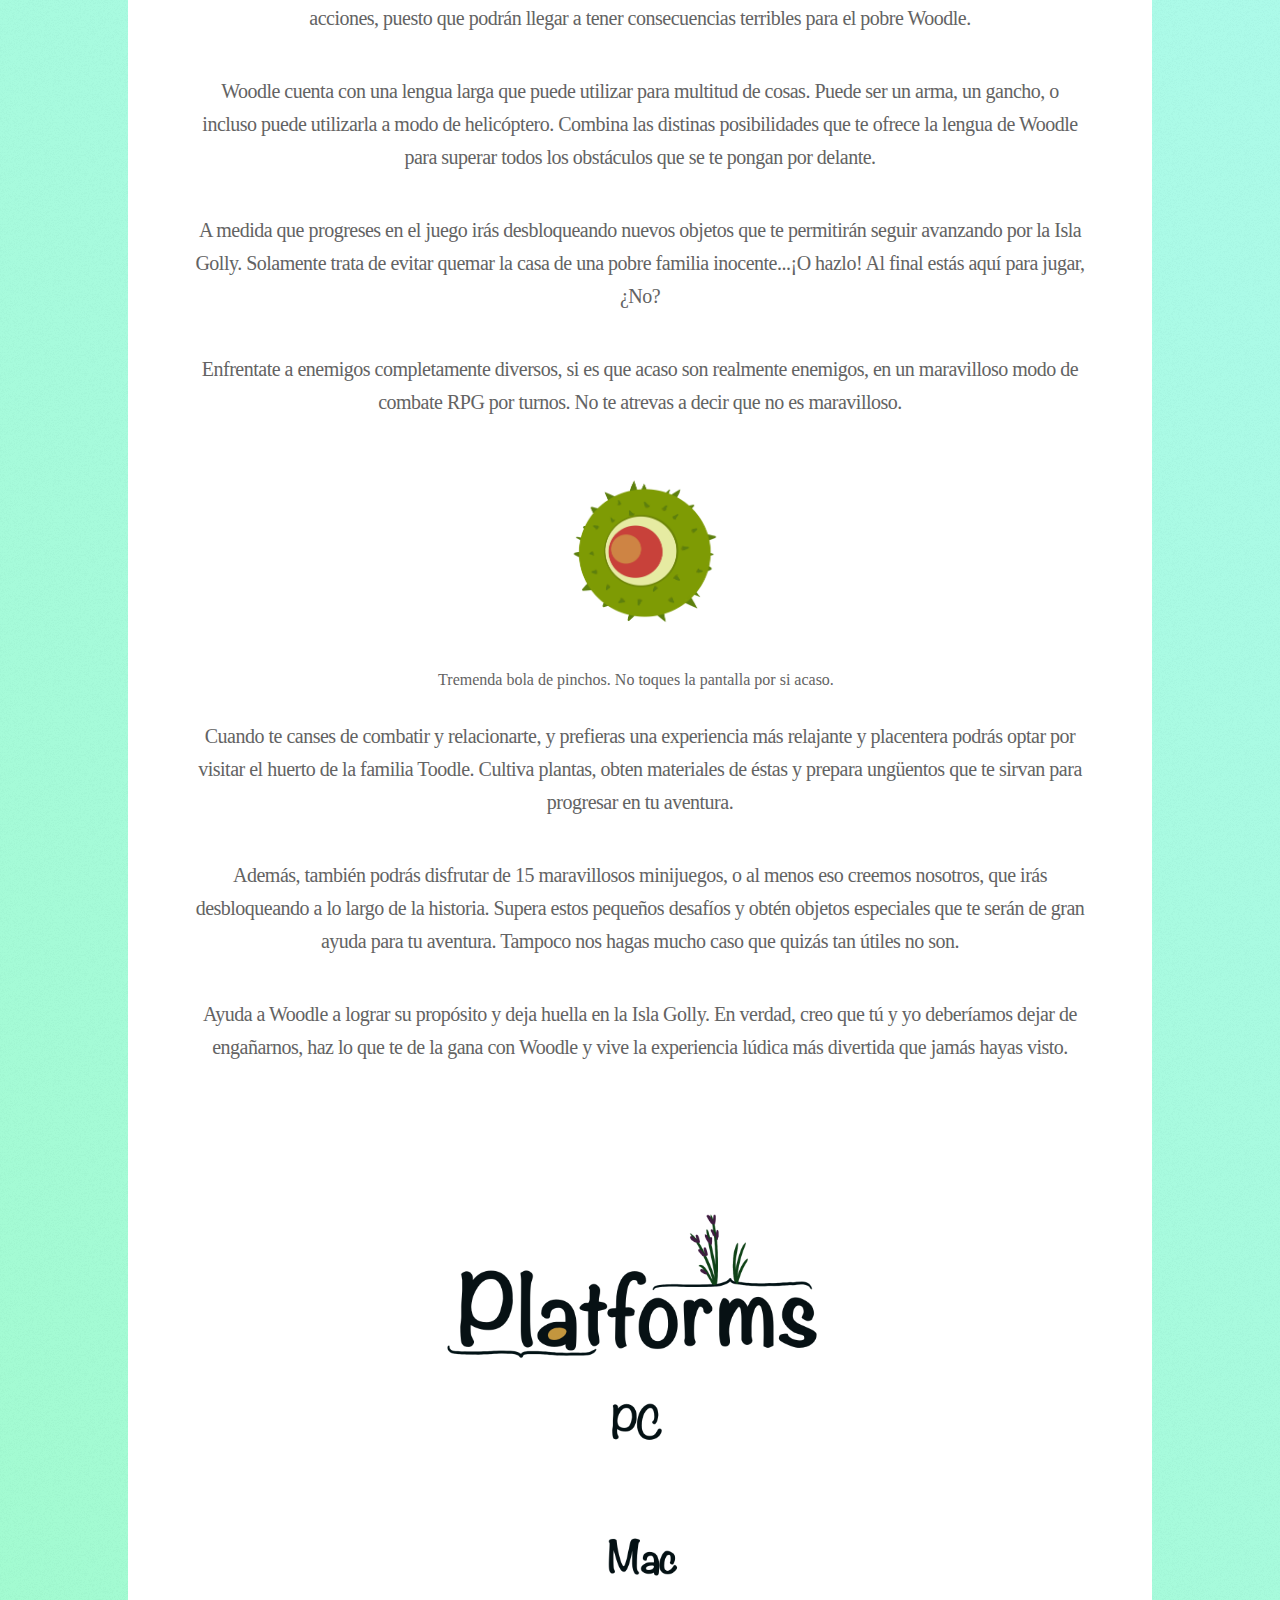
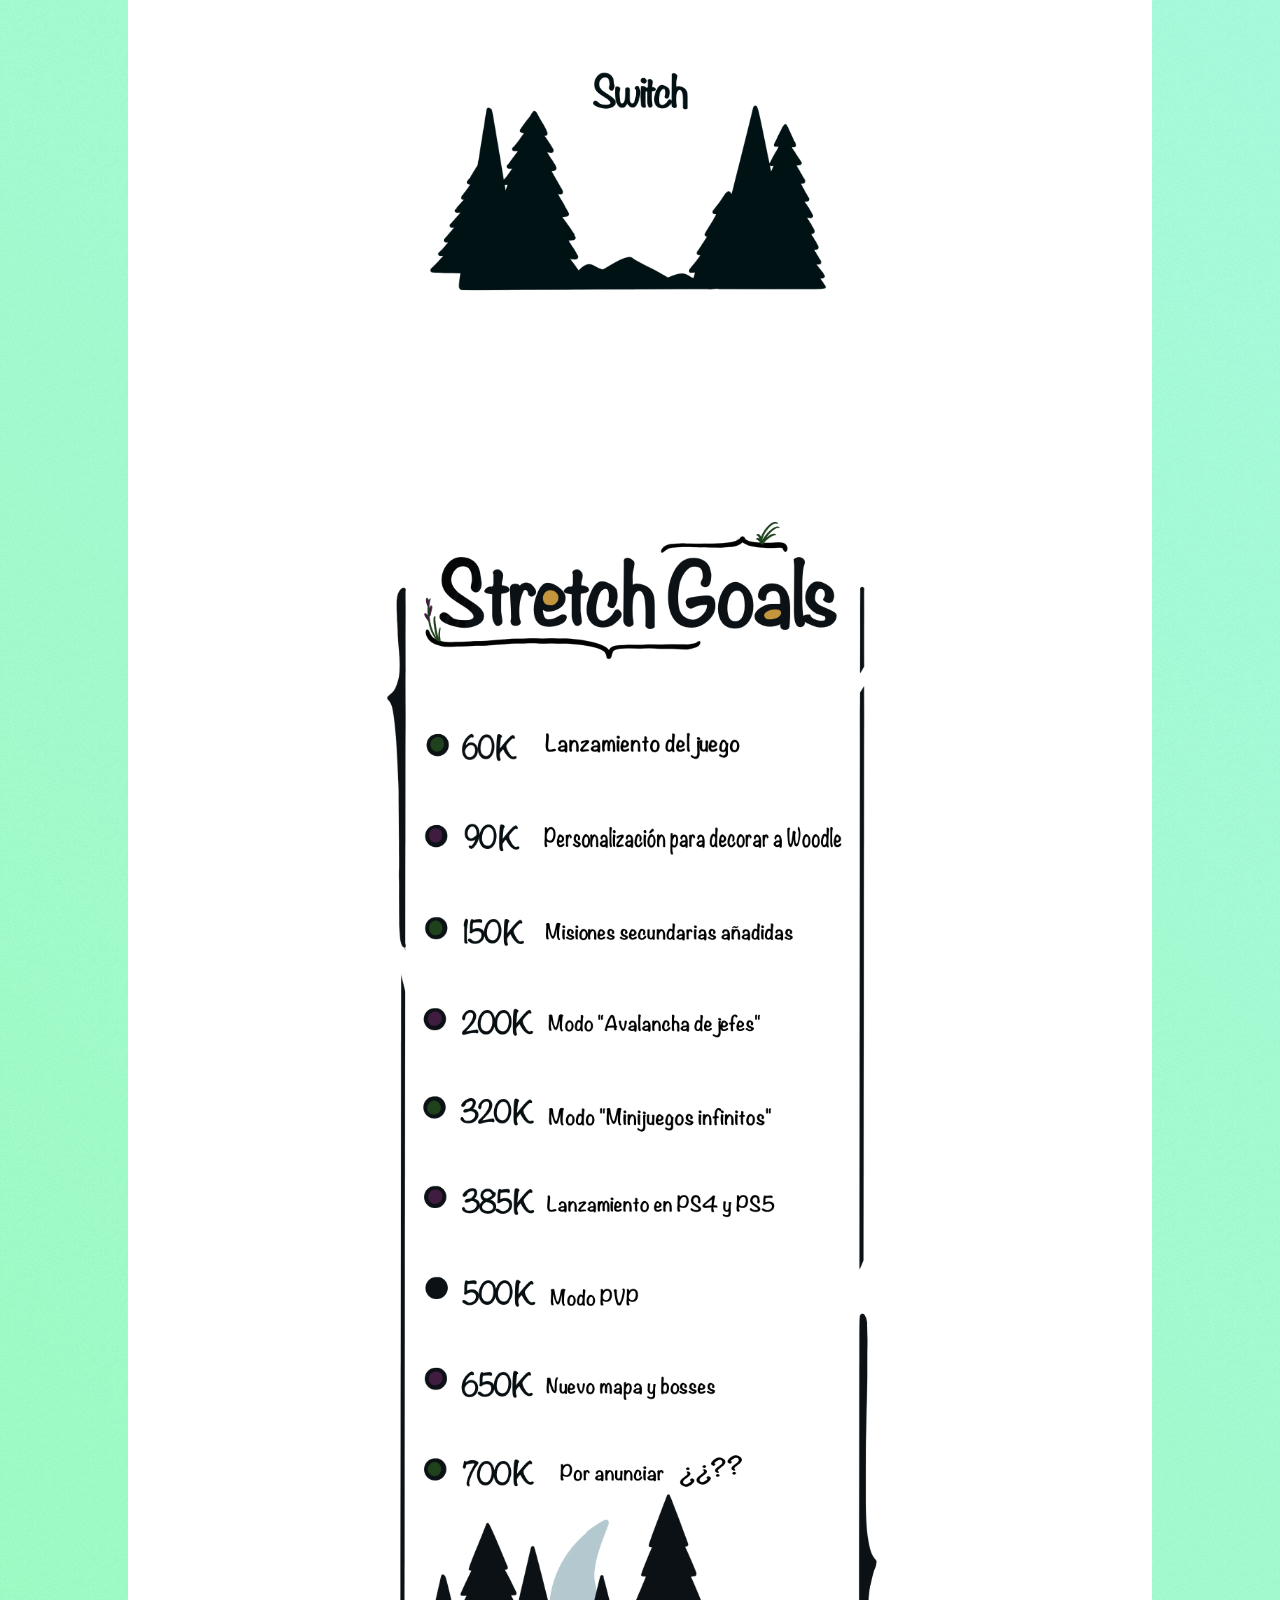
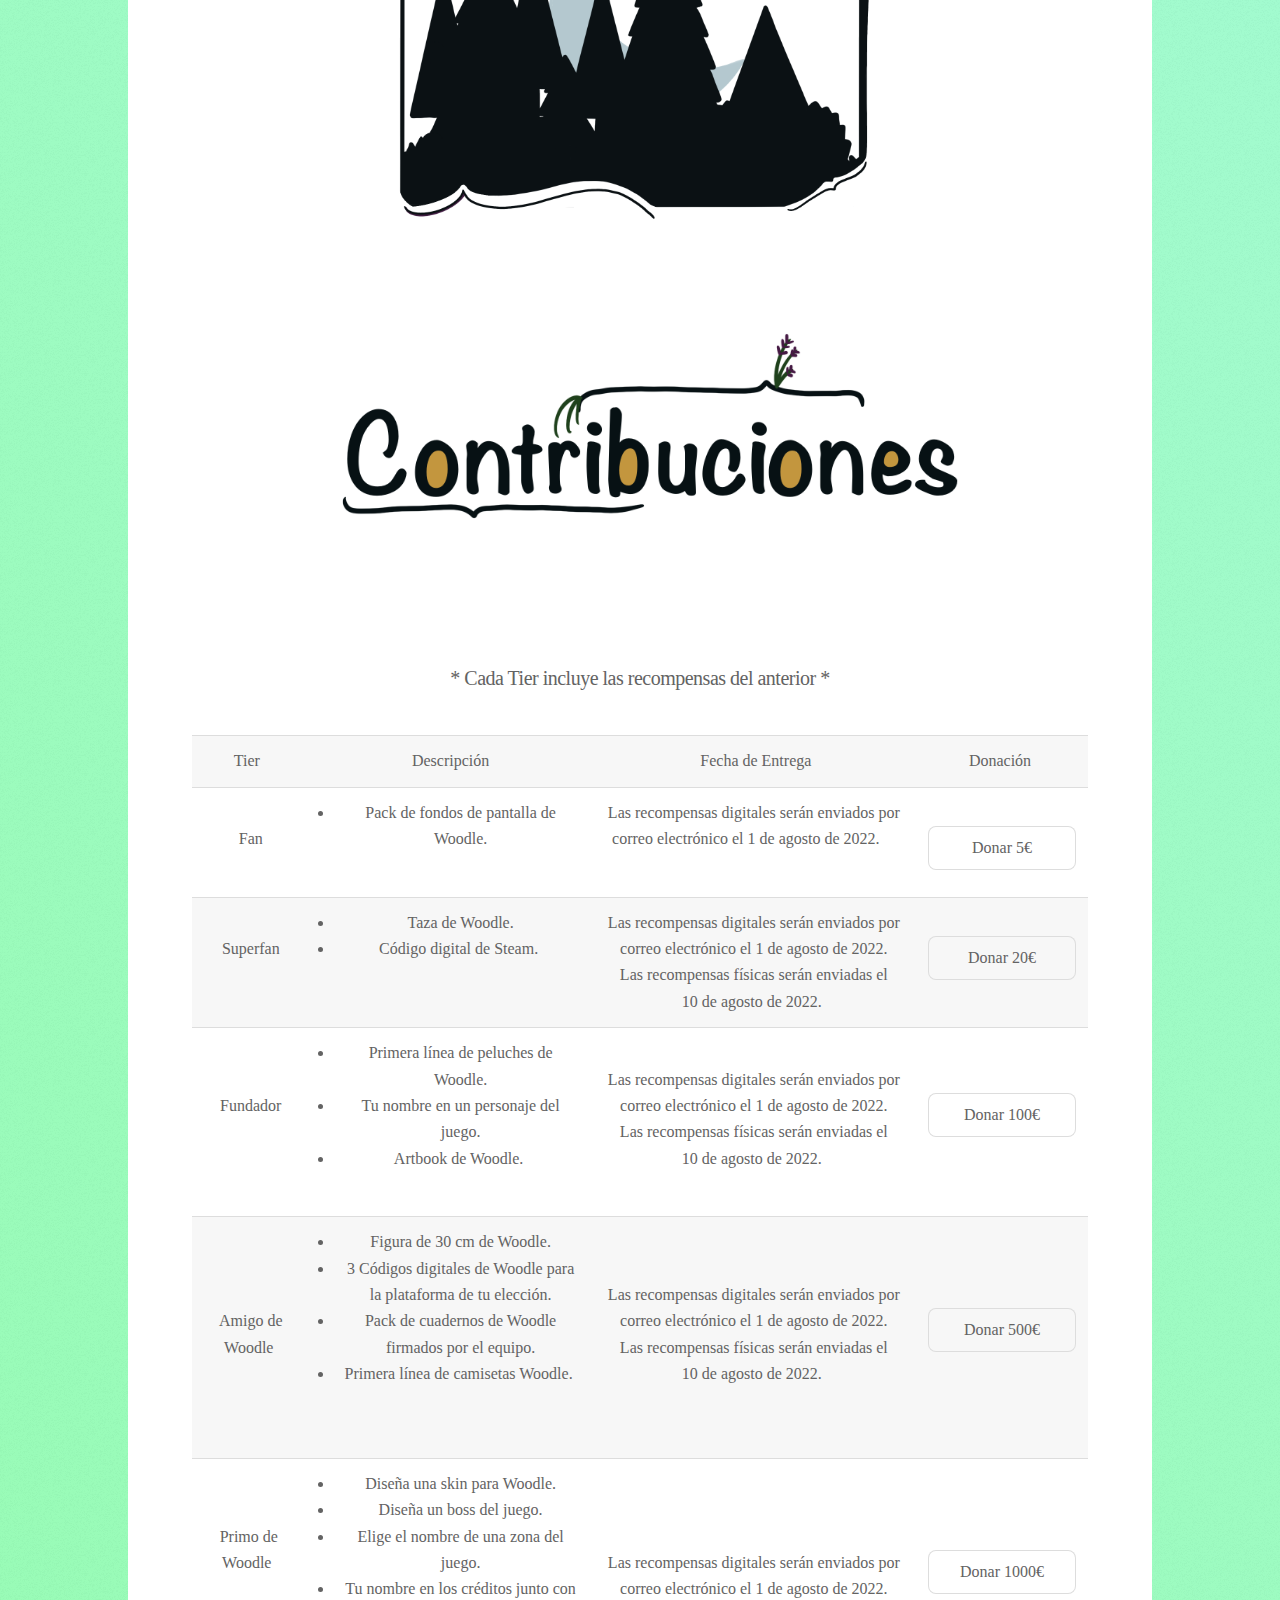
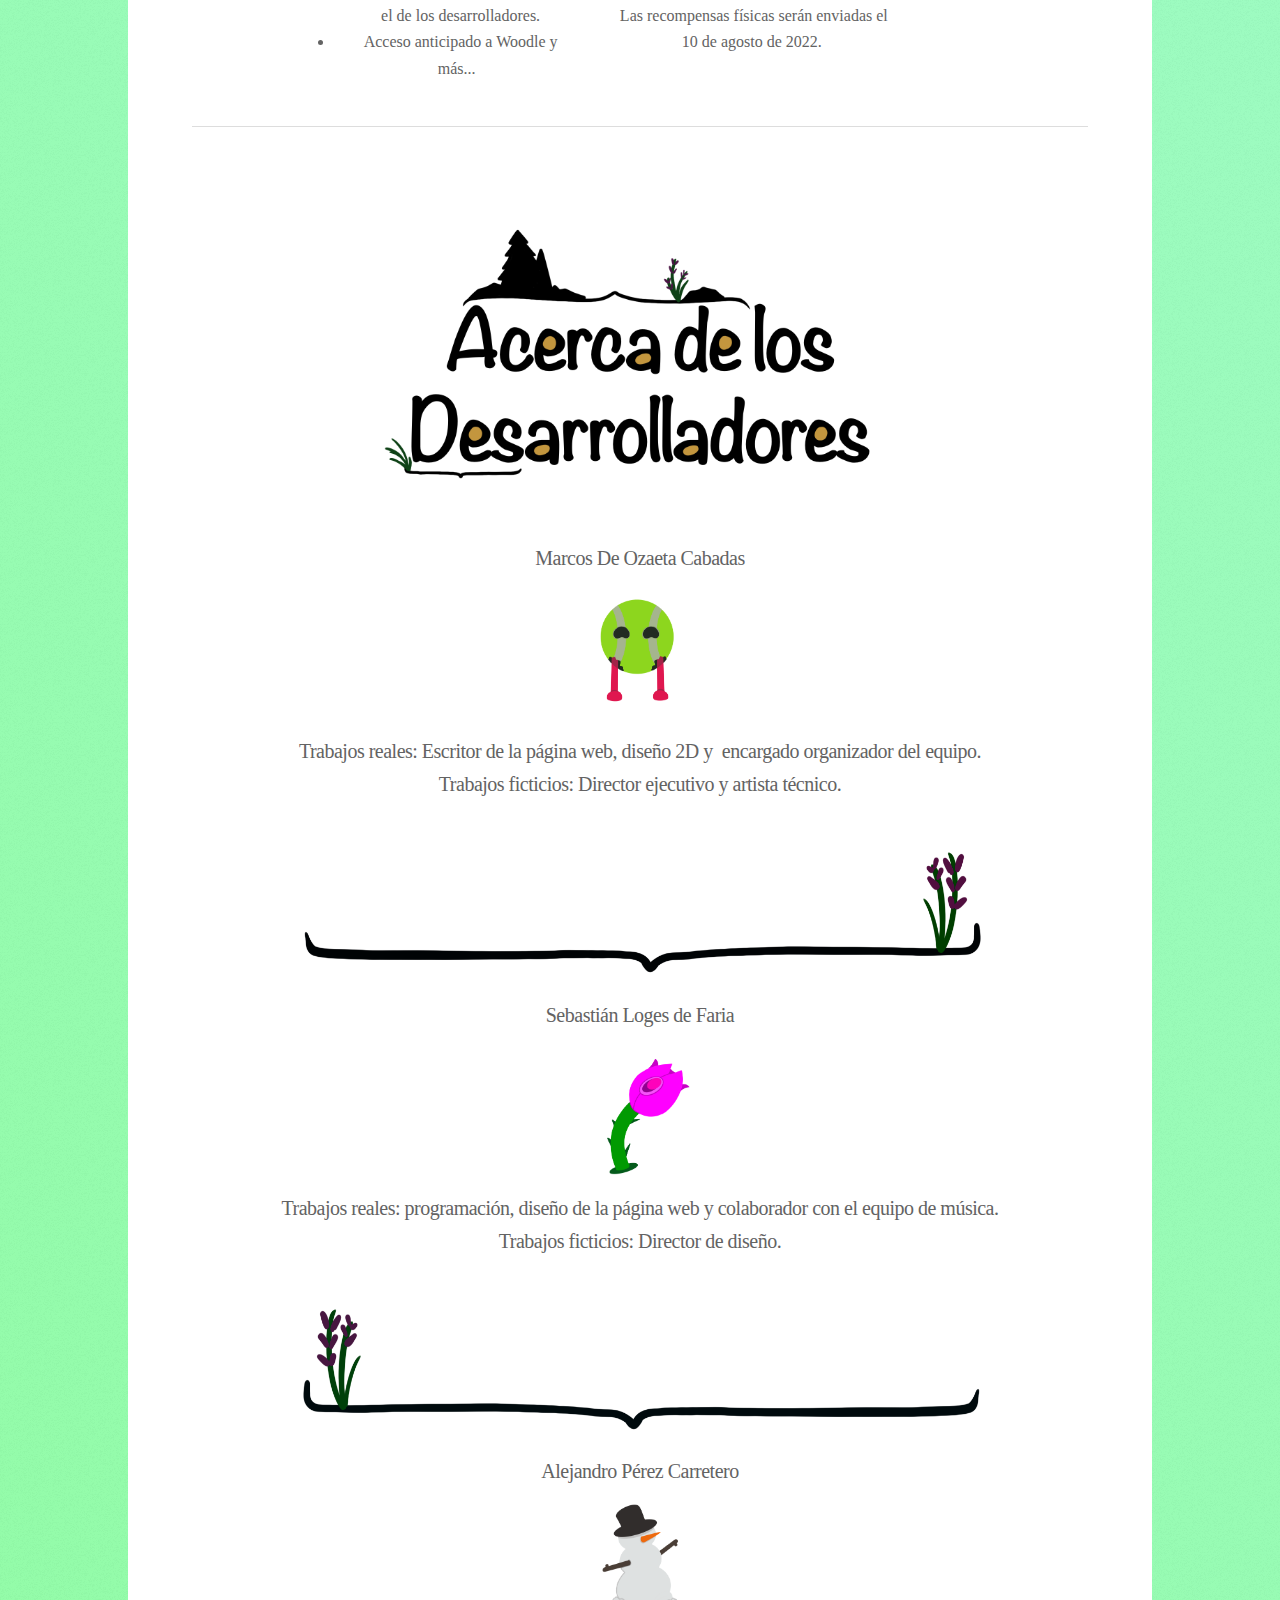
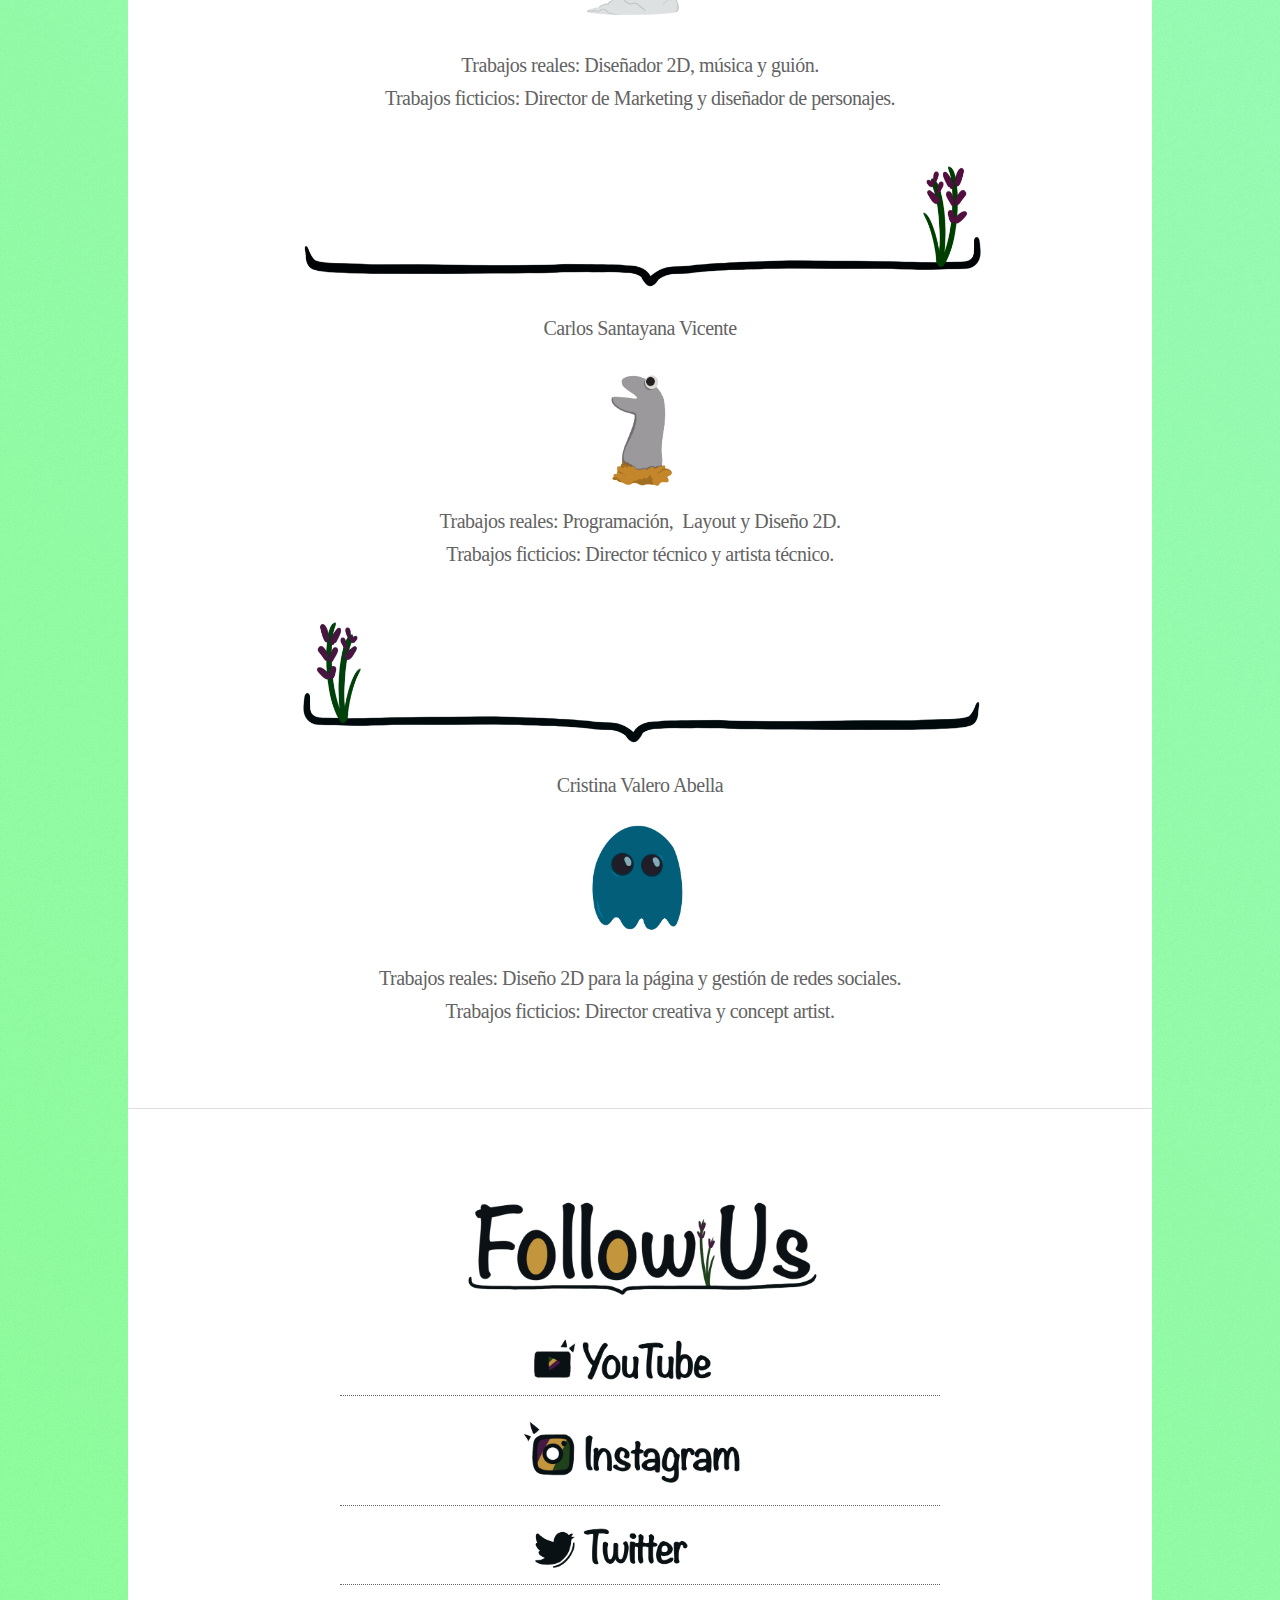
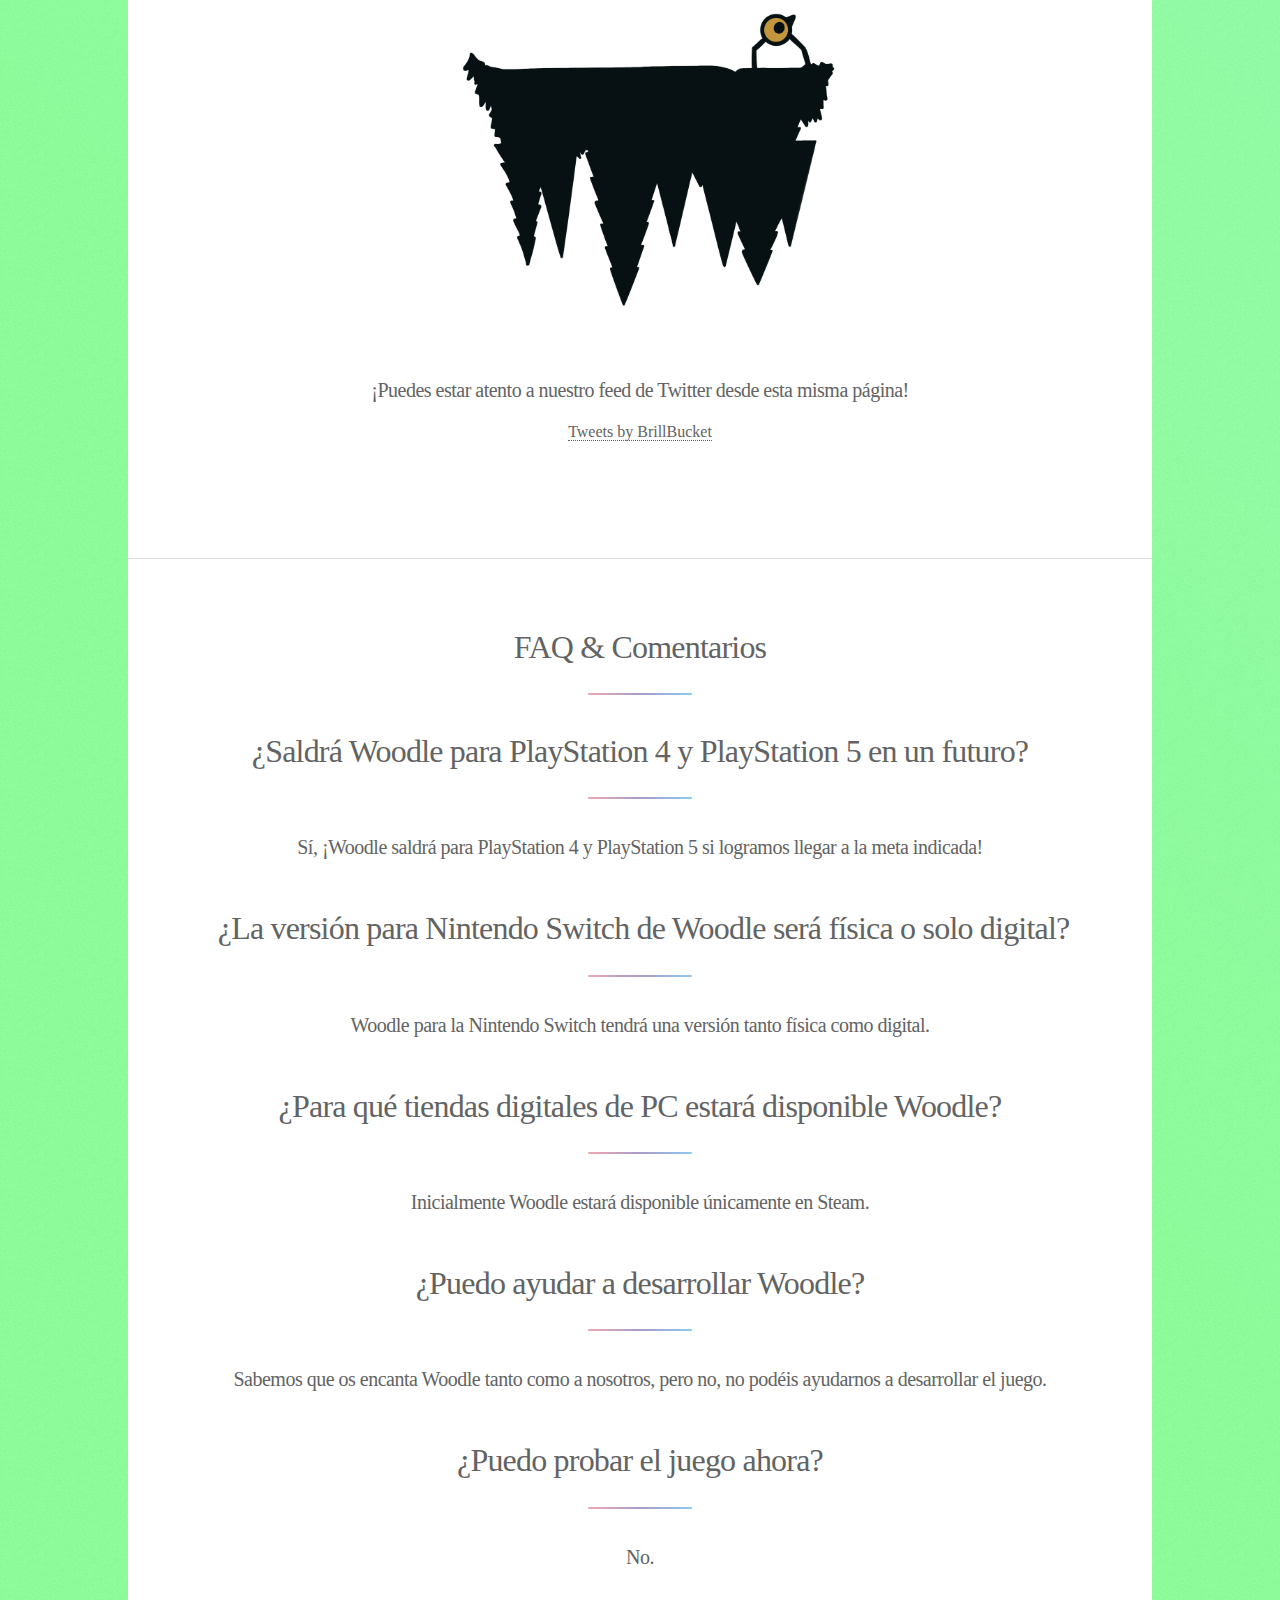
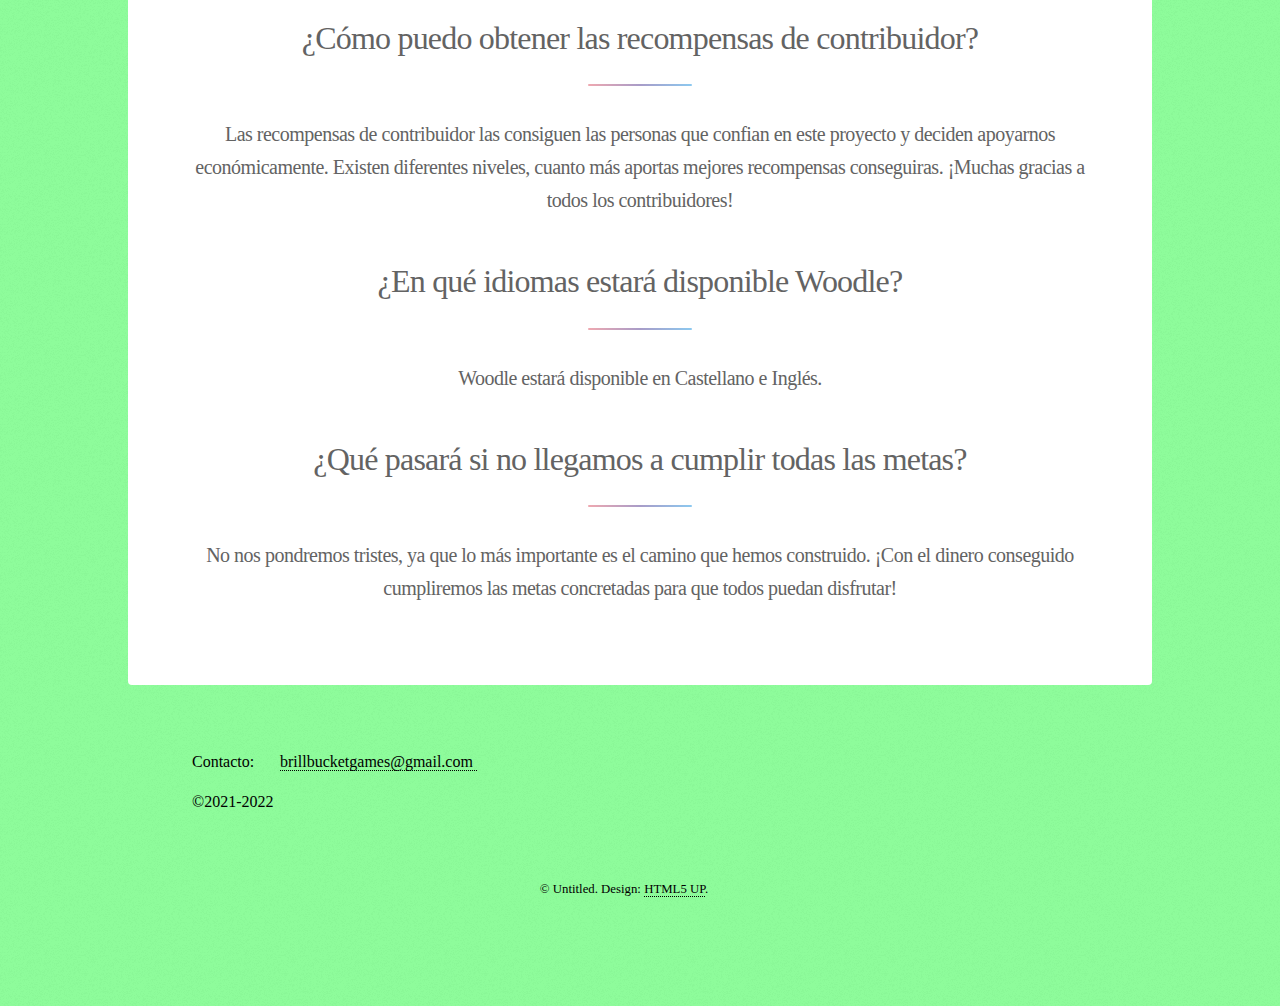
==== commit 365927e3: "Update index.html" ====
--- a/index.html
+++ b/index.html
@@ -34,7 +34,7 @@
 						
 						<p style="color:black">Woodle es un videojuego de plataformas en 2D perteneciente al género de la aventura y la comedia.</p>
 					  
-						<p style="color:black">"ATENCIÓN: Esta página simula la campaña de microfinanciación de un videojuego ficticio y no representa un producto real. Práctica de Multimedia, 1º GDDV - Curso 21/22 (Quintana), URJC. La URJC no se hace responsable del contenido expuesto por el autor"</p>
+						<p style="color:black;text-align: right">"ATENCIÓN: Esta página simula la campaña de microfinanciación de un videojuego ficticio y no representa un producto real. Práctica de Multimedia, 1º GDDV - Curso 21/22 (Quintana), URJC. La URJC no se hace responsable del contenido expuesto por el autor"</p>
 						
 						<p style="color:black">Just another free, fully responsive site template<br>
 						  built by <a href="https://twitter.com/ajlkn">@ajlkn</a> for <a href="https://html5up.net">HTML5 UP</a>.</p>
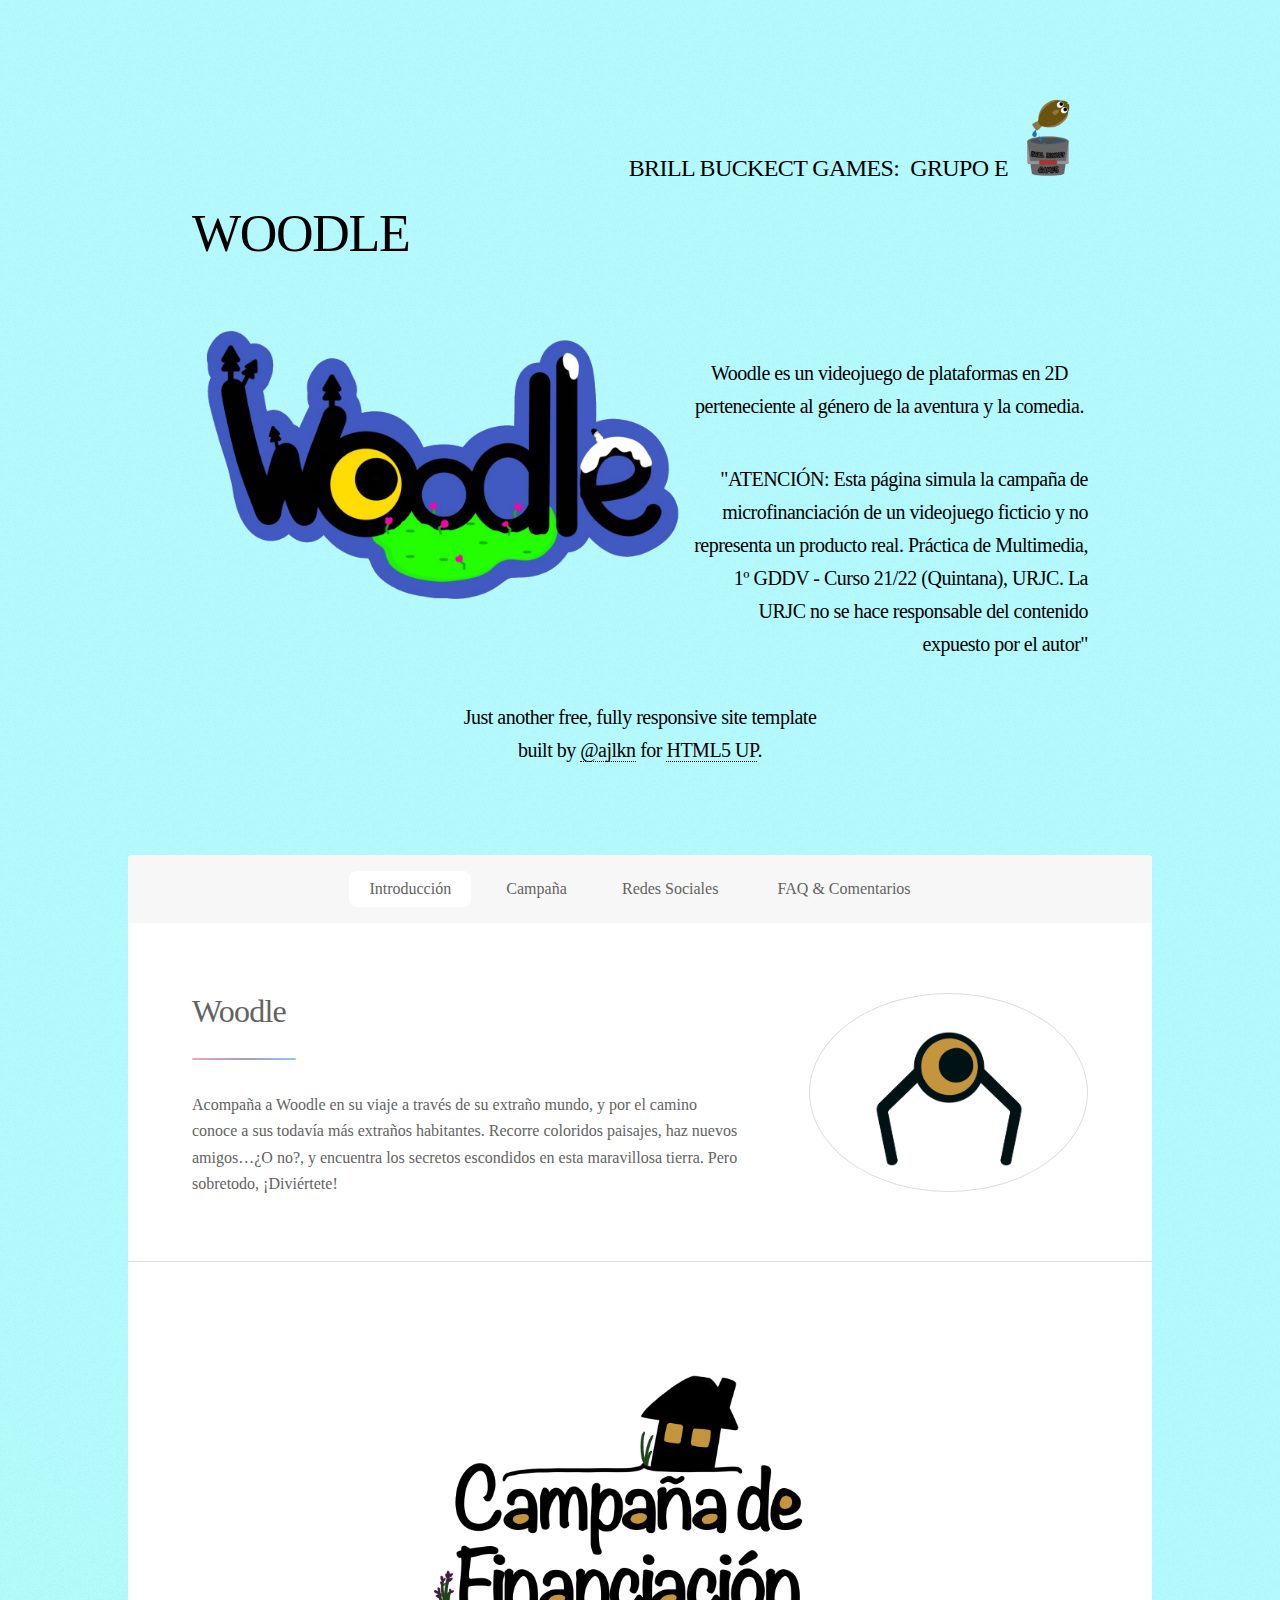
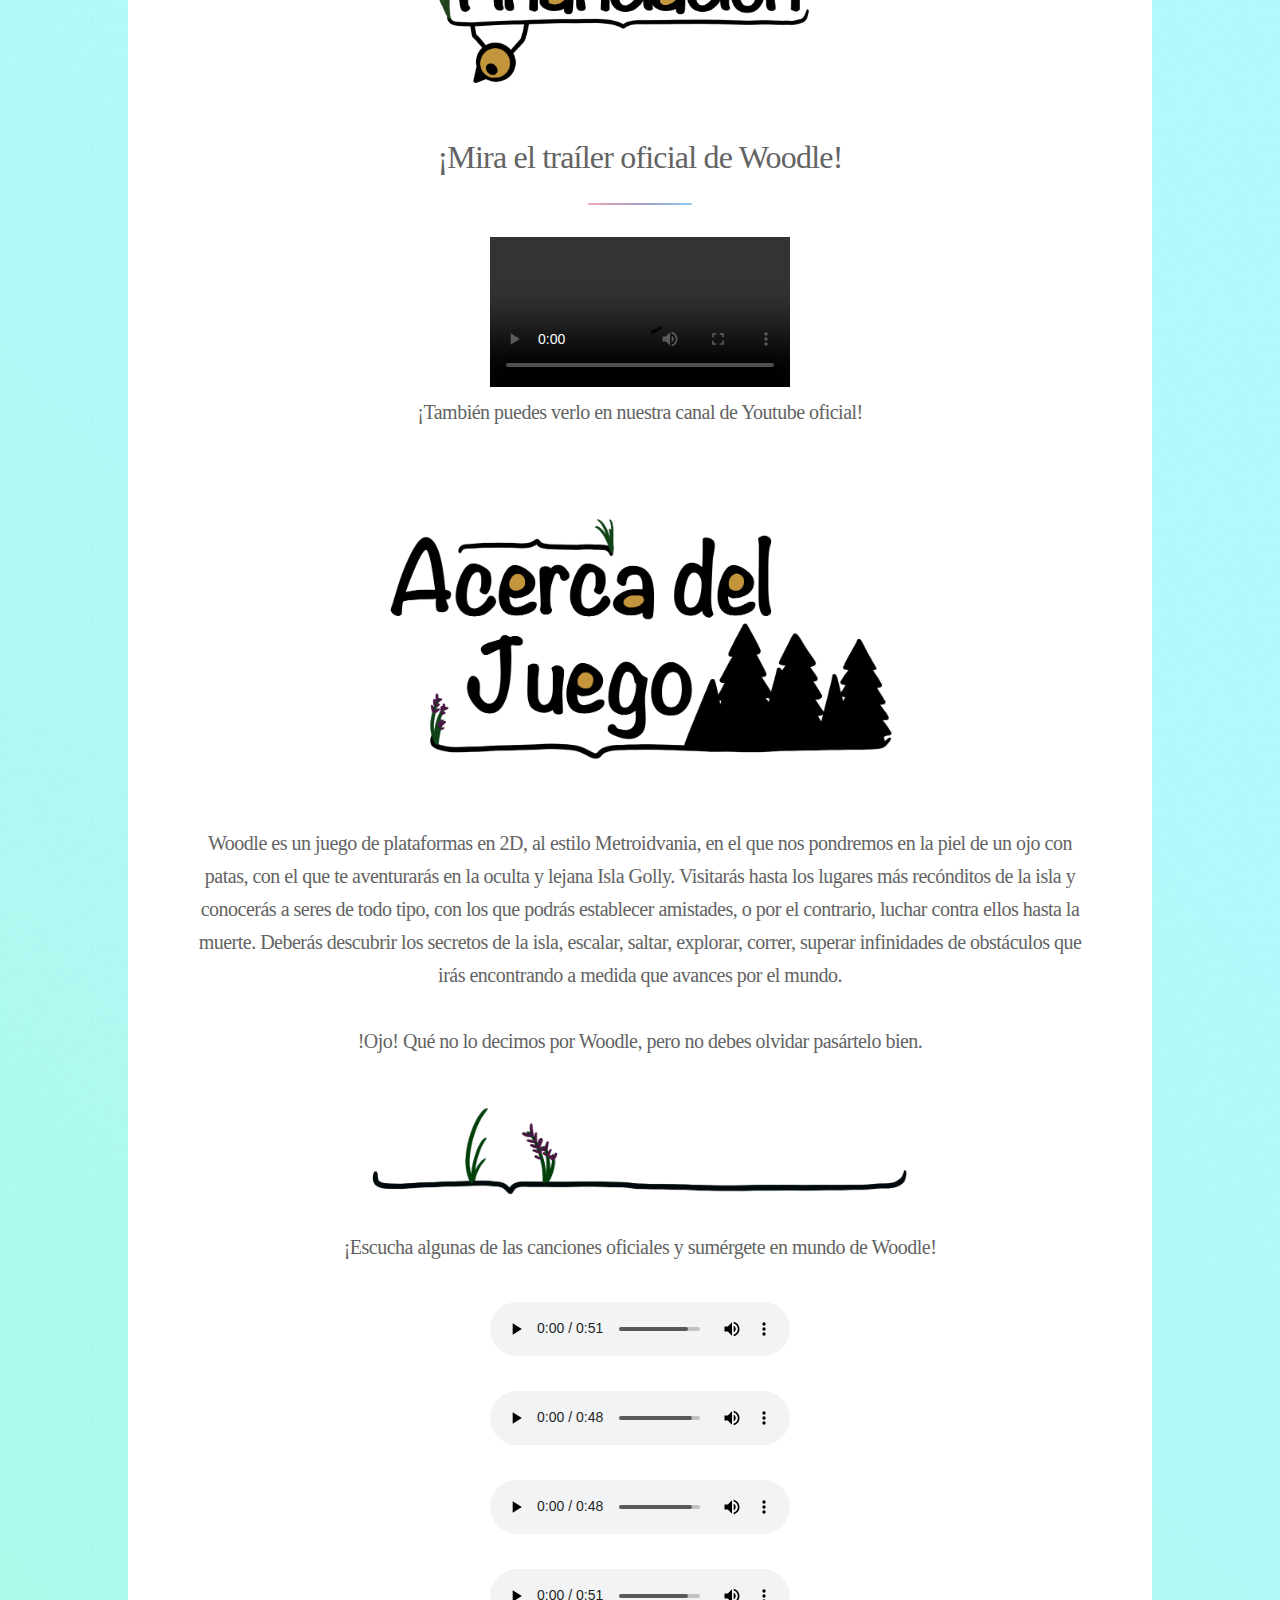
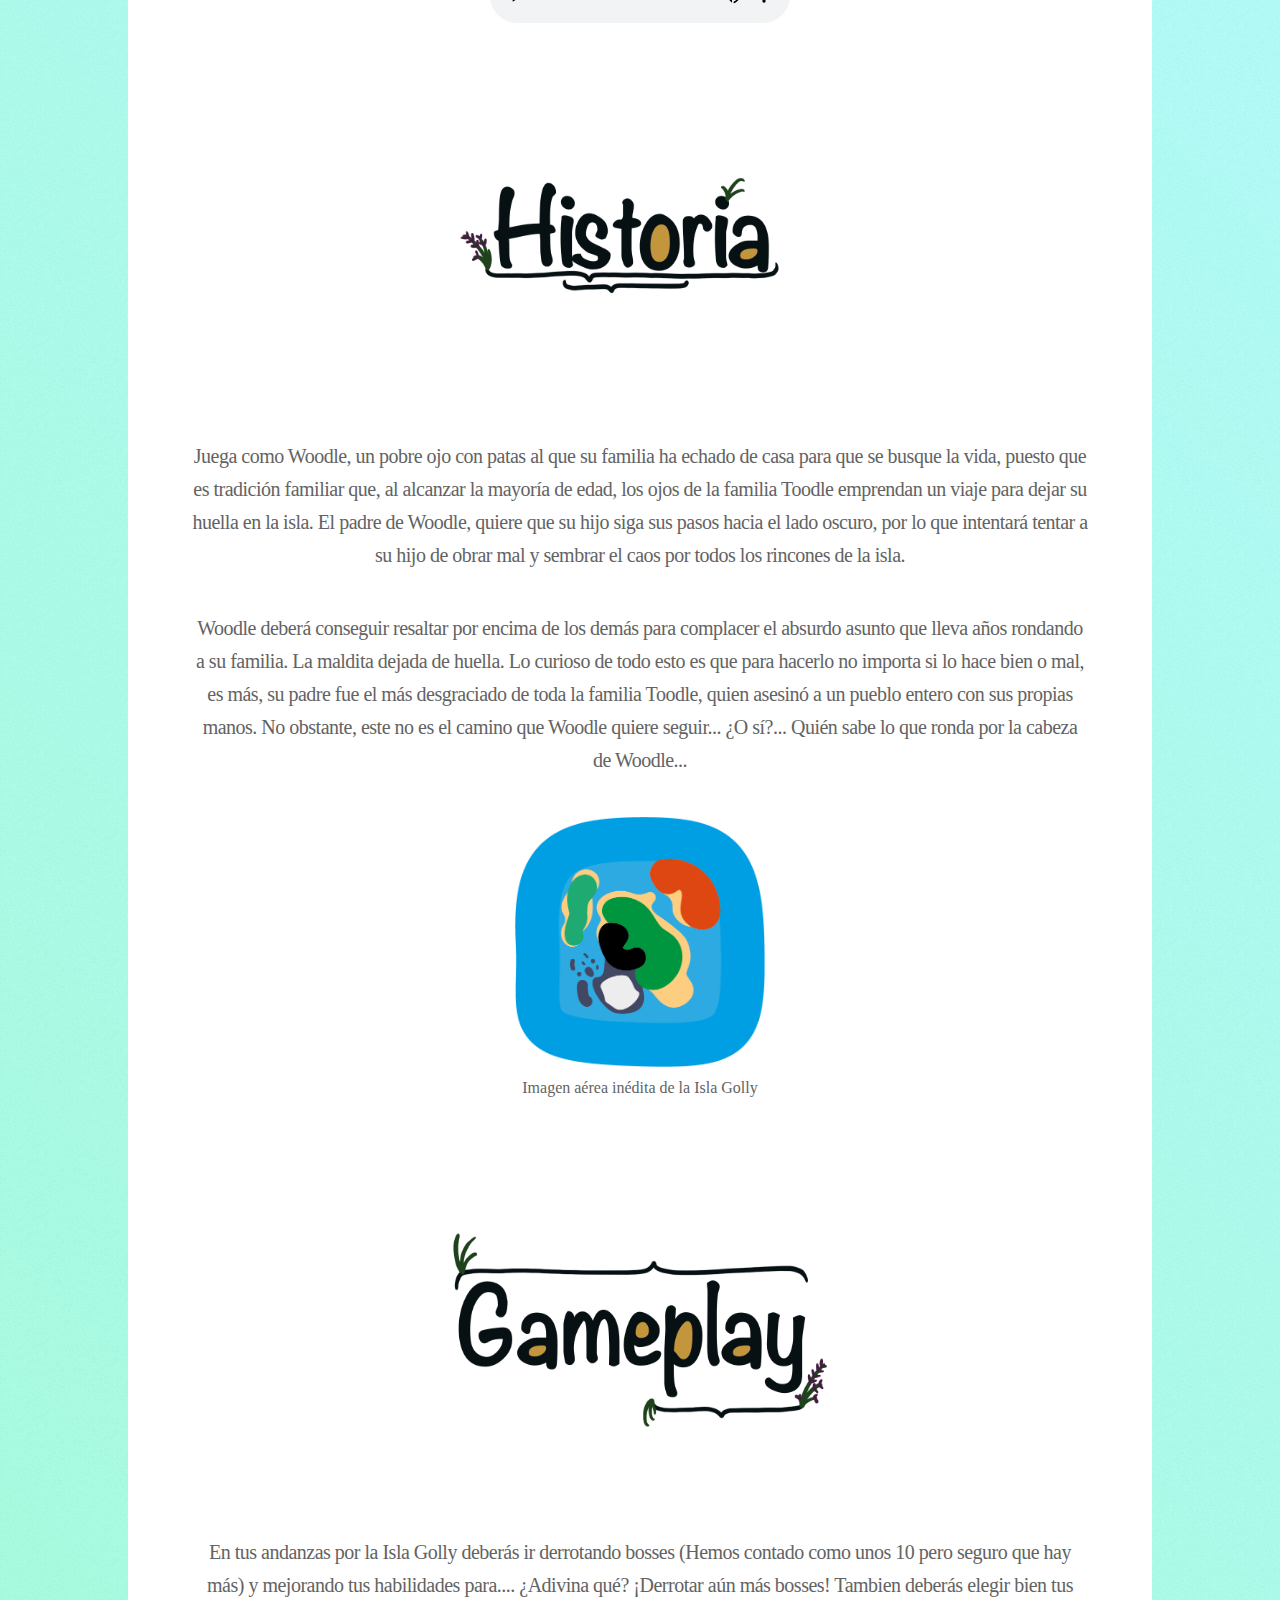
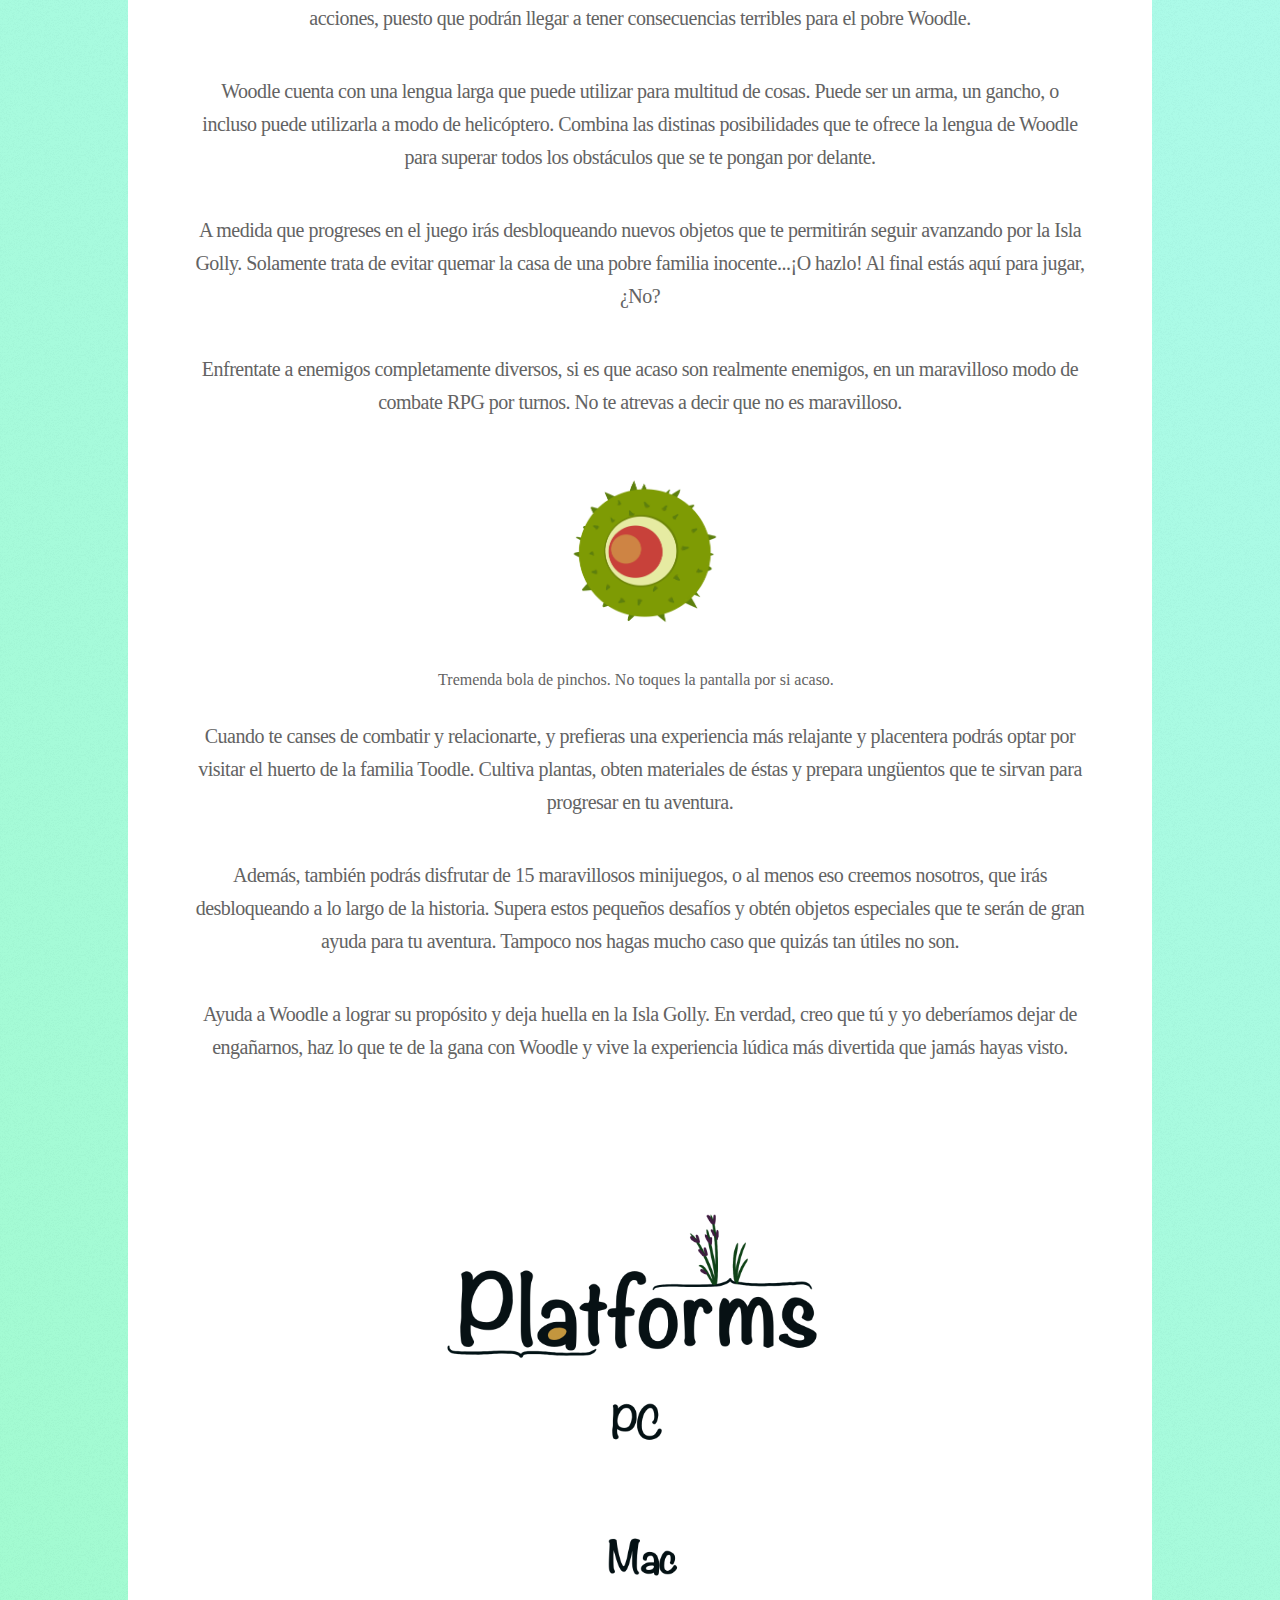
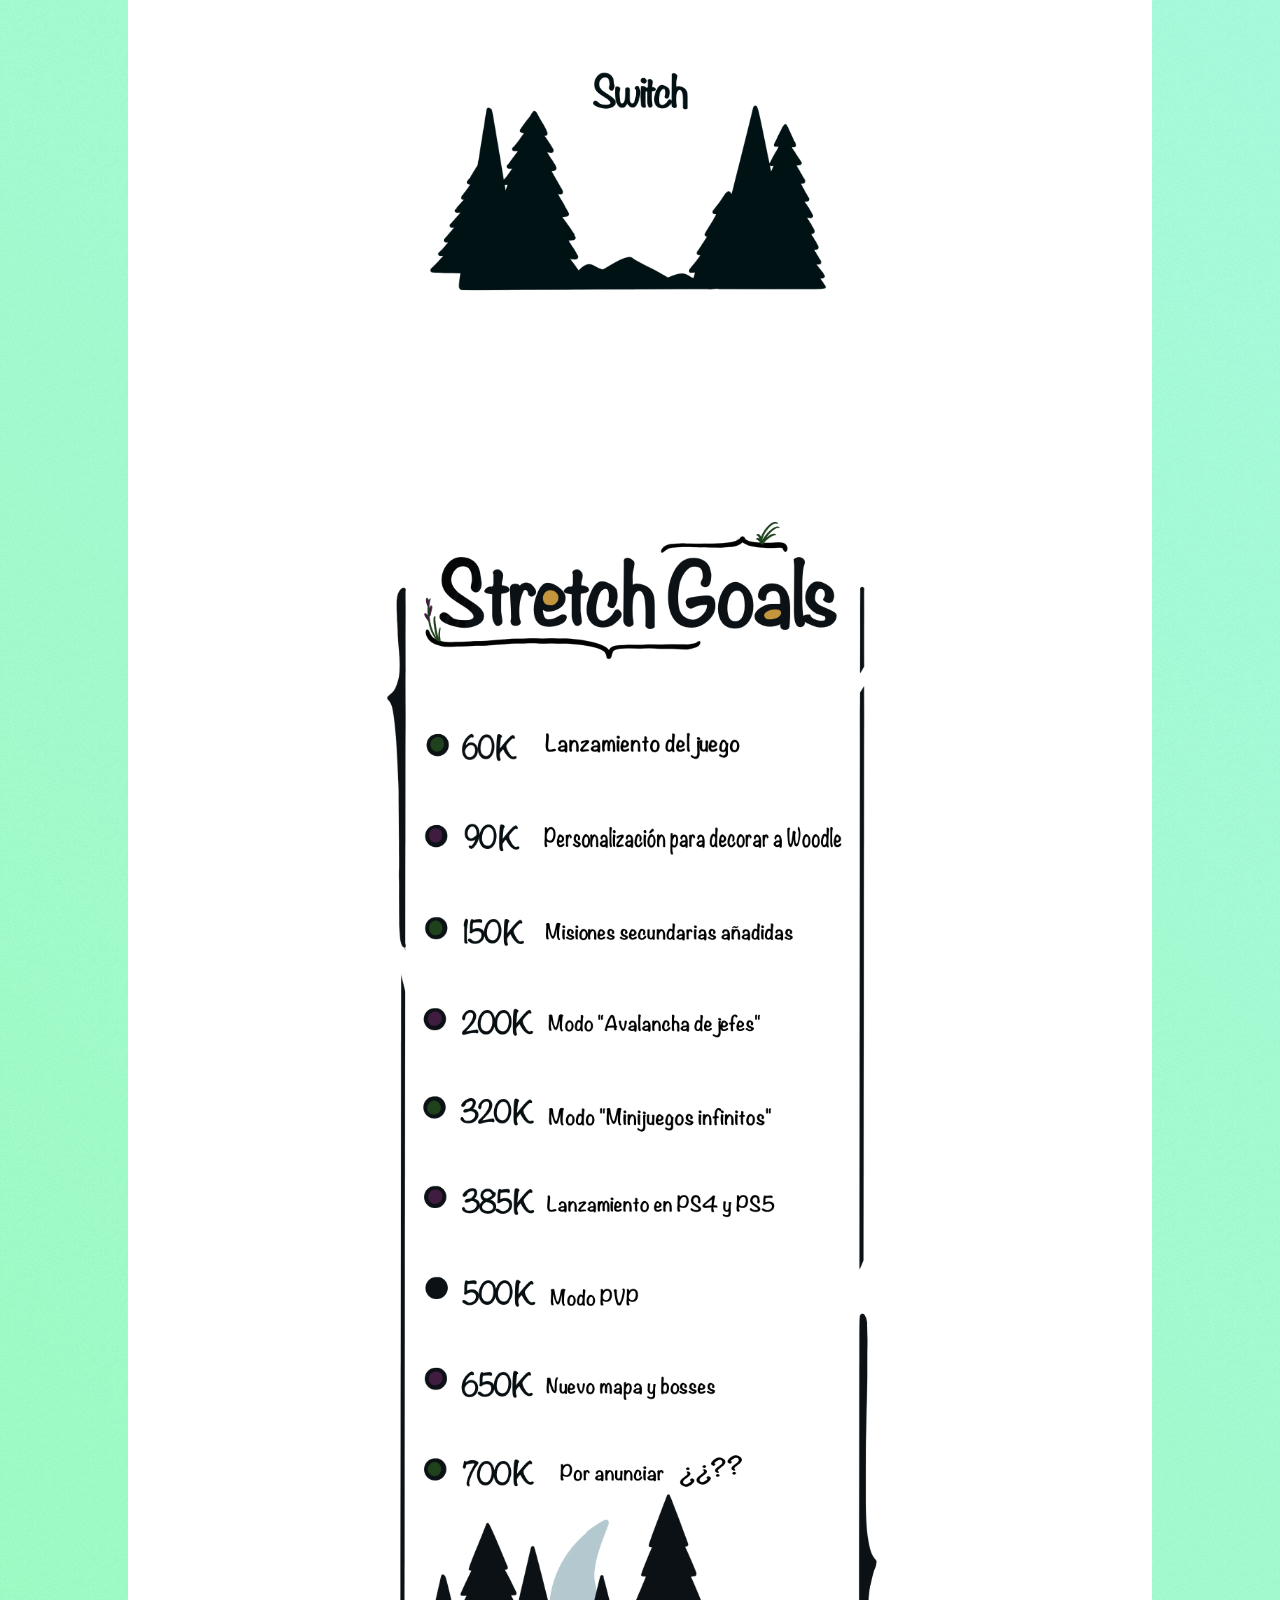
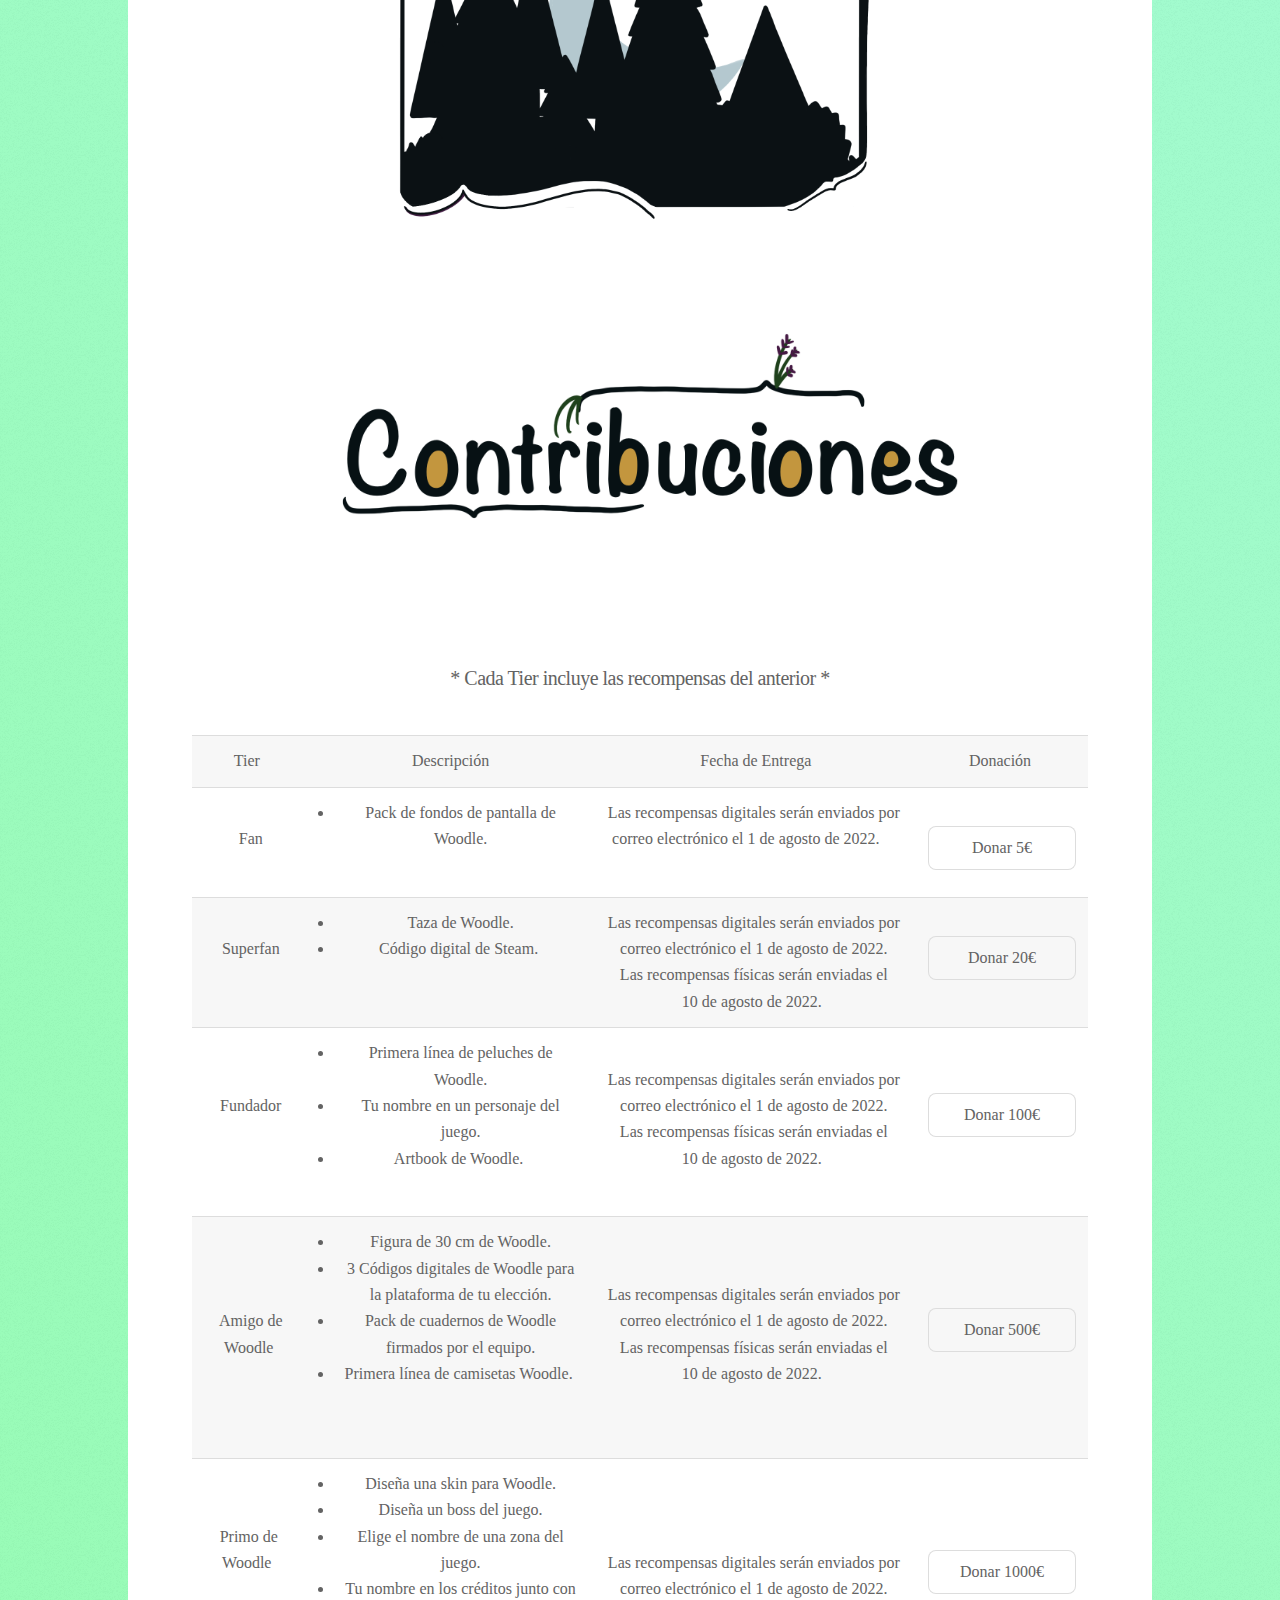
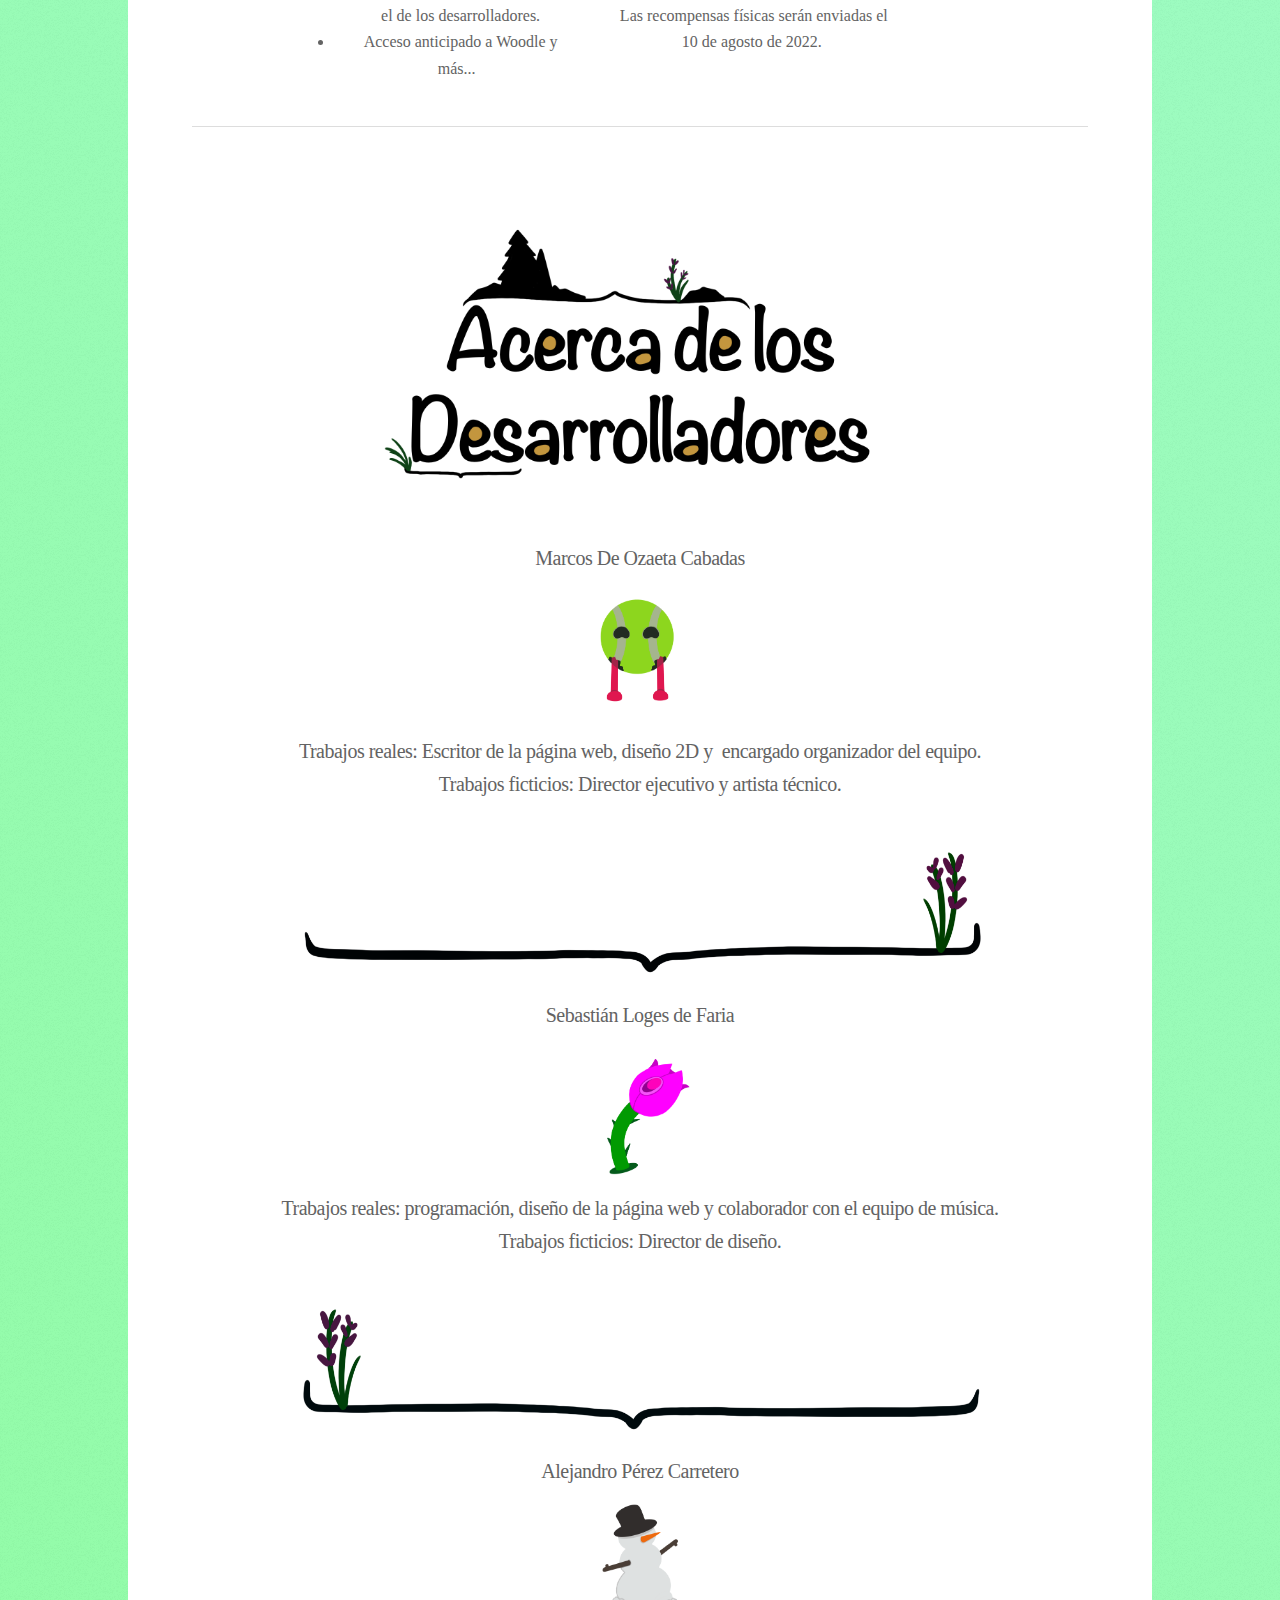
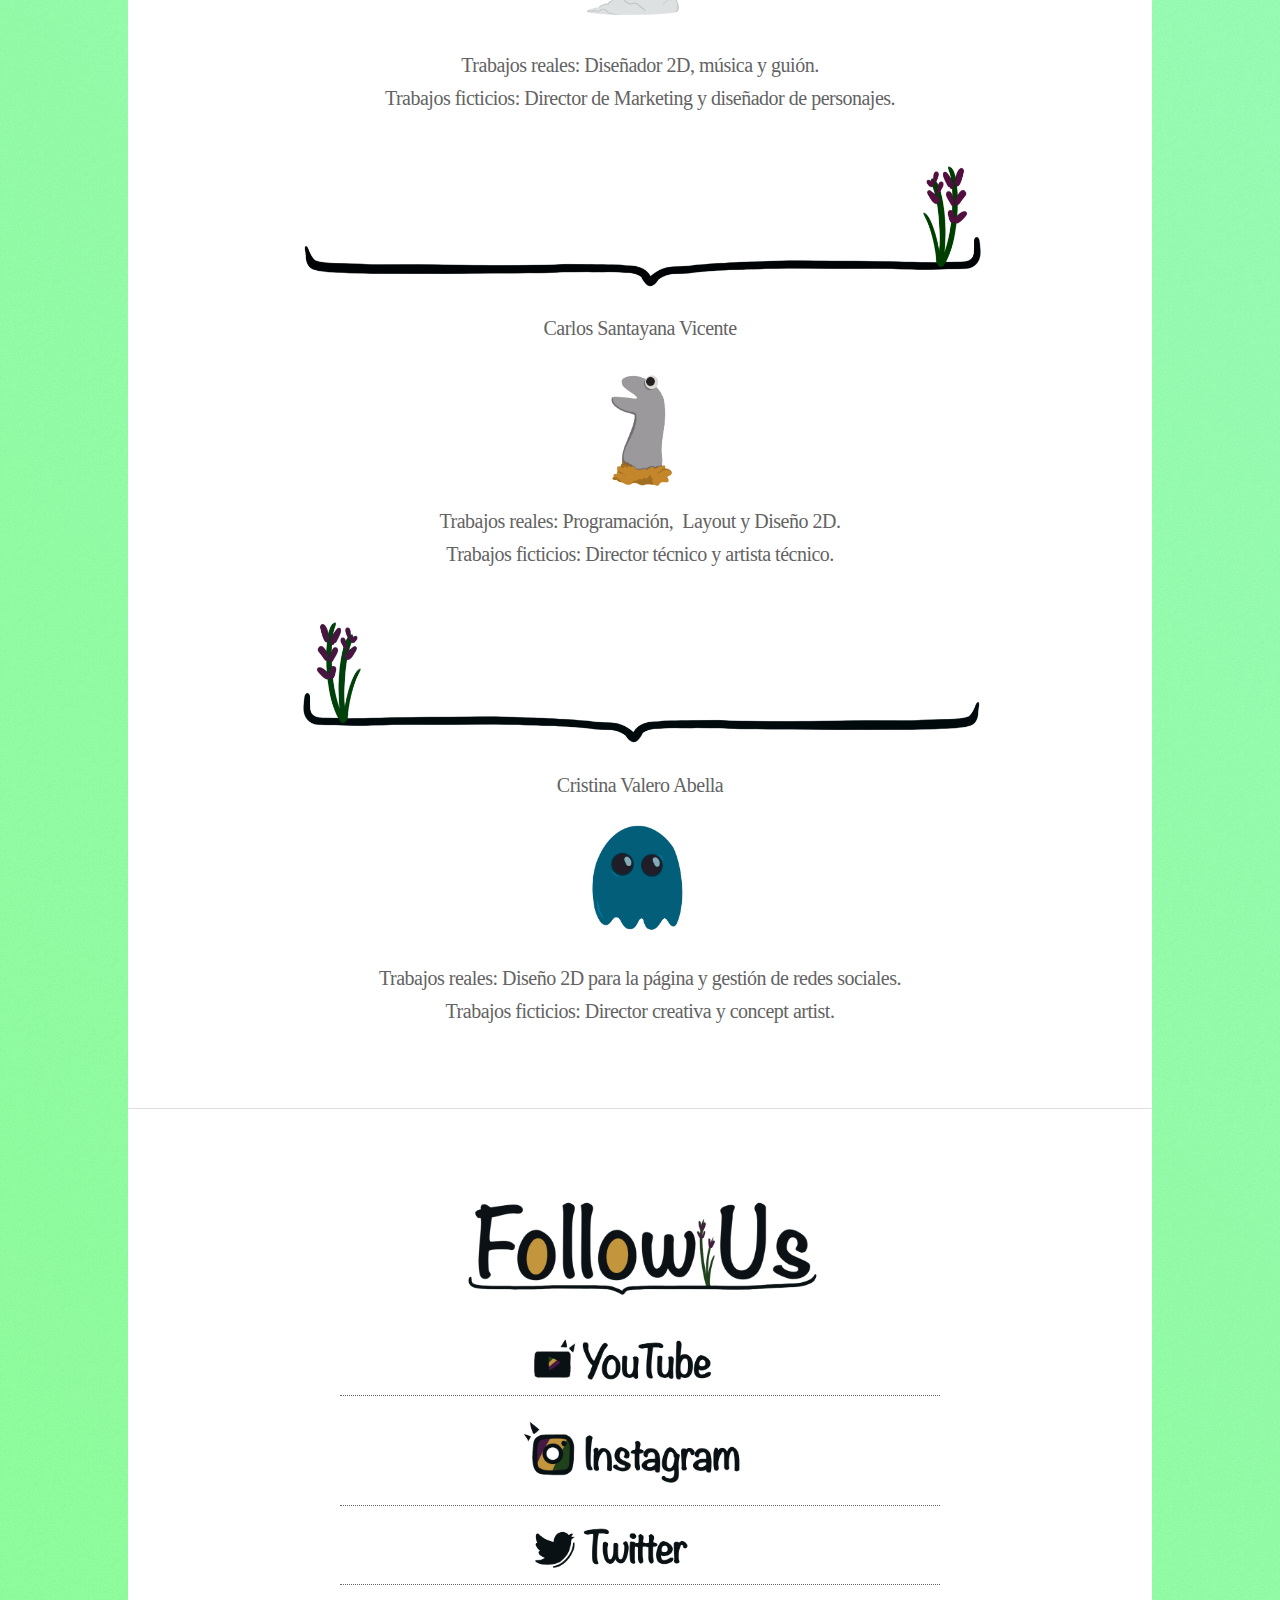
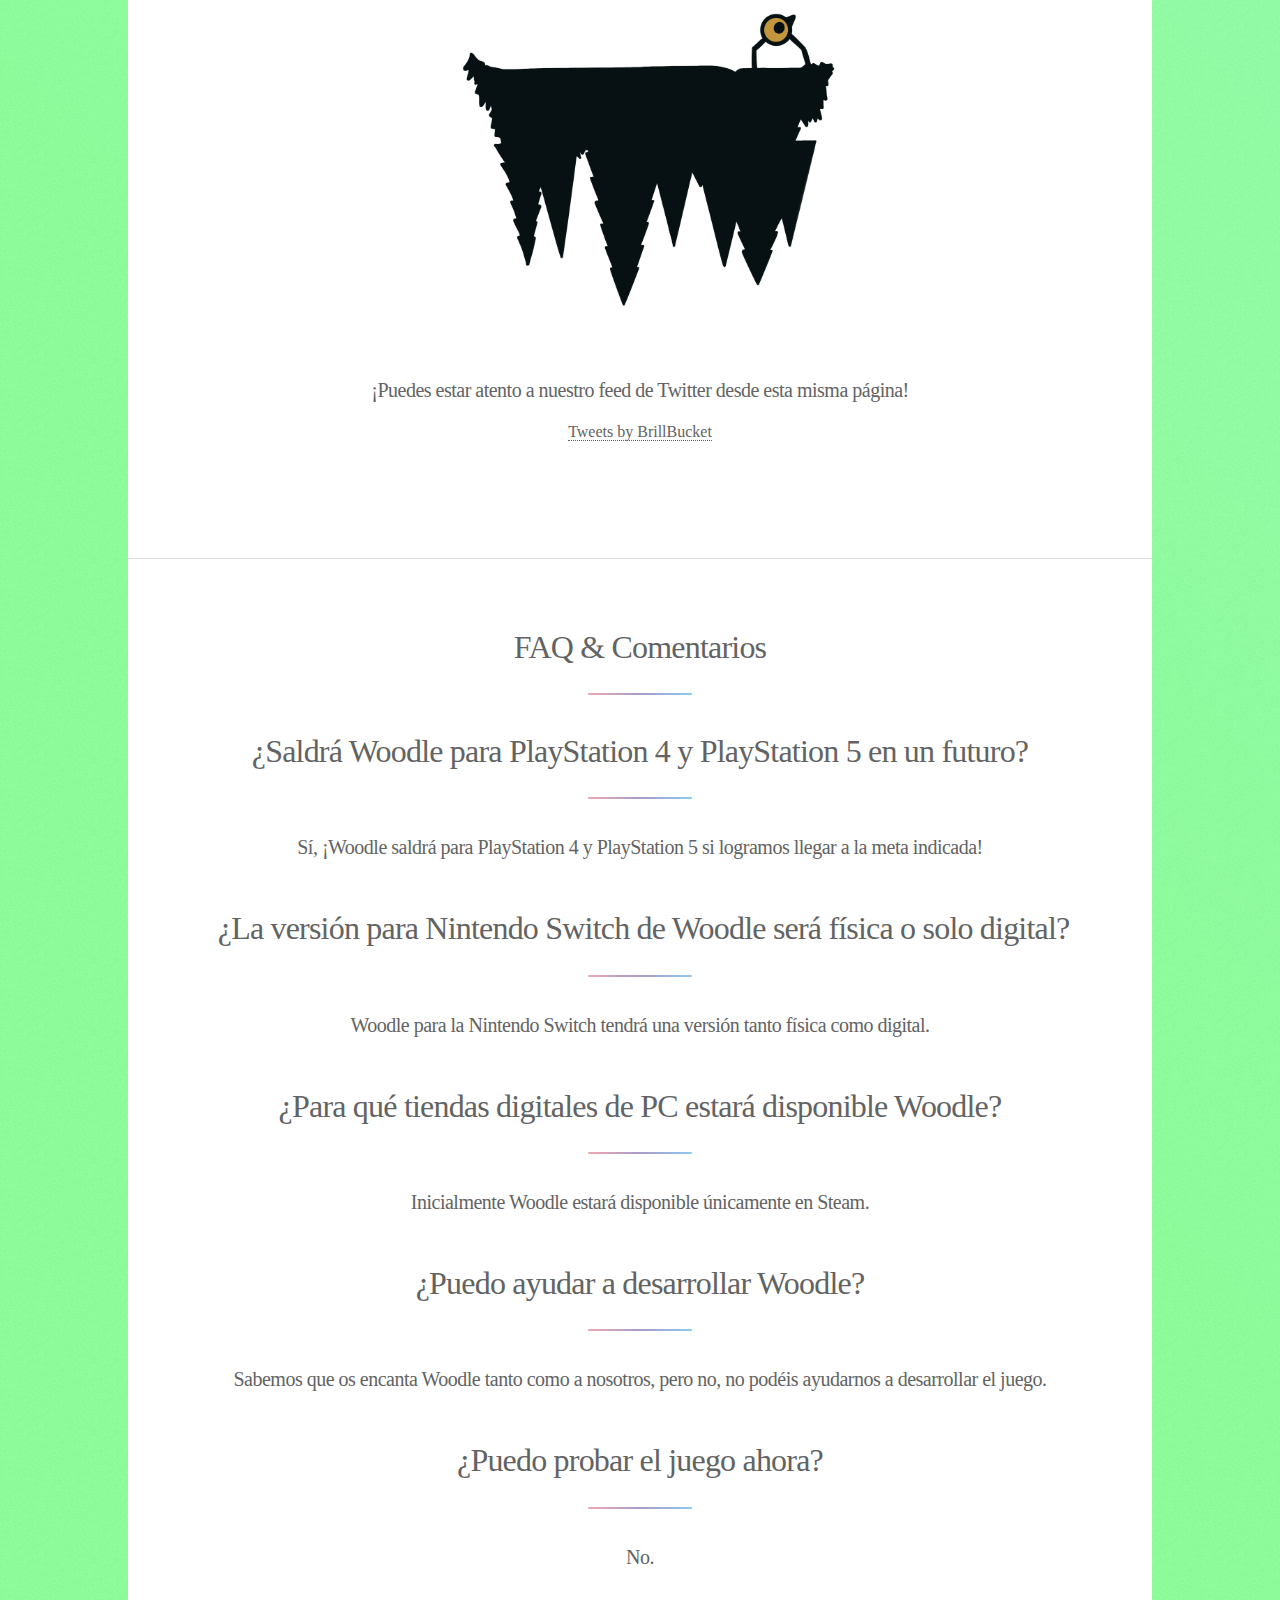
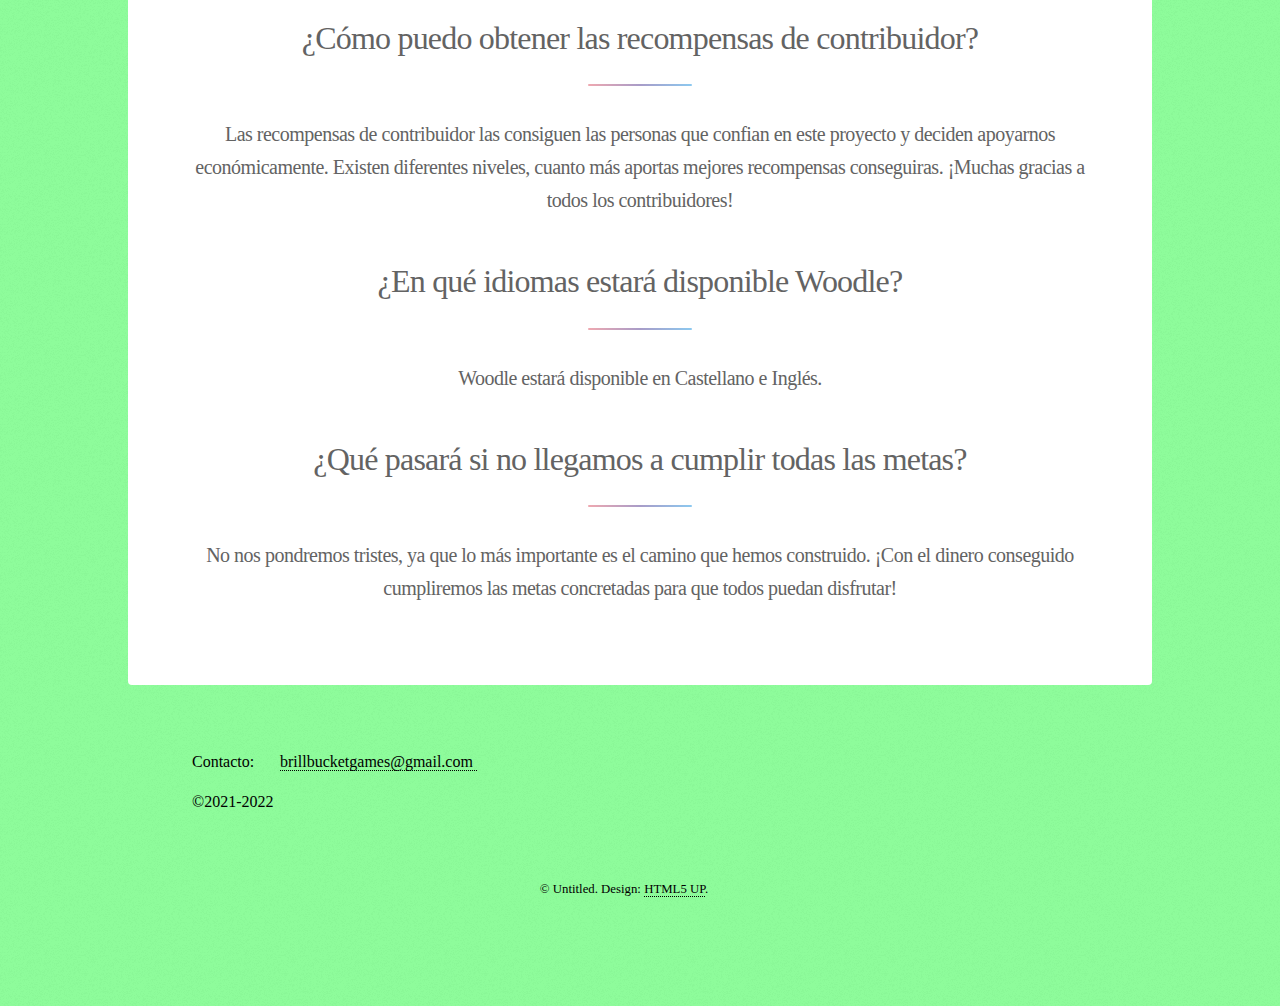
==== commit fd37e3ea: "Update index.html" ====
--- a/index.html
+++ b/index.html
@@ -335,7 +335,7 @@
 							
 							<dl class="alt" style="color: black">
 								<dt style="color: black">Contacto:</dt>
-								<dd style="color: black"><a href="#">brillbucketgames@gmail.com&nbsp;</a></dd>
+								<dd style="color: black"><a href="mailto:brillbucketgames@gmail.com">brillbucketgames@gmail.com&nbsp;</a></dd>
 								<p style="text-align: left">©2021-2022</p>
 							</dl>
 							
